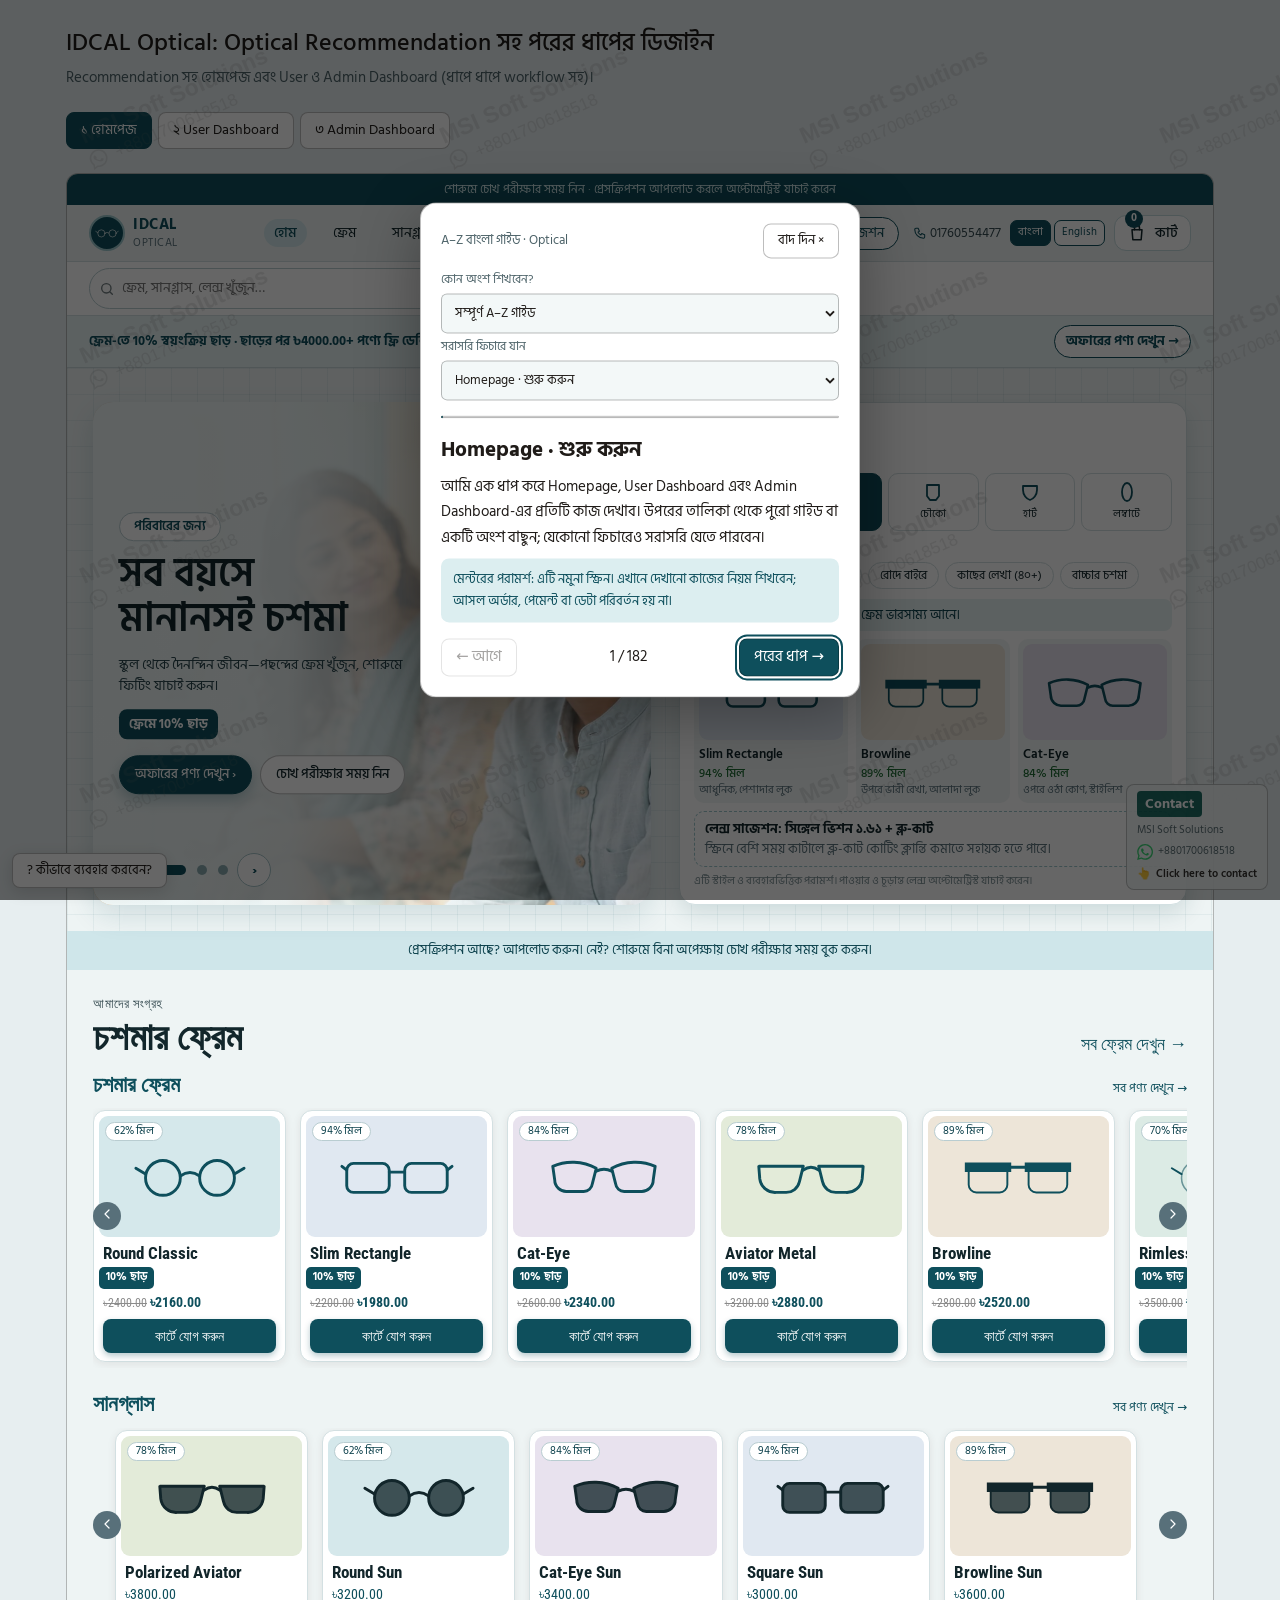
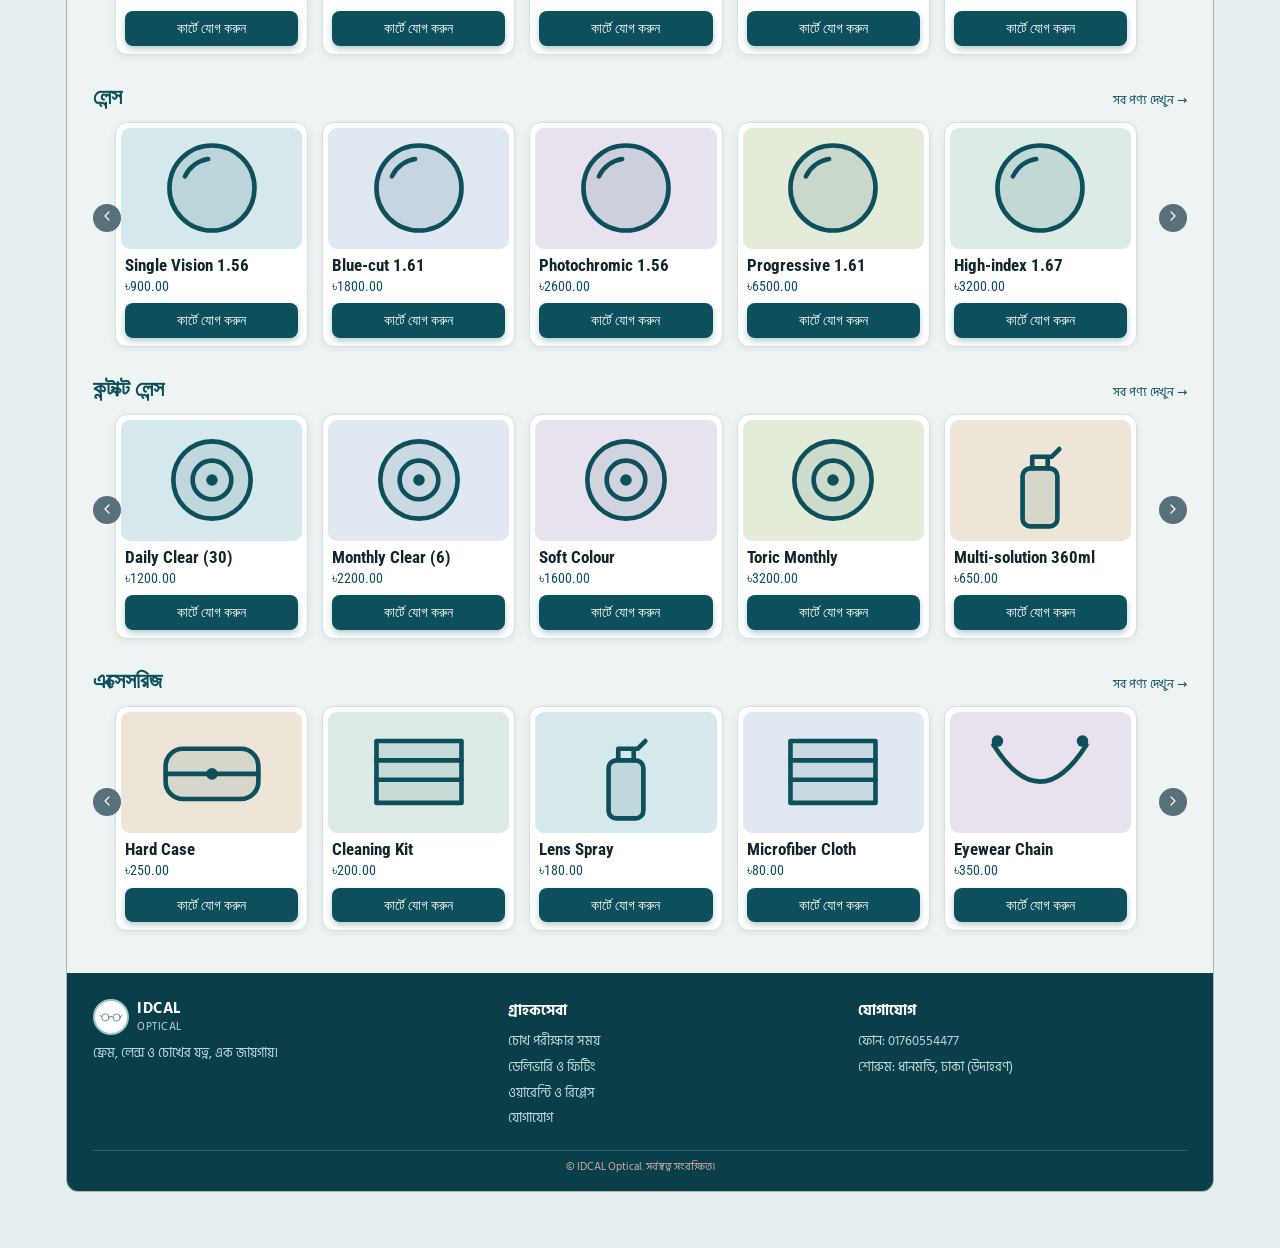
==== index.html @ ffb51991 "Place language switch after Optical phone number" ====
<!DOCTYPE html>
<html lang="bn">
<head>
<meta charset="utf-8">
<meta name="viewport" content="width=device-width, initial-scale=1, viewport-fit=cover">
<title>IDCAL Optical: Optical Recommendation সহ হোমপেজ, Dashboard ও Roadmap</title>
<link rel="preconnect" href="https://fonts.googleapis.com">
<link rel="preconnect" href="https://fonts.gstatic.com" crossorigin>
<link href="https://fonts.googleapis.com/css2?family=Hind+Siliguri:wght@400;500;600&family=Roboto+Condensed:wght@500;700&display=swap" rel="stylesheet">
<style>
:root{--page:#E7EEF0;--surface-1:#F3F8F8;--surface-2:#FFFFFF;--border:rgba(0,0,0,.12);--border-strong:rgba(0,0,0,.26);--text-primary:#1F1B18;--text-secondary:#4C6268;--text-muted:#7B8F94;--bg-accent:#DCEEF0;--text-accent:#0E4F5C;--border-accent:#8FBFC6;--bg-success:#E3F2E1;--text-success:#1E5A2B;--radius:8px}
@media (prefers-color-scheme:dark){:root:not([data-theme="light"]){--page:#10191B;--surface-1:#182326;--surface-2:#213034;--border:rgba(255,255,255,.14);--border-strong:rgba(255,255,255,.28);--text-primary:#E4EEF0;--text-secondary:#A9BDC2;--text-muted:#7F9498;--bg-accent:#12404A;--text-accent:#BFE3E9;--border-accent:#3F8794;--bg-success:#1F4A27;--text-success:#BFE3C2}}
:root[data-theme="dark"]{--page:#10191B;--surface-1:#182326;--surface-2:#213034;--border:rgba(255,255,255,.14);--border-strong:rgba(255,255,255,.28);--text-primary:#E4EEF0;--text-secondary:#A9BDC2;--text-muted:#7F9498;--bg-accent:#12404A;--text-accent:#BFE3E9;--border-accent:#3F8794;--bg-success:#1F4A27;--text-success:#BFE3C2}
*{box-sizing:border-box}
:root{padding-top:env(safe-area-inset-top,0px);padding-bottom:env(safe-area-inset-bottom,0px)}
html{height:100%;scroll-padding-top:env(safe-area-inset-top,0px)}
body{margin:0;min-height:100%;background:var(--page);color:var(--text-primary);font-family:'Hind Siliguri','Noto Sans Bengali',system-ui,-apple-system,'Segoe UI',sans-serif;font-size:15px;line-height:1.6}
.wrap{max-width:1180px;margin:0 auto;padding:24px 16px 56px}
h1{font-size:24px;font-weight:500;margin:0 0 4px}
.lead{margin:0 0 14px;color:var(--text-secondary)}
button{font:inherit;cursor:pointer;border-radius:var(--radius);border:1px solid var(--border-strong);background:var(--surface-2);color:var(--text-primary);padding:6px 14px}
button:hover{background:var(--surface-1)}
button:focus-visible,select:focus-visible{outline:2px solid #0E4F5C;outline-offset:2px}
.tabs{display:flex;flex-wrap:wrap;gap:6px;margin:0 0 16px;position:sticky;top:env(safe-area-inset-top,0px);z-index:5;background:var(--page);padding:8px 0}
.langbar{display:flex;justify-content:flex-end;gap:6px;margin:4px 0 8px}
.langbar button{min-width:72px;font-size:13px;padding:5px 12px}
.langbar button.on{background:#0E4F5C;color:#fff;border-color:#0E4F5C}
.tab{font-size:14px;padding:6px 14px}
.tab.on{background:#0E4F5C;color:#fff;border-color:#0E4F5C}
.panel[hidden]{display:none}
.legend{display:flex;align-items:center;flex-wrap:wrap;gap:6px 16px;font-size:13px;color:var(--text-secondary);margin:0 0 12px}
.nwd{display:inline-block;width:8px;height:8px;border-radius:50%;background:#2E8B4A;flex:none}
.grp{margin:0 0 10px}
.gl{font-size:12px;color:var(--text-muted);margin:0 0 4px}
.chips{display:flex;flex-wrap:wrap;gap:6px}
.chip{font-size:12px;padding:4px 10px;border-color:var(--border);color:var(--text-secondary);display:inline-flex;align-items:center;gap:6px;background:transparent}
.chip.on{background:var(--bg-accent);color:var(--text-accent);border-color:var(--border-accent)}
.stage{background:var(--surface-1);border:1px solid var(--border);border-radius:12px;padding:14px;margin-top:14px;overflow-x:auto}
.sys{margin:16px 0 4px;font-size:13px;color:var(--text-secondary)}
.flow{display:flex;flex-wrap:wrap;align-items:center;gap:6px;margin:6px 0 10px}
.sc{font-size:12px;padding:4px 10px;border-radius:var(--radius);background:var(--surface-2);border:1px solid var(--border-strong)}
.sf{font-size:12px;padding:4px 10px;border-radius:var(--radius);background:var(--bg-success);color:var(--text-success)}
.arw{color:var(--text-muted);font-size:13px}
.steps{list-style:none;margin:6px 0 10px;padding:0;display:grid;gap:6px;counter-reset:s}
.steps li{counter-increment:s;display:flex;gap:10px;align-items:flex-start;background:var(--surface-2);border:1px solid var(--border);border-radius:var(--radius);padding:6px 10px;font-size:14px}
.steps li:before{content:counter(s);flex:none;width:22px;height:22px;border-radius:50%;background:#0E4F5C;color:#fff;font-size:12px;display:flex;align-items:center;justify-content:center;margin-top:1px}
.nav2{display:flex;justify-content:space-between;align-items:center;margin-top:14px}
.ct{font-size:13px;color:var(--text-secondary)}
svg{vertical-align:-3px}
/* ---------- mock (brand) ---------- */
.scr{background:#F1F6F6;color:#12262B;font-size:13px;line-height:1.45}
.mock{min-width:720px;border-radius:12px;border:1px solid var(--border-strong);overflow:hidden}
.card{background:#fff;border:1px solid #D3E0E2;border-radius:14px;padding:12px}
.row{display:flex;justify-content:space-between;align-items:center;gap:10px}
.mut{color:#58707A}
.mar{color:#0E4F5C;font-weight:500}
.h{font-size:18px;font-weight:500;margin:0 0 10px;color:#12262B}
.inp{background:#fff;border:1px solid #D3E0E2;border-radius:10px;padding:7px 11px;color:#58707A;margin:3px 0 8px}
.btn{background:#0E4F5C;color:#fff;text-align:center;padding:8px 12px;border-radius:10px;font-weight:500;margin-top:8px}
.btn2{border:1.5px solid #0E4F5C;color:#0E4F5C;text-align:center;padding:6px 12px;border-radius:10px;font-weight:500;margin-top:8px}
.pill{display:inline-block;border:1px solid #D3E0E2;background:#fff;border-radius:999px;padding:3px 12px;margin:0 6px 6px 0;font-size:12px}
.pill.on{background:#0E4F5C;color:#fff;border-color:#0E4F5C}
.bd{font-size:11px;padding:2px 9px;border-radius:999px;display:inline-block;white-space:nowrap}
.dot{width:20px;height:20px;border-radius:50%;display:flex;align-items:center;justify-content:center;flex:none;font-size:12px}
.logo{font-weight:600;font-size:18px;color:#0E4F5C}
.hdr{background:#fff;border-bottom:1px solid #D3E0E2;display:flex;align-items:center;justify-content:space-between;gap:10px;padding:9px 14px}
.admbar{background:#0E4F5C;color:#fff;display:flex;align-items:center;justify-content:space-between;padding:9px 14px}
.shell{display:grid;grid-template-columns:170px minmax(0,1fr);min-height:440px}
.side{background:#fff;border-right:1px solid #D3E0E2;padding:10px 8px}
.si{padding:6px 10px;border-radius:8px;margin-bottom:2px;font-size:12.5px;color:#2F454B;cursor:pointer;width:100%;text-align:left;background:transparent;border:0;font-family:inherit}
.si.on{background:#DCEEF0;color:#0E4F5C;font-weight:500}
.main{padding:14px;min-width:0}
.g2{display:grid;grid-template-columns:repeat(2,minmax(0,1fr));gap:10px}
.g3{display:grid;grid-template-columns:repeat(3,minmax(0,1fr));gap:10px}
.g4{display:grid;grid-template-columns:repeat(4,minmax(0,1fr));gap:10px}
.kp{padding:9px 11px}
.tr{display:grid;gap:8px;padding:7px 4px;border-bottom:1px solid #D3E0E2;align-items:center;font-size:12px}
.tr.hd{font-size:11px;color:#58707A;border-bottom:1px solid #B9CDD1}
.pbar{height:6px;border-radius:3px;background:#D3E0E2;overflow:hidden;margin-top:6px}
.pbar i{display:block;height:100%;background:#0E4F5C;border-radius:3px}
.th{width:34px;height:34px;border-radius:8px;object-fit:cover;flex:none}
.kcol{background:#E3EEF0;border-radius:10px;padding:8px;min-height:150px}
.kcard{background:#fff;border:1px solid #D3E0E2;border-radius:8px;padding:7px 8px;margin-top:6px;font-size:12px}
/* ---------- homepage ---------- */
.site{background:#EEF4F4;color:#12262B;border-radius:12px;overflow:hidden;border:1px solid var(--border-strong);font-size:14px}
.ann{background:#0E4F5C;color:#D9EEF1;font-size:12px;text-align:center;padding:6px 10px}
.hh{display:flex;align-items:center;gap:14px;padding:10px 22px;flex-wrap:wrap}
.lg{display:flex;align-items:center;gap:8px;line-height:1.1}
.lgc{width:36px;height:36px;border-radius:50%;background:#0E4F5C;color:#fff;display:flex;align-items:center;justify-content:center;font-weight:600;border:2px solid #9CC7CC}
.lgt b{display:block;font-size:15px;letter-spacing:.04em;color:#0E4F5C}
.lgt span{font-size:11px;color:#58707A;letter-spacing:.05em}
.hn{display:flex;gap:16px;flex:1;justify-content:center;flex-wrap:wrap;font-size:14px}
.hn a{color:#12262B;text-decoration:none;padding:3px 10px;border-radius:999px}
.hn a.on{background:#D3E8EB;color:#0E4F5C;font-weight:500}
.hcta{border:1px solid #0E4F5C;border-radius:999px;padding:5px 14px;color:#0E4F5C;font-size:13px;background:#fff}
.hph{font-size:13px;color:#2F454B}
.fbar{display:flex;align-items:center;gap:8px;padding:6px 22px;background:#fff;border-top:1px solid #D3E0E2;border-bottom:1px solid #D3E0E2;font-size:12px;flex-wrap:wrap}
.fbar select{font:inherit;border:1px solid #B9CDD1;border-radius:6px;padding:3px 8px;background:#fff;color:#12262B}
.fbar button{background:#0E4F5C;color:#fff;border-color:#0E4F5C;padding:3px 12px;font-size:12px}
.cartf{margin-left:auto;background:#fff;border-radius:12px;padding:8px 14px;box-shadow:0 2px 10px rgba(80,30,20,.18);display:flex;align-items:center;gap:8px;font-weight:500;color:#12262B;position:relative}
.cartf b{position:absolute;top:-6px;left:10px;background:#0E4F5C;color:#fff;border-radius:50%;width:18px;height:18px;font-size:11px;display:flex;align-items:center;justify-content:center}
.hero{display:grid;grid-template-columns:minmax(0,1.1fr) minmax(0,1fr);gap:28px;padding:34px 26px 26px;background:#EEF4F4;background-image:linear-gradient(rgba(14,79,92,.06) 1px,transparent 1px),linear-gradient(90deg,rgba(14,79,92,.06) 1px,transparent 1px);background-size:26px 26px;align-items:center}
.htag{display:inline-block;border:1px solid #B9CDD1;background:#fff;border-radius:999px;padding:3px 14px;font-size:13px;color:#0E4F5C;margin-bottom:14px}
.hero h2{font-size:46px;line-height:1.15;margin:0 0 12px;font-weight:600;color:#12262B}
.hero h2 em{font-style:normal;color:#0E4F5C;display:block}
.hero p{max-width:460px;color:#41585E;margin:0 0 18px;font-size:15px}
.opt-hero{position:relative;min-width:0;min-height:470px;align-self:stretch;overflow:hidden;border-radius:20px;background:#dcebee;box-shadow:0 10px 28px rgba(14,79,92,.14)}
.opt-slide{position:absolute;inset:0;opacity:0;visibility:hidden;pointer-events:none;transition:opacity .55s ease,visibility .55s ease}
.opt-slide.on{opacity:1;visibility:visible;pointer-events:auto}
.opt-slide img{position:absolute;inset:0;width:100%;height:100%;object-fit:cover;object-position:61% center}
.opt-slide:after{content:"";position:absolute;inset:0;background:linear-gradient(90deg,rgba(239,247,247,.99) 0%,rgba(239,247,247,.96) 35%,rgba(239,247,247,.63) 57%,rgba(239,247,247,.08) 100%)}
.opt-slide-copy{position:absolute;z-index:1;left:26px;right:20px;top:50%;transform:translateY(-50%);max-width:65%}
.opt-slide-copy .htag{margin-bottom:10px;font-weight:600}
.opt-slide-copy h2{font-size:clamp(26px,3vw,40px);line-height:1.13;max-width:350px;margin-bottom:12px;text-wrap:balance}
.opt-slide-copy p{max-width:315px;font-size:14px;line-height:1.55;color:#28444b;margin-bottom:12px}
.opt-offer{display:inline-block;max-width:100%;padding:6px 10px;margin:0 0 16px;border-radius:8px;background:#0e4f5c;color:#fff;font-size:13px;font-weight:700;line-height:1.4}
.opt-offer[hidden]{display:none}
.opt-slide-copy .hb{gap:8px}.opt-slide-copy .hb button{font-size:13px;padding:8px 15px}
.opt-hero-controls{position:absolute;z-index:3;left:26px;bottom:18px;display:flex;align-items:center;gap:7px}
.opt-hero-controls button{width:34px;height:34px;padding:0;border:1px solid #a4c1c6;border-radius:50%;background:rgba(255,255,255,.95);color:#0e4f5c;font-weight:700}
.opt-hero-controls button:hover,.opt-hero-controls button:focus-visible{background:#0e4f5c;color:#fff}
.opt-hero-controls .opt-dot{width:10px;height:10px;border:0;border-radius:50%;background:#8aabb0;margin:0 2px}
.opt-hero-controls .opt-dot.on{width:24px;border-radius:10px;background:#0e4f5c}
.opt-hero-sr{position:absolute;width:1px;height:1px;overflow:hidden;clip-path:inset(50%);white-space:nowrap}
.hb{display:flex;gap:10px;flex-wrap:wrap}
.hb .p{background:#0E4F5C;color:#fff;border-radius:999px;padding:9px 26px;font-weight:500;box-shadow:0 6px 14px rgba(14,79,92,.28);border-color:#0E4F5C}
.hb .s{background:#fff;color:#12262B;border-radius:999px;padding:9px 22px;font-weight:500}
.hctl{display:flex;align-items:center;gap:8px;margin-top:22px}
.hctl button{width:30px;height:30px;border-radius:50%;padding:0;background:#fff}
.hctl .dt{width:18px;height:6px;border-radius:3px;background:#B9CDD1;padding:0;border:0}
.hctl .dt.on{width:30px;background:#0E4F5C}
.hv{display:grid;grid-template-columns:minmax(0,1.5fr) minmax(0,1fr);gap:10px;position:relative}
.hv .m{position:relative;border-radius:16px;overflow:hidden;border:4px solid #fff;box-shadow:0 8px 22px rgba(60,30,20,.2);aspect-ratio:4/5}
.hv .m img,.hv .sd img{width:100%;height:100%;object-fit:cover;display:block}
.hv .m .ft{position:absolute;top:10px;left:10px;background:#0E4F5C;color:#fff;font-size:11px;letter-spacing:.06em;padding:2px 8px;border-radius:4px;font-family:'Roboto Condensed',sans-serif}
.hv .m .sp{position:absolute;bottom:-4px;left:-4px;width:84px;height:84px;border-radius:50%;background:#0E4F5C;color:#fff;display:flex;align-items:center;justify-content:center;text-align:center;font-family:'Roboto Condensed',sans-serif;font-size:14px;line-height:1.1;border:4px solid #fff}
.hv .sd{display:grid;gap:10px;grid-template-rows:1fr 1fr}
.hv .sd div{border-radius:14px;overflow:hidden;border:3px solid #fff;box-shadow:0 5px 14px rgba(60,30,20,.16);cursor:pointer}
.strip{background:#CFE6EA;color:#0A3F4A;text-align:center;padding:9px 14px;font-size:13px}
.coll{padding:24px 26px 8px}
.eyebrow{font-family:'Roboto Condensed',sans-serif;font-size:13px;color:#2F454B;letter-spacing:.04em}
.ctitle{display:flex;align-items:flex-end;justify-content:space-between;gap:10px;margin:2px 0 8px}
.ctitle h3{font-family:'Roboto Condensed',sans-serif;font-size:38px;line-height:1.1;margin:0;font-weight:700}
.ctitle a{color:#0E4F5C;font-family:'Roboto Condensed',sans-serif;font-size:18px;text-decoration:none}
.crow{margin:0 0 18px}
.crow[hidden]{display:none}
.crow .rh{display:flex;justify-content:space-between;align-items:baseline;margin:0 0 6px}
.crow .rh h4{font-family:'Roboto Condensed',sans-serif;font-size:22px;margin:0;color:#0E4F5C;font-weight:700}
.crow .rh a{font-size:12px;color:#0E4F5C;text-decoration:none}
.rw{position:relative}
.rail{display:flex;gap:14px;overflow-x:auto;scroll-snap-type:x proximity;padding:2px 22px 6px;scrollbar-width:none}
.rail::-webkit-scrollbar{display:none}
.pc{flex:0 0 clamp(150px,18.4%,210px);scroll-snap-align:start;background:#fff;border:1px solid #D3E0E2;border-radius:12px;padding:5px 5px 8px;box-shadow:0 2px 8px rgba(60,30,20,.08)}
.pc img{width:100%;aspect-ratio:3/2;object-fit:cover;border-radius:9px;display:block}
.pc .n{font-family:'Roboto Condensed',sans-serif;font-size:17px;font-weight:700;margin:6px 4px 0;line-height:1.2}
.pc .pr{font-family:'Roboto Condensed',sans-serif;color:#0E4F5C;margin:0 4px 6px;font-size:14px}
.pc .add{width:calc(100% - 8px);margin:0 4px;background:#0E4F5C;color:#fff;border:0;border-radius:8px;padding:6px 0;font-size:14px;font-family:'Roboto Condensed',sans-serif;box-shadow:0 3px 6px rgba(14,79,92,.3)}
.pc .add:hover{background:#07303A}
.arr{position:absolute;top:36%;width:28px;height:28px;border-radius:50%;padding:0;background:#58707A;color:#fff;border:0;z-index:2}
.arr.l{left:0}.arr.r{right:0}
.ftr{background:#0A3F4A;color:#D3E8EB;padding:26px 26px 14px;margin-top:10px}
.ftr .cols{display:grid;grid-template-columns:1.2fr 1fr 1fr;gap:20px}
.ftr h5{margin:0 0 8px;font-size:15px;color:#fff}
.ftr a,.ftr p{display:block;color:#BFDDE2;font-size:13px;margin:0 0 5px;text-decoration:none}
.ftr .cp{border-top:1px solid rgba(255,255,255,.18);margin-top:16px;padding-top:8px;font-size:11px;text-align:center;color:#D2AFA6}
.toast{position:fixed;left:50%;bottom:calc(20px + env(safe-area-inset-bottom,0px));transform:translateX(-50%);background:#12262B;color:#fff;border-radius:10px;padding:8px 16px;font-size:13px;opacity:0;pointer-events:none;transition:opacity .2s;z-index:20}
.toast.show{opacity:1}
/* ---------- features ---------- */
.fg{display:grid;grid-template-columns:repeat(auto-fill,minmax(270px,1fr));gap:10px}
.fc{background:var(--surface-2);border:1px solid var(--border);border-radius:12px;padding:12px 14px}
.fc b{font-weight:500}
.fc p{margin:2px 0 0;font-size:13px;color:var(--text-secondary)}
.pr1,.pr2,.pr3{font-size:11px;padding:1px 9px;border-radius:999px;white-space:nowrap}
.pr1{background:#F6DEDB;color:#8A1F17}.pr2{background:#FBE9C6;color:#7A4B00}.pr3{background:#E3E8EC;color:#42525C}
.fh{font-size:15px;font-weight:500;margin:18px 0 8px}
/* ---------- roadmap ---------- */
.ph{background:var(--surface-2);border:1px solid var(--border);border-radius:12px;padding:14px 16px;margin:0 0 12px}
.ph header{display:flex;justify-content:space-between;align-items:flex-start;gap:10px;flex-wrap:wrap}
.ph h3{margin:0;font-size:17px;font-weight:500}
.ph .meta{font-size:12px;color:var(--text-secondary)}
.tk{display:flex;gap:8px;align-items:flex-start;padding:3px 0;cursor:pointer;font-size:14px}
.tk i{flex:none;width:16px;height:16px;border:1.5px solid #0E4F5C;border-radius:4px;margin-top:4px;display:flex;align-items:center;justify-content:center;color:#fff;font-style:normal;font-size:11px}
.tk.done i{background:#0E4F5C}
.tk.done span{color:var(--text-muted);text-decoration:line-through}
.tkb{height:6px;border-radius:3px;background:var(--border);overflow:hidden;margin:8px 0 6px}
.tkb i{display:block;height:100%;background:#0E4F5C}
.out{font-size:13px;color:var(--text-success);background:var(--bg-success);border-radius:8px;padding:5px 10px;margin-top:8px}
.col{display:grid;grid-template-columns:repeat(auto-fill,minmax(250px,1fr));gap:8px}
.col div{background:var(--surface-2);border:1px solid var(--border);border-radius:8px;padding:6px 10px;font-size:13px}
.col code{font-family:ui-monospace,Menlo,Consolas,monospace;font-size:12px;color:var(--text-accent)}

.hero h2{font-size:40px}
.art{aspect-ratio:3/2;border-radius:9px;display:flex;align-items:center;justify-content:center;position:relative}
.mb{position:absolute;top:6px;left:6px;font-size:11px;background:#fff;color:#0A3F4A;border-radius:999px;padding:0 8px;border:1px solid #B9CDD1}
.mb:empty{display:none}
.rxg{display:grid;grid-template-columns:38px repeat(4,minmax(0,1fr));gap:6px;align-items:center;font-size:12px;padding:4px 0}
.rxg .c{background:#fff;border:1px solid #D3E0E2;border-radius:8px;padding:3px 2px;text-align:center}
.recw{background:#fff;border:1px solid #D3E0E2;border-radius:16px;padding:14px;box-shadow:0 8px 22px rgba(10,63,74,.14);color:#12262B}
.rt{font-size:16px;font-weight:600;margin-bottom:2px}
.rl{font-size:12px;color:#58707A;margin:8px 0 4px}
.fts{display:grid;grid-template-columns:repeat(5,1fr);gap:6px}
.ft{display:flex;flex-direction:column;align-items:center;gap:2px;padding:6px 2px;border-radius:10px;border:1px solid #D3E0E2;background:#fff;font-size:11px;color:#12262B}
.ft.on{background:#0E4F5C;color:#fff;border-color:#0E4F5C}
.ups{display:flex;flex-wrap:wrap;gap:6px}
.up{font-size:12px;padding:3px 11px;border-radius:999px;background:#fff;border:1px solid #D3E0E2;color:#12262B}
.up.on{background:#0E4F5C;color:#fff;border-color:#0E4F5C}
.rrule{background:#E8F3F4;border-radius:8px;padding:6px 10px;font-size:12.5px;margin-top:10px;color:#0A3F4A}
.rcs{display:grid;grid-template-columns:repeat(3,1fr);gap:8px;margin-top:8px}
.rc{background:#F1F6F6;border-radius:10px;padding:5px}
.rn{font-size:12.5px;font-weight:600;margin-top:4px}
.rp{font-size:12px;color:#1E6B33;font-weight:500}
.rf{font-size:11px;color:#58707A;line-height:1.3}
.lensb{margin-top:8px;border:1px dashed #9CC7CC;border-radius:10px;padding:7px 10px;font-size:12.5px}
.lensb b{display:block}.lensb span{color:#58707A}
.rnote{font-size:11px;color:#7B8F94;margin-top:6px}
.trust{display:flex;gap:14px;flex-wrap:wrap;margin-top:18px;font-size:13px;color:#2F454B}
@media (max-width:760px){.hero{grid-template-columns:1fr;padding:22px 16px}.hero h2{font-size:34px}.ftr .cols{grid-template-columns:1fr}.hh{padding:10px 14px}.coll{padding:18px 12px 6px}.g4{grid-template-columns:repeat(2,minmax(0,1fr))}}
@media (max-width:760px){.opt-hero{min-height:440px}.opt-slide-copy h2{font-size:clamp(25px,7vw,38px)}}
@media (max-width:520px){.opt-hero{min-height:425px}.opt-slide img{object-position:63% center}.opt-slide:after{background:linear-gradient(90deg,rgba(239,247,247,.98) 0%,rgba(239,247,247,.94) 43%,rgba(239,247,247,.28) 100%)}.opt-slide-copy{left:18px;max-width:69%}.opt-slide-copy h2{font-size:clamp(23px,6.5vw,31px)}.opt-slide-copy p{font-size:12px}.opt-slide-copy .hb button{padding:7px 12px}.opt-hero-controls{left:18px}}
@media (prefers-reduced-motion:reduce){.opt-slide{transition:none}}
@media (max-width:520px){.wrap{padding:16px 10px 40px}}

/* ---- responsive fixes ---- */
.dt{position:relative}.dt::after{content:"";position:absolute;inset:-14px -4px}
@media (max-width:960px){
.hh{gap:10px}
.hn{order:3;flex:0 0 100%;flex-wrap:nowrap;overflow-x:auto;justify-content:flex-start;gap:6px;scrollbar-width:none;-webkit-overflow-scrolling:touch;padding:2px 0}
.hn::-webkit-scrollbar{display:none}
.hn a{white-space:nowrap;min-height:40px;display:inline-flex;align-items:center;padding:3px 14px}
.chip,.up{min-height:40px;padding-top:8px;padding-bottom:8px}
.chip{padding-left:14px;padding-right:14px}
.fbar select,.fbar button{min-height:36px;padding-top:6px;padding-bottom:6px}
.arr{width:36px;height:36px}
.rail{padding-left:34px;padding-right:34px}
.content-policy{font-size:11px;padding:4px 8px;max-width:170px}
.contact-heading{font-size:12px}
.tour-help{bottom:10px}
}
@media (max-width:760px){
.mockwrap::before{content:"\2190  \09B8\09CB\09DF\09BE\0987\09AA \0995\09B0\09C1\09A8  \2192";display:block;text-align:center;font-size:12px;color:var(--text-muted);padding:0 0 6px}
}

/* ---- View All catalog view ---- */
.cv{padding:18px 26px 14px;scroll-margin-top:90px}
.cv[hidden]{display:none}
.coll{scroll-margin-top:90px}
.cvmode .hero,.cvmode .strip,.cvmode .coll{display:none}

.cvb{background:none;border:0;color:#0E4F5C;font:inherit;font-size:14px;padding:8px 0;min-height:40px;cursor:pointer}
.cvn{font-size:13px;opacity:.75;white-space:nowrap}
.cvbody{display:grid;grid-template-columns:220px minmax(0,1fr);align-items:start;gap:18px;margin-top:12px}
.cvf{display:grid;gap:16px;padding:16px;background:#fff;border:1px solid #D3E0E2;border-radius:14px;min-width:0}
.cvfh{font-size:17px;font-weight:600;color:#12262B;border-bottom:1px solid #D3E0E2;padding-bottom:8px}
.cvr{display:grid;gap:8px}
.cvr>label{font-weight:600;font-size:13px}
.cc{flex:0 0 auto;white-space:nowrap;border:1px solid #B9CDD1;background:#fff;color:#12262B;border-radius:999px;padding:6px 14px;min-height:36px;font:inherit;font-size:13px;cursor:pointer}
.cc.on{background:#D3E8EB;border-color:#0E4F5C;color:#0E4F5C;font-weight:500}
.cvr select{font:inherit;font-size:13px;border:1px solid #B9CDD1;border-radius:8px;padding:9px 10px;background:#fff;color:#12262B;min-height:40px;width:100%;min-width:0;cursor:pointer}
.cvx{background:none;border:0;color:#0E4F5C;font:inherit;font-size:13px;text-decoration:underline;min-height:36px;cursor:pointer}
.cvg{display:grid;grid-template-columns:repeat(auto-fill,minmax(150px,1fr));gap:14px;min-width:0}
.cvg .pc{flex:none;min-width:0}
.cvempty{padding:28px 10px;text-align:center}
@media (max-width:760px){.cv{padding:14px 12px 10px}.cvbody{grid-template-columns:1fr}.cvf{grid-template-columns:repeat(2,minmax(0,1fr));gap:12px}.cvfh{grid-column:1/-1}.cvr{align-content:start}.cvr:last-child{grid-column:1/-1}.cvg{grid-template-columns:repeat(2,minmax(0,1fr));gap:10px}.ctitle h3{font-size:30px}}
@media (max-width:440px){.cvf{grid-template-columns:1fr}.cvfh,.cvr:last-child{grid-column:auto}}

/* ---- product search ---- */
.srch{position:relative;display:flex;align-items:center;flex:1 1 220px;max-width:380px;min-width:0}
.srch svg{position:absolute;left:10px;width:16px;height:16px;pointer-events:none;opacity:.6;stroke:currentColor;fill:none;stroke-width:2;stroke-linecap:round}
.srch input{width:100%;font:inherit;font-size:14px;color:#12262B;background:#fff;border:1px solid #B9CDD1;border-radius:999px;padding:8px 34px 8px 32px;min-height:38px;outline:0;-webkit-appearance:none;appearance:none}
.srch input::-webkit-search-cancel-button,.srch input::-webkit-search-decoration{-webkit-appearance:none;display:none}
.srch input:focus{border-color:#0E4F5C;box-shadow:0 0 0 3px rgba(0,0,0,.08)}
.srch .sx{position:absolute;right:4px;width:30px;height:30px;border:0;border-radius:50%;background:none;color:#12262B;font-size:20px;line-height:1;cursor:pointer;padding:0}
.srch .sx[hidden]{display:none}
.cvmode .fbar>:not(.cartf):not(.srch){display:none}
@media (max-width:760px){.fbar{row-gap:8px}.srch{order:-2;flex:1 1 200px;max-width:none}.cartf{order:-1;margin-left:0}.srch input{font-size:16px;min-height:42px}.srch .sx{width:34px;height:34px}}

/* ---- product detail ---- */
.pv{padding:14px 26px 22px;scroll-margin-top:90px}
.pv[hidden]{display:none}
.pvmode #cv{display:none}
#p0 .pc{cursor:pointer}
.pvbc{display:flex;flex-wrap:wrap;align-items:center;gap:6px;font-size:13px;margin:2px 0 14px}
.pvbc a{color:inherit;opacity:.75;text-decoration:none;min-height:28px;display:inline-flex;align-items:center}
.pvbc a:hover{text-decoration:underline}
.pvbc i{font-style:normal;opacity:.5}
.pvbc b{font-weight:500;overflow:hidden;text-overflow:ellipsis;white-space:nowrap;max-width:100%}
.pvg{display:grid;grid-template-columns:minmax(0,1fr);gap:18px}
@media (min-width:760px){.pvg{grid-template-columns:minmax(0,5fr) minmax(0,6fr);gap:26px}}
.pvimg{aspect-ratio:1/1;border-radius:14px;overflow:hidden;background:#fff;border:1px solid #D3E0E2;display:flex;align-items:center;justify-content:center}
.pvimg>img{width:100%;height:100%;object-fit:cover;transition:transform .25s}
.pvths{display:grid;grid-template-columns:repeat(4,minmax(0,1fr));gap:8px;margin-top:10px}
.pvth{aspect-ratio:1/1;border-radius:10px;overflow:hidden;padding:0;border:2px solid #D3E0E2;background:#fff;cursor:pointer;display:flex;align-items:center;justify-content:center}
.pvth.on{border-color:#0E4F5C}
.pvth img{width:100%;height:100%;object-fit:cover}
.pvcn{font-size:12px;opacity:.75;margin-top:6px}
.pvt{font-size:28px;line-height:1.2;margin:0 0 6px;font-weight:600}
.pvc{font-size:13px;opacity:.85;margin-bottom:8px}
.pvpr{font-size:30px;font-weight:700;color:#0E4F5C;margin:4px 0 8px}
.pvpr small{font-size:13px;font-weight:400;opacity:.7}
.pvs{display:inline-flex;align-items:center;gap:6px;font-size:12px;background:#E3F5E8;color:#12673A;border:1px solid #B9E3C7;border-radius:6px;padding:4px 10px}
.pvmt{margin-top:10px;font-size:13px;background:#D3E8EB;color:#0E4F5C;border-radius:8px;padding:8px 12px}
.pvo{margin-top:14px;display:grid;gap:12px}
.pvbox{background:#fff;border:1px solid #D3E0E2;border-radius:12px;padding:12px 14px}
.pvh{font-size:11px;letter-spacing:.06em;text-transform:uppercase;opacity:.8;margin-bottom:8px;font-weight:600}
.pvl{font-size:12px;opacity:.8;margin:12px 0 6px;font-weight:600}
.pvl:first-of-type{margin-top:0}
.pvst{font-size:12px;color:#0E4F5C;margin-bottom:8px}
.pvin{border:1px solid #D3E0E2;border-radius:10px;padding:10px;margin-bottom:10px;background:#FAFAFA}
.pvls{font-size:13px;margin-bottom:8px}
.pvls span{opacity:.7}
.pvch{display:flex;flex-wrap:wrap;gap:8px}
.pvgd{display:grid;grid-template-columns:repeat(auto-fit,minmax(150px,1fr));gap:8px}
.pvcd{display:flex;flex-direction:column;align-items:flex-start;gap:2px;text-align:left;border:1px solid #B9CDD1;border-radius:10px;background:#fff;color:#12262B;padding:10px 12px;font:inherit;font-size:13px;min-height:44px;cursor:pointer;width:100%}
.pvcd.on{border-color:#0E4F5C;background:#D3E8EB;box-shadow:0 0 0 1px #0E4F5C inset}
.pvcd small{opacity:.75;font-size:12px}
.pvbk{background:#fff;border:1px solid #B9CDD1;border-radius:8px;font:inherit;font-size:13px;color:#12262B;min-height:40px;padding:0 12px;cursor:pointer}
.pvin2{width:100%;font:inherit;font-size:14px;color:#12262B;border:1px solid #B9CDD1;border-radius:8px;padding:9px 12px;min-height:42px;background:#fff}
.pvq{display:inline-flex;align-items:center;border:1px solid #B9CDD1;border-radius:999px;background:#fff}
.pvq button{width:44px;height:44px;border:0;background:none;font-size:20px;color:#12262B;cursor:pointer}
.pvq b{min-width:30px;text-align:center}
.pvsp{display:grid;grid-template-columns:1fr 1fr;gap:10px}
.pvsp label{font-size:12px;display:grid;gap:4px}
.pvsp select{font:inherit;font-size:14px;border:1px solid #B9CDD1;border-radius:8px;padding:8px;min-height:42px;background:#fff;color:#12262B}
.pvs2{font-size:12px;opacity:.75;margin:0 0 8px}
.pvdz{position:relative;display:flex;align-items:center;justify-content:center;text-align:center;border:2px dashed #B9CDD1;border-radius:12px;padding:22px 12px;font-size:13px;cursor:pointer;background:#fff}
.pvdz input{position:absolute;inset:0;width:100%;height:100%;opacity:0;cursor:pointer}
.pvfile{display:flex;justify-content:space-between;align-items:center;gap:8px;border:1px solid #B9CDD1;border-radius:10px;padding:6px 6px 6px 12px;font-size:13px;background:#fff}
.pvfile span{overflow:hidden;text-overflow:ellipsis;white-space:nowrap}
.pvfile button{width:40px;height:40px;border:0;background:none;font-size:20px;cursor:pointer;color:#12262B}
.pvnote{font-size:12px;background:#FFF6DC;border:1px solid #F0DDA0;color:#6B5200;border-radius:999px;padding:6px 12px;display:inline-block}
.pvsm{border:1px solid #D3E0E2;border-radius:12px;background:#fff;padding:8px 14px;margin-top:12px}
.pvrw{display:flex;justify-content:space-between;gap:10px;padding:5px 0;font-size:14px}
.pvtt{border-top:1px solid #D3E0E2;margin-top:4px;padding-top:8px;font-weight:700}
.pvbt{display:grid;grid-template-columns:1fr 1fr;gap:10px;margin-top:12px}
.pvbt button{font:inherit;font-size:15px;font-weight:600;border:0;border-radius:10px;min-height:46px;cursor:pointer;color:#fff}
.pvbt button:hover{opacity:.9}
.pvb1{background:#0E4F5C}.pvb2{background:#1B1B1B}.pvb3{grid-column:1/-1;background:#1FA64F}
.pvd,.pvr{margin-top:26px;padding-top:18px;border-top:1px solid #D3E0E2}
.pvd h4,.pvr h4{font-size:20px;margin:0 0 8px}
.pvr p{font-size:13px;opacity:.7;margin:0 0 12px}
.pvdl{display:grid;gap:6px;font-size:14px}
.pvdl div{display:flex;gap:10px;flex-wrap:wrap}
.pvdl b{flex:0 0 140px;font-weight:600}
.pvdl span{flex:1 1 200px}
.pvmore{font-size:12px;opacity:.65;margin-top:10px}
@media (max-width:760px){.pv{padding:12px 12px 18px}.pvt{font-size:24px}.pvdl b{flex:0 0 100%}}
</style>
<link rel="stylesheet" href="assets/commerce.css?v=header-language-1">
</head>
<body data-project="optical">
<main class="wrap">
<h1>IDCAL Optical: Optical Recommendation সহ পরের ধাপের ডিজাইন</h1>
<p class="lead">Recommendation সহ হোমপেজ এবং User ও Admin Dashboard (ধাপে ধাপে workflow সহ)।</p>
<div class="langbar" id="langbar" role="group" aria-label="Language / ভাষা"><button type="button" data-lang="bn">বাংলা</button><button type="button" data-lang="en">English</button></div>
<div class="tabs" id="tabs" role="tablist"></div>

<section class="panel" id="p0"></section>
<section class="panel" id="p2" hidden></section>
<section class="panel" id="p3" hidden></section>
</main>
<div class="toast" id="toast" role="status"></div>
<script>
var IMG={};
var $=function(id){return document.getElementById(id)};
var ic=function(d,c,s){s=s||18;return '<svg width="'+s+'" height="'+s+'" viewBox="0 0 24 24" fill="none" stroke="'+c+'" stroke-width="1.8" stroke-linecap="round" stroke-linejoin="round" aria-hidden="true">'+d+'</svg>'};
var I={check:'<path d="M5 12l5 5L20 7"/>',bag:'<path d="M6 8h12l-1 12H7z"/><path d="M9 8V6a3 3 0 0 1 6 0v2"/>',left:'<path d="M15 6l-6 6 6 6"/>',right:'<path d="M9 6l6 6-6 6"/>',phone:'<path d="M5 4h4l2 5-2.5 1.5a11 11 0 0 0 5 5L15 13l5 2v4a2 2 0 0 1-2 2A15 15 0 0 1 3 6a2 2 0 0 1 2-2z"/>',heart:'<path d="M12 20s-7-4.5-7-10a4 4 0 0 1 7-2.5A4 4 0 0 1 19 10c0 5.500-7 10-7 10z"/>'};

/* ================= SVG ART ================= */
var GL=['round','rect','cat','aviator','brow','rimless'];
function G(t,c,f,w){
w=w||'64%';c=c||'#0E4F5C';f=f||'none';
var s='stroke="'+c+'" stroke-width="3" fill="'+f+'" stroke-linecap="round" stroke-linejoin="round"';
var p={
round:'<circle cx="32" cy="32" r="18" '+s+'/><circle cx="88" cy="32" r="18" '+s+'/><path d="M50 30q10-7 20 0" '+s.replace('fill="'+f+'"','fill="none"')+'/><path d="M14 28L4 22M106 28l10-6" '+s.replace('fill="'+f+'"','fill="none"')+'/>',
rect:'<rect x="8" y="17" width="44" height="30" rx="7" '+s+'/><rect x="68" y="17" width="44" height="30" rx="7" '+s+'/><path d="M52 26H68M8 24L3 20M112 24l5-4" '+s.replace('fill="'+f+'"','fill="none"')+'/>',
cat:'<path d="M7 20C20 14 38 14 52 22L48 38a9 9 0 0 1-9 8H22A12 12 0 0 1 9 34Z" '+s+'/><path d="M113 20C100 14 82 14 68 22L72 38a9 9 0 0 0 9 8H98a12 12 0 0 0 13-12Z" '+s+'/><path d="M52 25Q60 21 68 25" '+s.replace('fill="'+f+'"','fill="none"')+'/>',
aviator:'<path d="M6 20H52L48 36a14 14 0 0 1-14 11H24A16 16 0 0 1 7 33Z" '+s+'/><path d="M114 20H68L72 36a14 14 0 0 0 14 11H96a16 16 0 0 0 17-14Z" '+s+'/><path d="M52 24Q60 18 68 24" '+s.replace('fill="'+f+'"','fill="none"')+'/>',
brow:'<path d="M6 17H52v8H6Z" fill="'+c+'" stroke="'+c+'" stroke-width="2"/><path d="M9 25H49v14a8 8 0 0 1-8 8H17a8 8 0 0 1-8-8Z" stroke="'+c+'" stroke-width="2" fill="'+f+'"/><path d="M68 17H114v8H68Z" fill="'+c+'" stroke="'+c+'" stroke-width="2"/><path d="M71 25H111v14a8 8 0 0 1-8 8H79a8 8 0 0 1-8-8Z" stroke="'+c+'" stroke-width="2" fill="'+f+'"/><path d="M52 21H68" '+s.replace('fill="'+f+'"','fill="none"')+'/>',
rimless:'<circle cx="32" cy="32" r="18" stroke="'+c+'" stroke-opacity=".55" stroke-width="1.6" fill="'+f+'"/><circle cx="88" cy="32" r="18" stroke="'+c+'" stroke-opacity=".55" stroke-width="1.6" fill="'+f+'"/><path d="M50 30q10-6 20 0M14 28L4 22M106 28l10-6" stroke="'+c+'" stroke-width="2" fill="none" stroke-linecap="round"/><circle cx="50" cy="30" r="2" fill="'+c+'"/><circle cx="70" cy="30" r="2" fill="'+c+'"/>'
};
return '<svg viewBox="0 0 120 60" style="width:'+w+';height:auto;display:block" aria-hidden="true">'+p[t]+'</svg>'}
function A(t,c,w){
c=c||'#0E4F5C';w=w||'40%';
var s='stroke="'+c+'" stroke-width="2.4" stroke-linecap="round" stroke-linejoin="round"';
var p={
lens:'<ellipse cx="30" cy="30" rx="22" ry="22" fill="rgba(14,79,92,.12)" '+s+'/><path d="M16 24a16 16 0 0 1 12-9" fill="none" '+s+'/>',
cl:'<circle cx="30" cy="30" r="20" fill="rgba(14,79,92,.1)" '+s+'/><circle cx="30" cy="30" r="10" fill="none" '+s+'/><circle cx="30" cy="30" r="3" fill="'+c+'"/>',
case:'<rect x="6" y="18" width="48" height="26" rx="9" fill="rgba(14,79,92,.1)" '+s+'/><path d="M6 31h48" '+s+'/><circle cx="30" cy="31" r="3" fill="'+c+'"/>',
spray:'<rect x="21" y="24" width="18" height="30" rx="4" fill="rgba(14,79,92,.1)" '+s+'/><path d="M26 24v-6h8v6M26 18h10l4-4" fill="none" '+s+'/>',
cloth:'<path d="M8 14h44v32H8z" fill="rgba(14,79,92,.1)" '+s+'/><path d="M8 24h44M8 34h44" fill="none" '+s+'/>',
chain:'<path d="M6 16q24 38 48 0" fill="none" '+s+'/><circle cx="8" cy="14" r="3" fill="'+c+'"/><circle cx="52" cy="14" r="3" fill="'+c+'"/>'
};
return '<svg viewBox="0 0 60 60" style="width:'+w+';height:auto;display:block" aria-hidden="true">'+p[t]+'</svg>'}
function ART(t,c,f,w){return GL.indexOf(t)>-1?G(t,c,f,w):A(t,c,w)}
var TINT=['#D5E8EB','#E0E8F1','#E8E2EE','#E3EBD9','#EDE5D8','#DCEBE5'];

/* ================= TAB 1: HOMEPAGE ================= */
var FACES=[['oval','ডিম্বাকৃতি'],['round','গোল'],['square','চৌকো'],['heart','হার্ট'],['oblong','লম্বাটে']];
var FP={oval:'<ellipse cx="12" cy="12" rx="6" ry="8"/>',round:'<circle cx="12" cy="12" r="7.5"/>',square:'<path d="M6 5h12v11l-3 4H9l-3-4z"/>',heart:'<path d="M5 6h14v4c0 5-3.5 9-7 10-3.5-1-7-5-7-10z"/>',oblong:'<ellipse cx="12" cy="12" rx="5" ry="9"/>'};
var SC={oval:{round:88,rect:92,cat:85,aviator:90,brow:86,rimless:84},round:{round:62,rect:94,cat:84,aviator:78,brow:89,rimless:70},square:{round:94,rect:62,cat:82,aviator:90,brow:74,rimless:80},heart:{round:88,rect:80,cat:72,aviator:86,brow:70,rimless:92},oblong:{round:90,rect:66,cat:84,aviator:88,brow:80,rimless:72}};
var FRULE={oval:'ডিম্বাকৃতি মুখে প্রায় সব ফ্রেম মানায়, তাই পছন্দমতো বেছে নিন।',round:'গোল মুখে কৌণিক ও আয়তাকার ফ্রেম ভারসাম্য আনে।',square:'চৌকো মুখে গোল ফ্রেম চোয়ালের কোণ নরম দেখায়।',heart:'হার্ট আকৃতির মুখে হালকা নিচের অংশের ফ্রেম (রিমলেস, গোল) মানায়।',oblong:'লম্বাটে মুখে চওড়া ও গভীর ফ্রেম মুখকে সুষম দেখায়।'};
var FFEAT={round:'নরম, বুদ্ধিদীপ্ত লুক',rect:'আধুনিক, পেশাদার লুক',cat:'ওপরে ওঠা কোণ, স্টাইলিশ',aviator:'হালকা মেটাল, ক্লাসিক',brow:'উপরে ভারী রেখা, আলাদা লুক',rimless:'প্রায় অদৃশ্য, সবচেয়ে হালকা'};
var FNAME={round:'Round Classic',rect:'Slim Rectangle',cat:'Cat-Eye',aviator:'Aviator Metal',brow:'Browline',rimless:'Rimless Light'};
var USES=[['screen','স্ক্রিন / কম্পিউটার'],['drive','ড্রাইভিং'],['sun','রোদে বাইরে'],['near','কাছের লেখা (৪০+)'],['kid','বাচ্চার চশমা']];
var LENSU={screen:['সিঙ্গেল ভিশন ১.৬১ + ব্লু-কাট','স্ক্রিনে বেশি সময় কাটালে ব্লু-কাট কোটিং ক্লান্তি কমাতে সহায়ক হতে পারে।'],drive:['অ্যান্টি-গ্লেয়ার কোটিং','রাতের হেডলাইটের ঝলক কমায়। দিনে পোলারাইজড সানগ্লাস ভালো।'],sun:['ফটোক্রোমিক লেন্স','রোদে নিজে গাঢ় হয়, ঘরে স্বচ্ছ থাকে।'],near:['প্রগ্রেসিভ লেন্স','কাছে ও দূরে একই চশমা। ADD পাওয়ার থাকলে প্রযোজ্য।'],kid:['পলিকার্বনেট লেন্স','আঘাতে সহজে ভাঙে না, হালকা।']};
var HP={face:'round',use:'screen'};
var CATS=[
['frames','Eyeglass Frames',[['Round Classic',2400,'round',0],['Slim Rectangle',2200,'rect',1],['Cat-Eye',2600,'cat',2],['Aviator Metal',3200,'aviator',3],['Browline',2800,'brow',4],['Rimless Light',3500,'rimless',5]],1],
['sun','Sunglasses',[['Polarized Aviator',3800,'aviator',3],['Round Sun',3200,'round',0],['Cat-Eye Sun',3400,'cat',2],['Square Sun',3000,'rect',1],['Browline Sun',3600,'brow',4]],2],
['lens','Lenses',[['Single Vision 1.56',900,'lens',0],['Blue-cut 1.61',1800,'lens',1],['Photochromic 1.56',2600,'lens',2],['Progressive 1.61',6500,'lens',3],['High-index 1.67',3200,'lens',5]],0],
['cl','Contact Lenses',[['Daily Clear (30)',1200,'cl',0],['Monthly Clear (6)',2200,'cl',1],['Soft Colour',1600,'cl',2],['Toric Monthly',3200,'cl',3],['Multi-solution 360ml',650,'spray',4]],0],
['acc','Accessories',[['Hard Case',250,'case',4],['Cleaning Kit',200,'cloth',5],['Lens Spray',180,'spray',0],['Microfiber Cloth',80,'cloth',1],['Eyewear Chain',350,'chain',2]],0]
];
var cartN=3;
function recHTML(){
var f=HP.face,u=HP.use;
var ord=GL.slice().sort(function(a,b){return SC[f][b]-SC[f][a]}).slice(0,3);
var tiles=FACES.map(function(x){return '<button type="button" class="ft'+(x[0]===f?' on':'')+'" data-f="'+x[0]+'" aria-pressed="'+(x[0]===f)+'">'+ic(FP[x[0]],x[0]===f?'#fff':'#0E4F5C',24)+'<span>'+x[1]+'</span></button>'}).join('');
var uses=USES.map(function(x){return '<button type="button" class="up'+(x[0]===u?' on':'')+'" data-u="'+x[0]+'">'+x[1]+'</button>'}).join('');
var cards=ord.map(function(t,i){return '<div class="rc"><div class="art" style="background:'+TINT[GL.indexOf(t)]+'">'+G(t,'#0E4F5C','none','72%')+(i===0?'<span class="mb" style="background:#0E4F5C;color:#fff">সেরা মিল</span>':'')+'</div><div class="rn">'+FNAME[t]+'</div><div class="rp">'+SC[f][t]+'% মিল</div><div class="rf">'+FFEAT[t]+'</div></div>'}).join('');
return '<div class="rt">আপনার জন্য সাজেশন</div><div class="rl">১. মুখের আকৃতি</div><div class="fts">'+tiles+'</div><div class="rl">২. প্রধান ব্যবহার</div><div class="ups">'+uses+'</div><div class="rrule">'+FRULE[f]+'</div><div class="rcs">'+cards+'</div><div class="lensb"><b>লেন্স সাজেশন: '+LENSU[u][0]+'</b><span>'+LENSU[u][1]+'</span></div><div class="rnote">এটি স্টাইল ও ব্যবহারভিত্তিক পরামর্শ। পাওয়ার ও চূড়ান্ত লেন্স অপ্টোমেট্রিস্ট যাচাই করেন।</div>'}
var HERO_SLIDES=[
 {image:'hero-child-glasses.webp',alt:'চশমা পরা শিশু ও তার মা',tag:'পরিবারের জন্য',title:'সব বয়সে মানানসই চশমা',description:'স্কুল থেকে দৈনন্দিন জীবন—পছন্দের ফ্রেম খুঁজুন, শোরুমে ফিটিং যাচাই করুন।',offer:'category'},
 {image:'hero-young-glasses.webp',alt:'চশমা পরা তরুণ পেশাজীবী নারী',tag:'নতুন লুক',title:'কাজে ও স্টাইলে নতুন ফ্রেম',description:'আপনার মুখের আকৃতি ও ব্যবহার অনুযায়ী ফ্রেম বেছে নিন।',offer:'category'},
 {image:'hero-senior-glasses.webp',alt:'চশমা পরে বই পড়ছেন প্রবীণ ব্যক্তি',tag:'প্রতিদিনের স্বস্তি',title:'পড়া ও চলাফেরায় পরিষ্কার দৃষ্টি',description:'চোখ পরীক্ষার সময় নিন; পাওয়ার ও লেন্স অপ্টোমেট্রিস্ট যাচাই করবেন।',offer:'delivery'}
];
function heroHTML(){return '<div class="opt-hero" id="opt-hero" role="region" aria-roledescription="carousel" aria-label="চশমার অফার ও সংগ্রহ">'+HERO_SLIDES.map(function(slide,i){return '<div class="opt-slide'+(i===0?' on':'')+'" role="group" aria-roledescription="slide" aria-label="'+(i+1)+' / '+HERO_SLIDES.length+'" aria-hidden="'+(i!==0)+'"'+(i?' inert':'')+'><img src="assets/'+slide.image+'" alt="'+slide.alt+'" '+(i?'loading="lazy"':'fetchpriority="high"')+' decoding="async"><div class="opt-slide-copy"><span class="htag">'+slide.tag+'</span><h2>'+slide.title+'</h2><p>'+slide.description+'</p><span class="opt-offer" data-opt-promo="'+slide.offer+'">চলতি অফার দেখুন</span><div class="hb"><button class="p" type="button">ফ্রেম দেখুন ›</button><button class="s" type="button">চোখ পরীক্ষার সময় নিন</button></div></div></div>'}).join('')+'<div class="opt-hero-controls"><button type="button" data-hero-go="prev" aria-label="আগের স্লাইড">‹</button>'+HERO_SLIDES.map(function(_,i){return '<button type="button" class="opt-dot'+(i===0?' on':'')+'" data-hero-go="'+i+'" aria-label="স্লাইড '+(i+1)+' দেখুন" aria-current="'+(i===0)+'"></button>'}).join('')+'<button type="button" data-hero-go="next" aria-label="পরের স্লাইড">›</button><span class="opt-hero-sr" id="opt-hero-status" aria-live="polite">১ / '+HERO_SLIDES.length+'</span></div></div>'}
var heroIndex=0,heroTimer=0;
function heroSet(next){var root=$('opt-hero');if(!root)return;heroIndex=(next+HERO_SLIDES.length)%HERO_SLIDES.length;root.querySelectorAll('.opt-slide').forEach(function(slide,i){var on=i===heroIndex;slide.classList.toggle('on',on);slide.setAttribute('aria-hidden',String(!on));slide.inert=!on});root.querySelectorAll('.opt-dot').forEach(function(dot,i){var on=i===heroIndex;dot.classList.toggle('on',on);dot.setAttribute('aria-current',String(on))});$('opt-hero-status').textContent=(heroIndex+1)+' / '+HERO_SLIDES.length}
function heroPause(){clearInterval(heroTimer);heroTimer=0}
function heroPlay(){heroPause();if(window.matchMedia('(prefers-reduced-motion: reduce)').matches)return;heroTimer=setInterval(function(){if(!document.hidden&&!$('p0').hidden)heroSet(heroIndex+1)},6500)}
function heroInit(){var root=$('opt-hero');if(!root)return;heroSet(0);heroPlay();root.addEventListener('mouseenter',heroPause);root.addEventListener('mouseleave',heroPlay);root.addEventListener('focusin',heroPause);root.addEventListener('focusout',function(e){if(!root.contains(e.relatedTarget))heroPlay()});root.addEventListener('keydown',function(e){if(e.key==='ArrowLeft'||e.key==='ArrowRight'){e.preventDefault();heroSet(heroIndex+(e.key==='ArrowRight'?1:-1));heroPause()}})}
function hpHTML(){
var rows=CATS.map(function(c){
var cards=c[2].map(function(p){var ft=GL.indexOf(p[2])>-1&&c[3]?p[2]:'';var dark=c[0]==='sun';return '<div class="pc"'+(ft?' data-ft="'+ft+'"':'')+'><div class="art" style="background:'+TINT[p[3]]+'">'+ART(p[2],dark?'#12262B':'#0E4F5C',dark?'rgba(18,38,43,.78)':'none','64%')+(ft?'<span class="mb"></span>':'')+'</div><div class="n">'+p[0]+'</div><div class="pr">৳ '+p[1]+'</div><button class="add" type="button" data-n="'+p[0]+'">Add to Cart</button></div>'}).join('');
return '<div class="crow" data-c="'+c[0]+'"><div class="rh"><h4>'+c[1]+'</h4><a href="#" data-view="'+c[0]+'">সব পণ্য দেখুন →</a></div><div class="rw"><button class="arr l" type="button" aria-label="আগে" data-d="-1">'+ic(I.left,'#fff',16)+'</button><div class="rail">'+cards+'</div><button class="arr r" type="button" aria-label="পরে" data-d="1">'+ic(I.right,'#fff',16)+'</button></div></div>'}).join('');
var opts='<option value="all">সব ক্যাটেগরি</option>'+CATS.map(function(c){return '<option value="'+c[0]+'">'+c[1]+'</option>'}).join('');
var nav=['হোম','ফ্রেম','সানগ্লাস','লেন্স','কন্টাক্ট লেন্স','চোখ পরীক্ষা'].map(function(n,i){return '<a'+(i===0?' class="on"':'')+' href="#" '+(i===0?'data-home':i===5?'data-screen="2:5"':'data-view="'+['','frames','sun','lens','cl'][i]+'"')+'>'+n+'</a>'}).join('');
return '<div class="site"><div class="ann">শোরুমে চোখ পরীক্ষার সময় নিন · প্রেসক্রিপশন আপলোড করলে অপ্টোমেট্রিস্ট যাচাই করেন</div>'
+'<div class="hh"><div class="lg"><div class="lgc">'+G('round','#fff','none','24px')+'</div><div class="lgt"><b>IDCAL</b><span>OPTICAL</span></div></div><nav class="hn" aria-label="প্রধান মেনু">'+nav+'</nav><button class="hcta" type="button" data-screen="2:3">আমার সাজেশন</button><span class="hph">'+ic(I.phone,'#0E4F5C',14)+' 01760554477</span></div>'
+'<div class="fbar"><div class="srch" role="search"><svg viewBox="0 0 24 24" aria-hidden="true"><circle cx="11" cy="11" r="7"/><path d="M20 20l-3.5-3.5"/></svg><input id="q" type="search" placeholder="ফ্রেম, সানগ্লাস, লেন্স খুঁজুন…" autocomplete="off" enterkeyhint="search" aria-label="পণ্য খুঁজুন"><button type="button" class="sx" id="qx" aria-label="সার্চ মুছুন" hidden>×</button></div><select id="fsel" aria-label="ক্যাটেগরি">'+opts+'</select><button type="button" id="frange">দাম রেঞ্জ</button><div class="cartf" id="cartf">'+ic(I.bag,'#12262B',20)+'<b id="cn">'+cartN+'</b>কার্ট</div></div>'
+'<div id="cv" class="cv" hidden></div>'
+'<div id="pv" class="pv" hidden></div>'
+'<div class="hero">'+heroHTML()
+'<div class="recw" id="rec">'+recHTML()+'</div></div>'
+'<div class="strip">প্রেসক্রিপশন আছে? আপলোড করুন। নেই? শোরুমে বিনা অপেক্ষায় চোখ পরীক্ষার সময় বুক করুন।</div>'
+'<div class="coll"><div class="eyebrow">OUR COLLECTION</div><div class="ctitle"><h3>Eyeglass Frames</h3><a href="#" data-view="'+CATS[0][0]+'">View All Frames →</a></div>'+rows+'</div>'
+'<footer class="ftr"><div class="cols"><div><div class="lg" style="margin-bottom:8px"><div class="lgc" style="background:#fff;color:#0E4F5C">'+G('round','#0E4F5C','none','24px')+'</div><div class="lgt"><b style="color:#fff">IDCAL</b><span style="color:#BFDDE2">OPTICAL</span></div></div><p>ফ্রেম, লেন্স ও চোখের যত্ন, এক জায়গায়।</p></div>'
+'<div><h5>গ্রাহকসেবা</h5><a href="#" onclick="return false">চোখ পরীক্ষার সময়</a><a href="#" onclick="return false">ডেলিভারি ও ফিটিং</a><a href="#" onclick="return false">ওয়ারেন্টি ও রিপ্লেস</a><a href="#" onclick="return false">যোগাযোগ</a></div>'
+'<div><h5>যোগাযোগ</h5><p>ফোন: 01760554477</p><p>শোরুম: ধানমন্ডি, ঢাকা (উদাহরণ)</p></div></div><div class="cp">© IDCAL Optical. সর্বস্বত্ব সংরক্ষিত।</div></footer></div>'}
function badges(){var f=HP.face;[].forEach.call(document.querySelectorAll('.pc[data-ft]'),function(c){var m=c.querySelector('.mb');if(m)m.textContent=SC[f][c.getAttribute('data-ft')]+'% মিল'})}
var tt;function toast(t){var e=$('toast');e.textContent=t;e.className='toast show';clearTimeout(tt);tt=setTimeout(function(){e.className='toast'},1500)}

var CV={cat:'all',price:'all',sort:'def',obs:0,q:'',fromS:0};
var CVP=[['p1','≤ ৳1000',0,1000],['p2','৳1001 – 2500',1000.01,2500],['p3','৳2501 – 4000',2500.01,4000],['p4','৳4000+',4000.01,1e9]];
var CVS=[['match','সেরা মিল (আপনার মুখের আকৃতি)'],['def','ডিফল্ট'],['lo','দাম: কম থেকে বেশি'],['hi','দাম: বেশি থেকে কম'],['az','নাম A–Z']];
function cvMatch(c,p){return GL.indexOf(p[2])>-1&&c[3]?SC[HP.face][p[2]]:-1}function cvDef(cat){return (cat==='frames'||cat==='sun')?'match':'def'}
function cvCard(c,p){var ft=(typeof GL!=='undefined'&&GL.indexOf(p[2])>-1&&c[3]?p[2]:''),dark=c[0]==='sun';return '<div class="pc"'+(ft?' data-ft="'+ft+'"':'')+'><div class="art" style="background:'+TINT[p[3]]+'">'+ART(p[2],dark?'#12262B':'#0E4F5C',dark?'rgba(18,38,43,.78)':'none','64%')+(ft?'<span class="mb"></span>':'')+'</div><div class="n">'+p[0]+'</div><div class="pr">৳ '+p[1]+'</div><button class="add" type="button" data-n="'+p[0]+'">Add to Cart</button></div>'}

var CVBN={frames:'ফ্রেম চশমা',sun:'সানগ্লাস রোদ চশমা',lens:'লেন্স',cl:'কন্টাক্ট লেন্স',acc:'এক্সেসরিজ অ্যাক্সেসরিজ'};
var CVAL={'গোল':'round','রাউন্ড':'round','বিড়াল':'cat','ক্যাট':'cat','এভিয়েটর':'aviator','ব্রাউলাইন':'brow','রিমলেস':'rimless','স্লিম':'slim','কেস':'case','ক্লিনিং':'cleaning','চেইন':'chain','স্প্রে':'spray','কাপড়':'cloth','ক্লথ':'cloth','ব্লু':'blue','ফটোক্রোমিক':'photochromic','প্রগ্রেসিভ':'progressive','টরিক':'toric','কালার':'colour','রঙ':'colour','পোলারাইজড':'polarized','মোনোথলি':'monthly','ডেইলি':'daily'};
function cvEsc(s){return String(s).replace(/&/g,'&amp;').replace(/</g,'&lt;').replace(/>/g,'&gt;').replace(/"/g,'&quot;')}
function cvHit(c,p){var q=CV.q.toLowerCase();if(!q)return true;var h=(p[0]+' '+c[1]+' '+(CVBN[c[0]]||'')).toLowerCase();return q.split(/\s+/).every(function(t){return h.indexOf(t)>-1||(CVAL[t]&&h.indexOf(CVAL[t])>-1)})}
function cvClearQ(){CV.q='';var i=$('q');if(i){i.value='';$('qx').hidden=true}}
function cvSearch(v){CV.q=v.trim();$('qx').hidden=!v.length;var s=$('p0').querySelector('.site');var wasPv=s.classList.contains('pvmode'),home=wasPv&&PV.from==='home';pvClose();
if(!CV.q){if(home)cvExit();else if(s.classList.contains('cvmode')){if(CV.fromS)cvExit();else cvRender()}return}
if(!s.classList.contains('cvmode')||home){CV.cat='all';CV.price='all';CV.sort=cvDef('all');CV.fromS=1;s.classList.add('cvmode');$('cv').hidden=false;cvObs();$('cv').scrollIntoView({block:'start'})}
cvRender()}
function cvObs(){var m=document.getElementById('mentor-tour');if(m&&!CV.obs){CV.obs=1;new MutationObserver(function(){if(!m.hidden)cvExit(1)}).observe(m,{attributes:true,attributeFilter:['hidden']})}}
function cvItems(){var o=[];CATS.forEach(function(c){if(CV.cat!=='all'&&CV.cat!==c[0])return;c[2].forEach(function(p){var n=parseFloat(p[1]),ok=true;if(!cvHit(c,p))return;if(CV.price!=='all'){CVP.forEach(function(b){if(b[0]===CV.price)ok=n>=b[2]&&n<=b[3]})}if(ok)o.push({c:c,p:p,n:n,i:o.length})})});
o.sort(function(a,b){var s=CV.sort,d=0;if(s==='lo')d=a.n-b.n;else if(s==='hi')d=b.n-a.n;else if(s==='az')d=a.p[0].localeCompare(b.p[0]);else if(s==='match')d=cvMatch(b.c,b.p)-cvMatch(a.c,a.p);return d||a.i-b.i});return o}
function cvRender(){
var cat=CV.cat,t=cat==='all'?'সব পণ্য':CATS.filter(function(c){return c[0]===cat})[0][1],items=cvItems();if(CV.q)t='ফলাফল: “'+cvEsc(CV.q)+'”';
var cc=[['all','সব']].concat(CATS.map(function(c){return [c[0],c[1]]}));
var catOptions=cc.map(function(c){return '<option value="'+c[0]+'"'+(c[0]===cat?' selected':'')+'>'+c[1]+'</option>'}).join('');
var priceOptions=[['all','সব দাম']].concat(CVP).map(function(b){return '<option value="'+b[0]+'"'+(b[0]===CV.price?' selected':'')+'>'+b[1]+'</option>'}).join('');
var so=CVS.map(function(s){return '<option value="'+s[0]+'"'+(s[0]===CV.sort?' selected':'')+'>'+s[1]+'</option>'}).join('');
var dirty=CV.cat!=='all'||CV.price!=='all'||!!CV.q;
$('cv').innerHTML='<button type="button" class="cvb" data-cv="back">← হোমে ফিরুন</button><div class="eyebrow">OUR COLLECTION</div><div class="ctitle"><h3>'+t+'</h3><span class="cvn">'+items.length+'টি পণ্য</span></div>'
+'<div class="cvbody"><aside class="cvf" aria-label="পণ্য ফিল্টার"><div class="cvfh">পণ্য ফিল্টার</div><div class="cvr"><label for="cvcat">ক্যাটেগরি</label><select id="cvcat">'+catOptions+'</select></div><div class="cvr"><label for="cvprice">দাম</label><select id="cvprice">'+priceOptions+'</select></div><div class="cvr"><label for="cvsort">সাজান</label><select id="cvsort">'+so+'</select>'+(dirty?'<button type="button" class="cvx" data-cv="reset">ফিল্টার রিসেট</button>':'')+'</div></aside><div class="cvresults">'
+(items.length?'<div class="cvg">'+items.map(function(x){return cvCard(x.c,x.p)}).join('')+'</div>':'<div class="cvempty">'+(CV.q?'“'+cvEsc(CV.q)+'” নামে কোনো পণ্য পাওয়া যায়নি।':'এই ফিল্টারে কোনো পণ্য নেই।')+'<br><button type="button" class="cvx" data-cv="reset">ফিল্টার রিসেট করুন</button></div>')+'</div></div>';
if(typeof badges==='function')badges()}
function cvOpen(c){pvClose();cvClearQ();CV.fromS=0;CV.cat=c;CV.price='all';CV.sort=cvDef(c);$('p0').querySelector('.site').classList.add('cvmode');$('cv').hidden=false;cvRender();
var m=document.getElementById('mentor-tour');if(m&&!CV.obs){CV.obs=1;new MutationObserver(function(){if(!m.hidden)cvExit(1)}).observe(m,{attributes:true,attributeFilter:['hidden']})}
$('cv').scrollIntoView({block:'start'})}
function cvExit(q){var s=$('p0').querySelector('.site');if(!s||!s.classList.contains('cvmode'))return;s.classList.remove('cvmode','pvmode');$('cv').hidden=true;$('pv').hidden=true;cvClearQ();CV.fromS=0;if(!q){var e=$('p0').querySelector('.coll');if(e)e.scrollIntoView({block:'start'})}}
function cvAct(a){if(a==='back'){cvExit();return}
if(a==='reset'){cvClearQ();CV.fromS=0;CV.cat='all';CV.price='all';CV.sort=cvDef('all')}
else{var k=a.split(':');if(k[0]==='cat'){CV.cat=k[1];if(CV.sort==='def'||CV.sort==='match')CV.sort=cvDef(k[1])}else if(k[0]==='price')CV.price=k[1]}
cvRender()}


var PV={c:null,p:null,j:0,from:'home',o:{}};
function pvFind(n){for(var i=0;i<CATS.length;i++)for(var j=0;j<CATS[i][2].length;j++)if(CATS[i][2][j][0]===n)return {c:CATS[i],p:CATS[i][2][j],j:j};return null}
function pvM(n){return '৳ '+PVF(n)}
function pvClose(){var s=$('p0').querySelector('.site');if(s)s.classList.remove('pvmode');var e=$('pv');if(e)e.hidden=true}
function pvOpen(name){var f=pvFind(name);if(!f)return;var s=$('p0').querySelector('.site');
if(!s.classList.contains('pvmode'))PV.from=s.classList.contains('cvmode')?'cv':'home';
PV.c=f.c;PV.p=f.p;PV.j=f.j;PV.o=pvInit();
s.classList.add('cvmode','pvmode');$('pv').hidden=false;cvObs();pvRender();$('pv').scrollIntoView({block:'start'})}
function pvBack(){if(PV.from==='cv'){pvClose();cvRender()}else cvExit()}
function pvRel(){var o=[],i=0;PV.c[2].forEach(function(p){if(p!==PV.p)o.push({c:PV.c,p:p,i:i++,s:1})});CATS.forEach(function(c){if(c===PV.c)return;c[2].forEach(function(p){o.push({c:c,p:p,i:i++,s:0})})});
o.sort(function(a,b){return (b.s-a.s)||(cvMatch(b.c,b.p)-cvMatch(a.c,a.p))||(a.i-b.i)});return o.slice(0,8)}
function pvTotal(){var t=0;pvRows().forEach(function(r){t+=r[1]});return t}
function pvSum(){var h='';pvRows().forEach(function(r){h+='<div class="pvrw"><span>'+r[0]+'</span><b>'+pvM(r[1])+'</b></div>'});$('pvsum').innerHTML='<div class="pvsm">'+h+'<div class="pvrw pvtt"><span>Total</span><b>'+pvM(pvTotal())+'</b></div></div>'}
function pvRender(){var c=PV.c,p=PV.p;
$('pv').innerHTML='<button type="button" class="cvb" data-pv="back">← ফিরে যান</button>'
+'<nav class="pvbc" aria-label="breadcrumb"><a href="#" data-pv="home">Home</a><i>›</i><a href="#" data-pv="cat">'+c[1]+'</a><i>›</i><b>'+p[0]+'</b></nav>'
+'<div class="pvg"><div class="pvm" id="pvgal">'+pvGal()+'</div><div class="pvi"><h2 class="pvt">'+p[0]+'</h2><div class="pvc">Category: <b>'+c[1]+'</b></div>'
+'<div class="pvpr">'+pvPrice()+'</div><span class="pvs">● স্টকে আছে</span>'+pvBadge()
+'<div class="pvo" id="pvo"></div><div id="pvsum"></div>'
+'<div class="pvbt"><button type="button" class="pvb1" data-pv="add">Add to Cart</button><button type="button" class="pvb2" data-pv="order">Order Now</button><button type="button" class="pvb3" data-pv="wa">Order on WhatsApp</button></div></div></div>'
+'<section class="pvd"><h4>Description</h4>'+pvDesc()+'</section>'
+'<section class="pvr"><h4>Related Products</h4><p>আপনার পছন্দ হতে পারে এমন আরও কিছু পণ্য</p><div class="cvg">'+pvRel().map(function(x){return cvCard(x.c,x.p)}).join('')+'</div></section>';
pvPanel();pvSum();if(typeof badges==='function')badges()}
function pvAct(a){var i=a.indexOf(':'),k=i<0?a:a.slice(0,i),v=i<0?'':a.slice(i+1);
if(k==='back')pvBack();else if(k==='home')cvExit();else if(k==='cat')cvOpen(PV.c[0]);
else if(k==='add'){cartN+=pvCount();var ce=$('cn');if(ce)ce.textContent=cartN;toast(PV.p[0]+' কার্টে যোগ হয়েছে')}
else if(k==='order'){var m=pvValid();toast(m||'অর্ডার চেকআউট (ডেমো): মোট '+pvM(pvTotal()))}
else if(k==='wa'){window.open('https://wa.me/8801760554477?text='+encodeURIComponent(pvWa()),'_blank','noopener')}
else pvSet(k,v)}
function pvFile(f){if(!f)return;if(!/\.(pdf|png|jpe?g)$/i.test(f.name)){toast('শুধু PDF, JPG বা PNG দিন');return}if(f.size>5*1048576){toast('ফাইল ৫MB এর বেশি');return}PV.o.rx={n:f.name,s:f.size>1048576?(f.size/1048576).toFixed(1)+' MB':Math.max(1,Math.round(f.size/1024))+' KB'};pvPanel()}

var PVF=function(n){return String(Math.round(n))};
var PVCOL=['#0E4F5C','#12262B','#8A5A2B','#7A2E4D'];
var PVCN=['নীল-সবুজ','কালো','ব্রাউন','ওয়াইন'];
var PVLT=[['none','শুধু ফ্রেম','পাওয়ার ছাড়া / নন-প্রেসক্রিপশন'],['sv','Single Vision','এক দূরত্বের পাওয়ার'],['pg','Progressive','দূর ও কাছের মাল্টিফোকাল']];
var PVLP={sv:['Single Vision 1.56','Blue-cut 1.61','Photochromic 1.56','High-index 1.67'],pg:['Progressive 1.61']};
var PVSP=['','Plano','-0.50','-1.00','-1.50','-2.00','-2.50','-3.00','-3.50','-4.00','-5.00','-6.00'];
function pvKind(){var k=PV.c[0];return k==='frames'||k==='sun'?'frame':k==='lens'?'lens':(k==='cl'&&PV.p[2]!=='spray')?'cl':'qty'}
function pvLP(n){for(var i=0;i<CATS.length;i++)if(CATS[i][0]==='lens')for(var j=0;j<CATS[i][2].length;j++)if(CATS[i][2][j][0]===n)return CATS[i][2][j][1];return 0}
function pvInit(){var f=PV.c[0]==='frames';return {lt:f?'sv':'none',lens:f?'Single Vision 1.56':'',step:f?2:1,col:0,rx:null,sr:'',sl:'',qty:1}}
function pvPrice(){return pvM(PV.p[1])+(pvKind()==='frame'?' <small>ফ্রেমের দাম · লেন্স আলাদা</small>':'')}
function pvBadge(){var m=cvMatch(PV.c,PV.p);if(m<0)return '';var f=FACES.filter(function(x){return x[0]===HP.face})[0];return '<div class="pvmt">আপনার মুখের আকৃতি ('+(f?f[1]:'')+') অনুযায়ী <b>'+m+'% মিল</b></div>'}
function pvRows(){var o=PV.o,pr=PV.p[1];if(pvKind()==='frame')return [['Frame',pr],['Lens'+(o.lens?' ('+o.lens+')':''),o.lens?pvLP(o.lens):0]];return [['পণ্য ('+o.qty+' × '+pvM(pr)+')',pr*o.qty]]}
function pvCount(){return pvKind()==='frame'?1:PV.o.qty}
function pvValid(){var o=PV.o,k=pvKind();if(k==='frame'&&o.lt!=='none'&&!o.rx)return 'প্রেসক্রিপশন আপলোড করুন';if(k==='lens'&&!o.rx)return 'প্রেসক্রিপশন আপলোড করুন';if(k==='cl'&&(!o.sr||!o.sl))return 'ডান ও বাম চোখের পাওয়ার বেছে নিন';return ''}
function pvWa(){var o=PV.o,k=pvKind(),t='আসসালামু আলাইকুম, আমি অর্ডার করতে চাই:\n'+PV.p[0];if(k==='frame')t+='\nলেন্স: '+(o.lens||'শুধু ফ্রেম')+(o.rx?'\nপ্রেসক্রিপশন: ছবি/ফাইল পাঠাচ্ছি':'');else{t+=' × '+o.qty;if(k==='cl')t+='\nপাওয়ার: ডান '+o.sr+', বাম '+o.sl}return t+'\nমোট: '+pvM(pvTotal())}
function pvGal(){var p=PV.p,k=PV.o.col||0,t='',sun=PV.c[0]==='sun',fl=sun?'rgba(18,38,43,.78)':'none';
PVCOL.forEach(function(q,i){t+='<button type="button" class="pvth'+(i===k?' on':'')+'" data-pv="col:'+i+'" aria-label="রঙ: '+PVCN[i]+'" title="'+PVCN[i]+'" style="background:'+TINT[(p[3]+i)%TINT.length]+'">'+ART(p[2],q,fl,'72%')+'</button>'});
return '<div class="pvimg" style="background:'+TINT[(p[3]+k)%TINT.length]+'">'+ART(p[2],PVCOL[k],fl,'62%')+'</div><div class="pvths">'+t+'</div><div class="pvcn">রঙ: '+PVCN[k]+'</div>'}
function pvCard(on,act,t,s){return '<button type="button" class="pvcd'+(on?' on':'')+'" data-pv="'+act+'" aria-pressed="'+!!on+'"><b>'+t+'</b>'+(s?'<small>'+s+'</small>':'')+'</button>'}
function pvQty(){return '<div class="pvbox"><div class="pvh">পরিমাণ'+(PV.c[0]==='lens'?' (জোড়া)':PV.c[0]==='cl'?' (বক্স)':'')+'</div><div class="pvq"><button type="button" data-pv="q:-1" aria-label="কমান">−</button><b>'+PV.o.qty+'</b><button type="button" data-pv="q:1" aria-label="বাড়ান">+</button></div></div>'}
function pvRxBox(){var r=PV.o.rx;return '<div class="pvbox"><div class="pvh">Upload prescription</div><p class="pvs2">PDF বা ছবি (JPG, PNG), সর্বোচ্চ ৫MB। প্রেসক্রিপশন না থাকলে শোরুমে চোখ পরীক্ষা করানো যাবে।</p>'+(r?'<div class="pvfile"><span>'+cvEsc(r.n)+' ('+r.s+')</span><button type="button" data-pv="rxclear" aria-label="ফাইল মুছুন">×</button></div>':'<label class="pvdz"><input type="file" id="pvrxf" accept=".pdf,.png,.jpg,.jpeg,application/pdf,image/png,image/jpeg"><span>প্রেসক্রিপশন এখানে ছাড়ুন অথবা <u>ব্রাউজ করুন</u></span></label>')+'</div>'}
function pvPanel(){var o=PV.o,k=pvKind(),h='';
if(k==='frame'){h='<div class="pvbox"><div class="pvh">Select lens</div>';
 if(o.step===1){h+='<div class="pvst">1 / 2 — Lens type</div><div class="pvgd">';PVLT.forEach(function(t){h+=pvCard(o.lt===t[0],'lt:'+t[0],t[1],t[2])});h+='</div>'}
 else{var nm=o.lt==='pg'?'Progressive / Multifocal':'Single Vision / Unifocal';h+='<div class="pvst">2 / 2 — Lens details</div><div class="pvin"><div class="pvls">Lens setup · <span>'+nm+'</span></div><div class="pvh">Lens package</div><div class="pvgd">';
  PVLP[o.lt].forEach(function(n){h+=pvCard(o.lens===n,'lens:'+n,n,pvM(pvLP(n)))});h+='</div></div><button type="button" class="pvbk" data-pv="step1">← Back to types</button>'}
 h+='</div>';if(o.lt!=='none')h+=pvRxBox();h+='<div><span class="pvnote">লেন্স পাওয়ার বেশি হলে দাম পরিবর্তন হতে পারে, কল করুন 01760554477</span></div>'}
else if(k==='lens'){h=pvRxBox()+pvQty()+'<div><span class="pvnote">লেন্স পাওয়ার বেশি হলে দাম পরিবর্তন হতে পারে, কল করুন 01760554477</span></div>'}
else if(k==='cl'){var op=function(id,v){return PVSP.map(function(x){return '<option value="'+x+'"'+(x===v?' selected':'')+'>'+(x||'বেছে নিন')+'</option>'}).join('')};
 h='<div class="pvbox"><div class="pvh">পাওয়ার (SPH)</div><div class="pvsp"><label>ডান চোখ<select id="pvsr">'+op('r',o.sr)+'</select></label><label>বাম চোখ<select id="pvsl">'+op('l',o.sl)+'</select></label></div></div>'+pvQty()}
else h=pvQty();
$('pvo').innerHTML=h}
function pvSet(k,v){var o=PV.o;
if(k==='lt'){o.lt=v;if(v==='none'){o.lens='';o.step=1}else{o.lens=PVLP[v][0];o.step=2}}
else if(k==='lens')o.lens=v;else if(k==='step1')o.step=1;
else if(k==='q')o.qty=Math.max(1,Math.min(10,o.qty+(+v)));
else if(k==='rxclear')o.rx=null;
else if(k==='col'){o.col=+v;$('pvgal').innerHTML=pvGal();return}
pvPanel();pvSum()}
function pvDesc(){var c=PV.c,p=PV.p,k=pvKind(),sku='IDO-'+c[0].slice(0,3).toUpperCase()+'-'+('0'+(PV.j+1)).slice(-2),m=cvMatch(c,p),r='<div><b>SKU</b><span>'+sku+'</span></div><div><b>ক্যাটেগরি</b><span>'+c[1]+'</span></div>';
if(k==='frame'){r+='<div><b>ফ্রেমের ধরন</b><span>'+(FNAME[p[2]]||p[0])+'</span></div><div><b>মুখের আকৃতির মিল</b><span>'+m+'% (আপনার নির্বাচিত আকৃতি অনুযায়ী)</span></div><div><b>লেন্স</b><span>পছন্দের লেন্স প্যাকেজ যোগ করা যায়</span></div><div><b>ফিটিং</b><span>শোরুমে ফিটিং ও অ্যাডজাস্টমেন্ট</span></div>'}
else if(k==='lens'){r+='<div><b>প্রস্তুতি</b><span>প্রেসক্রিপশন অনুযায়ী তৈরি; দাম প্রতি জোড়া</span></div><div><b>যাচাই</b><span>অপটোমেট্রিস্ট দ্বারা প্রেসক্রিপশন যাচাই</span></div>'}
else if(k==='cl'){r+='<div><b>পাওয়ার</b><span>ডান ও বাম চোখের আলাদা পাওয়ার বেছে নেওয়া যায়</span></div><div><b>পরামর্শ</b><span>প্রথমবার ব্যবহারকারীরা শোরুমে চোখ পরীক্ষা করে নিন</span></div>'}
else r+='<div><b>ব্যবহার</b><span>চশমা ও লেন্সের যত্নে</span></div>';
return '<div class="pvdl">'+r+'</div><p class="pvmore">দ্রষ্টব্য: এটি নমুনা তথ্য, আসল তথ্য দিয়ে বদলে নিন।</p>'}

function hpInit(){
$('p0').innerHTML=hpHTML();badges();heroInit();
$('p0').onclick=function(e){
var heroControl=e.target.closest('[data-hero-go]');if(heroControl){var go=heroControl.getAttribute('data-hero-go');heroSet(go==='prev'?heroIndex-1:go==='next'?heroIndex+1:Number(go));heroPause();return}
var screen=e.target.closest('[data-screen]');if(screen){if(screen.tagName==='A')e.preventDefault();var route=screen.getAttribute('data-screen').split(':');openScreen(+route[0],+route[1]);return}
var home=e.target.closest('[data-home]');if(home){e.preventDefault();returnHome();return}
var av=e.target.closest('a[data-view]');if(av){e.preventDefault();cvOpen(av.getAttribute('data-view'));return}
var cx=e.target.closest('[data-cv]');if(cx){cvAct(cx.getAttribute('data-cv'));return}
var px=e.target.closest('[data-pv]');if(px){if(px.tagName==='A')e.preventDefault();pvAct(px.getAttribute('data-pv'));return}
var pcd=e.target.closest('.pc');if(pcd&&!e.target.closest('button')){var nn=pcd.querySelector('.n');if(nn){pvOpen(nn.textContent);return}}
var t=e.target.closest('button');if(!t)return;
if(t.matches('.hb .p')){cvOpen('frames');return}
if(t.matches('.hb .s')){openScreen(2,5);return}
if(t.classList.contains('add')){cartN++;$('cn').textContent=cartN;toast(t.getAttribute('data-n')+' কার্টে যোগ হয়েছে');return}
if(t.classList.contains('arr')){var r=t.parentNode.querySelector('.rail');r.scrollBy({left:parseInt(t.getAttribute('data-d'))*r.clientWidth*.8,behavior:'smooth'});return}
if(t.hasAttribute('data-f')){HP.face=t.getAttribute('data-f');$('rec').innerHTML=recHTML();badges();return}
if(t.hasAttribute('data-u')){HP.use=t.getAttribute('data-u');$('rec').innerHTML=recHTML()}
};
$('fsel').onchange=function(){var v=this.value;[].forEach.call(document.querySelectorAll('.crow'),function(r){r.hidden=(v!=='all'&&r.getAttribute('data-c')!==v)})};
$('p0').addEventListener('change',function(e){if(e.target.id==='cvcat')cvAct('cat:'+e.target.value);else if(e.target.id==='cvprice')cvAct('price:'+e.target.value);else if(e.target.id==='cvsort'){CV.sort=e.target.value;cvRender()}});

$('p0').addEventListener('input',function(e){if(e.target.id==='pvmsg')PV.o.msg=e.target.value});
$('p0').addEventListener('change',function(e){var t=e.target;if(t.id==='pvrxf')pvFile(t.files[0]);else if(t.id==='pvsr')PV.o.sr=t.value;else if(t.id==='pvsl')PV.o.sl=t.value});
['dragover','drop'].forEach(function(n){$('p0').addEventListener(n,function(e){var z=e.target.closest&&e.target.closest('.pvdz');if(!z)return;e.preventDefault();if(n==='drop')pvFile(e.dataTransfer.files[0])})});
var qi=$('q');qi.addEventListener('input',function(){cvSearch(this.value)});
qi.addEventListener('keydown',function(e){if(e.key==='Escape'){if(CV.fromS)cvExit();else{cvClearQ();cvRender()}}else if(e.key==='Enter'){e.preventDefault();this.blur();var c=$('cv');if(!c.hidden)c.scrollIntoView({block:'start'})}});
$('qx').onclick=function(){if(CV.fromS)cvExit();else{cvClearQ();if(!$('cv').hidden)cvRender()}$('q').focus()};
$('frange').onclick=function(){toast('দাম রেঞ্জ ফিল্টার: ৳৮০ – ৳৮০০০ (ডেমো)')};
}

/* ================= helpers for mocks ================= */
var B=function(t,bg,fg){return '<span class="bd" style="background:'+bg+';color:'+fg+'">'+t+'</span>'};
var ST={pend:B('Pending','#FBE9C6','#7A4B00'),conf:B('Confirmed','#E6E0F5','#4A3A8A'),prep:B('Preparing','#DCE8F8','#1D4F91'),ofd:B('Out for delivery','#DDEFF5','#0E5A73'),del:B('Delivered','#DDF1E0','#1E6B33'),can:B('Cancelled','#F6DEDB','#8A1F17'),paid:B('Paid','#DDF1E0','#1E6B33'),warn:function(t){return B(t,'#FBE9C6','#7A4B00')},ok:function(t){return B(t,'#DDF1E0','#1E6B33')},red:function(t){return B(t,'#F6DEDB','#8A1F17')},blue:function(t){return B(t,'#DCE8F8','#1D4F91')}};
var pl=function(t,on){return '<span class="pill'+(on?' on':'')+'">'+t+'</span>'};
var mc=function(l,v,s){return '<div class="card kp"><div class="mut" style="font-size:11px">'+l+'</div><div class="mar" style="font-size:19px">'+v+'</div>'+(s?'<div class="mut" style="font-size:11px">'+s+'</div>':'')+'</div>'};
var ck=function(on){return '<span style="display:inline-block;width:12px;height:12px;border:1px solid #0E4F5C;border-radius:3px;vertical-align:-2px;background:'+(on?'#0E4F5C':'#fff')+'"></span>'};
var tg=function(on){return '<span style="display:inline-block;width:32px;height:17px;border-radius:9px;background:'+(on?'#0E4F5C':'#B9CDD1')+';position:relative;vertical-align:middle"><span style="position:absolute;top:2px;'+(on?'right':'left')+':2px;width:13px;height:13px;border-radius:50%;background:#fff"></span></span>'};
var chk=function(){return ic(I.check,'currentColor',13)};
var im=function(k,s){return '<img class="th" src="'+IMG[k]+'" alt="" style="'+(s?'width:'+s+'px;height:'+s+'px':'')+'">'};
var sub=function(t){return '<div class="mut" style="font-size:12px">'+t+'</div>'};
var steps4=function(a){var n=['অর্ডার','নিশ্চিত','তৈরি','পথে','পৌঁছেছে'];return '<div class="row" style="margin-top:10px;gap:4px">'+n.map(function(x,i){var c=i<a?'#0E4F5C':i===a?'#0E4F5C':'#B9CDD1';return '<div style="flex:1;text-align:center"><div style="height:5px;border-radius:3px;background:'+(i<=a?'#0E4F5C':'#D3E0E2')+'"></div><div style="font-size:11px;margin-top:3px;color:'+(i<=a?'#12262B':'#9A8C80')+'">'+x+'</div></div>'}).join('')+'</div>'};
var tl=function(r){return r.map(function(x){var d=x[2]==1?'<div class="dot" style="background:#0E4F5C;color:#fff">'+chk()+'</div>':x[2]==2?'<div class="dot" style="border:2px solid #0E4F5C;color:#0E4F5C">●</div>':'<div class="dot" style="border:1px solid #B9CDD1"></div>';return '<div class="row" style="justify-content:flex-start;padding:4px 0">'+d+'<div style="color:'+(x[2]?'#12262B':'#9A8C80')+'">'+x[0]+'<div class="mut" style="font-size:11px">'+x[1]+'</div></div></div>'}).join('')};
var bars=function(v,h,labels){var m=Math.max.apply(null,v),w=100/v.length;return '<svg viewBox="0 0 100 '+h+'" preserveAspectRatio="none" width="100%" height="'+h+'" style="display:block">'+v.map(function(x,i){var bh=Math.round(x/m*(h-6));return '<rect x="'+(i*w+w*.18)+'" y="'+(h-bh)+'" width="'+(w*.64)+'" height="'+bh+'" rx="1.2" fill="'+(i===v.length-1?'#0E4F5C':'#8DBBC3')+'"/>'}).join('')+'</svg>'+(labels?'<div class="row mut" style="font-size:11px;gap:0">'+labels.map(function(l){return '<span style="flex:1;text-align:center">'+l+'</span>'}).join('')+'</div>':'')};
var tr=function(cols,cells,hd){return '<div class="tr'+(hd?' hd':'')+'" style="grid-template-columns:'+cols+'">'+cells.map(function(c){return '<span>'+c+'</span>'}).join('')+'</div>'};
var im=function(k,s){s=s||34;return '<span class="th" style="width:'+s+'px;height:'+s+'px;display:inline-flex;align-items:center;justify-content:center;background:'+TINT[Math.max(0,GL.indexOf(k))%6]+'">'+ART(k,'#0E4F5C','none',Math.round(s*.78)+'px')+'</span>'};
var steps4=function(a){var n=['অর্ডার','Rx যাচাই','ল্যাব','QC','ডেলিভারি'];return '<div class="row" style="margin-top:10px;gap:4px">'+n.map(function(x,i){return '<div style="flex:1;text-align:center"><div style="height:5px;border-radius:3px;background:'+(i<=a?'#0E4F5C':'#D3E0E2')+'"></div><div style="font-size:11px;margin-top:3px;color:'+(i<=a?'#12262B':'#8CA0A5')+'">'+x+'</div></div>'}).join('')+'</div>'};
var rxg=function(od,os,pd){var cell=function(l,a){return '<div class="rxg"><span style="font-weight:500">'+l+'</span>'+a.map(function(x){return '<span class="c">'+x+'</span>'}).join('')+'</div>'};return '<div class="rxg" style="padding-top:0"><span></span><span class="mut" style="text-align:center">SPH</span><span class="mut" style="text-align:center">CYL</span><span class="mut" style="text-align:center">AXIS</span><span class="mut" style="text-align:center">ADD</span></div>'+cell('ডান',od)+cell('বাম',os)+'<div class="row" style="font-size:12px;margin-top:4px"><span class="mut">PD</span><span>'+pd+'</span></div>'};
var UNAV=['ওভারভিউ','আমার অর্ডার','আমার সাজেশন','প্রেসক্রিপশন ও পরিবার','চোখ পরীক্ষা','উইশলিস্ট ও ঠিকানা','লয়্যালটি ও ওয়ারেন্টি','প্রোফাইল ও নিরাপত্তা'];
var ANAV=['Dashboard','অর্ডার','Rx যাচাই','ল্যাব বোর্ড','পণ্য ও ফ্রেম ট্যাগ','Recommendation নিয়ম','ইনভেন্টরি','ডেলিভারি ও অ্যাপয়েন্টমেন্ট','কাস্টমার','কুপন ও মার্কেটিং','রিপোর্ট','স্টাফ ও সেটিংস'];
var UMAP=[0,1,3,4,5,6,7,8], SIDEMAP=[0,1,3,4,5,6,7,8,9,10,11,12];
var uf=function(a,inner){return '<div class="scr mock"><div class="hdr"><div class="logo">IDCAL <span class="mut" style="font-size:11px;font-weight:400">Optical · আমার অ্যাকাউন্ট</span></div><div class="row mut" style="font-size:12px;gap:14px"><span>কার্ট (৩)</span><span class="bd" style="background:#0E4F5C;color:#fff">রা</span></div></div><div class="shell"><nav class="side" aria-label="অ্যাকাউন্ট মেনু">'+UNAV.map(function(n,i){return '<button type="button" class="si'+(i===a?' on':'')+'" data-flow-screen="'+UMAP[i]+'">'+n+'</button>'}).join('')+'<button type="button" class="si" data-home style="margin-top:8px;color:#8A1F17">লগআউট</button></nav><div class="main">'+inner+'</div></div></div>'};
var af=function(a,inner){return '<div class="scr mock"><div class="admbar"><span style="font-weight:500;font-size:15px">IDCAL Optical Admin</span><span style="font-size:12px">ম্যানেজার · মিতা আক্তার</span></div><div class="shell"><nav class="side" aria-label="অ্যাডমিন মেনু">'+ANAV.map(function(n,i){return '<button type="button" class="si'+(i===a?' on':'')+'" data-flow-screen="'+SIDEMAP[i]+'">'+n+'</button>'}).join('')+'</nav><div class="main">'+inner+'</div></div></div>'};

/* ================= USER DASHBOARD ================= */
var US=[
{g:0,l:'U1 ওভারভিউ',steps:['লগইন করে /account-এ যান','চলমান অর্ডারের ল্যাব ধাপ ও আনুমানিক ডেলিভারি দেখুন','সংরক্ষিত সাজেশন ও প্রেসক্রিপশনের অবস্থা দেখুন','রিমাইন্ডার থেকে চোখ পরীক্ষার সময় নিন','"আবার অর্ডার" দিয়ে একই Rx ও লেন্সে নতুন ফ্রেম নিন'],
sys:['GET /account (middleware: session যাচাই)','একসাথে আনা: চলমান অর্ডার, Rx অবস্থা, সাজেশন','পরিসংখ্যান cache (৬০ সেকেন্ড)','চলমান অর্ডার ২০ সেকেন্ডে poll','"আবার অর্ডার" → cart, Rx মেয়াদ ও দাম নতুন করে যাচাই'],
safe:['শুধু নিজের userId-র ডেটা (server-এ filter)','Rx ও অর্ডার ID অনুমান করে অন্যেরটা দেখা যায় না','cache থাকায় DB-তে চাপ কম','session না থাকলে /login-এ redirect'],
v:function(){return uf(0,'<div class="h" style="margin-bottom:2px">স্বাগতম, রাফি</div>'+sub('আপনার অর্ডার, সাজেশন ও প্রেসক্রিপশন এক নজরে')
+'<div class="card" style="background:#E8F3F4;border-color:#9CC7CC;margin:10px 0"><div class="row"><div><b>অর্ডার #IO-১০৪২</b> '+ST.blue('লেন্স তৈরি')+sub('Slim Rectangle + ব্লু-কাট ১.৬১ · আনুমানিক ১৫ অক্টোবর')+'</div><span class="btn2" style="margin:0">ট্র্যাক করুন</span></div>'+steps4(2)+'</div>'
+'<div class="g4">'+mc('মোট অর্ডার','২')+mc('সেভ করা Rx','২','১টি যাচাইকৃত')+mc('পরের চোখ পরীক্ষা','জুলাই ২০২৭')+mc('লয়্যালটি পয়েন্ট','১২০')+'</div>'
+'<div class="g2" style="margin-top:10px"><div class="card"><b>আমার সাজেশন</b><div class="row" style="margin-top:8px;justify-content:flex-start">'+im('rect',44)+'<div style="flex:1">গোল মুখ · স্ক্রিন কাজ'+sub('Slim Rectangle ৯৪% মিল')+'</div></div><div class="btn2">সাজেশন দেখুন</div></div>'
+'<div class="card"><b>চোখ পরীক্ষার রিমাইন্ডার</b>'+sub('মায়ের Rx ১৪ মাসের পুরোনো, নতুন পরীক্ষা ভালো')+'<div class="btn2" style="margin-top:12px">সময় নিন</div></div></div>')}},

{g:0,l:'U2 আমার অর্ডার',steps:['"আমার অর্ডার" খুলুন','স্ট্যাটাস ট্যাব বা অর্ডার নম্বর দিয়ে খুঁজুন','অর্ডার চাপলে বিস্তারিত ও ল্যাব ট্র্যাকিং দেখুন','ইনভয়েস PDF নামান','পছন্দের অর্ডারে "আবার অর্ডার" চাপুন'],
sys:['GET /api/me/orders?status=&page=','index: userId + createdAt','cursor pagination','ইনভয়েস PDF চাহিদা মতো তৈরি, cache','আবার অর্ডার → cart-এ item, Rx মেয়াদ ও stock যাচাই'],
safe:['index + pagination, বড় তালিকাতেও দ্রুত','search-এ rate limit','PDF signed লিংক, মেয়াদ ১০ মিনিট','পুরনো দাম কপি হয় না'],
v:function(){var r=function(o,d,it,t,s){return tr('90px 80px minmax(0,1fr) 70px 110px 160px',['<b>'+o+'</b>',d,it,t,s,'<span class="mar">বিস্তারিত</span> · <span class="mar">ইনভয়েস</span> · <span class="mar">আবার</span>'])};
return uf(1,'<div class="row"><div class="h" style="margin:0">আমার অর্ডার</div><div class="inp" style="margin:0;width:200px">অর্ডার নম্বর খুঁজুন</div></div><div style="margin:10px 0 6px">'+pl('সব',1)+pl('চলমান')+pl('সম্পন্ন')+pl('বাতিল')+'</div><div class="card" style="padding:4px 12px">'
+tr('90px 80px minmax(0,1fr) 70px 110px 160px',['অর্ডার','তারিখ','আইটেম','মোট','অবস্থা',''],1)
+r('#IO-১০৪২','১০ অক্টো','Slim Rectangle + ব্লু-কাট ১.৬১','৳৪২৮০',ST.blue('লেন্স তৈরি'))+r('#IO-১০৩০','৮ জুলাই','Round Classic + সিঙ্গেল ভিশন','৳৩৩০০',ST.del)+r('#IO-০৯৯৭','১২ মার্চ','কন্টাক্ট লেন্স ×৩','৳৬৬০০',ST.can)+'</div>')}},

{g:0,l:'U3 অর্ডার ও ল্যাব ট্র্যাকিং',steps:['অর্ডার খুলে টাইমলাইনে বর্তমান ধাপ দেখুন','Rx যাচাইয়ের আগে হলে অর্ডার বাতিল করুন (লেন্স কাটা শুরু হলে বাতিল হয় না)','অর্ডারের সময়কার Rx কপি দেখুন (শুধু পড়া যায়)','ডেলিভারির পর ফিটিং বা দেখতে সমস্যা হলে "সমস্যা জানান" চাপুন','রিভিউ দিন'],
sys:['GET /api/me/orders/[id]','statusHistory থেকে টাইমলাইন','বাতিল: শুধু status ≤ rx_verified হলে','Rx snapshot অর্ডারের সাথে জমা (অপরিবর্তনীয়)','courier webhook → status → notification queue'],
safe:['বাতিল atomic: শর্ত মিললেই status বদলায়','দুবার চাপলেও একবারই রিফান্ড (idempotency)','Rx snapshot পরে Rx বদলালেও অক্ষত','শুধু মালিক দেখতে পারেন'],
v:function(){var r=[['অর্ডার ও পেমেন্ট নিশ্চিত','১০ অক্টোবর, ১০:২২',1],['Rx যাচাই সম্পন্ন (অপ্টোমেট্রিস্ট)','১০ অক্টোবর, ১১:০৫',1],['লেন্স কাটা ও ফিটিং চলছে','আজ',2],['মান পরীক্ষা (QC)','',0],['ডেলিভারির পথে','',0],['ডেলিভারি সম্পন্ন','',0]];
return uf(1,'<div class="row"><div class="h" style="margin:0">অর্ডার #IO-১০৪২ '+ST.blue('লেন্স তৈরি')+'</div><span class="mar">← সব অর্ডার</span></div><div class="g2" style="margin-top:10px"><div><div class="card"><b>টাইমলাইন</b>'+tl(r)+'</div><div class="card" style="margin-top:10px;background:#FBF1D9;border-color:#EBD08F"><b style="color:#7A4B00">বাতিল করা যাবে না</b>'+sub('লেন্স কাটা শুরু হয়েছে। সমস্যা হলে "সমস্যা জানান" দিন।')+'</div></div>'
+'<div><div class="card"><b>আইটেম</b><div class="row" style="margin-top:6px;justify-content:flex-start">'+im('rect',40)+'<div style="flex:1">Slim Rectangle · ম্যাট ব্ল্যাক'+sub('৫২-১৭-১৪০')+'</div><span class="mar">৳২২০০</span></div><div class="row" style="margin-top:6px;justify-content:flex-start">'+im('lens',40)+'<div style="flex:1">সিঙ্গেল ভিশন ১.৬১ ব্লু-কাট'+sub('অ্যান্টি-গ্লেয়ার সহ')+'</div><span class="mar">৳১৮০০</span></div></div>'
+'<div class="card" style="margin-top:10px"><div class="row"><b>অর্ডারের সময়ের Rx</b>'+ST.ok('যাচাইকৃত')+'</div>'+rxg(['−২.২৫','−০.৭৫','১৮০','—'],['−২.০০','−০.৫০','১৭০','—'],'৬২ মিমি')+'</div><div class="row" style="margin-top:8px"><span class="btn2" style="margin:0;flex:1">ইনভয়েস</span><span class="btn2" style="margin:0;flex:1">সমস্যা জানান</span></div></div></div>')}},

{g:0,l:'U4 আমার সাজেশন',nw:1,steps:['প্রথমবার Recommendation কুইজ দিন (মুখের আকৃতি, ব্যবহার, বয়স)','ফলাফল প্রোফাইলে সেভ হয়, সেরা ৩টি ফ্রেম ও লেন্স দেখুন','ক্যামেরায় ট্রাই-অন করে দেখুন','পছন্দের ফ্রেম কার্টে বা উইশলিস্টে নিন','ব্যবহার বদলালে (নতুন কাজ, ড্রাইভিং) কুইজ আবার দিন'],
sys:['POST /api/recommend/frames (faceShape, use, age)','rules engine: নিয়মের সংস্করণ অনুযায়ী score','স্টকে থাকা ফ্রেম আগে, ব্যাখ্যাসহ','ফলাফল recommendationProfiles-এ সেভ','নিয়ম বদলালে পুরনো ফলাফলে সংস্করণ লেখা থাকে'],
safe:['ফেস-ফটো ডিভাইসেই বিশ্লেষণ, সার্ভারে যায় না','স্টক-আউট ফ্রেম সাজেশনে আসে না','প্রতিটি সাজেশনে কারণ দেখানো হয়','"এটি স্টাইল পরামর্শ, চিকিৎসা নয়" সবসময় দেখানো হয়'],
v:function(){var c=function(t,p,why,sel){return '<div class="card" style="padding:8px;'+(sel?'border:2px solid #0E4F5C':'')+'"><div style="background:'+TINT[GL.indexOf(t)]+';border-radius:10px;padding:10px 0;display:flex;justify-content:center">'+G(t,'#0E4F5C','none','70%')+'</div><div class="row" style="margin-top:6px"><b>'+FNAME[t]+'</b>'+ST.ok(p+'% মিল')+'</div>'+sub(why)+'</div>'};
return uf(2,'<div class="row"><div class="h" style="margin:0">আমার সাজেশন</div><span class="btn2" style="margin:0">কুইজ আবার দিন</span></div><div class="g3" style="margin-top:10px"><div class="card"><div class="mut" style="font-size:11px">মুখের আকৃতি</div><div class="row" style="justify-content:flex-start;margin-top:4px">'+ic(FP.round,'#0E4F5C',26)+'<b>গোল</b></div></div><div class="card"><div class="mut" style="font-size:11px">প্রধান ব্যবহার</div><b>স্ক্রিন / কম্পিউটার</b></div><div class="card"><div class="mut" style="font-size:11px">বয়স</div><b>১৮–৩৯</b></div></div>'
+'<div class="g3" style="margin-top:10px">'+c('rect',94,'কৌণিক রেখা ভারসাম্য আনে',1)+c('brow',89,'উপরের ভারী রেখা মুখ লম্বাটে দেখায়',0)+c('cat',84,'ওপরে ওঠা কোণ গালের গোলভাব কমায়',0)+'</div>'
+'<div class="card" style="margin-top:10px;background:#E8F3F4;border-color:#9CC7CC"><div class="row"><div><b>লেন্স সাজেশন: সিঙ্গেল ভিশন ১.৬১ + ব্লু-কাট</b>'+sub('আপনার Rx (−২.২৫ / −২.০০) ও স্ক্রিন কাজের জন্য')+'</div><span class="btn" style="margin:0">কার্টে যোগ করুন</span></div></div><div class="mut" style="font-size:11px;margin-top:8px">এটি স্টাইল ও ব্যবহারভিত্তিক পরামর্শ। চূড়ান্ত পাওয়ার ও লেন্স অপ্টোমেট্রিস্ট যাচাই করেন। নিয়মের সংস্করণ: v৩</div>')}},

{g:0,l:'U5 প্রেসক্রিপশন ও পরিবার',nw:1,steps:['সদস্য বাছুন (আমি, মা, ছেলে) বা নতুন সদস্য যোগ করুন','"নতুন Rx" দিয়ে ছবি আপলোড করুন বা হাতে মান লিখুন','জমা দিলে অপ্টোমেট্রিস্ট যাচাইয়ের জন্য queue-তে যায়','যাচাইকৃত Rx দিয়ে অর্ডার করুন; মেয়াদ ২ বছরের বেশি হলে নতুন পরীক্ষা চাওয়া হয়','Rx বদলাতে চাইলে নতুন সংস্করণ হয়, পুরনোটা ইতিহাসে থাকে'],
sys:['POST /api/prescriptions (memberId)','ছবি signed URL-এ সরাসরি storage-এ','রেঞ্জ validation: SPH, CYL, AXIS, PD, ADD','যাচাই queue → অপ্টোমেট্রিস্ট → verified / প্রশ্ন','মেয়াদ job: ১২ মাস পর রিমাইন্ডার'],
safe:['CYL থাকলে AXIS বাধ্যতামূলক, PD ৪৫–৮০ মিমি','Rx এনক্রিপ্টেড ও শুধু মালিক ও অনুমোদিত স্টাফ দেখেন','Rx সংস্করণ অপরিবর্তনীয়, অর্ডারে snapshot','অন্যের সদস্য প্রোফাইলে প্রবেশ নেই'],
v:function(){return uf(3,'<div class="row"><div class="h" style="margin:0">প্রেসক্রিপশন ও পরিবার</div><span class="btn" style="margin:0">+ নতুন Rx</span></div><div style="margin:10px 0 6px">'+pl('আমি',1)+pl('মা')+pl('ছেলে (৯)')+pl('+ সদস্য')+'</div><div class="g2"><div class="card"><div class="row"><b>রাফি আহমেদ</b>'+ST.ok('যাচাইকৃত')+'</div>'+sub('তারিখ ১০ জুলাই ২০২৬ · মেয়াদ ঠিক আছে')+rxg(['−২.২৫','−০.৭৫','১৮০','—'],['−২.০০','−০.৫০','১৭০','—'],'৬২ মিমি')+'<div class="row" style="margin-top:8px"><span class="btn" style="margin:0;flex:1">এই Rx দিয়ে অর্ডার</span><span class="btn2" style="margin:0">ছবি</span></div></div>'
+'<div><div class="card"><div class="row"><b>মা (সুরাইয়া)</b>'+ST.warn('মেয়াদ প্রায় শেষ')+'</div>'+sub('তারিখ ১২ আগস্ট ২০২৪ · ২৬ মাসের পুরোনো')+'<div class="btn2" style="margin-top:8px">নতুন চোখ পরীক্ষার সময় নিন</div></div><div class="card" style="margin-top:10px"><b>সংস্করণের ইতিহাস (আমি)</b>'+tr('90px minmax(0,1fr) 90px',['১০ জুলাই ২০২৬','ডান −২.২৫ · বাম −২.০০',ST.ok('বর্তমান')])+tr('90px minmax(0,1fr) 90px',['৩ জুন ২০২৪','ডান −২.০০ · বাম −১.৭৫',ST.blue('পুরনো')])+'</div></div></div>')}},

{g:0,l:'U6 চোখ পরীক্ষার অ্যাপয়েন্টমেন্ট',nw:1,steps:['শাখা বাছুন (ধানমন্ডি, গুলশান)','দিন ও খালি স্লট বাছুন','কার জন্য তা বাছুন (আমি বা পরিবারের সদস্য)','নিশ্চিত করুন; SMS ও রিমাইন্ডার পাবেন','পরীক্ষার পর ডিজিটাল Rx অ্যাকাউন্টে যোগ হয়, চাইলে বদলাতে বা বাতিল করতে পারবেন'],
sys:['GET /api/appointments/slots?branch=&date=','স্লট hold ৫ মিনিট (atomic), তারপর confirm','confirmation SMS + আগের দিন রিমাইন্ডার (queue)','পরীক্ষা শেষে অপ্টোমেট্রিস্ট Rx এন্ট্রি → গ্রাহকের প্রোফাইলে','না এলে স্লট ফেরত ও no-show চিহ্ন'],
safe:['স্লট শর্তসহ atomic কমে, দুজন একই স্লট পান না','বদল/বাতিলের সময়সীমা (২ ঘণ্টা আগে)','no-show বেশি হলে অগ্রিম নেওয়া যায়','রিমাইন্ডার idempotent, একবারই যায়'],
v:function(){var s=function(t,b,dim,sel){return '<div class="card" style="padding:8px 12px;margin-bottom:6px;'+(sel?'border:2px solid #0E4F5C;':'')+(dim?'opacity:.5':'')+'"><div class="row"><span style="font-weight:500">'+t+'</span>'+b+'</div></div>'};
return uf(4,'<div class="h">চোখ পরীক্ষার সময় নিন</div><div class="g2"><div class="card"><b>শাখা ও সময়</b><div style="margin:6px 0">'+pl('ধানমন্ডি',1)+pl('গুলশান-২')+'</div><div>'+pl('আজ')+pl('কাল',1)+pl('১৩ অক্টো')+'</div><div style="margin-top:6px">'+s('সকাল ১০:০০',ST.ok('২টি খালি'))+s('সকাল ১১:০০',ST.warn('শেষ ১টি'),0,1)+s('দুপুর ১২:০০',ST.red('পূর্ণ'),1)+'</div><div class="mut" style="font-size:12px;margin:6px 0 2px">কার জন্য</div><div>'+pl('আমি',1)+pl('মা')+pl('ছেলে')+'</div><div class="btn">নিশ্চিত করুন</div></div>'
+'<div><div class="card" style="background:#E8F3F4;border-color:#9CC7CC"><b>আসন্ন অ্যাপয়েন্টমেন্ট</b>'+sub('১৩ অক্টোবর · সকাল ১১:০০ · ধানমন্ডি শাখা · মায়ের জন্য')+'<div class="row" style="margin-top:8px"><span class="btn2" style="margin:0;flex:1">সময় বদল</span><span class="btn2" style="margin:0;flex:1;color:#8A1F17;border-color:#8A1F17">বাতিল</span></div></div><div class="card" style="margin-top:10px"><b>কী নিয়ে আসবেন</b>'+sub('পুরোনো চশমা বা Rx থাকলে সাথে আনুন। কন্টাক্ট লেন্স পরলে পরীক্ষার আগে খুলে আসুন।')+'</div><div class="mut" style="font-size:11px;margin-top:8px">পরীক্ষা শেষে ডিজিটাল Rx আপনার অ্যাকাউন্টে যোগ হবে।</div></div></div>')}},

{g:0,l:'U7 উইশলিস্ট ও ঠিকানা',steps:['ফ্রেমের ♡ চাপলে উইশলিস্টে যোগ হয়','উইশলিস্টে মুখের আকৃতি অনুযায়ী মিল % দেখুন','কার্টে নিন বা দুটি তুলনা করুন','ঠিকানা বই-এ নতুন ঠিকানা যোগ করুন (জেলা, এলাকা, চার্জ)','চেকআউটে এক ট্যাপে ঠিকানা বাছুন'],
sys:['POST /api/me/wishlist (toggle)','মিল % সাজেশন প্রোফাইল থেকে হিসাব','POST /api/me/addresses','server validation: ফোন, zone-এর ভেতরে','চেকআউটে লোড'],
safe:['wishlist unique (user + product)','প্রতি ব্যবহারকারী সর্বোচ্চ ১০ ঠিকানা','zone-এর বাইরের ঠিকানা সেভ হয় না','মুছলেও পুরনো অর্ডারের ঠিকানা snapshot অক্ষত'],
v:function(){var c=function(t,n,p,pr){return '<div class="card" style="padding:8px"><div style="background:'+TINT[GL.indexOf(t)]+';border-radius:10px;padding:8px 0;display:flex;justify-content:center">'+G(t,'#0E4F5C','none','66%')+'</div><div style="font-weight:500;margin-top:4px">'+n+'</div><div class="row"><span class="mar">৳'+pr+'</span>'+ST.ok(p+'%')+'</div></div>'};
return uf(5,'<div class="h">উইশলিস্ট</div><div class="g4">'+c('rect','Slim Rectangle',94,'২২০০')+c('brow','Browline',89,'২৮০০')+c('rimless','Rimless Light',70,'৩৫০০')+c('aviator','Aviator Metal',78,'৩২০০')+'</div><div class="row" style="margin:14px 0 6px"><b>ঠিকানা বই</b><span class="btn2" style="margin:0">+ নতুন</span></div><div class="g2"><div class="card" style="border:2px solid #0E4F5C"><div class="row"><b>বাসা</b>'+ST.ok('ডিফল্ট')+'</div>'+sub('বাসা ১২, রোড ৫, ধানমন্ডি · চার্জ ৳৮০')+'</div><div class="card"><b>অফিস</b>'+sub('ফ্ল্যাট ৪বি, গুলশান-২ · চার্জ ৳১০০')+'</div></div>')}},

{g:0,l:'U8 লয়্যালটি, ওয়ারেন্টি ও সাপোর্ট',steps:['অর্ডার delivered হলে পয়েন্ট জমা হয়','চেকআউটে পয়েন্ট বা কুপন ব্যবহার করুন','"ওয়ারেন্টি" তালিকায় প্রতিটি চশমার মেয়াদ দেখুন','ফিটিং ঢিলা, দাগ বা দেখতে অসুবিধা হলে টিকিট খুলুন','শোরুমে ফ্রি সমন্বয় বা পুনঃপরীক্ষার সময় বুক হয়; লেন্স সমস্যা প্রমাণিত হলে রিমেক'],
sys:['delivered হলে ledger entry (earn)','ওয়ারেন্টি: orderItem.deliveredAt + মেয়াদ','POST /api/support/tickets (orderId, ধরন)','টিকিট → assignee → সময়সীমা (SLA)','রিমেক হলে নতুন labJob (আগের Rx snapshot দিয়ে)'],
safe:['ledger শুধু যোগ হয়, হাতে বদলানো যায় না','টিকিট শুধু নিজের অর্ডারে','রিমেক অনুমোদন আলাদা permission','ছবি আপলোডে টাইপ ও আকার সীমা'],
v:function(){return uf(6,'<div class="h">লয়্যালটি, ওয়ারেন্টি ও সাপোর্ট</div><div class="g3"><div class="card" style="background:#0E4F5C;color:#fff;border:0"><div style="font-size:12px;opacity:.85">আপনার পয়েন্ট</div><div style="font-size:28px;font-weight:600">১২০</div><div style="font-size:12px;opacity:.85">≈ ৳১২০ ছাড়</div></div><div class="card"><b>রেফারেল কোড</b><div class="inp" style="margin:6px 0;color:#12262B;font-weight:500">IDCAL-RAFI25</div><div class="btn2" style="margin:0">কপি করুন</div></div><div class="card"><b>কুপন</b><div style="margin-top:6px">'+pl('WELCOME১০')+pl('SECOND১৫')+'</div></div></div>'
+'<div class="g2" style="margin-top:10px"><div class="card" style="padding:4px 12px"><div style="padding:6px 0"><b>ওয়ারেন্টি</b></div>'+tr('minmax(0,1fr) 110px',['Round Classic (#IO-১০৩০)',ST.ok('জুলাই ২০২৭ পর্যন্ত')])+tr('minmax(0,1fr) 110px',['Slim Rectangle (#IO-১০৪২)',ST.warn('ডেলিভারির পর শুরু')])+'</div><div class="card"><div class="row"><b>সাপোর্ট টিকিট</b><span class="btn2" style="margin:0">+ নতুন</span></div>'+tr('minmax(0,1fr) 100px',['ফিটিং ঢিলা · #IO-১০৩০',ST.blue('শোরুমে সময় বুক')])+'</div></div>')}},

{g:0,l:'U9 প্রোফাইল ও নিরাপত্তা',steps:['নাম, ইমেইল (ঐচ্ছিক) ও জন্মতারিখ এডিট করুন','ফোন বদলাতে নতুন নম্বরে OTP দিয়ে যাচাই করুন','Rx ও ছবি কারা দেখতে পারে তা দেখুন (শুধু আপনি ও যাচাইকারী অপ্টোমেট্রিস্ট)','নোটিফিকেশন ও রিমাইন্ডার পছন্দ ঠিক করুন','সক্রিয় ডিভাইস দেখুন; অ্যাকাউন্ট মুছতে চাইলে ডেটা ডাউনলোড করে অনুরোধ করুন'],
sys:['PATCH /api/me','ফোন বদল → OTP → যাচাই → update','session তালিকা: ডিভাইস, শেষ ব্যবহার','মোছার অনুরোধ → ৭ দিন অপেক্ষা → Rx ও ব্যক্তিগত তথ্য মুছে ফেলা','অর্ডারের হিসাব বেনামে রাখা'],
safe:['ফোন বদলে OTP rate limit','এক ক্লিকে সব সেশন revoke','Rx ও ছবি মুছে ফেলা যায়, হিসাবের রেকর্ড থাকে','সব ইনপুট sanitize ও validate'],
v:function(){return uf(7,'<div class="h">প্রোফাইল ও নিরাপত্তা</div><div class="g2"><div class="card"><b>ব্যক্তিগত তথ্য</b><div class="mut" style="font-size:11px;margin-top:6px">নাম</div><div class="inp">রাফি আহমেদ</div><div class="mut" style="font-size:11px">মোবাইল</div><div class="row"><div class="inp" style="flex:1;margin:3px 0 8px">০১৭১২৩৪৫৬৭৮</div>'+ST.ok('যাচাইকৃত')+'</div><div class="mut" style="font-size:11px">ইমেইল (ঐচ্ছিক)</div><div class="inp">rafi@example.com</div><div class="btn" style="display:inline-block;padding:8px 22px">সংরক্ষণ</div></div>'
+'<div><div class="card"><b>Rx গোপনীয়তা</b>'+sub('আপনার Rx ও ছবি দেখতে পারেন: আপনি, যাচাইকারী অপ্টোমেট্রিস্ট ও আপনার অর্ডার সামলানো ল্যাব স্টাফ')+'<div class="row" style="margin-top:8px"><span>Rx ইতিহাস সংরক্ষণ</span>'+tg(1)+'</div></div><div class="card" style="margin-top:10px"><b>নোটিফিকেশন</b><div class="row" style="margin-top:8px"><span>SMS</span>'+tg(1)+'</div><div class="row" style="margin-top:6px"><span>চোখ পরীক্ষার রিমাইন্ডার</span>'+tg(1)+'</div></div><div class="card" style="margin-top:10px"><b style="color:#8A1F17">অ্যাকাউন্ট মুছুন</b>'+sub('আগে ডেটা ডাউনলোড করুন। ৭ দিনে মত বদলানো যাবে।')+'<div class="row" style="margin-top:6px"><span class="btn2" style="margin:0">ডেটা ডাউনলোড</span><span class="btn2" style="margin:0;color:#8A1F17;border-color:#8A1F17">মোছার অনুরোধ</span></div></div></div></div>')}}
];

/* ================= ADMIN DASHBOARD ================= */
var AS=[
{g:0,l:'A1 Dashboard',steps:['স্টাফ OTP দিয়ে লগইন করুন (role অনুযায়ী মেনু দেখা যায়)','আজকের অর্ডার, আয় ও ল্যাবে চলমান কাজ দেখুন','"জরুরি করণীয়" থেকে Rx যাচাই, ব্ল্যাঙ্ক ঘাটতি বা অ্যাপয়েন্টমেন্টে যান','তারিখের পরিসীমা বদলে তুলনা দেখুন','নতুন অর্ডার এলে badge দেখে সাড়া দিন'],
sys:['GET /admin/dashboard (role যাচাই)','aggregation: আজকের ও ৭ দিনের বিক্রি','cache ৩০ সেকেন্ড','নতুন অর্ডার ও Rx-এ live update (poll বা SSE)','জরুরি তালিকা: কাউন্ট query'],
safe:['রিপোর্টের read query আলাদা, write-এ চাপ নেই','role ও permission server-এ যাচাই','admin API-তে আলাদা rate limit','সংবেদনশীল পেজ (Rx) দেখলে অডিট লগ'],
v:function(){return af(0,'<div class="row"><div class="h" style="margin:0">Dashboard</div><div class="inp" style="margin:0">আজ ▾</div></div><div class="g4" style="margin-top:10px">'+mc('আজকের অর্ডার','১৮','গতকাল ১৫')+mc('Rx যাচাই বাকি','৫')+mc('ল্যাবে চলমান','১৪')+mc('আজকের আয়','৳৯৬,৪০০','+৮%')+'</div>'
+'<div class="g2" style="margin-top:10px"><div class="card"><b>গত ৭ দিনের বিক্রি</b><div style="margin-top:8px">'+bars([22,30,26,34,28,41,38],70,['শনি','রবি','সোম','মঙ্গল','বুধ','বৃহ','শুক্র'])+'</div></div>'
+'<div class="card"><b>জরুরি করণীয়</b><div class="row" style="margin-top:8px"><span>Rx যাচাই বাকি</span>'+ST.warn('৫')+'</div><div class="row" style="margin-top:6px"><span>Rx-এ প্রশ্ন (গ্রাহকের উত্তর বাকি)</span>'+ST.warn('২')+'</div><div class="row" style="margin-top:6px"><span>লেন্স ব্ল্যাঙ্ক কম</span>'+ST.red('৩')+'</div><div class="row" style="margin-top:6px"><span>আজকের চোখ পরীক্ষা</span>'+ST.blue('৮')+'</div></div></div>')}},

{g:0,l:'A2 অর্ডার ম্যানেজমেন্ট',steps:['স্ট্যাটাস ট্যাব বাছুন (Pending, Rx যাচাই, ল্যাব, ফিটিং, প্রস্তুত…)','তারিখ, শাখা, পেমেন্ট ও Rx অবস্থা দিয়ে ফিল্টার করুন','একাধিক অর্ডার টিক দিন','bulk: জব কার্ড প্রিন্ট, কুরিয়ার বুক','দরকারে CSV এক্সপোর্ট'],
sys:['GET /api/admin/orders?filters','index: status + createdAt','bulk PATCH: ক্রম যাচাই করে status','কুরিয়ার বুকিং → queue','Rx যাচাই ছাড়া "ল্যাবে পাঠান" নিষিদ্ধ'],
safe:['bulk batch-এ, ব্যর্থ হলে কোনটি ব্যর্থ তা দেখায়','অবৈধ status লাফ আটকানো','একই order দুজন বদলালে version যাচাই','এক্সপোর্টে Rx ছবি বাদ, অডিট লগ'],
v:function(){var r=function(o,n,it,t,x,st,on){return tr('24px 70px 80px minmax(0,1fr) 70px 110px 110px',[ck(on),'<b>'+o+'</b>',n,it,t,x,st])};
return af(1,'<div class="h">অর্ডার</div><div>'+pl('সব (১৮)',1)+pl('Pending (৪)')+pl('Rx যাচাই (৫)')+pl('ল্যাব (৬)')+pl('ফিটিং/QC (২)')+pl('প্রস্তুত')+pl('Delivered')+'</div><div class="row" style="margin:4px 0 8px;justify-content:flex-start;gap:8px"><div class="inp" style="margin:0">১১ অক্টোবর ▾</div><div class="inp" style="margin:0">শাখা ▾</div><div class="inp" style="margin:0">পেমেন্ট ▾</div><div class="inp" style="margin:0">Rx অবস্থা ▾</div></div>'
+'<div class="card" style="padding:4px 10px"><div class="row" style="background:#E8F3F4;border-radius:8px;padding:6px 8px;margin:4px 0;font-size:12px"><span class="mar">২টি নির্বাচিত</span><span>জব কার্ড প্রিন্ট</span><span>কুরিয়ার বুক</span><span>CSV</span></div>'
+tr('24px 70px 80px minmax(0,1fr) 70px 110px 110px',['','অর্ডার','গ্রাহক','আইটেম','মোট','Rx','অবস্থা'],1)
+r('#১০৪৩','মিতু','Round Classic + প্রগ্রেসিভ','৳৮৭০০',ST.warn('যাচাই বাকি'),ST.pend,0)+r('#১০৪২','রাফি','Slim Rect + ব্লু-কাট ১.৬১','৳৪২৮০',ST.ok('যাচাইকৃত'),ST.blue('লেন্স তৈরি'),1)+r('#১০৪১','করিম','কন্টাক্ট লেন্স ×২','৳৪৪০০','—',ST.conf,1)+r('#১০৪০','সুমি','Cat-Eye + ফটোক্রোমিক','৳৫২০০',ST.ok('যাচাইকৃত'),ST.blue('ফিটিং'),0)+'</div>')}},

{g:0,l:'A3 অর্ডার বিস্তারিত',steps:['অর্ডার খুলে গ্রাহক, ফ্রেম, লেন্স ও Rx snapshot মিলিয়ে দেখুন','পেমেন্ট যাচাই করুন (স্বয়ংক্রিয় বা ম্যানুয়াল)','Rx "যাচাইকৃত" না হলে "ল্যাবে পাঠান" বন্ধ থাকে','ল্যাবে পাঠান; ফিটিং ও QC শেষে "প্রস্তুত" করুন','ডেলিভারি/পিকআপ ও ট্র্যাকিং ID বসান; delivered করলে গ্রাহক SMS পান','দরকারে রিফান্ড বা রিমেক শুরু করুন'],
sys:['gateway webhook → paid, নয়তো admin যাচাই','status শুধু বৈধ ক্রমে','Rx verified গেট: order.rxVerified = true হলেই পরের ধাপ','statusHistory-তে নতুন entry','notification queue → গ্রাহককে SMS'],
safe:['statusHistory শুধু যোগ হয়, মোছা যায় না','রিফান্ড ও রিমেকের আলাদা permission','দুজন একসাথে বদলালে version যাচাই','পেমেন্ট webhook দুবার এলেও একবারই কাজ'],
v:function(){return af(1,'<div class="row"><div class="h" style="margin:0">#IO-১০৪২ '+ST.conf+'</div><span class="row" style="gap:8px"><span class="btn2" style="margin:0">ইনভয়েস</span><span class="btn2" style="margin:0">জব কার্ড</span></span></div><div class="g2" style="margin-top:10px"><div class="card">'+sub('গ্রাহক')+'রাফি আহমেদ · ০১৭১২৩৪৫৬৭৮'+sub('ঠিকানা / পিকআপ')+'বাসা ১২, রোড ৫, ধানমন্ডি'+sub('ফ্রেম')+'Slim Rectangle · ম্যাট ব্ল্যাক · ৫২-১৭-১৪০'+sub('লেন্স')+'সিঙ্গেল ভিশন ১.৬১ · ব্লু-কাট · অ্যান্টি-গ্লেয়ার'+sub('Rx snapshot')+'<div class="card" style="padding:6px 10px;margin-top:2px;background:#F1F6F6">'+rxg(['−২.২৫','−০.৭৫','১৮০','—'],['−২.০০','−০.৫০','১৭০','—'],'৬২ মিমি')+'</div></div>'
+'<div><div class="card"><div class="row"><b>পেমেন্ট</b>'+ST.paid+'</div>'+sub('বিকাশ · ৳৪২৮০ · gateway ID BK-9F2A31')+'</div><div class="card" style="margin-top:10px"><div class="row"><b>Rx যাচাই</b>'+ST.ok('সম্পন্ন · ডা. রহমান')+'</div>'+sub('১০ অক্টোবর, ১১:০৫')+'</div><div class="card" style="margin-top:10px"><b>ডেলিভারি / স্ট্যাটাস</b><div style="margin:6px 0">'+pl('শোরুম পিকআপ')+pl('Pathao',1)+pl('Steadfast')+'</div><div class="inp">লেন্স তৈরি → মান পরীক্ষা (QC) ▾</div><div class="btn">Update করুন ও SMS পাঠান</div></div><div class="row" style="margin-top:8px"><span class="btn2" style="margin:0;flex:1;color:#8A1F17;border-color:#8A1F17">রিফান্ড</span><span class="btn2" style="margin:0;flex:1">রিমেক</span></div></div></div>')}},

{g:0,l:'A4 Rx যাচাই',nw:1,steps:['কিউ থেকে সবচেয়ে পুরোনো Rx খুলুন','Rx ছবি ও গ্রাহকের লেখা মান পাশাপাশি মিলিয়ে দেখুন','স্বয়ংক্রিয় যাচাইয়ের ফল দেখুন (রেঞ্জ, জোড়া, PD, তারিখ, দুই চোখের পার্থক্য)','সব ঠিক থাকলে "যাচাই সম্পন্ন" চাপুন','সন্দেহ থাকলে গ্রাহককে প্রশ্ন পাঠান বা নতুন পরীক্ষা চান'],
sys:['GET /api/admin/rx-queue (শুধু optometrist role)','স্বয়ংক্রিয় যাচাই: রেঞ্জ, CYL-AXIS জোড়া, PD, মেয়াদ, anisometropia','যাচাই সম্পন্ন → order.rxVerified = true, যাচাইকারীর নাম ও সময়','প্রশ্ন → গ্রাহককে SMS, অর্ডার থেমে থাকে','সবকিছু auditLogs-এ'],
safe:['শুধু optometrist role Rx ছবি দেখেন','যাচাই ছাড়া লেন্স ল্যাবে যায় না','যাচাইকারী নিজের পরিবর্তনের কারণ লেখেন','সংবেদনশীল ছবি দেখলেই অডিট লগ'],
v:function(){var chk=function(ok,t){return '<div class="row" style="justify-content:flex-start;gap:8px;padding:3px 0"><span class="dot" style="background:'+(ok?'#DDF1E0':'#FBE9C6')+';color:'+(ok?'#1E6B33':'#7A4B00')+'">'+(ok?'✓':'!')+'</span><span>'+t+'</span></div>'};
return af(2,'<div class="row"><div class="h" style="margin:0">Rx যাচাই</div>'+ST.warn('৫টি বাকি')+'</div><div class="g2" style="margin-top:10px;grid-template-columns:minmax(0,.8fr) minmax(0,1.6fr)"><div class="card" style="padding:4px 10px"><div style="padding:6px 0"><b>কিউ</b></div>'+tr('minmax(0,1fr) 70px',['<b>#১০৪৩</b> মিতু','২ ঘণ্টা'])+tr('minmax(0,1fr) 70px',['<b>#১০৪৪</b> সুমন','১ ঘণ্টা'])+tr('minmax(0,1fr) 70px',['<b>#১০৪৫</b> নাজমা','৩০ মি.'])+'</div>'
+'<div class="card"><div class="row"><b>#১০৪৩ · মিতু আহমেদ</b>'+ST.warn('যাচাই বাকি')+'</div><div class="g2" style="margin-top:8px"><div style="background:#E3EEF0;border-radius:10px;height:150px;display:flex;align-items:center;justify-content:center;color:#58707A">প্রেসক্রিপশনের ছবি</div><div>'+rxg(['−৩.৫০','−১.০০','১০','+১.৫০'],['−৩.২৫','−০.৭৫','১৭০','+১.৫০'],'৫৬ মিমি')+'</div></div><div style="margin-top:8px">'
+chk(1,'SPH, CYL ও AXIS রেঞ্জের মধ্যে ও জোড়া ঠিক')+chk(1,'দুই চোখের পার্থক্য ০.২৫ (স্বাভাবিক)')+chk(1,'Rx তারিখ ৮ মাস আগে (মেয়াদের মধ্যে)')+chk(0,'PD ৫৬ মিমি, স্বাভাবিকের চেয়ে কম। ছবির সাথে মিলিয়ে দেখুন')+'</div><div class="row" style="margin-top:8px"><span class="btn" style="margin:0;flex:1">যাচাই সম্পন্ন</span><span class="btn2" style="margin:0;flex:1">গ্রাহককে প্রশ্ন</span><span class="btn2" style="margin:0;flex:1;color:#8A1F17;border-color:#8A1F17">নতুন পরীক্ষা চান</span></div></div></div>')}},

{g:0,l:'A5 ল্যাব বোর্ড',nw:1,steps:['Rx যাচাই হওয়া অর্ডার নিজে থেকে বোর্ডের প্রথম কলামে আসে','লেন্স ব্ল্যাঙ্ক রিজার্ভ হয়; না থাকলে "ব্ল্যাঙ্ক অর্ডার" চিহ্ন','টেকনিশিয়ান কার্ড টেনে "কাটা" → "ফিটিং" → "QC"-তে নেন','QC-তে পাওয়ার মিটারে মান মিলিয়ে ফল লেখেন','পাশ করলে "প্রস্তুত", ব্যর্থ হলে "রিমেক" (কারণসহ)'],
sys:['rxVerified → labJob তৈরি (লেন্স ও ফ্রেম স্পেক)','লেন্স ব্ল্যাঙ্ক reserve (পাওয়ার গ্রিড থেকে)','কার্ড সরালে job ও order status সিঙ্ক','QC ফল সংরক্ষণ; পাশ → ready','ডেডলাইন ঘনিয়ে এলে alert'],
safe:['job শুধু সামনে যায়, পিছাতে কারণ লাগে','টেকনিশিয়ান role-এ দাম ও ফোন দেখা যায় না','রিমেকে কারণ বাধ্যতামূলক, হার রিপোর্টে','বোর্ড real-time, ব্যর্থ হলে poll fallback'],
v:function(){var col=function(t,n,cards){return '<div class="kcol"><div class="row"><b>'+t+'</b><span class="bd" style="background:#fff">'+n+'</span></div>'+cards.map(function(c){return '<div class="kcard"><b>'+c[0]+'</b><div>'+c[1]+'</div><div class="mut" style="font-size:11px">'+c[2]+'</div></div>'}).join('')+'</div>'};
return af(3,'<div class="h">ল্যাব বোর্ড</div><div class="card" style="margin-bottom:10px"><b>আজকের কাজ</b><div style="margin-top:6px">'+pl('নতুন ৩')+pl('কাটা ৪')+pl('ফিটিং ২')+pl('QC ২')+pl('প্রস্তুত ৫')+ST.red('ব্ল্যাঙ্ক অর্ডার দরকার ১')+'</div></div><div class="g4">'
+col('Rx যাচাইকৃত','৩',[['#১০৪৫','সিঙ্গেল ১.৬১','ব্ল্যাঙ্ক ঠিক আছে'],['#১০৪৪','প্রগ্রেসিভ ১.৬১','ব্ল্যাঙ্ক অর্ডার দরকার']])+col('লেন্স কাটা','৪',[['#১০৪২','ব্লু-কাট ১.৬১','টেক: রবি'],['#১০৪০','ফটোক্রোমিক','টেক: সজীব']])+col('ফিটিং ও QC','৪',[['#১০৩৯','Aviator + সিঙ্গেল','QC: পাওয়ার ঠিক']])+col('প্রস্তুত','৫',[['#১০৩৮','Round + ব্লু-কাট','পিকআপ']])+'</div>')}},

{g:0,l:'A6 পণ্য ও ফ্রেম ট্যাগ',nw:1,steps:['"+ নতুন ফ্রেম" চাপুন','নাম, আকৃতি (গোল, আয়তাকার…), উপাদান ও মাপ (লেন্স, ব্রিজ, টেম্পল) দিন','মুখের আকৃতি ট্যাগ ও রঙের variant ও স্টক দিন','কোন লেন্সের সাথে মানায় তা বলুন (যেমন রিমলেসে হাই-ইন্ডেক্স)','ছবি ও ট্রাই-অন ফাইল আপলোড করে Preview দেখে প্রকাশ করুন'],
sys:['POST /api/admin/products (validation)','আকৃতি ও মাপ থেকে Recommendation নিয়মে যুক্ত','ছবি signed URL → storage → resize → CDN','প্রকাশ → ISR revalidate','দাম বদল → priceHistory'],
safe:['দাম ও স্টক বদল অডিট লগে','ফ্রেম-লেন্স সামঞ্জস্যের নিয়ম সংরক্ষিত','প্রকাশের আগে preview','মোছা নয়, archive (পুরনো অর্ডার অক্ষত)'],
v:function(){var r=function(k,n,sh,m,on){return tr('44px minmax(0,1fr) 80px 90px 60px',[im(k,34),'<b>'+n+'</b>',sh,m,tg(on)])};
return af(4,'<div class="row"><div class="h" style="margin:0">পণ্য ও ফ্রেম ট্যাগ</div><span class="btn" style="margin:0">+ নতুন ফ্রেম</span></div><div class="g2" style="margin-top:10px;grid-template-columns:minmax(0,1.3fr) minmax(0,1fr)"><div class="card" style="padding:4px 10px">'+tr('44px minmax(0,1fr) 80px 90px 60px',['','নাম','আকৃতি','মাপ (মিমি)','চালু'],1)
+r('round','Round Classic','গোল','৪৬-২০-১৪০',1)+r('rect','Slim Rectangle','আয়তাকার','৫২-১৭-১৪০',1)+r('cat','Cat-Eye','ক্যাট-আই','৫৩-১৬-১৩৫',1)+r('aviator','Aviator Metal','এভিয়েটর','৫৮-১৪-১৪০',1)+r('rimless','Rimless Light','রিমলেস','৫০-১৮-১৪০',0)+'</div>'
+'<div class="card"><b>ফ্রেম সম্পাদনা: Slim Rectangle</b><div class="mut" style="font-size:11px;margin-top:6px">মুখের আকৃতি ট্যাগ</div><div>'+pl('গোল',1)+pl('ডিম্বাকৃতি',1)+pl('চৌকো')+pl('হার্ট')+pl('লম্বাটে')+'</div><div class="mut" style="font-size:11px">রং ও স্টক</div><div>'+pl('ম্যাট ব্ল্যাক · ৮',1)+pl('গান মেটাল · ৩')+pl('নেভি · ০')+'</div><div class="mut" style="font-size:11px">লেন্স সামঞ্জস্য</div><div>'+pl('সব ১.৫৬–১.৭৪ চলবে')+'</div><div class="row"><span class="btn2" style="margin:0;flex:1">Preview</span><span class="btn" style="margin:0;flex:1">প্রকাশ</span></div></div></div>')}},

{g:0,l:'A7 Recommendation নিয়ম',nw:1,steps:['"মুখ × ফ্রেম" ম্যাট্রিক্সে প্রতিটি score দেখুন ও বদলান','ব্যবহার → লেন্সের নিয়ম এবং পাওয়ার → লেন্স index নিয়ম ঠিক করুন','সিমুলেটরে নমুনা (মুখ, ব্যবহার, Rx) দিয়ে ফল পরীক্ষা করুন','অপ্টোমেট্রিস্টের অনুমোদন নিয়ে নতুন সংস্করণ প্রকাশ করুন','রিপোর্টে সাজেশন থেকে অর্ডারের হার দেখে নিয়ম ঠিক করুন'],
sys:['recommendationRules collection (versioned)','draft → অনুমোদন (optometrist) → প্রকাশ','প্রকাশের পর API নতুন সংস্করণ ব্যবহার করে','প্রতিটি সাজেশন ফলাফলে ব্যবহৃত সংস্করণ লেখা','সিমুলেটর draft নিয়মে চলে, লাইভে প্রভাব নেই'],
safe:['নিয়ম বদল অডিট লগে (কে, কখন, আগে/পরে)','অনুমোদন ছাড়া প্রকাশ হয় না','পুরনো সংস্করণে rollback যায়','score ০–১০০ ও index তালিকা validate'],
v:function(){var c=function(a){return a.map(function(x){return '<span class="c" style="background:#fff;border:1px solid #D3E0E2;border-radius:6px;padding:3px 0;text-align:center'+(x>=90?';background:#DDF1E0':'')+'">'+x+'</span>'}).join('')};
var row=function(l,f){return '<div style="display:grid;grid-template-columns:70px repeat(6,1fr);gap:4px;align-items:center;font-size:12px;padding:3px 0"><b>'+l+'</b>'+c(GL.map(function(g){return SC[f][g]}))+'</div>'};
return af(5,'<div class="row"><div class="h" style="margin:0">Recommendation নিয়ম</div><span class="row" style="gap:8px">'+ST.blue('draft v৪')+'<span class="btn2" style="margin:0">অনুমোদনের জন্য পাঠান</span></span></div><div class="g2" style="margin-top:10px;grid-template-columns:minmax(0,1.4fr) minmax(0,1fr)"><div class="card"><b>মুখ × ফ্রেম score</b><div style="display:grid;grid-template-columns:70px repeat(6,1fr);gap:4px;font-size:11px;margin-top:6px" class="mut"><span></span><span>গোল</span><span>আয়ত</span><span>ক্যাট</span><span>এভি</span><span>ব্রাউ</span><span>রিমলেস</span></div>'+row('ডিম্বাকৃতি','oval')+row('গোল','round')+row('চৌকো','square')+row('হার্ট','heart')+row('লম্বাটে','oblong')+'</div>'
+'<div><div class="card" style="padding:4px 12px"><div style="padding:6px 0"><b>পাওয়ার → লেন্স index</b></div>'+tr('minmax(0,1fr) 80px',['|SPH| ≤ ২.০০','১.৫৬'])+tr('minmax(0,1fr) 80px',['২.০১ – ৪.০০','১.৬১'])+tr('minmax(0,1fr) 80px',['৪.০১ – ৬.০০','১.৬৭'])+tr('minmax(0,1fr) 80px',['> ৬.০০','১.৭৪ (অপ্টোমেট্রিস্টের মতামত)'])+'</div><div class="card" style="margin-top:10px"><b>সিমুলেটর</b><div class="row" style="margin-top:6px"><span class="inp" style="margin:0">গোল</span><span class="inp" style="margin:0">স্ক্রিন</span><span class="inp" style="margin:0">−২.২৫</span></div><div style="margin-top:8px">'+ST.ok('Slim Rectangle ৯৪%')+' '+ST.ok('Browline ৮৯%')+' '+ST.ok('১.৬১ ব্লু-কাট')+'</div></div></div></div><div class="mut" style="font-size:11px;margin-top:8px">নিয়মগুলো অপ্টোমেট্রিস্টের অনুমোদিত নির্দেশনা হিসেবে ব্যবহার করুন; এগুলো স্টাইল ও সাধারণ ব্যবহারভিত্তিক পরামর্শ, চিকিৎসা নয়।</div>')}},

{g:0,l:'A8 ইনভেন্টরি',steps:['তিনটি ট্যাব: ফ্রেম, লেন্স ব্ল্যাঙ্ক, কন্টাক্ট লেন্স','লেন্স ব্ল্যাঙ্কে index ও পাওয়ার রেঞ্জ অনুযায়ী স্টক ও সর্বনিম্ন সীমা দিন','কেনা মাল এলে "স্টক ইন" এন্ট্রি করুন','অর্ডারে ব্ল্যাঙ্ক reserve, কাটার সময় consume','কম হলে alert ও সরবরাহকারীকে অর্ডার; ভাঙা বা নষ্টে কারণসহ অপচয় এন্ট্রি'],
sys:['stock collections: frames (variant), lensBlanks (index × power), contactLenses','অর্ডার rxVerified → ব্ল্যাঙ্ক reserve','কাটা শুরুতে consume','সর্বনিম্ন সীমার নিচে → alert','দিনশেষে স্টক মিলিয়ে দেখা'],
safe:['stock movement ledger শুধু যোগ হয়','নেগেটিভ স্টক আটকানো (শর্তসহ atomic)','অপচয়ে কারণ বাধ্যতামূলক','শুধু inventory role এডিট করতে পারে'],
v:function(){var r=function(n,rg,q,m,p,st){return tr('minmax(0,1fr) 110px 70px 70px 120px 90px',['<b>'+n+'</b>',rg,q,m,'<div class="pbar" style="margin:0"><i style="width:'+p+'%;'+(p<35?'background:#B3261E':'')+'"></i></div>',st])};
return af(6,'<div class="row"><div class="h" style="margin:0">ইনভেন্টরি</div><span class="row" style="gap:8px"><span class="btn2" style="margin:0">স্টক ইন</span><span class="btn2" style="margin:0">অপচয় এন্ট্রি</span></span></div><div style="margin:10px 0 6px">'+pl('ফ্রেম')+pl('লেন্স ব্ল্যাঙ্ক',1)+pl('কন্টাক্ট লেন্স')+'</div><div class="card" style="padding:4px 12px">'+tr('minmax(0,1fr) 110px 70px 70px 120px 90px',['লেন্স ব্ল্যাঙ্ক','SPH রেঞ্জ','আছে','সর্বনিম্ন','স্তর','অবস্থা'],1)
+r('সিঙ্গেল ১.৫৬','০ থেকে −২.০০','৪০','২০',80,ST.ok('ঠিক আছে'))+r('সিঙ্গেল ১.৬১','−২.০১ থেকে −৪.০০','১২','১৫',30,ST.red('কম'))+r('সিঙ্গেল ১.৬৭','−৪.০১ থেকে −৬.০০','৮','৮',50,ST.warn('সীমার কাছে'))+r('প্রগ্রেসিভ ১.৬১','+১.০০ থেকে −৪.০০','১০','৬',70,ST.ok('ঠিক আছে'))+r('ফটোক্রোমিক ১.৫৬','০ থেকে −৩.০০','৯','৮',52,ST.ok('ঠিক আছে'))+'</div>')}},

{g:0,l:'A9 ডেলিভারি ও অ্যাপয়েন্টমেন্ট',steps:['এলাকা অনুযায়ী zone, চার্জ ও ন্যূনতম অর্ডার ঠিক করুন','শাখা অনুযায়ী অপ্টোমেট্রিস্টের কাজের সময় ও স্লট ক্যাপাসিটি দিন','ছুটি বা বন্ধের তারিখ চিহ্নিত করুন','কুরিয়ারের API কী যোগ করে পরীক্ষা করুন','প্রস্তুত অর্ডার কুরিয়ার বা শোরুম পিকআপে অ্যাসাইন করুন','ডেলিভারির সময় OTP বা ছবি দিয়ে প্রমাণ নিন'],
sys:['deliveryZones, branches, slotTemplates collection','রোজ রাত ১২টায় আগামী ৭ দিনের স্লট তৈরি (cron)','অ্যাপয়েন্টমেন্ট স্লট atomic hold ও confirm','অ্যাসাইন → courier booking queue','courier webhook → status'],
safe:['স্লট ক্যাপাসিটি শর্তসহ atomic কমে','চার্জ বদলালে পুরনো অর্ডারে প্রভাব পড়ে না (snapshot)','কুরিয়ার API কী encrypted','webhook signature যাচাই'],
v:function(){return af(7,'<div class="h">ডেলিভারি ও অ্যাপয়েন্টমেন্ট</div><div class="g2"><div class="card" style="padding:4px 12px"><div style="padding:6px 0"><b>Zone ও চার্জ</b></div>'+tr('minmax(0,1fr) 70px 80px',['এলাকা','চার্জ','ন্যূনতম'],1)+tr('minmax(0,1fr) 70px 80px',['ধানমন্ডি','৳৮০','৳১০০০'])+tr('minmax(0,1fr) 70px 80px',['গুলশান','৳১০০','৳১০০০'])+tr('minmax(0,1fr) 70px 80px',['ঢাকার বাইরে','৳১৫০','৳২০০০'])+'</div>'
+'<div class="card"><b>চোখ পরীক্ষার স্লট (আজ)</b><div class="row" style="margin-top:8px;font-size:12px"><span>ধানমন্ডি · সকাল</span><span>৪/৬</span></div><div class="pbar"><i style="width:66%"></i></div><div class="row" style="margin-top:8px;font-size:12px"><span>ধানমন্ডি · বিকাল</span><span class="mar">৬/৬ পূর্ণ</span></div><div class="pbar"><i style="width:100%"></i></div><div class="row" style="margin-top:8px;font-size:12px"><span>গুলশান · সকাল</span><span>২/৬</span></div><div class="pbar"><i style="width:33%"></i></div></div></div>'
+'<div class="card" style="margin-top:10px"><b>কুরিয়ার</b><div class="row" style="margin-top:6px"><span>Pathao</span>'+ST.ok('সংযুক্ত')+'</div><div class="row" style="margin-top:4px"><span>Steadfast</span>'+ST.warn('API কী বাকি')+'</div><div class="row" style="margin-top:4px"><span>শোরুম পিকআপ</span>'+ST.ok('চালু')+'</div></div>')}},

{g:0,l:'A10 কাস্টমার ও CRM',nw:1,steps:['কাস্টমারকে নাম বা ফোন দিয়ে খুঁজুন','অর্ডার, Rx সংস্করণ ও পরিবারের সদস্যদের দেখুন','"Rx মেয়াদ শেষের কাছাকাছি" সেগমেন্ট দিয়ে তালিকা বানান','রিমাইন্ডার SMS বা অ্যাপয়েন্টমেন্ট লিংক পাঠান','অভিযোগ টিকিট স্টাফকে অ্যাসাইন করুন, ঝুঁকিপূর্ণ কাস্টমারে COD বন্ধ করুন'],
sys:['customers aggregation (orders ও prescriptions join)','সেগমেন্ট query সংরক্ষণ (Rx > ১১ মাস)','campaign → batch queue → SMS','ঝুঁকি স্কোর: বাতিল ও ফেরতের হার','টিকিট → assignee → সময়সীমা'],
safe:['Rx মান CRM তালিকায় দেখা যায় না, শুধু অবস্থা (যাচাইকৃত/মেয়াদ)','ফোন নম্বর ডিফল্টে আংশিক মাস্ক','এক্সপোর্টে অডিট লগ','opt-out সম্মান করা হয়'],
v:function(){var r=function(n,o,rx,l,tag){return tr('minmax(0,1fr) 60px 120px 90px 100px',['<b>'+n+'</b>',o,rx,l,tag])};
return af(8,'<div class="row"><div class="h" style="margin:0">কাস্টমার</div><div class="inp" style="margin:0;width:220px">নাম বা ফোন খুঁজুন</div></div><div style="margin:10px 0 6px">'+pl('সব',1)+pl('Rx মেয়াদ শেষের কাছাকাছি (৪২)')+pl('VIP')+pl('COD ঝুঁকি')+'</div><div class="g2" style="grid-template-columns:minmax(0,1.5fr) minmax(0,1fr)"><div class="card" style="padding:4px 12px">'+tr('minmax(0,1fr) 60px 120px 90px 100px',['নাম','অর্ডার','Rx অবস্থা','শেষ অর্ডার','ট্যাগ'],1)
+r('রাফি আহমেদ','২',ST.ok('বৈধ'),'১০ অক্টো',ST.ok('VIP'))+r('মিতু','৩',ST.warn('মেয়াদ প্রায় শেষ'),'১০ অক্টো','—')+r('করিম','১',ST.red('মেয়াদোত্তীর্ণ'),'৩ মার্চ',ST.red('COD ঝুঁকি'))+'</div>'
+'<div class="card"><b>রাফি আহমেদ</b>'+sub('০১৭১২****৭৮ · সদস্য: ৩ জন (আমি, মা, ছেলে)')+'<div class="g2" style="margin-top:8px">'+mc('অর্ডার','২')+mc('মোট খরচ','৳৭,৫৮০')+'</div><div style="margin-top:8px">'+pl('VIP',1)+pl('+ ট্যাগ')+'</div><div class="row"><span class="btn2" style="margin:0;flex:1">রিমাইন্ডার SMS</span><span class="btn2" style="margin:0;flex:1">টিকিট</span></div></div></div>')}},

{g:0,l:'A11 কুপন ও মার্কেটিং',steps:['কুপন তৈরি: কোড, ধরন, ন্যূনতম অর্ডার, মেয়াদ, ব্যবহার সীমা','"দ্বিতীয় জোড়া" বা "কম্বো" অফারের নিয়ম বসান','হোমপেজ ব্যানারের সময়সূচি ঠিক করুন','সেগমেন্ট বেছে SMS ক্যাম্পেইন লিখুন (যেমন চোখ পরীক্ষার রিমাইন্ডার)','পাঠানোর আগে প্রিভিউ ও খরচ দেখে নিশ্চিত করুন; ফলাফল দেখুন'],
sys:['coupons collection ও যাচাইয়ের নিয়ম','চেকআউটে apply → server যাচাই','campaign → batch queue → SMS gateway','abandoned cart: ২ ঘণ্টা পর একবার রিমাইন্ডার','ব্যানার বদল → ISR revalidate'],
safe:['কুপন ব্যবহার atomic','ক্যাম্পেইনে opt-out মানা, দিনে সীমা','পাঠানোর আগে দ্বিতীয় নিশ্চিতকরণ','কুপন কোড অনুমান আটকাতে rate limit'],
v:function(){return af(9,'<div class="h">কুপন ও মার্কেটিং</div><div class="g2"><div class="card"><b>নতুন কুপন</b><div class="g2" style="margin-top:6px"><div><div class="mut" style="font-size:11px">কোড</div><div class="inp">SECOND১৫</div></div><div><div class="mut" style="font-size:11px">ধরন</div><div class="inp">১৫% ▾</div></div><div><div class="mut" style="font-size:11px">শর্ত</div><div class="inp">দ্বিতীয় জোড়ায়</div></div><div><div class="mut" style="font-size:11px">মেয়াদ</div><div class="inp">৩০ নভেম্বর</div></div></div><div class="btn">কুপন সংরক্ষণ</div></div>'
+'<div class="card" style="padding:4px 12px"><div style="padding:6px 0"><b>চালু কুপন</b></div>'+tr('minmax(0,1fr) 70px 80px',['WELCOME১০','৩৮ বার','৳২১,০০০'])+tr('minmax(0,1fr) 70px 80px',['SECOND১৫','১২ বার','৳১৮,৫০০'])+'</div></div>'
+'<div class="card" style="margin-top:10px"><div class="row"><b>SMS ক্যাম্পেইন</b>'+ST.warn('ড্রাফট')+'</div><div class="g2" style="margin-top:6px"><div><div class="mut" style="font-size:11px">সেগমেন্ট</div><div class="inp">Rx ১১ মাসের বেশি পুরোনো (৪২ জন)</div></div><div><div class="mut" style="font-size:11px">টেমপ্লেট</div><div class="inp">চোখ পরীক্ষার সময় হয়েছে ▾</div></div></div><div class="row"><span class="mut">খরচ আনুমানিক ৳২১ · opt-out বাদ</span><span class="btn" style="margin:0">প্রিভিউ ও পাঠান</span></div></div>')}},

{g:0,l:'A12 রিপোর্ট',steps:['তারিখের পরিসীমা বাছুন, চাইলে আগের সময়ের সাথে তুলনা করুন','বিক্রি, অর্ডার, গড় অর্ডার মূল্য দেখুন','Recommendation ফানেল: কুইজ শুরু থেকে অর্ডার পর্যন্ত কত শতাংশ যায়','সেরা ফ্রেম ও লেন্স, রিমেকের হার ও ল্যাবের গড় সময় দেখুন','CSV বা PDF এক্সপোর্ট করুন'],
sys:['প্রতি রাতে daily stats aggregate (job)','রিপোর্ট stats থেকে, সরাসরি orders থেকে নয়','Recommendation event: quiz_start, result_view, add_to_cart','এক্সপোর্ট background job → ডাউনলোড লিংক','তুলনা: আগের সময়কাল'],
safe:['ভারী রিপোর্ট production DB-তে চাপ দেয় না','এক্সপোর্টের আকার সীমা','শুধু owner/finance role','রাতে সংখ্যা মেলানোর (reconcile) job'],
v:function(){var f=function(l,v,p){return '<div style="margin-top:6px"><div class="row" style="font-size:12px"><span>'+l+'</span><span class="mar">'+v+'</span></div><div class="pbar"><i style="width:'+p+'%"></i></div></div>'};
return af(10,'<div class="row"><div class="h" style="margin:0">রিপোর্ট</div><span class="row" style="gap:8px"><span class="inp" style="margin:0">গত ৩০ দিন ▾</span><span class="btn2" style="margin:0">CSV</span><span class="btn2" style="margin:0">PDF</span></span></div><div class="g4" style="margin-top:10px">'+mc('মোট বিক্রি','৳১২.৪ লক্ষ','+১১%')+mc('অর্ডার','২৮৬')+mc('গড় অর্ডার মূল্য','৳৪,৩৩৫')+mc('রিমেকের হার','২.১%')+'</div>'
+'<div class="g2" style="margin-top:10px"><div class="card"><b>Recommendation ফানেল</b>'+f('কুইজ শুরু','১,২০০ জন',100)+f('সাজেশন দেখেছেন','৯৪০ (৭৮%)',78)+f('কার্টে যোগ','৩৮০ (৩২%)',32)+f('অর্ডার','২১০ (১৮%)',18)+'</div>'
+'<div class="card"><b>সেরা ফ্রেম</b>'+tr('44px minmax(0,1fr) 50px',[im('rect',30),'Slim Rectangle','৬৮'])+tr('44px minmax(0,1fr) 50px',[im('round',30),'Round Classic','৫৪'])+tr('44px minmax(0,1fr) 50px',[im('aviator',30),'Aviator Metal','৪১'])+'<div class="row" style="margin-top:8px"><span class="mut">ল্যাবের গড় সময়</span><span class="mar">২.৮ দিন</span></div></div></div>')}},

{g:0,l:'A13 স্টাফ, Role ও সেটিংস',steps:['"+ স্টাফ" দিয়ে ফোন নম্বর যোগ করুন, OTP-তে সক্রিয় হবে','role দিন (Owner, Manager, Optometrist, Lab Tech, Sales, Support)','permission ম্যাট্রিক্সে ঠিক করুন কে কী দেখতে/বদলাতে পারবে (Rx শুধু Optometrist ও Owner)','অগ্রিম %, Rx মেয়াদ, বাতিলের নিয়ম ও COD নিয়ম ঠিক করুন','Recommendation নিয়মের সংস্করণ ও SMS টেমপ্লেট দেখুন','অডিট লগে কে কখন কী বদলেছে দেখুন'],
sys:['users.role ও permissions','middleware: প্রতি API-তে permission যাচাই','settings collection (version সহ)','বদল → auditLogs (কে, কখন, আগে/পরে)','স্টাফ লগইন: OTP ও ডিভাইস সেশন'],
safe:['ডিফল্টে কম অনুমতি (least privilege)','Rx ছবি ও মান শুধু যাচাইকারী role-এ','audit log মোছা যায় না','role বদলাতে পারে শুধু Owner'],
v:function(){var pm=function(r,a){return tr('minmax(0,1fr) repeat(5,50px)',['<b>'+r+'</b>'].concat(a.map(function(x){return ck(x)})))};
return af(11,'<div class="row"><div class="h" style="margin:0">স্টাফ ও সেটিংস</div><span class="btn" style="margin:0">+ স্টাফ</span></div><div class="g2" style="margin-top:10px"><div class="card" style="padding:4px 12px"><div style="padding:6px 0"><b>Permission ম্যাট্রিক্স</b></div>'+tr('minmax(0,1fr) repeat(5,50px)',['Role','অর্ডার','Rx','ল্যাব','পণ্য','রিপোর্ট'],1)+pm('Owner',[1,1,1,1,1])+pm('Manager',[1,0,1,1,1])+pm('Optometrist',[0,1,0,0,0])+pm('Lab Tech',[0,0,1,0,0])+pm('Sales',[1,0,0,1,0])+'</div>'
+'<div><div class="card"><b>নিয়ম</b><div class="row" style="margin-top:6px"><span>কাস্টম লেন্সে অগ্রিম</span><span class="mar">৫০%</span></div><div class="row" style="margin-top:6px"><span>Rx মেয়াদ</span><span class="mar">২ বছর</span></div><div class="row" style="margin-top:6px"><span>বাতিল শুধু</span><span class="mar">Rx যাচাইয়ের আগে</span></div><div class="row" style="margin-top:6px"><span>Recommendation নিয়ম</span><span class="mar">v৩ (লাইভ)</span></div></div><div class="card" style="margin-top:10px"><b>অডিট লগ</b>'+tr('70px minmax(0,1fr)',['১১:২০','ডা. রহমান: Rx #১০৪২ যাচাই'])+tr('70px minmax(0,1fr)',['১০:৪৫','মিতা: নিয়ম v৪ ড্রাফট'])+'</div></div></div>')}}
];

/* ================= FLOW FACTORY ================= */
function mkFlow(p,S,groups,stepLabel){
var cur=0;
var root=$(p);
root.addEventListener('click',function(e){var target=e.target.closest('[data-flow-screen],[data-home]');if(!target)return;if(target.hasAttribute('data-home'))returnHome();else{cur=+target.getAttribute('data-flow-screen');render()}});
root.innerHTML='<div class="legend"><span class="nwd"></span><span>সবুজ বিন্দু মানে নতুন বা modern feature যুক্ত screen</span></div><div id="'+p+'n"></div><section class="stage" id="'+p+'s" aria-live="polite"></section><div class="sys">'+stepLabel+'</div><ol class="steps" id="'+p+'t"></ol><div class="sys">System-এ কী ঘটে</div><div class="flow" id="'+p+'f"></div><div class="sys">চাপ, concurrency ও নিরাপত্তায় সুরক্ষা</div><div class="flow" id="'+p+'z"></div><div class="nav2"><button type="button" id="'+p+'a">← আগে</button><span class="ct" id="'+p+'c"></span><button type="button" id="'+p+'b">পরে →</button></div>';
function render(){
var nav=$(p+'n');nav.innerHTML='';
groups.forEach(function(gn,gi){var w=document.createElement('div');w.className='grp';var l=document.createElement('div');l.className='gl';l.textContent=gn;w.appendChild(l);var cs=document.createElement('div');cs.className='chips';
S.forEach(function(s,i){if(s.g!==gi)return;var b=document.createElement('button');b.type='button';b.className='chip'+(i===cur?' on':'');if(s.nw){var d=document.createElement('span');d.className='nwd';b.appendChild(d)}b.appendChild(document.createTextNode(s.l));b.onclick=function(){cur=i;render()};cs.appendChild(b)});w.appendChild(cs);nav.appendChild(w)});
$(p+'s').innerHTML='<div class="mockwrap">'+S[cur].v()+'</div>';
$(p+'t').innerHTML=S[cur].steps.map(function(x){return '<li>'+x+'</li>'}).join('');
$(p+'f').innerHTML=S[cur].sys.map(function(x){return '<span class="sc">'+x+'</span>'}).join('<span class="arw" aria-hidden="true">›</span>');
$(p+'z').innerHTML=S[cur].safe.map(function(x){return '<span class="sf">'+x+'</span>'}).join('');
$(p+'c').textContent=(cur+1)+' / '+S.length;
}
function go(d){cur=(cur+d+S.length)%S.length;render()}
$(p+'a').onclick=function(){go(-1)};$(p+'b').onclick=function(){go(1)};
render();
return {go:go,set:function(i){cur=Math.max(0,Math.min(S.length-1,i));render()},get:function(){return cur}};
}

/* ================= TABS ================= */
var TABN=[[0,'১ হোমপেজ'],[2,'২ User Dashboard'],[3,'৩ Admin Dashboard']];
var flows={};
function openScreen(tab,index){showTab(tab);flows[tab].set(index);$('p'+tab).scrollIntoView({block:'start'})}
function returnHome(){showTab(0);cvExit(1);$('p0').scrollIntoView({block:'start'})}
function showTab(i){
TABN.forEach(function(t){$('p'+t[0]).hidden=(t[0]!==i)});
[].forEach.call(document.querySelectorAll('.tab'),function(b){var k=parseInt(b.getAttribute('data-i'));b.className='tab'+(k===i?' on':'')+'';b.setAttribute('aria-selected',k===i)});
window.curTab=i;
}
function init(){
$('tabs').innerHTML=TABN.map(function(t){return '<button type="button" role="tab" class="tab'+(t[0]===0?' on':'')+'" aria-selected="'+(t[0]===0)+'" data-i="'+t[0]+'">'+t[1]+'</button>'}).join('');
$('tabs').onclick=function(e){var b=e.target.closest('.tab');if(b)showTab(parseInt(b.getAttribute('data-i')))};
hpInit();
flows[2]=mkFlow('p2',US,['ব্যবহারকারীর অ্যাকাউন্ট'],'ব্যবহারকারীর ধাপ (step by step)');
flows[3]=mkFlow('p3',AS,['অ্যাডমিন প্যানেল'],'অ্যাডমিনের ধাপ (step by step)');
document.addEventListener('keydown',function(e){if(e.target&&/INPUT|SELECT|TEXTAREA/.test(e.target.tagName))return;var f=flows[window.curTab];if(!f)return;if(e.key==='ArrowRight')f.go(1);if(e.key==='ArrowLeft')f.go(-1)});
showTab(0);
}
init();
</script>

<!-- Browser deterrents only: delivered source and OS screenshots cannot be secured by JavaScript. -->
<style id="content-protection-style">
.contact-heading{display:table;font-size:14px;font-weight:700;color:#fff;background:#075e54;border-radius:4px;padding:2px 8px;margin-bottom:5px;animation:contact-blink 1.6s steps(1,end) infinite}
@keyframes contact-blink{0%,100%{opacity:1}50%{opacity:.1}}

.screenshot-watermark{position:fixed;inset:0;z-index:999;pointer-events:none;background-image:url("data:image/svg+xml,%3Csvg%20xmlns%3D%22http%3A%2F%2Fwww.w3.org%2F2000%2Fsvg%22%20width%3D%22360%22%20height%3D%22220%22%20viewBox%3D%220%200%20360%20220%22%3E%3Cg%20transform%3D%22rotate(-24%20180%20110)%22%20color%3D%22%23777777%22%20fill%3D%22%23777777%22%20opacity%3D%220.16%22%20font-family%3D%22Arial%2C%20sans-serif%22%3E%3Ctext%20x%3D%22180%22%20y%3D%22102%22%20text-anchor%3D%22middle%22%20font-size%3D%2223%22%20font-weight%3D%22600%22%3EMSI%20Soft%20Solutions%3C%2Ftext%3E%3Cg%20transform%3D%22translate(77%20112)%20scale(.75)%22%3E%3Cpath%20fill%3D%22currentColor%22%20d%3D%22M20.5%203.5A11.8%2011.8%200%200%200%2012.1%200C5.6%200%20.3%205.3.3%2011.8c0%202.1.5%204.1%201.6%205.9L.2%2024l6.4-1.7a11.8%2011.8%200%200%200%205.5%201.4h.1c6.5%200%2011.8-5.3%2011.8-11.8%200-3.2-1.2-6.1-3.5-8.4ZM12.2%2021.7a9.8%209.8%200%200%201-5-1.4l-.4-.2-3.8%201%201-3.7-.2-.4a9.8%209.8%200%201%201%208.4%204.7Zm5.4-7.3c-.3-.1-1.7-.8-2-.9-.3-.1-.5-.1-.7.2-.2.3-.8.9-1%201.1-.2.2-.4.2-.7.1-.3-.1-1.2-.4-2.3-1.4-.9-.8-1.5-1.7-1.7-2-.2-.3%200-.5.1-.6l.5-.6.3-.5c.1-.2%200-.4%200-.6l-.9-2.1c-.2-.5-.5-.5-.7-.5h-.6c-.2%200-.5.1-.7.3-.3.3-1%201-1%202.4s1%202.7%201.2%202.9c.1.2%202%203.1%204.9%204.3.7.3%201.2.5%201.6.6.7.2%201.3.2%201.8.1.5-.1%201.7-.7%201.9-1.4.2-.7.2-1.3.2-1.4-.1-.1-.3-.2-.6-.3Z%22%2F%3E%3C%2Fg%3E%3Ctext%20x%3D%22104%22%20y%3D%22128%22%20font-size%3D%2217%22%3E%2B8801700618518%3C%2Ftext%3E%3C%2Fg%3E%3C%2Fsvg%3E");background-repeat:repeat}
@media (prefers-color-scheme:dark){:root:not([data-theme="light"]) .screenshot-watermark{filter:brightness(1.8)}}
:root[data-theme="dark"] .screenshot-watermark{filter:brightness(1.8)}

body{-webkit-user-select:none;user-select:none;-webkit-touch-callout:none}
input,textarea,[contenteditable="true"]{-webkit-user-select:text;user-select:text}
img{-webkit-user-drag:none}
.content-policy{position:fixed;right:12px;bottom:10px;z-index:1000;max-width:calc(100vw - 24px);padding:6px 10px;border:1px solid var(--border-strong);border-radius:8px;background:var(--surface-1);color:var(--text-secondary);font-size:11px;pointer-events:none;opacity:.9}

.content-policy{animation:contact-route 24s ease-in-out 3;will-change:transform}
@keyframes contact-route{
  0%,8%{transform:translate(0,0)}
  28%,34%{transform:translateY(calc(-100vh + 100% + 24px));transform:translateY(calc(-100dvh + 100% + 24px))}
  54%,60%{transform:translate(0,0)}
  80%,86%{transform:translateX(calc(-100vw + 100% + 24px))}
  100%{transform:translate(0,0)}
}

.protection-message{position:fixed;left:50%;bottom:64px;transform:translateX(-50%);z-index:1001;width:max-content;max-width:calc(100vw - 32px);padding:10px 16px;border:1px solid var(--border-strong);border-radius:8px;background:var(--surface-2);color:var(--text-primary);box-shadow:0 4px 20px #0002;font-size:14px;pointer-events:none}
.protection-message[hidden]{display:none}
@media print{body>*{display:none!important}body:after{content:'IDCAL — Printing and content reproduction are not allowed.';display:block;padding:40px;font:18px sans-serif}}
</style>
<div id="screenshot-watermark" class="screenshot-watermark" aria-hidden="true"></div>
<div class="content-policy" aria-label="Contact MSI Soft Solutions, WhatsApp: +8801700618518"><div class="contact-heading">Contact</div>MSI Soft Solutions <a href="https://wa.me/8801700618518" target="_blank" rel="noopener noreferrer" aria-label="WhatsApp MSI Soft Solutions" style="display:flex;align-items:center;gap:5px;margin-top:3px;color:inherit;text-decoration:none;pointer-events:auto"><svg xmlns="http://www.w3.org/2000/svg" width="16" height="16" viewBox="0 0 24 24" style="color:#25D366" aria-hidden="true"><path fill="currentColor" d="M20.5 3.5A11.8 11.8 0 0 0 12.1 0C5.6 0 .3 5.3.3 11.8c0 2.1.5 4.1 1.6 5.9L.2 24l6.4-1.7a11.8 11.8 0 0 0 5.5 1.4h.1c6.5 0 11.8-5.3 11.8-11.8 0-3.2-1.2-6.1-3.5-8.4ZM12.2 21.7a9.8 9.8 0 0 1-5-1.4l-.4-.2-3.8 1 1-3.7-.2-.4a9.8 9.8 0 1 1 8.4 4.7Zm5.4-7.3c-.3-.1-1.7-.8-2-.9-.3-.1-.5-.1-.7.2-.2.3-.8.9-1 1.1-.2.2-.4.2-.7.1-.3-.1-1.2-.4-2.3-1.4-.9-.8-1.5-1.7-1.7-2-.2-.3 0-.5.1-.6l.5-.6.3-.5c.1-.2 0-.4 0-.6l-.9-2.1c-.2-.5-.5-.5-.7-.5h-.6c-.2 0-.5.1-.7.3-.3.3-1 1-1 2.4s1 2.7 1.2 2.9c.1.2 2 3.1 4.9 4.3.7.3 1.2.5 1.6.6.7.2 1.3.2 1.8.1.5-.1 1.7-.7 1.9-1.4.2-.7.2-1.3.2-1.4-.1-.1-.3-.2-.6-.3Z"/></svg><span>+8801700618518</span></a><a class="contact-cta" href="https://wa.me/8801700618518" target="_blank" rel="noopener noreferrer" style="display:flex;align-items:center;gap:5px;margin-top:5px;color:var(--text-primary);font-weight:600;text-decoration:none;pointer-events:auto"><span aria-hidden="true">👆</span><span>Click here to contact</span></a></div>
<div id="protection-message" class="protection-message" role="status" aria-live="polite" hidden></div>
<script id="content-protection-script">
(function(){
  'use strict';
  var message=document.getElementById('protection-message');
  var timer;
  function deny(event,text){
    event.preventDefault();
    event.stopImmediatePropagation();
    message.textContent=text;
    message.hidden=false;
    clearTimeout(timer);
    timer=setTimeout(function(){message.hidden=true},2800);
  }
  ['copy','cut','paste'].forEach(function(type){
    document.addEventListener(type,function(event){deny(event,'Copy/paste is not allowed on this page.')},true);
  });
  document.addEventListener('contextmenu',function(event){deny(event,'The right-click menu is disabled on this page.')},true);
  document.addEventListener('dragstart',function(event){deny(event,'Dragging page content is not allowed.')},true);
  document.addEventListener('keydown',function(event){
    var key=event.key.toLowerCase();
    var modifier=event.ctrlKey||event.metaKey;
    var inspect=key==='f12'||(modifier&&event.shiftKey&&['i','j','c','k'].includes(key))||(event.metaKey&&event.altKey&&['i','j','c','u'].includes(key));
    if(inspect||(modifier&&['u','s','p'].includes(key))){
      deny(event,'Source inspection, saving and printing are not allowed.');
    }else if(modifier&&['c','x','v'].includes(key)){
      deny(event,'Copy/paste is not allowed on this page.');
    }else if(key==='printscreen'||(event.metaKey&&event.shiftKey&&['3','4','5'].includes(key))){
      // Some browsers never receive system capture shortcuts; this is a policy reminder only.
      deny(event,'Screenshots are not allowed. System capture cannot be blocked by this page.');
    }
  },true);
})();
</script>


<style id="mentor-tour-style">
.tour-pickers{display:grid;grid-template-columns:1fr;gap:4px;margin-top:12px}.tour-pickers label{font-size:12px;color:var(--text-secondary)}.tour-pickers select{width:100%;min-width:0;padding:7px 9px;font:inherit;font-size:13px;border:1px solid var(--border-strong);border-radius:6px;background:var(--surface-1);color:var(--text-primary)}.tour-card button:disabled{opacity:.4;cursor:default}

.tour-help{position:fixed;left:12px;bottom:12px;z-index:1002;box-shadow:0 4px 16px #0002;font-size:13px;background:var(--surface-2)}
.mentor-tour[hidden],.tour-spotlight[hidden]{display:none!important}
.mentor-tour{position:fixed;inset:0;z-index:2000;isolation:isolate}
.tour-shade{position:absolute;inset:0;background:#0009}
.tour-spotlight{position:fixed;z-index:1;border:3px solid #f5c451;border-radius:10px;box-shadow:0 0 0 9999px #0009;pointer-events:none}
.tour-card{position:fixed;z-index:2;width:min(440px,calc(100vw - 24px));max-height:calc(100dvh - 24px);overflow:auto;background:var(--surface-2);color:var(--text-primary);border:1px solid var(--border-strong);border-radius:16px;padding:20px;box-shadow:0 16px 64px #0005;left:50%;transform:translateX(-50%)}
.tour-card h2{font-size:21px;line-height:1.4;margin:12px 0 8px}.tour-card p{margin:8px 0;line-height:1.7}
.tour-top{display:flex;justify-content:space-between;align-items:center;gap:12px;font-size:13px;color:var(--text-secondary)}
.tour-tip{padding:10px 12px;border-radius:8px;background:var(--bg-accent);color:var(--text-accent);font-size:13px}
.tour-actions{display:flex;justify-content:space-between;align-items:center;gap:8px;margin-top:16px}.tour-next{background:var(--text-accent);color:var(--surface-2)}
.tour-progress{width:100%;height:5px;margin-top:12px;accent-color:var(--text-accent)}
body.tour-open .content-policy,body.tour-open .contact-heading{animation-play-state:paused}
body.tour-open .content-policy{transform:none!important}
@media(max-width:480px){.tour-card{padding:15px}.tour-card h2{font-size:19px}.tour-help{font-size:12px;padding:6px 9px}}
</style>
<button type="button" class="tour-help" id="tour-help">? কীভাবে ব্যবহার করবেন?</button>
<div class="mentor-tour" id="mentor-tour" hidden>
 <div class="tour-shade" id="tour-shade"></div>
 <div class="tour-spotlight" id="tour-spotlight" hidden></div>
 <section class="tour-card" id="tour-card" role="dialog" aria-modal="true" aria-labelledby="tour-title" aria-describedby="tour-copy tour-tip" tabindex="-1">
  <div class="tour-top"><span>A–Z বাংলা গাইড · Optical</span><button type="button" id="tour-close" aria-label="গাইড বন্ধ করুন">বাদ দিন ×</button></div>
  <div class="tour-pickers"><label for="tour-scope">কোন অংশ শিখবেন?</label><select id="tour-scope"><option value="all">সম্পূর্ণ A–Z গাইড</option><option value="0">Homepage</option><option value="2">User Dashboard</option><option value="3">Admin Dashboard</option></select><label for="tour-jump">সরাসরি ফিচারে যান</label><select id="tour-jump"></select></div>
  <progress class="tour-progress" id="tour-progress" aria-label="গাইডের অগ্রগতি"></progress>
  <div aria-live="polite" aria-atomic="true"><h2 id="tour-title"></h2><p id="tour-copy"></p><p class="tour-tip" id="tour-tip"></p></div>
  <div class="tour-actions"><button type="button" id="tour-prev">← আগে</button><span id="tour-count"></span><button type="button" class="tour-next" id="tour-next">পরের ধাপ →</button></div>
 </section>
</div>
<script id="mentor-tour-script">

(function(){
'use strict';
var allSteps=[];
function add(tab,selector,title,copy,tip,extra){allSteps.push(Object.assign({tab:tab,selector:selector,title:title,copy:copy,tip:tip,group:title},extra||{}))}
var demo='এটি নমুনা স্ক্রিন। এখানে দেখানো কাজের নিয়ম শিখবেন; আসল অর্ডার, পেমেন্ট বা ডেটা পরিবর্তন হয় না।';
add(0,null,'Homepage · শুরু করুন','আমি এক ধাপ করে Homepage, User Dashboard এবং Admin Dashboard-এর প্রতিটি কাজ দেখাব। উপরের তালিকা থেকে পুরো গাইড বা একটি অংশ বাছুন; যেকোনো ফিচারেও সরাসরি যেতে পারবেন।',demo);
add(0,'#p0 .ann','ঘোষণা ও সেবার শর্ত','পেজের শুরুতে গুরুত্বপূর্ণ ঘোষণা পড়ুন। চোখ পরীক্ষা ও প্রেসক্রিপশন যাচাইয়ের তথ্য এখানে থাকে।','অর্ডার করার আগে সময় ও সেবার শর্ত মিলিয়ে নিন।');
add(0,'#p0 .hh .lg','দোকানের পরিচয়','এখানে দোকানের নাম ও পরিচয় দেখবেন। কোন দোকানের পণ্য দেখছেন তা আগে নিশ্চিত করুন।','এটি IDCAL Optical-এর নমুনা দোকান।');
add(0,'#p0 .hn','প্রধান মেনু','এই মেনুতে ফ্রেম, সানগ্লাস, লেন্স, কন্টাক্ট লেন্স ও চোখ পরীক্ষা সাজানো আছে।','এই নমুনায় মেনুর লিংক আলাদা পেজ খোলে না। পণ্য বাছতে কার্যকর ক্যাটেগরি ফিল্টারটি ব্যবহার করুন।');
add(0,'#p0 .hcta','আমার সাজেশন','ব্যক্তিগত ফ্রেম ও লেন্স সাজেশনের প্রবেশপথ এটি। নিচের সাজেশন অংশে মুখের আকৃতি ও ব্যবহার বেছে ফল দেখতে পারবেন।','এই হেডার লেবেলটি ডেমোতে আলাদা ফর্ম খোলে না।');
add(0,'#p0 .hph','দোকানের ফোন','দোকানের প্রদর্শিত ফোন নম্বর এখানে দেখবেন।','এটি দোকানের নমুনা যোগাযোগ। এই ডেমো সম্পর্কে সাহায্যের জন্য MSI Soft Solutions-এর WhatsApp ব্যবহার করুন।');
add(0,'#q','প্রোডাক্ট সার্চ','এখানে পণ্যের নাম লিখলেই (ইংরেজি বা বাংলায়) সব ক্যাটেগরির মধ্যে মিলে যাওয়া পণ্য সঙ্গে সঙ্গে দেখায়।','Esc বা × চাপলে সার্চ মুছে হোমে ফিরে যায়; ফলাফলে দাম ও সাজানোর ফিল্টারও কাজ করে।'); add(0,'#fsel','ক্যাটেগরি ফিল্টার','এই তালিকা থেকে একটি ক্যাটেগরি বেছে নিলে শুধু সেই সারির পণ্য থাকে। “সব ক্যাটেগরি” দিলে সব পণ্য ফিরে আসে।','পরের ধাপগুলোতে প্রতিটি ক্যাটেগরির পণ্য দেখাব।');
CATS.forEach(function(category){add(0,'#p0 .crow[data-c="'+category[0]+'"] .rh','ক্যাটেগরি · '+category[1],category[1]+' ক্যাটেগরির পণ্য এই সারিতে দেখবেন। প্রতিটি কার্ডে নাম, দাম এবং কার্টে যোগ করার বাটন আছে।','এই ক্যাটেগরি ফিল্টার করে দেখানো হচ্ছে। পরের ক্যাটেগরি দেখতে পরের ধাপে যান।',{category:category[0],group:'ক্যাটেগরি · '+category[1]})});
add(0,'#frange','দাম রেঞ্জ','দামের মধ্যে পণ্য খোঁজার প্রবেশপথ এই বাটন।','বর্তমান ডেমোতে বাটন চাপলে নমুনা রেঞ্জের বার্তা আসে; দাম দিয়ে তালিকা বদলায় না।');
add(0,'#p0 .hero h2','হিরো পরিচিতি','প্রধান অফার ও দোকানের সেবার সংক্ষিপ্ত পরিচিতি এখানে পড়বেন।','শুধু প্রচার দেখে নয়—পণ্যের দাম ও প্রয়োজন মিলিয়ে সিদ্ধান্ত নিন।');
add(0,'#p0 .hb .p','ফ্রেম দেখুন','এই প্রধান বাটনটি ফ্রেমের সংগ্রহ বোঝায়।','এই ডেমোতে বাটনটি নতুন পেজ খোলে না; নিচের পণ্যের কার্ড দিয়ে কার্টে যোগ করা যায়।');
add(0,'#p0 .hb .s','চোখ পরীক্ষার সময় নিন','চোখ পরীক্ষার জন্য শাখা, দিন ও খালি স্লট বেছে নেওয়ার নিয়ম User Dashboard-এ দেখাব।','এই নমুনার হিরো বাটনে আলাদা বুকিং বা মেনু পেজ নেই।');

add(0,'#p0 .trust','সেবা ও পেমেন্টের পরিচিতি','অপ্টোমেট্রিস্ট যাচাই, শোরুমে ফিটিং এবং পেমেন্টের ধরন এখানে দেখানো আছে।','পাওয়ার ও চূড়ান্ত লেন্স বিশেষজ্ঞ যাচাই করেন; স্টাইল সাজেশন প্রেসক্রিপশন নয়।');
FACES.forEach(function(face){add(0,'#rec [data-f="'+face[0]+'"]','মুখের আকৃতি · '+face[1],face[1]+' বাছলে মানানসই ফ্রেমের স্কোর এবং সেরা তিনটি সাজেশন বদলায়। এখন এই আকৃতিটি নির্বাচন করে দেখানো হচ্ছে।','নিজের মুখের কাছাকাছি আকৃতি বাছুন। এটি স্টাইলের সহায়ক ধারণা।',{face:face[0],group:'মুখের আকৃতি · '+face[1]})});
USES.forEach(function(use){add(0,'#rec [data-u="'+use[0]+'"]','ব্যবহার · '+use[1],use[1]+' বাছলে নিচের লেন্স সাজেশন বদলায়। এখন এই প্রয়োজনটি নির্বাচন করা হয়েছে।','ব্যবহারের প্রয়োজন সঠিকভাবে বলুন; চূড়ান্ত পাওয়ার ও লেন্স অপ্টোমেট্রিস্ট যাচাই করবেন।',{use:use[0],group:'ব্যবহার · '+use[1]})});
add(0,'#rec .rrule','কেন এই ফ্রেম?','নির্বাচিত মুখের আকৃতির সঙ্গে কোন ধরনের ফ্রেম ভালো মানাতে পারে তার ব্যাখ্যা এখানে থাকে।','শুধু স্কোর নয়, কারণটিও পড়ুন।');
add(0,'#rec .rcs','সেরা তিনটি ফ্রেম','সাজেশন কার্ডে ফ্রেমের নাম, মিলের শতাংশ এবং বৈশিষ্ট্য দেখবেন। সবচেয়ে মানানসইটিতে “সেরা মিল” চিহ্ন থাকে।','মিলের শতাংশ স্টাইলের নিয়মভিত্তিক স্কোর; চোখের স্বাস্থ্য পরীক্ষার ফল নয়।');
add(0,'#rec .lensb','লেন্স সাজেশন','নির্বাচিত ব্যবহারের জন্য লেন্সের ধরন ও ব্যাখ্যা এখানে দেখবেন।','পাওয়ার, PD ও প্রেসক্রিপশন যাচাই ছাড়া লেন্স চূড়ান্ত করবেন না।');
add(0,'#p0 .pc[data-ft] .mb','পণ্যে মিলের ব্যাজ','প্রাসঙ্গিক ফ্রেমের কার্ডে আপনার মুখের আকৃতি অনুযায়ী মিলের শতাংশ দেখানো হয়।','মুখের আকৃতি বদলালে এই ব্যাজও বদলায়।');

add(0,'#p0 .strip','সেবার স্মরণবার্তা','এই ব্যানারে প্রেসক্রিপশন আপলোড অথবা চোখ পরীক্ষার বুকিং সম্পর্কে মনে করিয়ে দেওয়া হয়।','সংশ্লিষ্ট বিস্তারিত নিয়ম User Dashboard-এর গাইডে দেখবেন।');
add(0,'#p0 .coll .ctitle','সম্পূর্ণ সংগ্রহ','এখান থেকে পণ্যের সংগ্রহ শুরু। “View All” পুরো সংগ্রহ দেখার প্রবেশপথ বোঝায়।','চাপলে একই পেজে সম্পূর্ণ তালিকা খোলে; ক্যাটেগরি, দাম ও সাজানোর ফিল্টার পাওয়া যায়, আর “← হোমে ফিরুন” চাপলে ফিরে আসা যায়।');
add(0,'#p0 .pc','পণ্যের কার্ড','ছবি, পণ্যের নাম এবং টাকা—এই তিনটি মিলিয়ে পছন্দ করুন।','কার্ডের তথ্য দেখানো আছে; আলাদা product-detail পেজ এই ডেমোতে নেই।');
add(0,'#p0 .pc .add','Add to Cart','এই বাটন চাপলে পণ্য ডেমো কার্টে যোগ হয়। কার্টের সংখ্যা বাড়ে এবং একটি বার্তা দেখায়।','গাইড শেষে চেষ্টা করুন। এটি আসল অর্ডার বা পেমেন্ট তৈরি করে না।');
add(0,'#p0 .cartf','কার্টের সংখ্যা','কতটি পণ্য যোগ হলো তা কার্টের পাশে দেখবেন। একই পণ্য আবার যোগ করলে সংখ্যাও বাড়বে।','এই ডেমোতে পূর্ণ checkout বা কার্টের বিস্তারিত পেজ নেই।');
add(0,'#p0 .crow .arr.r','সারির পরের পণ্য','ডানের তীর চাপলে একই ক্যাটেগরির আরও পণ্য সামনে আসে।','মোবাইলে সারিটি আঙুল দিয়েও সরাতে পারবেন।');
add(0,'#p0 .crow .arr.l','সারির আগের পণ্য','বাঁয়ের তীর চাপলে একই সারির আগের পণ্যগুলো ফিরে আসে।','এটি ক্যাটেগরি বদলায় না, শুধু সারিটি সরায়।');
add(0,'#p0 .crow .rh a','সব পণ্য দেখুন','একটি ক্যাটেগরির সম্পূর্ণ তালিকা দেখার প্রবেশপথ এটি।','চাপলে সেই ক্যাটেগরির সম্পূর্ণ তালিকা খোলে, সঙ্গে ক্যাটেগরি, দাম ও সাজানোর ফিল্টার থাকে।');
add(0,'#p0 .ftr','গ্রাহকসেবা ও যোগাযোগ','পেজের নিচে চোখ পরীক্ষা, ডেলিভারি ও ফিটিং, ওয়ারেন্টি ও রিপ্লেস এবং যোগাযোগের পরিচিতি আছে।','এখানকার লিংক ও ঠিকানা নমুনা। বাস্তব সেবার শর্ত দোকানের সঙ্গে নিশ্চিত করুন।');
add(0,'.content-policy','ডেমো সম্পর্কে সাহায্য','WhatsApp নম্বর বা “Click here to contact” চাপলে MSI Soft Solutions-এর সঙ্গে যোগাযোগের লিংক খুলবে।','যে ফিচারটি বুঝতে সমস্যা হচ্ছে তার নাম লিখে সাহায্য চাইতে পারেন।');
function mentorTip(text){
 if(/মুছ|বাতিল|রিফান্ড/.test(text))return 'আগে সঠিক রেকর্ড ও প্রযোজ্য শর্ত মিলিয়ে নিন। নমুনায় এই কাজের ফল বাস্তবে প্রয়োগ হয় না।';
 if(/পেমেন্ট|অগ্রিম|কুপন|পয়েন্ট/.test(text))return 'মোট টাকা, ছাড় এবং পেমেন্টের অবস্থা মিলিয়ে নিন। এটি নমুনা—কোনো টাকা নেওয়া হবে না।';
 if(/Rx|প্রেসক্রিপশন|পাওয়ার|লেন্স/.test(text))return 'প্রাসঙ্গিক Rx ও লেন্সের তথ্য মিলিয়ে বুঝুন; চূড়ান্ত চিকিৎসাগত যাচাই বিশেষজ্ঞের কাজ।';
 if(/OTP|role|permission|নিরাপত্তা|ডিভাইস/.test(text))return 'শুধু নিজের বা অনুমোদিত অ্যাকাউন্টের তথ্য ব্যবহার করুন। এই নমুনায় লগইন বা নিরাপত্তার পরিবর্তন হয় না।';
 if(/প্রিন্ট|CSV|PDF|এক্সপোর্ট|ডাউনলোড/.test(text))return 'কোন তথ্য রপ্তানি হবে তা আগে মিলিয়ে নিন। এই নমুনা স্ক্রিন থেকে বাস্তব ফাইল তৈরি হয় না।';
 if(/SMS|ক্যাম্পেইন|পাঠান|নোটিফিকেশন/.test(text))return 'প্রাপক, লেখা ও সময় নিশ্চিত করার নিয়ম বুঝুন। এই ডেমো কোনো বার্তা পাঠায় না।';
 return 'হাইলাইট করা অংশটি স্ক্রিনে চিনে নিন। এটি কাজের নমুনা; গাইড শেষে একই স্ক্রিন আবার খুলে দেখুন।';
}
function addDashboard(tab,screens,label){
 add(tab,'#p'+tab+'n',label+' · স্ক্রিন বাছাই','উপরের চিপগুলো দিয়ে প্রতিটি স্ক্রিন আলাদা করে দেখতে পারবেন। এই গাইড সব স্ক্রিনের প্রতিটি করণীয় ধাপে ধাপে দেখাবে।','সরাসরি ফিচারে যেতে গাইডের তালিকা ব্যবহার করুন।',{screen:0,group:label+' · পরিচিতি'});
 screens.forEach(function(screen,screenIndex){
  var group=label+' · '+screen.l;
  add(tab,'#p'+tab+'s .main',screen.l+' · পরিচিতি','এই স্ক্রিনে '+screen.steps.length+'টি করণীয় দেখাব। আগে স্ক্রিনটি চিনে নিন, এরপর প্রতিটি কাজের জায়গা এবং নিয়ম দেখুন।',demo,{screen:screenIndex,group:group});
  screen.steps.forEach(function(text,taskIndex){
   add(tab,null,screen.l+' · কাজ '+(taskIndex+1)+'/'+screen.steps.length,text,mentorTip(text),{screen:screenIndex,task:taskIndex,group:group});
  });
 });
 add(tab,'#p'+tab+' .nav2',label+' · আবার অনুশীলন','গাইডের বাইরে এই “আগে” ও “পরে” বাটন দিয়ে ড্যাশবোর্ডের স্ক্রিন ঘুরিয়ে দেখবেন। উপরের চিপে চাপলে সরাসরি নির্দিষ্ট স্ক্রিন আসে।','নমুনা স্ক্রিনের অনেক কন্ট্রোল ছবি/লেবেলের মতো দেখানো; গাইড সেগুলোর কাজের নিয়ম বোঝায়।',{screen:0,group:label+' · অনুশীলন'});
 
}
addDashboard(2,US,'User Dashboard');
add(2,'#p2s .side .si:last-child','লগআউট','নিজের অ্যাকাউন্ট ব্যবহার শেষে লগআউট করার প্রবেশপথ এটি।','এই নমুনায় আসল লগইন সেশন বা কার্যকর লগআউট নেই।',{screen:0,group:'User Dashboard · লগআউট'});
addDashboard(3,AS,'Admin Dashboard');
var steps=allSteps,storageKey='msi-mentor-tour-optical-az-v2';
var root=document.getElementById('mentor-tour'),card=document.getElementById('tour-card'),spot=document.getElementById('tour-spotlight'),shade=document.getElementById('tour-shade');
var next=document.getElementById('tour-next'),prev=document.getElementById('tour-prev'),help=document.getElementById('tour-help'),scope=document.getElementById('tour-scope'),jump=document.getElementById('tour-jump');
var index=0,active=false,target=null,oldFocus=null,oldTab=0,inertStates=[],savedScroll=[],snapshot=null;
function rebuild(value){
 steps=allSteps.filter(function(step){return value==='all'||step.tab===Number(value)});index=0;jump.replaceChildren();
 var previous='';steps.forEach(function(step,i){if(step.group===previous)return;previous=step.group;var option=document.createElement('option');option.value=String(i);option.textContent=step.group;jump.appendChild(option)});
}
function position(){
 if(!active)return;
 var rect=target&&target.getBoundingClientRect(),usable=rect&&rect.width>0&&rect.height>0;
 spot.hidden=!usable;shade.hidden=!!usable;card.style.top='';card.style.bottom='';card.style.maxHeight='calc(100dvh - 24px)';
 if(!usable){card.style.top='50%';card.style.transform='translate(-50%,-50%)';return}
 card.style.transform='translateX(-50%)';var w=window.innerWidth,h=window.innerHeight;
 var left=Math.max(6,rect.left-6),top=Math.max(6,rect.top-6);
 spot.style.left=left+'px';spot.style.top=top+'px';spot.style.width=Math.max(0,Math.min(w-6,rect.right+6)-left)+'px';spot.style.height=Math.max(0,Math.min(h-6,rect.bottom+6)-top)+'px';
 card.style.maxHeight=Math.max(180,Math.floor(h*.52))+'px';
 if(rect.top+rect.height/2>h/2)card.style.top='12px';else card.style.bottom='12px';
}
function taskTarget(step){
 var main=document.querySelector('#p'+step.tab+'s .main');if(!main)return null;
 var text=step.copy,quotes=Array.from(text.matchAll(/["“]([^"”]+)["”]/g)).map(function(m){return m[1]});
 var tokens=text.split(/[\s、,;:()।]+/).filter(function(word){return word.length>=4});
 var candidates=Array.from(main.querySelectorAll('.btn,.btn2,.inp,.pill,.card b,.mar,.mut,.h,.kp,.dot'));
 var best=null,bestScore=0;
 candidates.forEach(function(el){
  var label=el.textContent.trim();if(!label||label.length>150)return;
  var score=0;quotes.forEach(function(q){if(label.includes(q)||q.includes(label))score+=12});
  tokens.forEach(function(word){if(label.includes(word))score+=2});
  if(score>bestScore){bestScore=score;best=el}
 });
 return bestScore>=2?best:main;
}
function render(){
 var step=steps[index];showTab(step.tab);
 if(step.screen!==undefined)flows[step.tab].set(step.screen);
 if(step.tab===0){
  var filter=document.getElementById('fsel');filter.value=step.category||'all';filter.onchange();
  if(step.face)HP.face=step.face;if(step.use)HP.use=step.use;document.getElementById('rec').innerHTML=recHTML();badges();
 }
 target=step.task!==undefined?taskTarget(step):(step.selector?document.querySelector(step.selector):null);
 document.getElementById('tour-title').textContent=step.title;document.getElementById('tour-copy').textContent=step.copy;
 document.getElementById('tour-tip').textContent='মেন্টরের পরামর্শ: '+step.tip;
 document.getElementById('tour-count').textContent=(index+1)+' / '+steps.length;
 var progress=document.getElementById('tour-progress');progress.max=steps.length;progress.value=index+1;
 var option=Array.from(jump.options).filter(function(item){return Number(item.value)<=index}).pop();if(option)jump.value=option.value;
 prev.disabled=index===0;next.textContent=index===steps.length-1?'বুঝেছি, শেষ করি ✓':'পরের ধাপ →';
 if(target)target.scrollIntoView({behavior:'instant',block:'center',inline:'center'});
 position();requestAnimationFrame(position);next.focus({preventScroll:true});
}
function open(){
 if(active)return;active=true;oldFocus=document.activeElement;oldTab=window.curTab||0;savedScroll=[window.scrollX,window.scrollY];
 snapshot={filter:document.getElementById('fsel').value,user:flows[2].get(),admin:flows[3].get(),face:HP.face,use:HP.use};
 root.hidden=false;document.body.classList.add('tour-open');
 inertStates=Array.from(document.body.children).filter(function(el){return el!==root&&el.tagName!=='SCRIPT'&&el.tagName!=='STYLE'}).map(function(el){var old=el.inert;el.inert=true;return [el,old]});
 scope.value='all';rebuild('all');render();
}
function close(){
 if(!active)return;active=false;root.hidden=true;target=null;document.body.classList.remove('tour-open');
 inertStates.forEach(function(item){item[0].inert=item[1]});
 flows[2].set(snapshot.user);flows[3].set(snapshot.admin);
 document.getElementById('fsel').value=snapshot.filter;document.getElementById('fsel').onchange();
 HP.face=snapshot.face;HP.use=snapshot.use;document.getElementById('rec').innerHTML=recHTML();badges();
 showTab(oldTab);window.scrollTo(savedScroll[0],savedScroll[1]);
 try{localStorage.setItem(storageKey,'seen')}catch(e){}
 (oldFocus&&oldFocus.isConnected?oldFocus:help).focus({preventScroll:true});
}
help.addEventListener('click',open);document.getElementById('tour-close').addEventListener('click',close);
scope.addEventListener('change',function(){rebuild(scope.value);render()});jump.addEventListener('change',function(){index=Number(jump.value);render()});
prev.addEventListener('click',function(){if(index>0){index--;render()}});next.addEventListener('click',function(){if(index===steps.length-1)close();else{index++;render()}});
document.addEventListener('keydown',function(e){
 if(!active)return;
 if(e.key==='Escape'){e.preventDefault();e.stopImmediatePropagation();close();return}
 if(e.key==='Tab'){
  var controls=Array.from(card.querySelectorAll('button:not(:disabled),select')),first=controls[0],last=controls[controls.length-1];
  if(e.shiftKey&&document.activeElement===first){e.preventDefault();last.focus()}
  else if(!e.shiftKey&&document.activeElement===last){e.preventDefault();first.focus()}
 }
 if(e.key==='ArrowRight'||e.key==='ArrowLeft')e.stopImmediatePropagation();
},true);
window.addEventListener('resize',position);window.addEventListener('scroll',position,true);
var seen=false;try{seen=localStorage.getItem(storageKey)==='seen'}catch(e){}if(!seen)setTimeout(open,650);
})();

</script>

<script src="assets/i18n-dictionary.js"></script>
<script src="assets/bilingual.js?v=optical-carousel-1"></script>
<script src="assets/commerce.js?v=header-language-1"></script>
</body>
</html>
---- assets/commerce.css ----
:root{--com-accent:#7b1113;--com-soft:#f9eeea}
body[data-project="optical"]{--com-accent:#0e4f5c;--com-soft:#e8f3f4}
.com-button{border:1px solid var(--com-accent);border-radius:9px;background:#fff;color:var(--com-accent);font:inherit;font-size:13px;font-weight:600;padding:8px 13px;cursor:pointer}
.com-button.primary{background:var(--com-accent);color:#fff}
.com-site-link:focus-visible,.langbar button:focus-visible,.com-button:focus-visible,.com-dialog button:focus-visible,.com-dialog input:focus-visible,.com-dialog select:focus-visible,.com-dialog textarea:focus-visible{outline:3px solid #e4ae45;outline-offset:2px}
.hh .langbar,.hdr .langbar,.admbar .langbar{display:inline-flex;align-items:center;gap:3px;margin:0;white-space:nowrap}
.hh .langbar button,.hdr .langbar button,.admbar .langbar button{min-width:0;padding:4px 7px;border-radius:7px;font-size:11px;line-height:1.4;cursor:pointer}
.hh .langbar button:not(.on),.hdr .langbar button:not(.on){background:#fff;color:var(--com-accent);border:1px solid var(--com-accent)}
.hh .langbar{margin-left:auto}
.fbar .com-site-link{border:1px solid var(--com-accent);background:#fff;color:var(--com-accent);border-radius:8px;padding:6px 11px;min-height:34px;font:inherit;font-weight:600;white-space:nowrap;cursor:pointer}
.fbar .com-site-link[data-com-open="orders"]{margin-left:auto}
.fbar .cartf{margin-left:0}
body[data-project="optical"] .fbar .com-site-link[data-com-open="orders"]{margin-left:0}
body[data-project="optical"] .hh .hcontact{display:flex;align-items:center;gap:9px;flex:none;white-space:nowrap}
body[data-project="optical"] .hh .hcontact .langbar{margin-left:0}
body[data-project="optical"] .hh .hcontact .cartf{order:0;margin-left:0;flex:none;min-height:34px;padding:6px 12px;border:1px solid #c4dadd;box-shadow:none}
.com-dashboard-tools{display:flex;align-items:center;justify-content:flex-end;gap:10px;flex-wrap:wrap;margin-left:auto}
.hdr,.admbar{flex-wrap:wrap}
.com-dashboard-tools .com-site-link{border:1px solid var(--com-accent);background:#fff;color:var(--com-accent);border-radius:8px;padding:5px 10px;font:inherit;font-size:12px;font-weight:600;cursor:pointer}
.admbar .com-dashboard-tools .com-site-link{border-color:#fff}
.admbar .langbar button{border-color:rgba(255,255,255,.75);color:#fff;background:transparent}
.admbar .langbar button.on{background:#fff;color:var(--com-accent)}
.cartf{cursor:pointer}.cartf:focus-visible{outline:3px solid #e4ae45;outline-offset:2px}
.com-overlay{position:fixed;inset:0;z-index:100000;background:rgba(13,20,21,.62);display:grid;place-items:center;padding:16px}
.com-overlay[hidden]{display:none}
.com-dialog{box-sizing:border-box;width:min(760px,100%);max-height:min(92vh,900px);overflow:auto;border-radius:18px;background:#fff;color:#192326;padding:22px;box-shadow:0 18px 70px rgba(0,0,0,.28);font:14px/1.5 system-ui,"Noto Sans Bengali",sans-serif}
.com-head{display:flex;align-items:flex-start;justify-content:space-between;gap:12px;border-bottom:1px solid #e5e7e7;padding-bottom:12px;margin-bottom:14px}
.com-head h2{margin:0;font-size:22px;line-height:1.3}.com-head p{margin:3px 0 0;color:#596569;font-size:12px}
.com-close{border:0;background:var(--com-soft);color:var(--com-accent);border-radius:8px;font-size:22px;line-height:1;width:36px;height:36px;cursor:pointer}
.com-row{display:flex;align-items:center;justify-content:space-between;gap:12px;padding:12px 0;border-bottom:1px solid #edf0f0}
.com-row strong{display:block}.com-muted{color:#667277;font-size:12px}.com-price{white-space:nowrap;font-weight:700;color:var(--com-accent)}
.com-actions{display:flex;gap:7px;align-items:center;flex-wrap:wrap}.com-actions button{border:1px solid #cbd5d5;background:#fff;border-radius:7px;padding:4px 9px;cursor:pointer;font:inherit}
.com-dialog .com-actions button{min-height:38px;border-color:var(--com-accent);background:#fff;color:var(--com-accent);font-size:14px;font-weight:700;padding:6px 12px}
.com-dialog .com-actions button[data-com="qty"]{min-width:38px;padding:4px;font-size:21px;line-height:1}
.com-dialog .com-actions button[data-com="remove"]{background:var(--com-soft)}
.com-dialog .com-actions button:hover{background:var(--com-accent);color:#fff}
.com-dialog .com-actions button:focus-visible{outline:3px solid #e4ae45;outline-offset:2px}
.com-dialog .com-row .com-actions button[data-com="qty"],.com-dialog .com-row .com-actions button[data-com="remove"]{background:var(--com-accent);border-color:var(--com-accent);color:#fff;opacity:1}
.com-dialog .com-row .com-actions button[data-com="qty"]:hover,.com-dialog .com-row .com-actions button[data-com="remove"]:hover{filter:brightness(.88)}
.com-summary{background:var(--com-soft);border-radius:12px;padding:14px;margin:14px 0}.com-summary div{display:flex;justify-content:space-between;gap:15px;margin:3px 0}.com-summary .total{font-size:18px;font-weight:700;border-top:1px solid #cbd1d1;margin-top:9px;padding-top:9px}
.com-form{display:grid;grid-template-columns:repeat(2,minmax(0,1fr));gap:12px}.com-field{display:flex;flex-direction:column;gap:5px;font-weight:600}.com-field.full{grid-column:1/-1}.com-field input,.com-field select,.com-field textarea{box-sizing:border-box;width:100%;border:1px solid #bdc9ca;border-radius:8px;padding:10px;font:inherit;background:#fff;color:#192326}.com-field textarea{min-height:74px;resize:vertical}
.com-bottom{display:flex;justify-content:flex-end;gap:8px;flex-wrap:wrap;margin-top:16px}.com-note{background:#fff8e5;border:1px solid #eddaa7;padding:10px 12px;border-radius:9px;font-size:12px;margin:12px 0}
.com-empty{padding:28px 10px;text-align:center;color:#667277}.com-status{display:inline-block;background:var(--com-soft);color:var(--com-accent);border-radius:99px;padding:3px 9px;font-size:12px;font-weight:700}
.com-error{color:#a12424;font-size:12px;min-height:18px}.com-tabs{display:flex;gap:7px;flex-wrap:wrap;margin-bottom:12px}.com-tabs button{border:1px solid #cbd5d5;background:#fff;border-radius:8px;padding:7px 11px;font:inherit;cursor:pointer}.com-tabs button.on{background:var(--com-accent);border-color:var(--com-accent);color:#fff}
.com-metrics{display:grid;grid-template-columns:repeat(3,1fr);gap:8px;margin:10px 0}.com-metrics div{background:var(--com-soft);padding:12px;border-radius:10px}.com-metrics b{display:block;font-size:20px}
.com-admin-row{display:grid;grid-template-columns:minmax(0,1fr) auto;gap:8px;align-items:center;border-bottom:1px solid #edf0f0;padding:10px 0}.com-admin-row select,.com-admin-row input{border:1px solid #bdc9ca;border-radius:7px;padding:6px;font:inherit;max-width:160px}
.com-search{width:100%;box-sizing:border-box;border:1px solid #bdc9ca;border-radius:8px;padding:9px;font:inherit;margin:5px 0}
.com-sr{position:absolute;width:1px;height:1px;overflow:hidden;clip-path:inset(50%);white-space:nowrap}
.com-stock{display:block;font-size:11px;font-weight:700;color:var(--com-accent);margin:3px 0}
.pc .add:disabled{opacity:.55;cursor:not-allowed}
.com-promo-strip{display:flex;align-items:center;justify-content:space-between;gap:12px;flex-wrap:wrap;padding:9px 22px;background:var(--com-soft);color:var(--com-accent);border-bottom:1px solid color-mix(in srgb,var(--com-accent) 22%,white);font-size:13px}
.com-promo-strip button{border:1px solid var(--com-accent);background:#fff;color:var(--com-accent);border-radius:999px;padding:5px 11px;font:inherit;font-weight:700;cursor:pointer}
.com-offer-badge{display:inline-block;width:max-content;max-width:100%;margin:4px 0 2px;padding:2px 7px;border-radius:5px;background:var(--com-accent);color:#fff;font-size:11px;font-weight:700}
.pc .pr del{color:#8b8b8b;font-weight:400;font-size:.85em}.pc .pr strong{color:var(--com-accent)}
.com-detail-offer{display:inline-block;margin:5px 0 10px;padding:7px 10px;border-radius:8px;background:var(--com-soft);color:var(--com-accent);font-size:13px;font-weight:700}
.com-price del{font-size:11px;color:#778287;font-weight:400}.com-saving{color:#08704e;font-weight:700}.com-promo-progress{padding:10px 12px;border-radius:9px;background:var(--com-soft);color:var(--com-accent);font-weight:700}
.com-coupon{border:1px solid #d8dfdf;border-radius:9px;padding:10px 12px;margin:12px 0;font-weight:400}.com-coupon summary{cursor:pointer;font-weight:700;color:var(--com-accent)}.com-coupon label{display:flex;flex-direction:column;gap:4px;margin:8px 0}.com-coupon input{border:1px solid #bdc9ca;border-radius:7px;padding:8px;font:inherit}.com-coupon small{display:block;color:#667277}.com-coupon-status{margin-top:5px;font-size:12px;color:var(--com-accent);font-weight:700}
@media(max-width:600px){.com-dialog{padding:15px}.com-form{grid-template-columns:1fr}.com-metrics{grid-template-columns:1fr 1fr}.com-admin-row{grid-template-columns:1fr}.com-head h2{font-size:19px}.hh .langbar{margin-left:0}.fbar .com-site-link[data-com-open="orders"]{margin-left:auto}.com-dashboard-tools{gap:5px}}
.com-receipt h3{margin:0 0 3px}.com-receipt h4{margin:15px 0 4px}.com-receipt-grid{display:grid;grid-template-columns:1fr 1fr;gap:12px;padding:12px 0;border-bottom:1px solid #e5e7e7}.com-receipt .com-summary small{display:block;font-weight:400}.com-timeline{margin:4px 0;padding-left:20px}.com-timeline li{padding:3px 0}.com-timeline time{color:#667277;font-size:12px;margin-left:8px}
@media(max-width:600px){.com-receipt-grid{grid-template-columns:1fr}}
@media print{body.com-printing>*{display:none!important}body.com-printing>.com-overlay{display:block!important;position:static!important;background:#fff!important;padding:0!important}body.com-printing .com-dialog{display:block!important;width:100%!important;max-height:none!important;overflow:visible!important;box-shadow:none!important;padding:0!important}body.com-printing .com-head,body.com-printing #com-body>.com-note,body.com-printing #com-body>.com-bottom{display:none!important}body.com-printing #com-body>.com-receipt{display:block!important;color:#111!important}.com-receipt .com-summary{print-color-adjust:exact}}
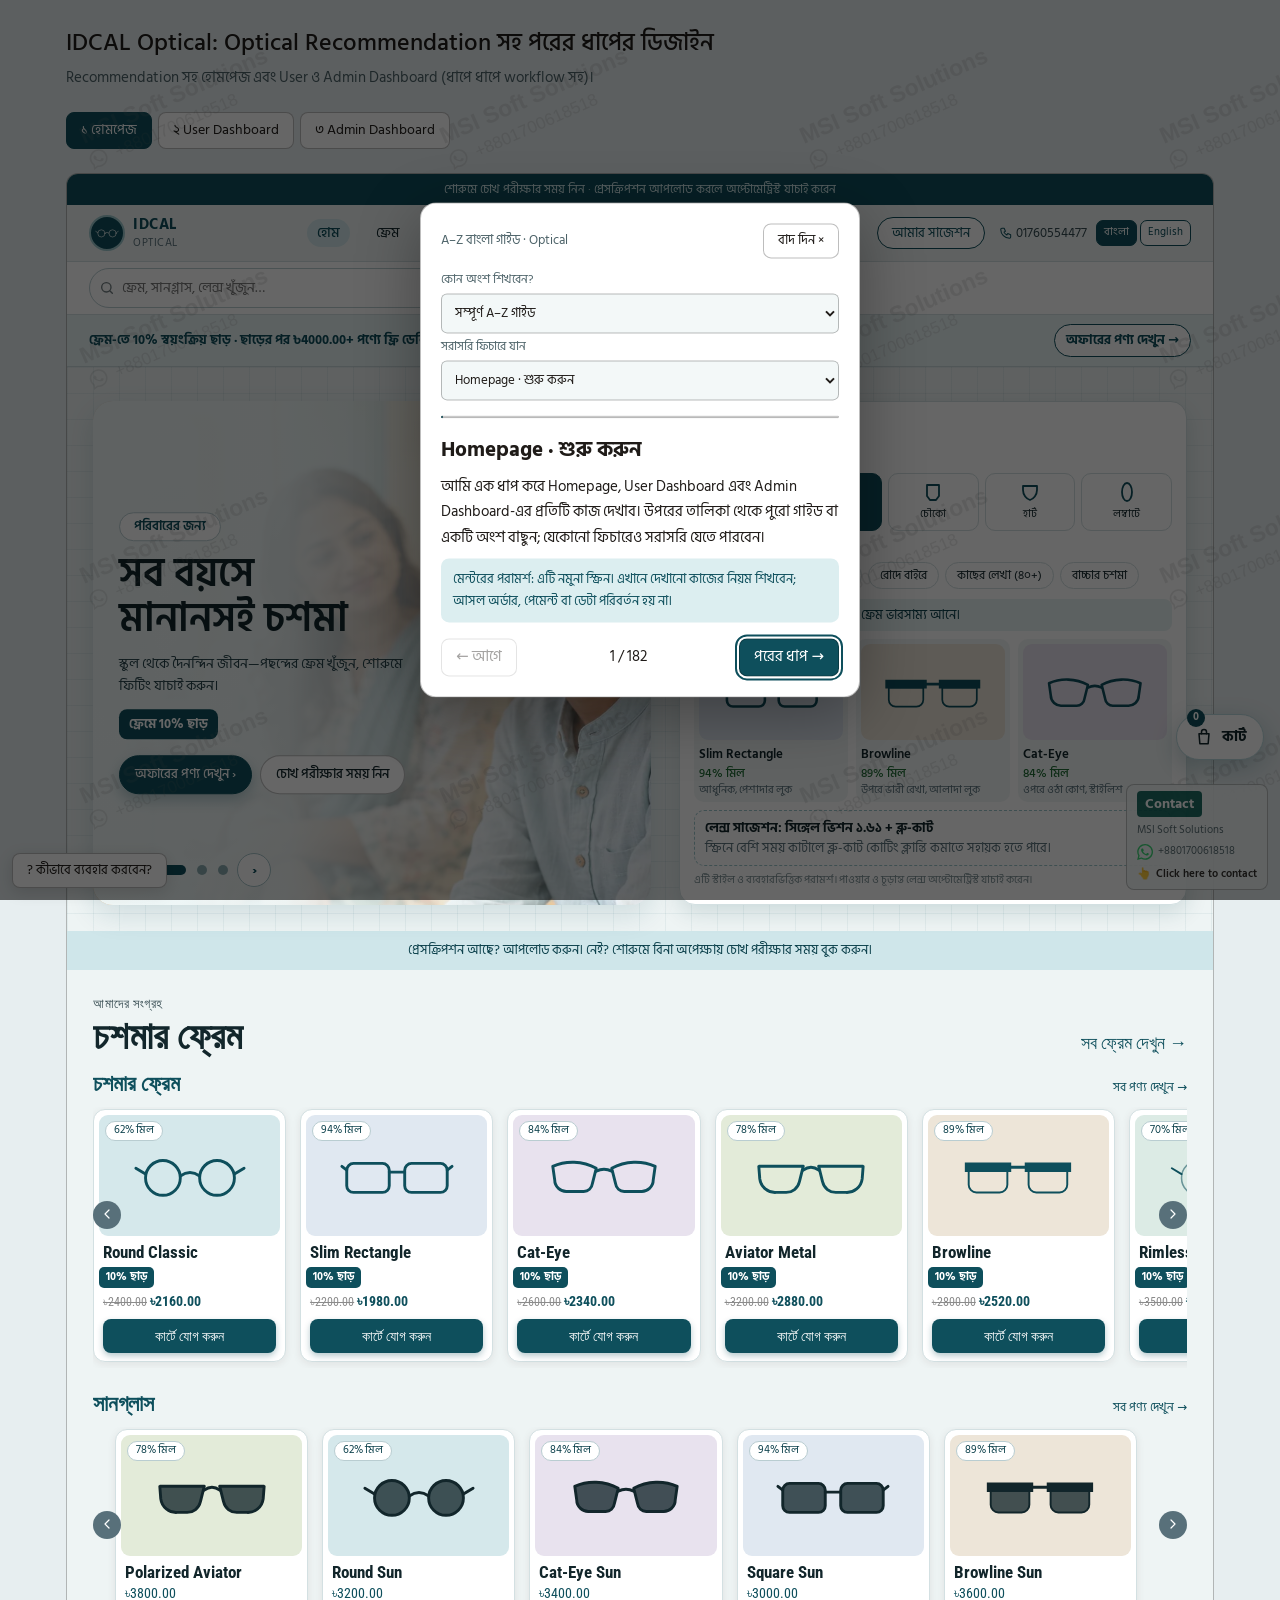
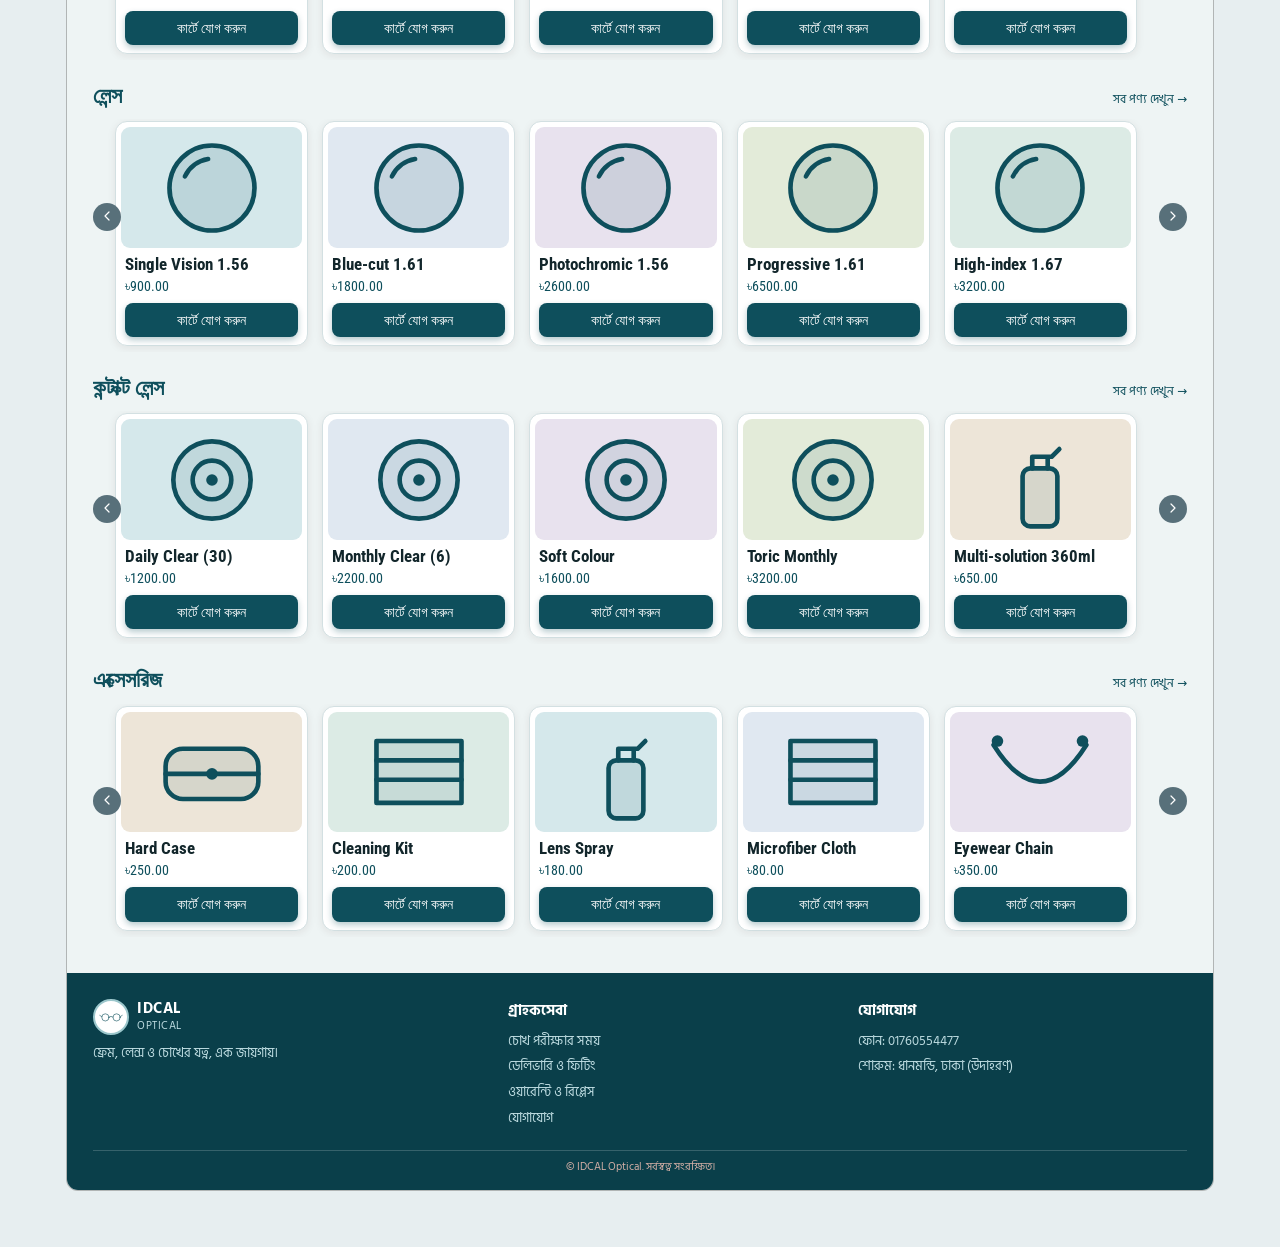
==== commit b4f62a1f: "Make Optical cart a persistent floating control" ====
--- a/index.html
+++ b/index.html
@@ -345,7 +345,7 @@
 .pvmore{font-size:12px;opacity:.65;margin-top:10px}
 @media (max-width:760px){.pv{padding:12px 12px 18px}.pvt{font-size:24px}.pvdl b{flex:0 0 100%}}
 </style>
-<link rel="stylesheet" href="assets/commerce.css?v=header-language-1">
+<link rel="stylesheet" href="assets/commerce.css?v=floating-cart-1">
 </head>
 <body data-project="optical">
 <main class="wrap">
@@ -1076,6 +1076,6 @@
 
 <script src="assets/i18n-dictionary.js"></script>
 <script src="assets/bilingual.js?v=optical-carousel-1"></script>
-<script src="assets/commerce.js?v=header-language-1"></script>
+<script src="assets/commerce.js?v=floating-cart-1"></script>
 </body>
 </html>
--- a/assets/commerce.css
+++ b/assets/commerce.css
@@ -13,7 +13,8 @@
 body[data-project="optical"] .fbar .com-site-link[data-com-open="orders"]{margin-left:0}
 body[data-project="optical"] .hh .hcontact{display:flex;align-items:center;gap:9px;flex:none;white-space:nowrap}
 body[data-project="optical"] .hh .hcontact .langbar{margin-left:0}
-body[data-project="optical"] .hh .hcontact .cartf{order:0;margin-left:0;flex:none;min-height:34px;padding:6px 12px;border:1px solid #c4dadd;box-shadow:none}
+body[data-project="optical"] > #cartf{position:fixed;right:16px;bottom:calc(140px + env(safe-area-inset-bottom,0px));z-index:1003;margin:0;min-height:46px;padding:9px 17px;border:1px solid #b9d7dc;border-radius:999px;background:#fff;box-shadow:0 8px 25px #0e4f5c40;font-weight:700}
+@media(max-width:600px){body[data-project="optical"] > #cartf{right:12px;bottom:calc(140px + env(safe-area-inset-bottom,0px));min-height:48px}}
 .com-dashboard-tools{display:flex;align-items:center;justify-content:flex-end;gap:10px;flex-wrap:wrap;margin-left:auto}
 .hdr,.admbar{flex-wrap:wrap}
 .com-dashboard-tools .com-site-link{border:1px solid var(--com-accent);background:#fff;color:var(--com-accent);border-radius:8px;padding:5px 10px;font:inherit;font-size:12px;font-weight:600;cursor:pointer}
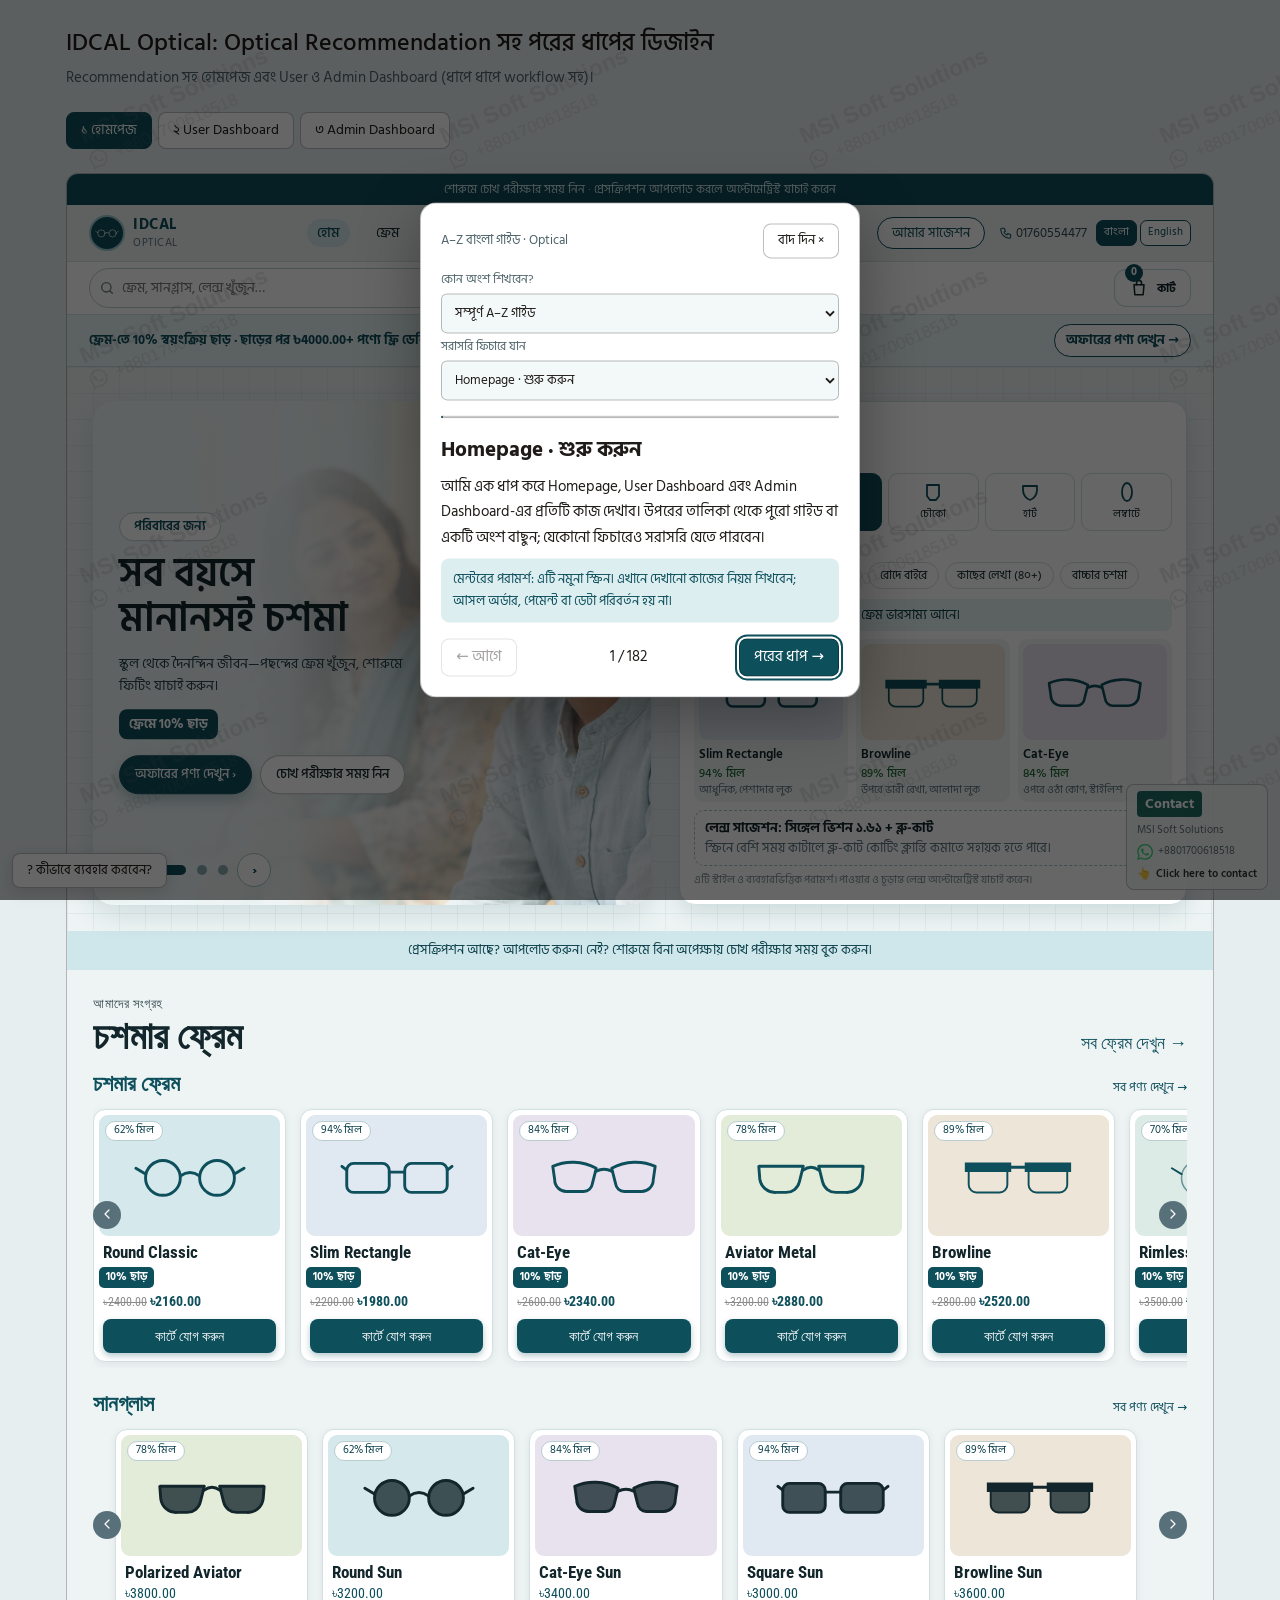
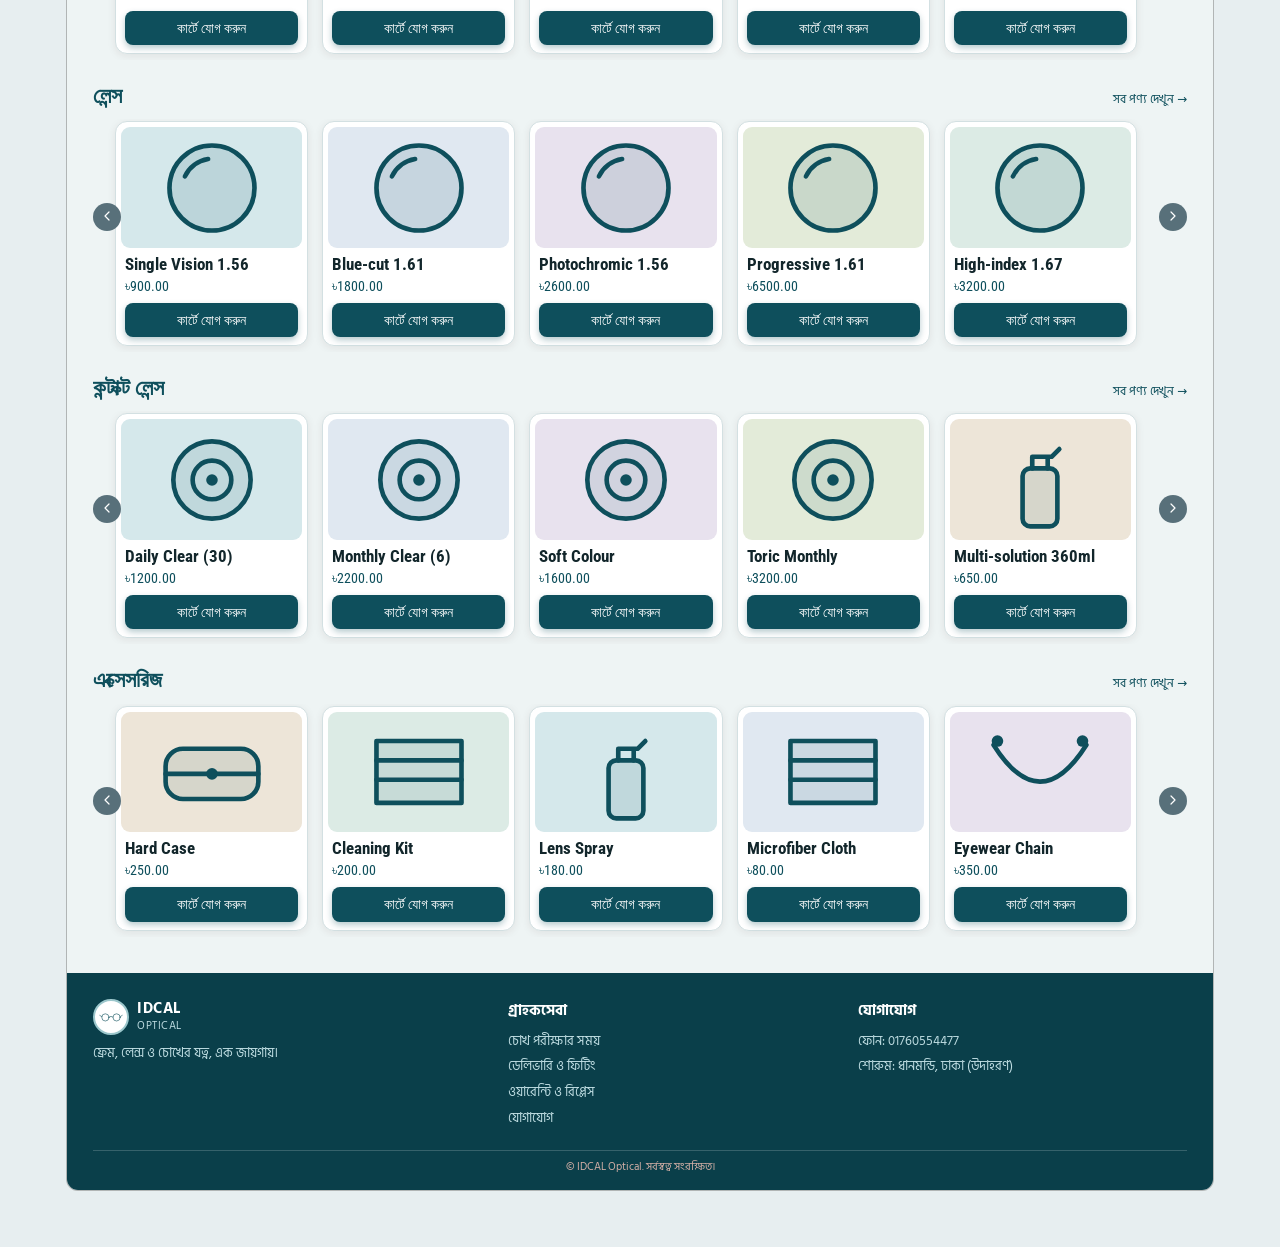
==== commit d8108dee: "Dock Optical cart in filter bar and float on scroll" ====
--- a/index.html
+++ b/index.html
@@ -345,7 +345,7 @@
 .pvmore{font-size:12px;opacity:.65;margin-top:10px}
 @media (max-width:760px){.pv{padding:12px 12px 18px}.pvt{font-size:24px}.pvdl b{flex:0 0 100%}}
 </style>
-<link rel="stylesheet" href="assets/commerce.css?v=floating-cart-1">
+<link rel="stylesheet" href="assets/commerce.css?v=scroll-cart-1">
 </head>
 <body data-project="optical">
 <main class="wrap">
@@ -1076,6 +1076,6 @@
 
 <script src="assets/i18n-dictionary.js"></script>
 <script src="assets/bilingual.js?v=optical-carousel-1"></script>
-<script src="assets/commerce.js?v=floating-cart-1"></script>
+<script src="assets/commerce.js?v=scroll-cart-1"></script>
 </body>
 </html>
--- a/assets/commerce.css
+++ b/assets/commerce.css
@@ -13,8 +13,9 @@
 body[data-project="optical"] .fbar .com-site-link[data-com-open="orders"]{margin-left:0}
 body[data-project="optical"] .hh .hcontact{display:flex;align-items:center;gap:9px;flex:none;white-space:nowrap}
 body[data-project="optical"] .hh .hcontact .langbar{margin-left:0}
-body[data-project="optical"] > #cartf{position:fixed;right:16px;bottom:calc(140px + env(safe-area-inset-bottom,0px));z-index:1003;margin:0;min-height:46px;padding:9px 17px;border:1px solid #b9d7dc;border-radius:999px;background:#fff;box-shadow:0 8px 25px #0e4f5c40;font-weight:700}
-@media(max-width:600px){body[data-project="optical"] > #cartf{right:12px;bottom:calc(140px + env(safe-area-inset-bottom,0px));min-height:48px}}
+body[data-project="optical"] .fbar .cartf{margin-left:auto;min-height:38px;border:1px solid #b9d7dc;box-shadow:none;font-weight:700}
+body[data-project="optical"] .fbar .cartf.is-floating{position:fixed;right:16px;bottom:calc(140px + env(safe-area-inset-bottom,0px));z-index:1003;margin:0;min-height:46px;padding:9px 17px;border-radius:999px;background:#fff;box-shadow:0 8px 25px #0e4f5c40}
+@media(max-width:600px){body[data-project="optical"] .fbar .cartf.is-floating{right:12px;bottom:calc(140px + env(safe-area-inset-bottom,0px));min-height:48px}}
 .com-dashboard-tools{display:flex;align-items:center;justify-content:flex-end;gap:10px;flex-wrap:wrap;margin-left:auto}
 .hdr,.admbar{flex-wrap:wrap}
 .com-dashboard-tools .com-site-link{border:1px solid var(--com-accent);background:#fff;color:var(--com-accent);border-radius:8px;padding:5px 10px;font:inherit;font-size:12px;font-weight:600;cursor:pointer}
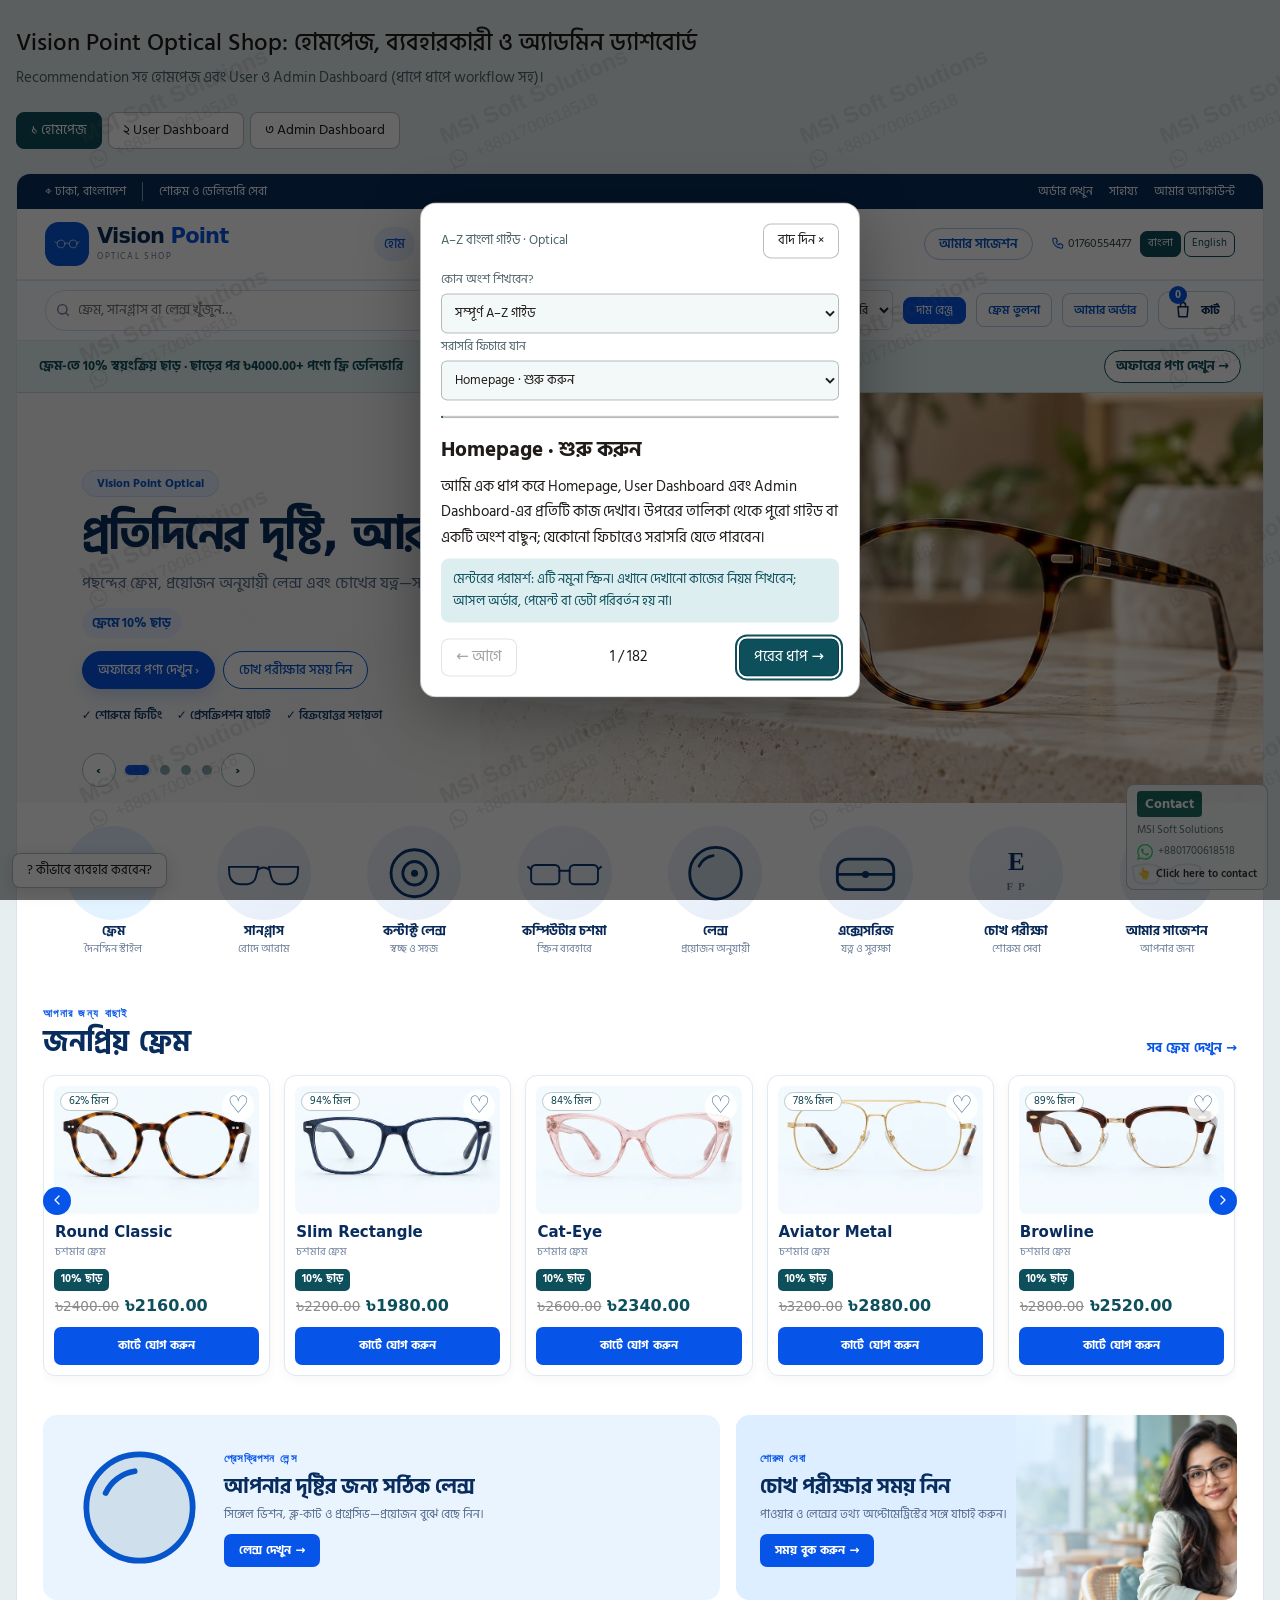
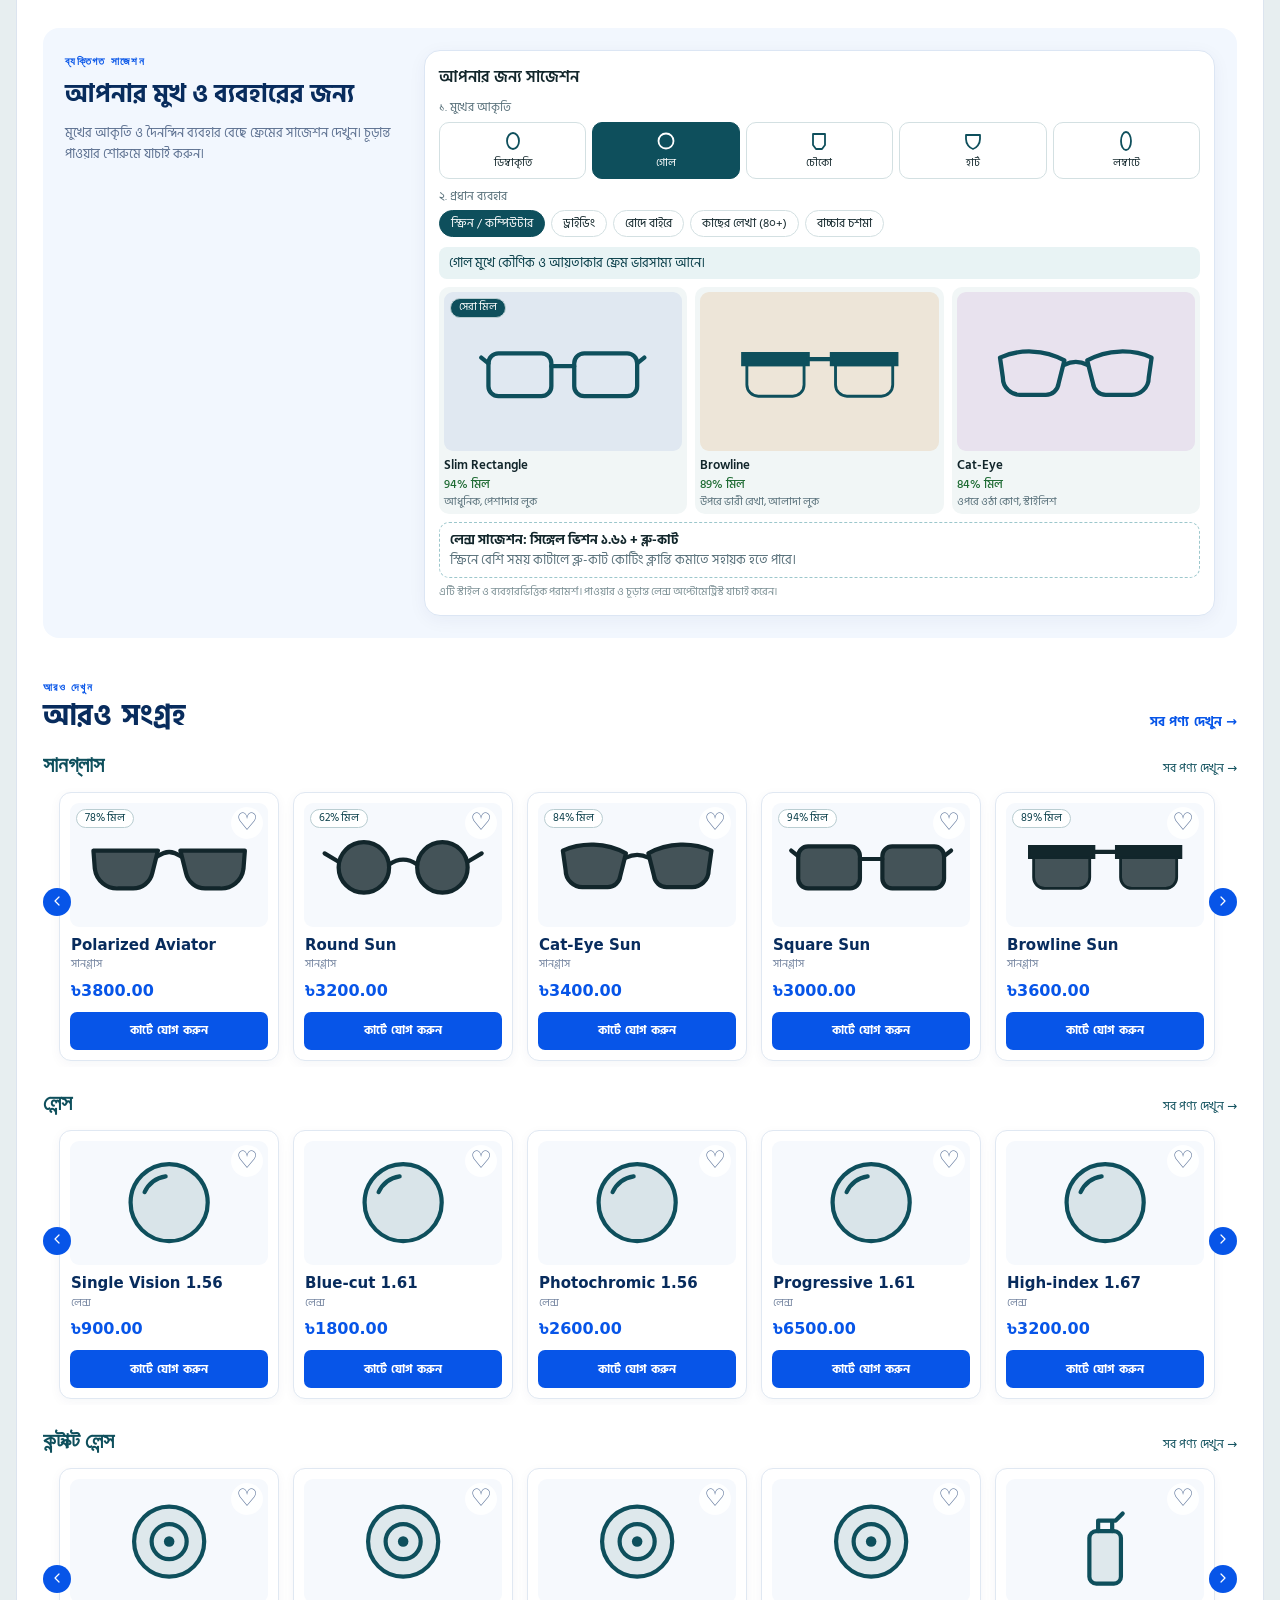
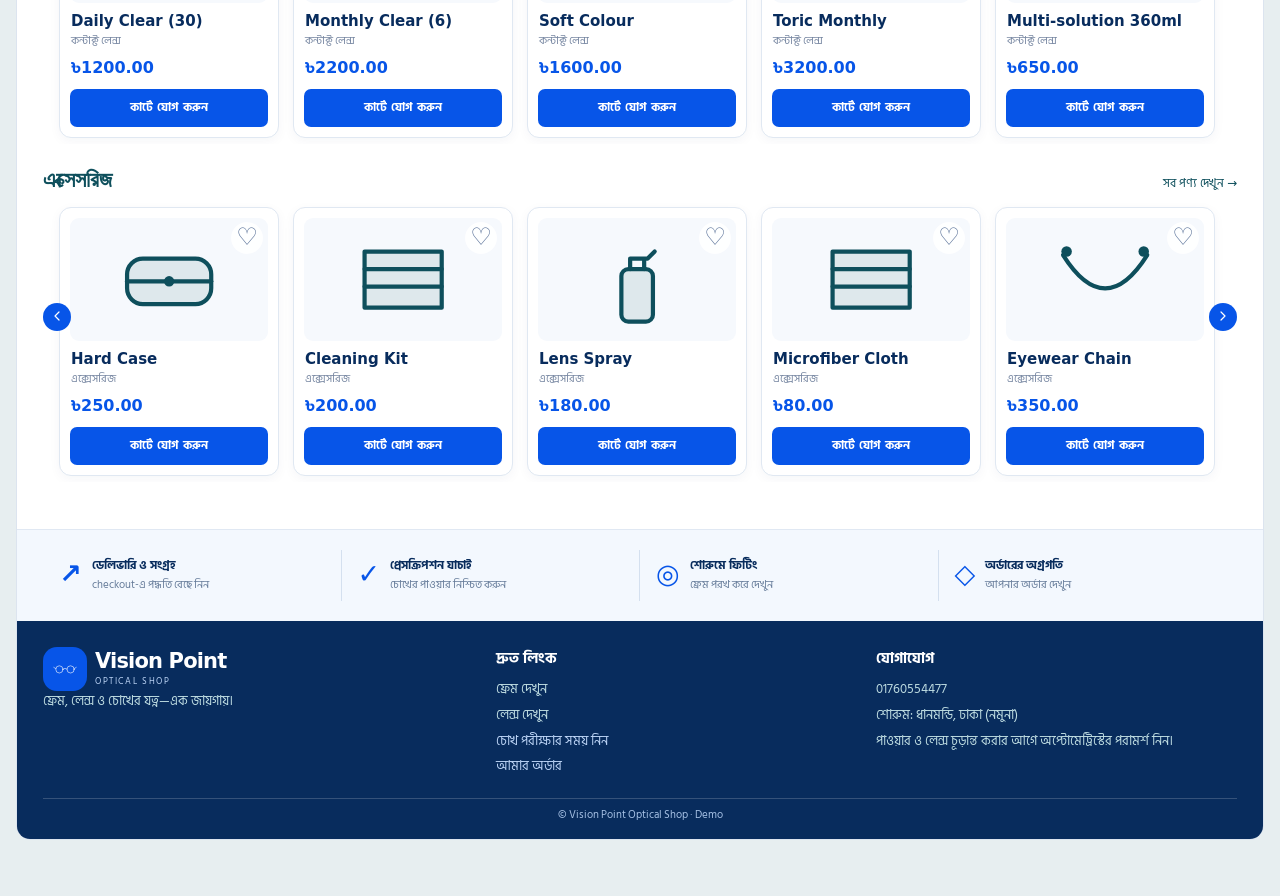
==== commit 22381d93: "Build Vision Point optical storefront from reference" ====
--- a/index.html
+++ b/index.html
@@ -3,7 +3,7 @@
 <head>
 <meta charset="utf-8">
 <meta name="viewport" content="width=device-width, initial-scale=1, viewport-fit=cover">
-<title>IDCAL Optical: Optical Recommendation সহ হোমপেজ, Dashboard ও Roadmap</title>
+<title>Vision Point Optical Shop — Homepage and dashboards</title>
 <link rel="preconnect" href="https://fonts.googleapis.com">
 <link rel="preconnect" href="https://fonts.gstatic.com" crossorigin>
 <link href="https://fonts.googleapis.com/css2?family=Hind+Siliguri:wght@400;500;600&family=Roboto+Condensed:wght@500;700&display=swap" rel="stylesheet">
@@ -345,11 +345,12 @@
 .pvmore{font-size:12px;opacity:.65;margin-top:10px}
 @media (max-width:760px){.pv{padding:12px 12px 18px}.pvt{font-size:24px}.pvdl b{flex:0 0 100%}}
 </style>
-<link rel="stylesheet" href="assets/commerce.css?v=scroll-cart-1">
+<link rel="stylesheet" href="assets/commerce.css?v=top-floating-cart-1">
+<link rel="stylesheet" href="assets/vision-home.css?v=vision-point-1">
 </head>
 <body data-project="optical">
 <main class="wrap">
-<h1>IDCAL Optical: Optical Recommendation সহ পরের ধাপের ডিজাইন</h1>
+<h1>Vision Point Optical Shop: হোমপেজ, ব্যবহারকারী ও অ্যাডমিন ড্যাশবোর্ড</h1>
 <p class="lead">Recommendation সহ হোমপেজ এবং User ও Admin Dashboard (ধাপে ধাপে workflow সহ)।</p>
 <div class="langbar" id="langbar" role="group" aria-label="Language / ভাষা"><button type="button" data-lang="bn">বাংলা</button><button type="button" data-lang="en">English</button></div>
 <div class="tabs" id="tabs" role="tablist"></div>
@@ -420,34 +421,43 @@
 var cards=ord.map(function(t,i){return '<div class="rc"><div class="art" style="background:'+TINT[GL.indexOf(t)]+'">'+G(t,'#0E4F5C','none','72%')+(i===0?'<span class="mb" style="background:#0E4F5C;color:#fff">সেরা মিল</span>':'')+'</div><div class="rn">'+FNAME[t]+'</div><div class="rp">'+SC[f][t]+'% মিল</div><div class="rf">'+FFEAT[t]+'</div></div>'}).join('');
 return '<div class="rt">আপনার জন্য সাজেশন</div><div class="rl">১. মুখের আকৃতি</div><div class="fts">'+tiles+'</div><div class="rl">২. প্রধান ব্যবহার</div><div class="ups">'+uses+'</div><div class="rrule">'+FRULE[f]+'</div><div class="rcs">'+cards+'</div><div class="lensb"><b>লেন্স সাজেশন: '+LENSU[u][0]+'</b><span>'+LENSU[u][1]+'</span></div><div class="rnote">এটি স্টাইল ও ব্যবহারভিত্তিক পরামর্শ। পাওয়ার ও চূড়ান্ত লেন্স অপ্টোমেট্রিস্ট যাচাই করেন।</div>'}
 var HERO_SLIDES=[
+ {image:'vision-hero-glasses.webp',alt:'পাথরের ডিসপ্লেতে টর্টয়েসশেল ফ্রেমের চশমা',tag:'Vision Point Optical',title:'প্রতিদিনের দৃষ্টি, আরও সুন্দর',description:'পছন্দের ফ্রেম, প্রয়োজন অনুযায়ী লেন্স এবং চোখের যত্ন—সব এক জায়গায়।',offer:'category',trust:true},
  {image:'hero-child-glasses.webp',alt:'চশমা পরা শিশু ও তার মা',tag:'পরিবারের জন্য',title:'সব বয়সে মানানসই চশমা',description:'স্কুল থেকে দৈনন্দিন জীবন—পছন্দের ফ্রেম খুঁজুন, শোরুমে ফিটিং যাচাই করুন।',offer:'category'},
  {image:'hero-young-glasses.webp',alt:'চশমা পরা তরুণ পেশাজীবী নারী',tag:'নতুন লুক',title:'কাজে ও স্টাইলে নতুন ফ্রেম',description:'আপনার মুখের আকৃতি ও ব্যবহার অনুযায়ী ফ্রেম বেছে নিন।',offer:'category'},
  {image:'hero-senior-glasses.webp',alt:'চশমা পরে বই পড়ছেন প্রবীণ ব্যক্তি',tag:'প্রতিদিনের স্বস্তি',title:'পড়া ও চলাফেরায় পরিষ্কার দৃষ্টি',description:'চোখ পরীক্ষার সময় নিন; পাওয়ার ও লেন্স অপ্টোমেট্রিস্ট যাচাই করবেন।',offer:'delivery'}
 ];
-function heroHTML(){return '<div class="opt-hero" id="opt-hero" role="region" aria-roledescription="carousel" aria-label="চশমার অফার ও সংগ্রহ">'+HERO_SLIDES.map(function(slide,i){return '<div class="opt-slide'+(i===0?' on':'')+'" role="group" aria-roledescription="slide" aria-label="'+(i+1)+' / '+HERO_SLIDES.length+'" aria-hidden="'+(i!==0)+'"'+(i?' inert':'')+'><img src="assets/'+slide.image+'" alt="'+slide.alt+'" '+(i?'loading="lazy"':'fetchpriority="high"')+' decoding="async"><div class="opt-slide-copy"><span class="htag">'+slide.tag+'</span><h2>'+slide.title+'</h2><p>'+slide.description+'</p><span class="opt-offer" data-opt-promo="'+slide.offer+'">চলতি অফার দেখুন</span><div class="hb"><button class="p" type="button">ফ্রেম দেখুন ›</button><button class="s" type="button">চোখ পরীক্ষার সময় নিন</button></div></div></div>'}).join('')+'<div class="opt-hero-controls"><button type="button" data-hero-go="prev" aria-label="আগের স্লাইড">‹</button>'+HERO_SLIDES.map(function(_,i){return '<button type="button" class="opt-dot'+(i===0?' on':'')+'" data-hero-go="'+i+'" aria-label="স্লাইড '+(i+1)+' দেখুন" aria-current="'+(i===0)+'"></button>'}).join('')+'<button type="button" data-hero-go="next" aria-label="পরের স্লাইড">›</button><span class="opt-hero-sr" id="opt-hero-status" aria-live="polite">১ / '+HERO_SLIDES.length+'</span></div></div>'}
+function heroHTML(){return '<div class="opt-hero" id="opt-hero" role="region" aria-roledescription="carousel" aria-label="চশমার অফার ও সংগ্রহ">'+HERO_SLIDES.map(function(slide,i){return '<div class="opt-slide'+(i===0?' on':'')+'" role="group" aria-roledescription="slide" aria-label="'+(i+1)+' / '+HERO_SLIDES.length+'" aria-hidden="'+(i!==0)+'"'+(i?' inert':'')+'><img src="assets/'+slide.image+'" alt="'+slide.alt+'" '+(i?'loading="lazy"':'fetchpriority="high"')+' decoding="async"><div class="opt-slide-copy"><span class="htag">'+slide.tag+'</span><h2>'+slide.title+'</h2><p>'+slide.description+'</p><span class="opt-offer" data-opt-promo="'+slide.offer+'">চলতি অফার দেখুন</span><div class="hb"><button class="p" type="button">ফ্রেম দেখুন ›</button><button class="s" type="button">চোখ পরীক্ষার সময় নিন</button></div>'+(slide.trust?'<div class="vision-hero-trust"><span>✓ শোরুমে ফিটিং</span><span>✓ প্রেসক্রিপশন যাচাই</span><span>✓ বিক্রয়োত্তর সহায়তা</span></div>':'')+'</div></div>'}).join('')+'<div class="opt-hero-controls"><button type="button" data-hero-go="prev" aria-label="আগের স্লাইড">‹</button>'+HERO_SLIDES.map(function(_,i){return '<button type="button" class="opt-dot'+(i===0?' on':'')+'" data-hero-go="'+i+'" aria-label="স্লাইড '+(i+1)+' দেখুন" aria-current="'+(i===0)+'"></button>'}).join('')+'<button type="button" data-hero-go="next" aria-label="পরের স্লাইড">›</button><span class="opt-hero-sr" id="opt-hero-status" aria-live="polite">১ / '+HERO_SLIDES.length+'</span></div></div>'}
 var heroIndex=0,heroTimer=0;
 function heroSet(next){var root=$('opt-hero');if(!root)return;heroIndex=(next+HERO_SLIDES.length)%HERO_SLIDES.length;root.querySelectorAll('.opt-slide').forEach(function(slide,i){var on=i===heroIndex;slide.classList.toggle('on',on);slide.setAttribute('aria-hidden',String(!on));slide.inert=!on});root.querySelectorAll('.opt-dot').forEach(function(dot,i){var on=i===heroIndex;dot.classList.toggle('on',on);dot.setAttribute('aria-current',String(on))});$('opt-hero-status').textContent=(heroIndex+1)+' / '+HERO_SLIDES.length}
 function heroPause(){clearInterval(heroTimer);heroTimer=0}
 function heroPlay(){heroPause();if(window.matchMedia('(prefers-reduced-motion: reduce)').matches)return;heroTimer=setInterval(function(){if(!document.hidden&&!$('p0').hidden)heroSet(heroIndex+1)},6500)}
 function heroInit(){var root=$('opt-hero');if(!root)return;heroSet(0);heroPlay();root.addEventListener('mouseenter',heroPause);root.addEventListener('mouseleave',heroPlay);root.addEventListener('focusin',heroPause);root.addEventListener('focusout',function(e){if(!root.contains(e.relatedTarget))heroPlay()});root.addEventListener('keydown',function(e){if(e.key==='ArrowLeft'||e.key==='ArrowRight'){e.preventDefault();heroSet(heroIndex+(e.key==='ArrowRight'?1:-1));heroPause()}})}
+var visionSaved=[];
+try{visionSaved=JSON.parse(localStorage.getItem('vision-point-favorites')||'[]');if(!Array.isArray(visionSaved))visionSaved=[]}catch(e){visionSaved=[]}
+function visionFavorite(name){return '<button class="vision-fav" type="button" data-fav="'+cvEsc(name)+'" aria-label="'+(visionSaved.includes(name)?'পছন্দের তালিকা থেকে সরান':'পছন্দের তালিকায় যোগ করুন')+'" aria-pressed="'+visionSaved.includes(name)+'">'+(visionSaved.includes(name)?'♥':'♡')+'</button>'}
+var VISION_PHOTOS={'Round Classic':'round-classic','Slim Rectangle':'slim-rectangle','Cat-Eye':'cat-eye','Aviator Metal':'aviator-metal','Browline':'browline','Rimless Light':'rimless-light'};
+function visionProductArt(c,p){var photo=c[0]==='frames'&&VISION_PHOTOS[p[0]];return photo?'<img class="vision-product-photo" src="assets/vision-'+photo+'.webp" alt="'+cvEsc(p[0])+' চশমার ফ্রেম" loading="lazy">':ART(p[2],c[0]==='sun'?'#12262B':'#0E4F5C',c[0]==='sun'?'rgba(18,38,43,.78)':'none','64%')}
 function hpHTML(){
 var rows=CATS.map(function(c){
-var cards=c[2].map(function(p){var ft=GL.indexOf(p[2])>-1&&c[3]?p[2]:'';var dark=c[0]==='sun';return '<div class="pc"'+(ft?' data-ft="'+ft+'"':'')+'><div class="art" style="background:'+TINT[p[3]]+'">'+ART(p[2],dark?'#12262B':'#0E4F5C',dark?'rgba(18,38,43,.78)':'none','64%')+(ft?'<span class="mb"></span>':'')+'</div><div class="n">'+p[0]+'</div><div class="pr">৳ '+p[1]+'</div><button class="add" type="button" data-n="'+p[0]+'">Add to Cart</button></div>'}).join('');
-return '<div class="crow" data-c="'+c[0]+'"><div class="rh"><h4>'+c[1]+'</h4><a href="#" data-view="'+c[0]+'">সব পণ্য দেখুন →</a></div><div class="rw"><button class="arr l" type="button" aria-label="আগে" data-d="-1">'+ic(I.left,'#fff',16)+'</button><div class="rail">'+cards+'</div><button class="arr r" type="button" aria-label="পরে" data-d="1">'+ic(I.right,'#fff',16)+'</button></div></div>'}).join('');
+ var cards=c[2].map(function(p){var ft=GL.indexOf(p[2])>-1&&c[3]?p[2]:'';return '<div class="pc"'+(ft?' data-ft="'+ft+'"':'')+'><div class="art" style="background:'+TINT[p[3]]+'">'+visionProductArt(c,p)+(ft?'<span class="mb"></span>':'')+'</div>'+visionFavorite(p[0])+'<div class="n">'+p[0]+'</div><div class="vision-card-meta">'+c[1]+'</div><div class="pr">৳ '+p[1]+'</div><button class="add" type="button" data-n="'+p[0]+'">Add to Cart</button></div>'}).join('');
+ return '<div class="crow" data-c="'+c[0]+'"><div class="rh"><h4>'+c[1]+'</h4><a href="#" data-view="'+c[0]+'">সব পণ্য দেখুন →</a></div><div class="rw"><button class="arr l" type="button" aria-label="আগে" data-d="-1">'+ic(I.left,'#fff',16)+'</button><div class="rail">'+cards+'</div><button class="arr r" type="button" aria-label="পরে" data-d="1">'+ic(I.right,'#fff',16)+'</button></div></div>'
+});
 var opts='<option value="all">সব ক্যাটেগরি</option>'+CATS.map(function(c){return '<option value="'+c[0]+'">'+c[1]+'</option>'}).join('');
-var nav=['হোম','ফ্রেম','সানগ্লাস','লেন্স','কন্টাক্ট লেন্স','চোখ পরীক্ষা'].map(function(n,i){return '<a'+(i===0?' class="on"':'')+' href="#" '+(i===0?'data-home':i===5?'data-screen="2:5"':'data-view="'+['','frames','sun','lens','cl'][i]+'"')+'>'+n+'</a>'}).join('');
-return '<div class="site"><div class="ann">শোরুমে চোখ পরীক্ষার সময় নিন · প্রেসক্রিপশন আপলোড করলে অপ্টোমেট্রিস্ট যাচাই করেন</div>'
-+'<div class="hh"><div class="lg"><div class="lgc">'+G('round','#fff','none','24px')+'</div><div class="lgt"><b>IDCAL</b><span>OPTICAL</span></div></div><nav class="hn" aria-label="প্রধান মেনু">'+nav+'</nav><button class="hcta" type="button" data-screen="2:3">আমার সাজেশন</button><span class="hph">'+ic(I.phone,'#0E4F5C',14)+' 01760554477</span></div>'
-+'<div class="fbar"><div class="srch" role="search"><svg viewBox="0 0 24 24" aria-hidden="true"><circle cx="11" cy="11" r="7"/><path d="M20 20l-3.5-3.5"/></svg><input id="q" type="search" placeholder="ফ্রেম, সানগ্লাস, লেন্স খুঁজুন…" autocomplete="off" enterkeyhint="search" aria-label="পণ্য খুঁজুন"><button type="button" class="sx" id="qx" aria-label="সার্চ মুছুন" hidden>×</button></div><select id="fsel" aria-label="ক্যাটেগরি">'+opts+'</select><button type="button" id="frange">দাম রেঞ্জ</button><div class="cartf" id="cartf">'+ic(I.bag,'#12262B',20)+'<b id="cn">'+cartN+'</b>কার্ট</div></div>'
-+'<div id="cv" class="cv" hidden></div>'
-+'<div id="pv" class="pv" hidden></div>'
-+'<div class="hero">'+heroHTML()
-+'<div class="recw" id="rec">'+recHTML()+'</div></div>'
-+'<div class="strip">প্রেসক্রিপশন আছে? আপলোড করুন। নেই? শোরুমে বিনা অপেক্ষায় চোখ পরীক্ষার সময় বুক করুন।</div>'
-+'<div class="coll"><div class="eyebrow">OUR COLLECTION</div><div class="ctitle"><h3>Eyeglass Frames</h3><a href="#" data-view="'+CATS[0][0]+'">View All Frames →</a></div>'+rows+'</div>'
-+'<footer class="ftr"><div class="cols"><div><div class="lg" style="margin-bottom:8px"><div class="lgc" style="background:#fff;color:#0E4F5C">'+G('round','#0E4F5C','none','24px')+'</div><div class="lgt"><b style="color:#fff">IDCAL</b><span style="color:#BFDDE2">OPTICAL</span></div></div><p>ফ্রেম, লেন্স ও চোখের যত্ন, এক জায়গায়।</p></div>'
-+'<div><h5>গ্রাহকসেবা</h5><a href="#" onclick="return false">চোখ পরীক্ষার সময়</a><a href="#" onclick="return false">ডেলিভারি ও ফিটিং</a><a href="#" onclick="return false">ওয়ারেন্টি ও রিপ্লেস</a><a href="#" onclick="return false">যোগাযোগ</a></div>'
-+'<div><h5>যোগাযোগ</h5><p>ফোন: 01760554477</p><p>শোরুম: ধানমন্ডি, ঢাকা (উদাহরণ)</p></div></div><div class="cp">© IDCAL Optical. সর্বস্বত্ব সংরক্ষিত।</div></footer></div>'}
+var nav=[['হোম','home'],['ফ্রেম','frames'],['সানগ্লাস','sun'],['কন্টাক্ট লেন্স','cl'],['চোখ পরীক্ষা','exam'],['লেন্স','lens'],['অফার','offer']].map(function(item,i){var action=item[1]==='home'?'data-home':item[1]==='exam'?'data-screen="2:5"':item[1]==='offer'?'data-opt-promo-nav data-promo-category="frames"':'data-view="'+item[1]+'"';return '<a'+(i===0?' class="on"':'')+' href="#" '+action+'>'+item[0]+'</a>'}).join('');
+var quick=[['ফ্রেম','দৈনন্দিন স্টাইল','round','frames'],['সানগ্লাস','রোদে আরাম','aviator','sun'],['কন্টাক্ট লেন্স','স্বচ্ছ ও সহজ','cl','cl'],['কম্পিউটার চশমা','স্ক্রিন ব্যবহারে','rect','frames'],['লেন্স','প্রয়োজন অনুযায়ী','lens','lens'],['এক্সেসরিজ','যত্ন ও সুরক্ষা','case','acc'],['চোখ পরীক্ষা','শোরুম সেবা','exam','service'],['আমার সাজেশন','আপনার জন্য','cat','recommend']].map(function(item){var action=item[3]==='service'?'data-com-open="service"':item[3]==='recommend'?'data-recommend':'data-view="'+item[3]+'"';var tag=item[3]==='service'?'button':'a';return '<'+tag+' class="vision-quick-link" '+(tag==='button'?'type="button"':'href="'+(item[3]==='recommend'?'#vision-recommend':'#')+'"')+' '+action+'><span class="vision-quick-art">'+(item[2]==='exam'?'<b class="vision-eye-chart">E<br><small>F P</small></b>':ART(item[2],'#0a3670','none','72%'))+'</span><strong>'+item[0]+'</strong><small>'+item[1]+'</small></'+tag+'>'}).join('');
+return '<div class="site vision-site"><div class="vision-topbar"><div><span>⌖ ঢাকা, বাংলাদেশ</span><span>শোরুম ও ডেলিভারি সেবা</span></div><div><button type="button" data-com-open="orders">অর্ডার দেখুন</button><a href="#vision-footer">সাহায্য</a><button type="button" data-screen="2:0">আমার অ্যাকাউন্ট</button></div></div>'
++'<div class="hh"><a class="lg" href="#" data-home><div class="lgc">'+G('round','#fff','none','26px')+'</div><div class="lgt"><b>Vision <em>Point</em></b><span>OPTICAL SHOP</span></div></a><nav class="hn" aria-label="প্রধান মেনু">'+nav+'</nav><button class="hcta" type="button" data-screen="2:3">আমার সাজেশন</button><span class="hph">'+ic(I.phone,'#0755ca',14)+' 01760554477</span></div>'
++'<div class="fbar"><div class="srch" role="search"><svg viewBox="0 0 24 24" aria-hidden="true"><circle cx="11" cy="11" r="7"/><path d="M20 20l-3.5-3.5"/></svg><input id="q" type="search" placeholder="ফ্রেম, সানগ্লাস বা লেন্স খুঁজুন…" autocomplete="off" enterkeyhint="search" aria-label="পণ্য খুঁজুন"><button type="button" class="sx" id="qx" aria-label="সার্চ মুছুন" hidden>×</button></div><select id="fsel" aria-label="ক্যাটেগরি">'+opts+'</select><button type="button" id="frange">দাম রেঞ্জ</button><div class="cartf" id="cartf">'+ic(I.bag,'#092b59',20)+'<b id="cn">'+cartN+'</b>কার্ট</div></div>'
++'<div id="cv" class="cv" hidden></div><div id="pv" class="pv" hidden></div>'
++'<div class="hero">'+heroHTML()+'</div>'
++'<div class="vision-quick" aria-label="পণ্যের বিভাগ">'+quick+'</div>'
++'<section class="coll vision-popular"><div class="ctitle"><div><span class="eyebrow">আপনার জন্য বাছাই</span><h3>জনপ্রিয় ফ্রেম</h3></div><a href="#" data-view="frames">সব ফ্রেম দেখুন →</a></div>'+rows[0]+'</section>'
++'<div class="vision-promos" id="vision-offers"><section class="vision-promo vision-lens-promo"><div class="vision-promo-art">'+ART('lens','#0755ca','none','80%')+'</div><div><span>প্রেসক্রিপশন লেন্স</span><h3>আপনার দৃষ্টির জন্য সঠিক লেন্স</h3><p>সিঙ্গেল ভিশন, ব্লু-কাট ও প্রগ্রেসিভ—প্রয়োজন বুঝে বেছে নিন।</p><a href="#" data-view="lens">লেন্স দেখুন →</a></div></section><section class="vision-promo vision-exam-promo"><img src="assets/hero-young-glasses.webp" alt="চশমা পরা তরুণী" loading="lazy"><div><span>শোরুম সেবা</span><h3>চোখ পরীক্ষার সময় নিন</h3><p>পাওয়ার ও লেন্সের তথ্য অপ্টোমেট্রিস্টের সঙ্গে যাচাই করুন।</p><button type="button" data-com-open="service">সময় বুক করুন →</button></div></section></div>'
++'<section class="vision-recommend" id="vision-recommend"><div class="vision-recommend-intro"><span class="eyebrow">PERSONALIZED FIT</span><h3>আপনার মুখ ও ব্যবহারের জন্য</h3><p>মুখের আকৃতি ও দৈনন্দিন ব্যবহার বেছে ফ্রেমের সাজেশন দেখুন। চূড়ান্ত পাওয়ার শোরুমে যাচাই করুন।</p></div><div class="recw" id="rec">'+recHTML()+'</div></section>'
++'<section class="coll vision-collection"><div class="ctitle"><div><span class="eyebrow">EXPLORE MORE</span><h3>আরও সংগ্রহ</h3></div><a href="#" data-view="all">সব পণ্য দেখুন →</a></div>'+rows.slice(1).join('')+'</section>'
++'<div class="vision-benefits" id="vision-benefits"><div><b>↗</b><span><strong>ডেলিভারি ও সংগ্রহ</strong><small>checkout-এ পদ্ধতি বেছে নিন</small></span></div><div><b>✓</b><span><strong>প্রেসক্রিপশন যাচাই</strong><small>চোখের পাওয়ার নিশ্চিত করুন</small></span></div><div><b>◎</b><span><strong>শোরুমে ফিটিং</strong><small>ফ্রেম পরখ করে দেখুন</small></span></div><div><b>◇</b><span><strong>অর্ডারের অগ্রগতি</strong><small>আপনার অর্ডার দেখুন</small></span></div></div>'
++'<footer class="ftr" id="vision-footer"><div class="cols"><div><div class="lg"><div class="lgc">'+G('round','#fff','none','24px')+'</div><div class="lgt"><b>Vision Point</b><span>OPTICAL SHOP</span></div></div><p>ফ্রেম, লেন্স ও চোখের যত্ন—এক জায়গায়।</p></div><div><h5>দ্রুত লিংক</h5><a href="#" data-view="frames">ফ্রেম দেখুন</a><a href="#" data-view="lens">লেন্স দেখুন</a><button type="button" data-com-open="service">চোখ পরীক্ষার সময় নিন</button><button type="button" data-com-open="orders">আমার অর্ডার</button></div><div><h5>যোগাযোগ</h5><a href="tel:+8801760554477">01760554477</a><p>শোরুম: ধানমন্ডি, ঢাকা (নমুনা)</p><p>পাওয়ার ও লেন্স চূড়ান্ত করার আগে অপ্টোমেট্রিস্টের পরামর্শ নিন।</p></div></div><div class="cp">© Vision Point Optical Shop · Demo</div></footer></div>'
+}
 function badges(){var f=HP.face;[].forEach.call(document.querySelectorAll('.pc[data-ft]'),function(c){var m=c.querySelector('.mb');if(m)m.textContent=SC[f][c.getAttribute('data-ft')]+'% মিল'})}
 var tt;function toast(t){var e=$('toast');e.textContent=t;e.className='toast show';clearTimeout(tt);tt=setTimeout(function(){e.className='toast'},1500)}
 
@@ -455,7 +465,7 @@
 var CVP=[['p1','≤ ৳1000',0,1000],['p2','৳1001 – 2500',1000.01,2500],['p3','৳2501 – 4000',2500.01,4000],['p4','৳4000+',4000.01,1e9]];
 var CVS=[['match','সেরা মিল (আপনার মুখের আকৃতি)'],['def','ডিফল্ট'],['lo','দাম: কম থেকে বেশি'],['hi','দাম: বেশি থেকে কম'],['az','নাম A–Z']];
 function cvMatch(c,p){return GL.indexOf(p[2])>-1&&c[3]?SC[HP.face][p[2]]:-1}function cvDef(cat){return (cat==='frames'||cat==='sun')?'match':'def'}
-function cvCard(c,p){var ft=(typeof GL!=='undefined'&&GL.indexOf(p[2])>-1&&c[3]?p[2]:''),dark=c[0]==='sun';return '<div class="pc"'+(ft?' data-ft="'+ft+'"':'')+'><div class="art" style="background:'+TINT[p[3]]+'">'+ART(p[2],dark?'#12262B':'#0E4F5C',dark?'rgba(18,38,43,.78)':'none','64%')+(ft?'<span class="mb"></span>':'')+'</div><div class="n">'+p[0]+'</div><div class="pr">৳ '+p[1]+'</div><button class="add" type="button" data-n="'+p[0]+'">Add to Cart</button></div>'}
+function cvCard(c,p){var ft=(typeof GL!=='undefined'&&GL.indexOf(p[2])>-1&&c[3]?p[2]:'');return '<div class="pc"'+(ft?' data-ft="'+ft+'"':'')+'><div class="art" style="background:'+TINT[p[3]]+'">'+visionProductArt(c,p)+(ft?'<span class="mb"></span>':'')+'</div><div class="n">'+p[0]+'</div><div class="pr">৳ '+p[1]+'</div><button class="add" type="button" data-n="'+p[0]+'">Add to Cart</button></div>'}
 
 var CVBN={frames:'ফ্রেম চশমা',sun:'সানগ্লাস রোদ চশমা',lens:'লেন্স',cl:'কন্টাক্ট লেন্স',acc:'এক্সেসরিজ অ্যাক্সেসরিজ'};
 var CVAL={'গোল':'round','রাউন্ড':'round','বিড়াল':'cat','ক্যাট':'cat','এভিয়েটর':'aviator','ব্রাউলাইন':'brow','রিমলেস':'rimless','স্লিম':'slim','কেস':'case','ক্লিনিং':'cleaning','চেইন':'chain','স্প্রে':'spray','কাপড়':'cloth','ক্লথ':'cloth','ব্লু':'blue','ফটোক্রোমিক':'photochromic','প্রগ্রেসিভ':'progressive','টরিক':'toric','কালার':'colour','রঙ':'colour','পোলারাইজড':'polarized','মোনোথলি':'monthly','ডেইলি':'daily'};
@@ -576,6 +586,7 @@
 var av=e.target.closest('a[data-view]');if(av){e.preventDefault();cvOpen(av.getAttribute('data-view'));return}
 var cx=e.target.closest('[data-cv]');if(cx){cvAct(cx.getAttribute('data-cv'));return}
 var px=e.target.closest('[data-pv]');if(px){if(px.tagName==='A')e.preventDefault();pvAct(px.getAttribute('data-pv'));return}
+var fav=e.target.closest('[data-fav]');if(fav){var name=fav.getAttribute('data-fav'),at=visionSaved.indexOf(name);if(at<0)visionSaved.push(name);else visionSaved.splice(at,1);try{localStorage.setItem('vision-point-favorites',JSON.stringify(visionSaved))}catch(err){}document.querySelectorAll('[data-fav]').forEach(function(button){if(button.getAttribute('data-fav')===name){var selected=visionSaved.includes(name);button.setAttribute('aria-pressed',String(selected));button.setAttribute('aria-label',selected?'পছন্দের তালিকা থেকে সরান':'পছন্দের তালিকায় যোগ করুন');button.textContent=selected?'♥':'♡'}});return}
 var pcd=e.target.closest('.pc');if(pcd&&!e.target.closest('button')){var nn=pcd.querySelector('.n');if(nn){pvOpen(nn.textContent);return}}
 var t=e.target.closest('button');if(!t)return;
 if(t.matches('.hb .p')){cvOpen('frames');return}
@@ -617,8 +628,8 @@
 var UNAV=['ওভারভিউ','আমার অর্ডার','আমার সাজেশন','প্রেসক্রিপশন ও পরিবার','চোখ পরীক্ষা','উইশলিস্ট ও ঠিকানা','লয়্যালটি ও ওয়ারেন্টি','প্রোফাইল ও নিরাপত্তা'];
 var ANAV=['Dashboard','অর্ডার','Rx যাচাই','ল্যাব বোর্ড','পণ্য ও ফ্রেম ট্যাগ','Recommendation নিয়ম','ইনভেন্টরি','ডেলিভারি ও অ্যাপয়েন্টমেন্ট','কাস্টমার','কুপন ও মার্কেটিং','রিপোর্ট','স্টাফ ও সেটিংস'];
 var UMAP=[0,1,3,4,5,6,7,8], SIDEMAP=[0,1,3,4,5,6,7,8,9,10,11,12];
-var uf=function(a,inner){return '<div class="scr mock"><div class="hdr"><div class="logo">IDCAL <span class="mut" style="font-size:11px;font-weight:400">Optical · আমার অ্যাকাউন্ট</span></div><div class="row mut" style="font-size:12px;gap:14px"><span>কার্ট (৩)</span><span class="bd" style="background:#0E4F5C;color:#fff">রা</span></div></div><div class="shell"><nav class="side" aria-label="অ্যাকাউন্ট মেনু">'+UNAV.map(function(n,i){return '<button type="button" class="si'+(i===a?' on':'')+'" data-flow-screen="'+UMAP[i]+'">'+n+'</button>'}).join('')+'<button type="button" class="si" data-home style="margin-top:8px;color:#8A1F17">লগআউট</button></nav><div class="main">'+inner+'</div></div></div>'};
-var af=function(a,inner){return '<div class="scr mock"><div class="admbar"><span style="font-weight:500;font-size:15px">IDCAL Optical Admin</span><span style="font-size:12px">ম্যানেজার · মিতা আক্তার</span></div><div class="shell"><nav class="side" aria-label="অ্যাডমিন মেনু">'+ANAV.map(function(n,i){return '<button type="button" class="si'+(i===a?' on':'')+'" data-flow-screen="'+SIDEMAP[i]+'">'+n+'</button>'}).join('')+'</nav><div class="main">'+inner+'</div></div></div>'};
+var uf=function(a,inner){return '<div class="scr mock"><div class="hdr"><div class="logo">Vision Point <span class="mut" style="font-size:11px;font-weight:400">Optical · আমার অ্যাকাউন্ট</span></div><div class="row mut" style="font-size:12px;gap:14px"><span>কার্ট (৩)</span><span class="bd" style="background:#0E4F5C;color:#fff">রা</span></div></div><div class="shell"><nav class="side" aria-label="অ্যাকাউন্ট মেনু">'+UNAV.map(function(n,i){return '<button type="button" class="si'+(i===a?' on':'')+'" data-flow-screen="'+UMAP[i]+'">'+n+'</button>'}).join('')+'<button type="button" class="si" data-home style="margin-top:8px;color:#8A1F17">লগআউট</button></nav><div class="main">'+inner+'</div></div></div>'};
+var af=function(a,inner){return '<div class="scr mock"><div class="admbar"><span style="font-weight:500;font-size:15px">Vision Point Admin</span><span style="font-size:12px">ম্যানেজার · মিতা আক্তার</span></div><div class="shell"><nav class="side" aria-label="অ্যাডমিন মেনু">'+ANAV.map(function(n,i){return '<button type="button" class="si'+(i===a?' on':'')+'" data-flow-screen="'+SIDEMAP[i]+'">'+n+'</button>'}).join('')+'</nav><div class="main">'+inner+'</div></div></div>'};
 
 /* ================= USER DASHBOARD ================= */
 var US=[
@@ -677,7 +688,7 @@
 {g:0,l:'U8 লয়্যালটি, ওয়ারেন্টি ও সাপোর্ট',steps:['অর্ডার delivered হলে পয়েন্ট জমা হয়','চেকআউটে পয়েন্ট বা কুপন ব্যবহার করুন','"ওয়ারেন্টি" তালিকায় প্রতিটি চশমার মেয়াদ দেখুন','ফিটিং ঢিলা, দাগ বা দেখতে অসুবিধা হলে টিকিট খুলুন','শোরুমে ফ্রি সমন্বয় বা পুনঃপরীক্ষার সময় বুক হয়; লেন্স সমস্যা প্রমাণিত হলে রিমেক'],
 sys:['delivered হলে ledger entry (earn)','ওয়ারেন্টি: orderItem.deliveredAt + মেয়াদ','POST /api/support/tickets (orderId, ধরন)','টিকিট → assignee → সময়সীমা (SLA)','রিমেক হলে নতুন labJob (আগের Rx snapshot দিয়ে)'],
 safe:['ledger শুধু যোগ হয়, হাতে বদলানো যায় না','টিকিট শুধু নিজের অর্ডারে','রিমেক অনুমোদন আলাদা permission','ছবি আপলোডে টাইপ ও আকার সীমা'],
-v:function(){return uf(6,'<div class="h">লয়্যালটি, ওয়ারেন্টি ও সাপোর্ট</div><div class="g3"><div class="card" style="background:#0E4F5C;color:#fff;border:0"><div style="font-size:12px;opacity:.85">আপনার পয়েন্ট</div><div style="font-size:28px;font-weight:600">১২০</div><div style="font-size:12px;opacity:.85">≈ ৳১২০ ছাড়</div></div><div class="card"><b>রেফারেল কোড</b><div class="inp" style="margin:6px 0;color:#12262B;font-weight:500">IDCAL-RAFI25</div><div class="btn2" style="margin:0">কপি করুন</div></div><div class="card"><b>কুপন</b><div style="margin-top:6px">'+pl('WELCOME১০')+pl('SECOND১৫')+'</div></div></div>'
+v:function(){return uf(6,'<div class="h">লয়্যালটি, ওয়ারেন্টি ও সাপোর্ট</div><div class="g3"><div class="card" style="background:#0E4F5C;color:#fff;border:0"><div style="font-size:12px;opacity:.85">আপনার পয়েন্ট</div><div style="font-size:28px;font-weight:600">১২০</div><div style="font-size:12px;opacity:.85">≈ ৳১২০ ছাড়</div></div><div class="card"><b>রেফারেল কোড</b><div class="inp" style="margin:6px 0;color:#12262B;font-weight:500">VISION-RAFI25</div><div class="btn2" style="margin:0">কপি করুন</div></div><div class="card"><b>কুপন</b><div style="margin-top:6px">'+pl('WELCOME১০')+pl('SECOND১৫')+'</div></div></div>'
 +'<div class="g2" style="margin-top:10px"><div class="card" style="padding:4px 12px"><div style="padding:6px 0"><b>ওয়ারেন্টি</b></div>'+tr('minmax(0,1fr) 110px',['Round Classic (#IO-১০৩০)',ST.ok('জুলাই ২০২৭ পর্যন্ত')])+tr('minmax(0,1fr) 110px',['Slim Rectangle (#IO-১০৪২)',ST.warn('ডেলিভারির পর শুরু')])+'</div><div class="card"><div class="row"><b>সাপোর্ট টিকিট</b><span class="btn2" style="margin:0">+ নতুন</span></div>'+tr('minmax(0,1fr) 100px',['ফিটিং ঢিলা · #IO-১০৩০',ST.blue('শোরুমে সময় বুক')])+'</div></div>')}},
 
 {g:0,l:'U9 প্রোফাইল ও নিরাপত্তা',steps:['নাম, ইমেইল (ঐচ্ছিক) ও জন্মতারিখ এডিট করুন','ফোন বদলাতে নতুন নম্বরে OTP দিয়ে যাচাই করুন','Rx ও ছবি কারা দেখতে পারে তা দেখুন (শুধু আপনি ও যাচাইকারী অপ্টোমেট্রিস্ট)','নোটিফিকেশন ও রিমাইন্ডার পছন্দ ঠিক করুন','সক্রিয় ডিভাইস দেখুন; অ্যাকাউন্ট মুছতে চাইলে ডেটা ডাউনলোড করে অনুরোধ করুন'],
@@ -856,7 +867,7 @@
 
 .protection-message{position:fixed;left:50%;bottom:64px;transform:translateX(-50%);z-index:1001;width:max-content;max-width:calc(100vw - 32px);padding:10px 16px;border:1px solid var(--border-strong);border-radius:8px;background:var(--surface-2);color:var(--text-primary);box-shadow:0 4px 20px #0002;font-size:14px;pointer-events:none}
 .protection-message[hidden]{display:none}
-@media print{body>*{display:none!important}body:after{content:'IDCAL — Printing and content reproduction are not allowed.';display:block;padding:40px;font:18px sans-serif}}
+@media print{body>*{display:none!important}body:after{content:'Vision Point — Printing and content reproduction are not allowed.';display:block;padding:40px;font:18px sans-serif}}
 </style>
 <div id="screenshot-watermark" class="screenshot-watermark" aria-hidden="true"></div>
 <div class="content-policy" aria-label="Contact MSI Soft Solutions, WhatsApp: +8801700618518"><div class="contact-heading">Contact</div>MSI Soft Solutions <a href="https://wa.me/8801700618518" target="_blank" rel="noopener noreferrer" aria-label="WhatsApp MSI Soft Solutions" style="display:flex;align-items:center;gap:5px;margin-top:3px;color:inherit;text-decoration:none;pointer-events:auto"><svg xmlns="http://www.w3.org/2000/svg" width="16" height="16" viewBox="0 0 24 24" style="color:#25D366" aria-hidden="true"><path fill="currentColor" d="M20.5 3.5A11.8 11.8 0 0 0 12.1 0C5.6 0 .3 5.3.3 11.8c0 2.1.5 4.1 1.6 5.9L.2 24l6.4-1.7a11.8 11.8 0 0 0 5.5 1.4h.1c6.5 0 11.8-5.3 11.8-11.8 0-3.2-1.2-6.1-3.5-8.4ZM12.2 21.7a9.8 9.8 0 0 1-5-1.4l-.4-.2-3.8 1 1-3.7-.2-.4a9.8 9.8 0 1 1 8.4 4.7Zm5.4-7.3c-.3-.1-1.7-.8-2-.9-.3-.1-.5-.1-.7.2-.2.3-.8.9-1 1.1-.2.2-.4.2-.7.1-.3-.1-1.2-.4-2.3-1.4-.9-.8-1.5-1.7-1.7-2-.2-.3 0-.5.1-.6l.5-.6.3-.5c.1-.2 0-.4 0-.6l-.9-2.1c-.2-.5-.5-.5-.7-.5h-.6c-.2 0-.5.1-.7.3-.3.3-1 1-1 2.4s1 2.7 1.2 2.9c.1.2 2 3.1 4.9 4.3.7.3 1.2.5 1.6.6.7.2 1.3.2 1.8.1.5-.1 1.7-.7 1.9-1.4.2-.7.2-1.3.2-1.4-.1-.1-.3-.2-.6-.3Z"/></svg><span>+8801700618518</span></a><a class="contact-cta" href="https://wa.me/8801700618518" target="_blank" rel="noopener noreferrer" style="display:flex;align-items:center;gap:5px;margin-top:5px;color:var(--text-primary);font-weight:600;text-decoration:none;pointer-events:auto"><span aria-hidden="true">👆</span><span>Click here to contact</span></a></div>
@@ -935,7 +946,7 @@
 var demo='এটি নমুনা স্ক্রিন। এখানে দেখানো কাজের নিয়ম শিখবেন; আসল অর্ডার, পেমেন্ট বা ডেটা পরিবর্তন হয় না।';
 add(0,null,'Homepage · শুরু করুন','আমি এক ধাপ করে Homepage, User Dashboard এবং Admin Dashboard-এর প্রতিটি কাজ দেখাব। উপরের তালিকা থেকে পুরো গাইড বা একটি অংশ বাছুন; যেকোনো ফিচারেও সরাসরি যেতে পারবেন।',demo);
 add(0,'#p0 .ann','ঘোষণা ও সেবার শর্ত','পেজের শুরুতে গুরুত্বপূর্ণ ঘোষণা পড়ুন। চোখ পরীক্ষা ও প্রেসক্রিপশন যাচাইয়ের তথ্য এখানে থাকে।','অর্ডার করার আগে সময় ও সেবার শর্ত মিলিয়ে নিন।');
-add(0,'#p0 .hh .lg','দোকানের পরিচয়','এখানে দোকানের নাম ও পরিচয় দেখবেন। কোন দোকানের পণ্য দেখছেন তা আগে নিশ্চিত করুন।','এটি IDCAL Optical-এর নমুনা দোকান।');
+add(0,'#p0 .hh .lg','দোকানের পরিচয়','এখানে দোকানের নাম ও পরিচয় দেখবেন। কোন দোকানের পণ্য দেখছেন তা আগে নিশ্চিত করুন।','এটি Vision Point Optical Shop-এর নমুনা দোকান।');
 add(0,'#p0 .hn','প্রধান মেনু','এই মেনুতে ফ্রেম, সানগ্লাস, লেন্স, কন্টাক্ট লেন্স ও চোখ পরীক্ষা সাজানো আছে।','এই নমুনায় মেনুর লিংক আলাদা পেজ খোলে না। পণ্য বাছতে কার্যকর ক্যাটেগরি ফিল্টারটি ব্যবহার করুন।');
 add(0,'#p0 .hcta','আমার সাজেশন','ব্যক্তিগত ফ্রেম ও লেন্স সাজেশনের প্রবেশপথ এটি। নিচের সাজেশন অংশে মুখের আকৃতি ও ব্যবহার বেছে ফল দেখতে পারবেন।','এই হেডার লেবেলটি ডেমোতে আলাদা ফর্ম খোলে না।');
 add(0,'#p0 .hph','দোকানের ফোন','দোকানের প্রদর্শিত ফোন নম্বর এখানে দেখবেন।','এটি দোকানের নমুনা যোগাযোগ। এই ডেমো সম্পর্কে সাহায্যের জন্য MSI Soft Solutions-এর WhatsApp ব্যবহার করুন।');
@@ -1075,7 +1086,7 @@
 </script>
 
 <script src="assets/i18n-dictionary.js"></script>
-<script src="assets/bilingual.js?v=optical-carousel-1"></script>
-<script src="assets/commerce.js?v=scroll-cart-1"></script>
+<script src="assets/bilingual.js?v=vision-point-1"></script>
+<script src="assets/commerce.js?v=vision-point-1"></script>
 </body>
 </html>
--- a/assets/commerce.css
+++ b/assets/commerce.css
@@ -14,8 +14,8 @@
 body[data-project="optical"] .hh .hcontact{display:flex;align-items:center;gap:9px;flex:none;white-space:nowrap}
 body[data-project="optical"] .hh .hcontact .langbar{margin-left:0}
 body[data-project="optical"] .fbar .cartf{margin-left:auto;min-height:38px;border:1px solid #b9d7dc;box-shadow:none;font-weight:700}
-body[data-project="optical"] .fbar .cartf.is-floating{position:fixed;right:16px;bottom:calc(140px + env(safe-area-inset-bottom,0px));z-index:1003;margin:0;min-height:46px;padding:9px 17px;border-radius:999px;background:#fff;box-shadow:0 8px 25px #0e4f5c40}
-@media(max-width:600px){body[data-project="optical"] .fbar .cartf.is-floating{right:12px;bottom:calc(140px + env(safe-area-inset-bottom,0px));min-height:48px}}
+body[data-project="optical"] .fbar .cartf.is-floating{position:fixed;top:calc(88px + env(safe-area-inset-top,0px));right:var(--cart-dock-right,16px);bottom:auto;z-index:1003;margin:0;min-height:46px;padding:9px 17px;border-radius:999px;background:#fff;box-shadow:0 8px 25px #0e4f5c40}
+@media(max-width:600px){body[data-project="optical"] .fbar .cartf.is-floating{top:calc(76px + env(safe-area-inset-top,0px));min-height:48px}}
 .com-dashboard-tools{display:flex;align-items:center;justify-content:flex-end;gap:10px;flex-wrap:wrap;margin-left:auto}
 .hdr,.admbar{flex-wrap:wrap}
 .com-dashboard-tools .com-site-link{border:1px solid var(--com-accent);background:#fff;color:var(--com-accent);border-radius:8px;padding:5px 10px;font:inherit;font-size:12px;font-weight:600;cursor:pointer}
--- a/assets/vision-home.css
+++ b/assets/vision-home.css
@@ -0,0 +1,157 @@
+/* Vision Point storefront. Dashboard layouts keep their existing styles. */
+body[data-project="optical"] .wrap{max-width:1500px}
+.vision-site{background:#fff;color:#08244c;border-color:#dce4ef;border-radius:14px}
+.vision-site .vision-topbar{display:flex;align-items:center;justify-content:space-between;gap:12px;padding:8px 28px;background:#082c5d;color:#fff;font-size:12px}
+.vision-topbar>div{display:flex;align-items:center;gap:16px;flex-wrap:wrap}
+.vision-topbar>div>*+*{border-left:1px solid #ffffff88;padding-left:16px}
+.vision-topbar button,.vision-topbar a{border:0;background:transparent;color:#fff;padding:0;font:inherit;text-decoration:none;cursor:pointer}
+.vision-topbar button:hover,.vision-topbar a:hover{text-decoration:underline}
+.vision-site .hh{gap:18px;padding:13px 28px;background:#fff;border-bottom:1px solid #e6edf5}
+.vision-site .lg{text-decoration:none;flex:none;gap:8px}
+.vision-site .lgc{width:44px;height:44px;background:#0855d5;border:0;border-radius:14px}
+.vision-site .lgt b{font:700 21px/1.05 system-ui,sans-serif;letter-spacing:-.04em;color:#082c5d;white-space:nowrap}
+.vision-site .lgt b em{font-style:normal;color:#0755e8}
+.vision-site .lgt span{font-size:9px;letter-spacing:.18em;color:#6c7c95}
+.vision-site .hn{gap:2px;font-size:13px;justify-content:center}
+.vision-site .hn a{color:#08244c;padding:7px 10px;white-space:nowrap}
+.vision-site .hn a:hover,.vision-site .hn a.on{background:#e9f2ff;color:#0755e8}
+.vision-site .hcta{border-color:#adc6eb;color:#0755ca;font-weight:600;white-space:nowrap}
+.vision-site .hph{font-size:12px;white-space:nowrap}
+.vision-site .fbar{gap:10px;padding:9px 28px;background:#fbfdff;border-color:#e0e9f3}
+.vision-site .srch{max-width:none;flex:1 1 390px}
+.vision-site .srch input{border-color:#d3deec;min-height:41px}
+.vision-site .fbar select{border-color:#d3deec;min-height:40px}
+.vision-site .fbar button{background:#0755e8;border-color:#0755e8}
+.vision-site .fbar .com-site-link{background:#fff;color:#0755ca;border:1px solid #b8cbe8}
+.vision-site .fbar .cartf{background:#fff;color:#082c5d;border:1px solid #b8cbe8;border-radius:12px}
+.vision-site .fbar .cartf.is-floating{background:#fff;color:#082c5d;box-shadow:0 12px 30px #082c5d38}
+.vision-site .cartf b{background:#0755e8}
+.vision-site .hero{display:block;padding:0;background:#f3f7fb}
+.vision-site .opt-hero{min-height:410px;border-radius:0;box-shadow:none;background:#f8f6f1}
+.vision-site .opt-slide img{object-position:center center}
+.vision-site .opt-slide:after{background:linear-gradient(90deg,#f7f8f7 0%,rgba(247,248,247,.97) 29%,rgba(247,248,247,.62) 46%,transparent 70%)}
+.vision-site .opt-slide-copy{left:5.2%;max-width:47%;right:auto}
+.vision-site .opt-slide-copy .htag{background:#e7f0ff;border-color:#c7dcff;color:#0755ca;font-weight:700;font-size:12px;margin-bottom:12px}
+.vision-site .opt-slide-copy h2{font:800 clamp(34px,3.6vw,55px)/1.08 system-ui,'Hind Siliguri',sans-serif;letter-spacing:-.04em;color:#082c5d;max-width:620px;margin-bottom:12px}
+.vision-site .opt-slide-copy p{font-size:16px;line-height:1.55;color:#536989;max-width:490px;margin-bottom:12px}
+.vision-site .opt-offer{background:#e7f0ff;color:#0755ca;border-radius:999px;margin-bottom:13px}
+.vision-site .hb .p{background:#0755e8;border-color:#0755e8;box-shadow:0 7px 16px #0755e82b}
+.vision-site .hb .s{border-color:#0755e8;color:#0755ca}
+.vision-hero-trust{display:flex;flex-wrap:wrap;gap:8px 15px;margin-top:17px;color:#163c72;font-size:12px;font-weight:600}
+.vision-site .opt-hero-controls{left:5.2%;bottom:16px}
+.vision-site .opt-hero-controls .opt-dot.on{background:#0755e8}
+.vision-site .opt-hero-controls button:hover,.vision-site .opt-hero-controls button:focus-visible{background:#0755e8}
+.vision-quick{display:grid;grid-template-columns:repeat(8,minmax(0,1fr));gap:10px;padding:18px 26px 6px;background:#fff}
+.vision-quick-link{display:flex;flex-direction:column;align-items:center;text-align:center;gap:3px;color:#092a59;text-decoration:none;min-width:0;padding:5px 2px 10px;border-radius:12px}
+.vision-quick button,.vision-quick-link:is(button){border:0;background:transparent;font:inherit;cursor:pointer}
+.vision-quick-link:hover,.vision-quick-link:focus-visible{background:#f0f6ff;outline-color:#0755e8}
+.vision-quick-art{width:94px;height:94px;max-width:100%;border-radius:50%;display:flex;align-items:center;justify-content:center;background:linear-gradient(145deg,#f1f5fa,#e7eef9);overflow:hidden}
+.vision-quick-link:first-child .vision-quick-art{background:#e3f2ff}
+.vision-quick-art svg{width:82%!important;height:auto!important;max-height:75%}
+.vision-eye-chart{font:800 25px/.8 Georgia,serif;color:#0c356d}
+.vision-eye-chart small{font:700 12px Georgia,serif;letter-spacing:.12em}
+.vision-quick-link strong{font-size:13px;line-height:1.25}
+.vision-quick-link small{color:#6d7e99;font-size:11px;line-height:1.3}
+.vision-site .coll{padding:28px 26px 4px}
+.vision-site .eyebrow{font:700 11px system-ui,sans-serif;letter-spacing:.12em;color:#0755e8}
+.vision-site .ctitle{align-items:end;margin-bottom:14px}
+.vision-site .ctitle h3{font:750 clamp(24px,2.3vw,32px)/1.15 system-ui,'Hind Siliguri',sans-serif;color:#082c5d}
+.vision-site .ctitle>a{font:700 13px system-ui,'Hind Siliguri',sans-serif;color:#0755e8;white-space:nowrap}
+.vision-popular .crow>.rh{display:none}
+.vision-popular .rail{display:grid;grid-auto-flow:column;grid-auto-columns:calc((100% - 4*14px)/5);gap:14px;padding:2px 1px 14px}
+.vision-site .pc{position:relative;min-width:0;flex-basis:220px;border:1px solid #e0e8f2;border-radius:12px;padding:10px;box-shadow:0 3px 12px #082c5d0b}
+.vision-site .pc .art{background:#f6f9fd!important;aspect-ratio:1.6}
+.vision-site .pc .art svg{width:85%!important;height:85%!important}
+.vision-site .pc .art .vision-product-photo{width:100%;height:100%;object-fit:cover;border-radius:8px}
+.vision-site .pc .n{font:700 15px/1.25 system-ui,'Hind Siliguri',sans-serif;color:#082c5d;margin:9px 1px 2px}
+.vision-card-meta{font-size:11px;color:#7585a0;margin:0 1px 4px}
+.vision-site .pc .pr{font:700 16px system-ui,'Hind Siliguri',sans-serif;color:#0755e8;margin:0 1px 8px}
+.vision-site .pc .add{width:100%;margin:0;background:#0755e8;color:#fff;border-radius:7px;box-shadow:none;font:700 12px system-ui,'Hind Siliguri',sans-serif;min-height:38px}
+.vision-site .pc .add:hover{background:#063fa8}
+.vision-fav{position:absolute;right:15px;top:14px;z-index:1;width:32px;height:32px;padding:0;border:0;background:#ffffffdd;color:#597198;font-size:24px;line-height:1;border-radius:50%}
+.vision-fav[aria-pressed="true"]{color:#e54e64}
+.vision-fav:hover{color:#0755e8}
+.vision-site .arr{background:#0755e8}
+.vision-promos{display:grid;grid-template-columns:1.35fr 1fr;gap:16px;padding:3px 26px 8px}
+.vision-promo{min-height:185px;border-radius:14px;overflow:hidden;position:relative;background:#eaf4ff;display:flex;align-items:center;padding:20px 24px;gap:12px;color:#082c5d}
+.vision-promo>div:last-child{position:relative;z-index:1;max-width:470px}
+.vision-promo span{font:700 11px system-ui,sans-serif;letter-spacing:.08em;color:#0755e8}
+.vision-promo h3{font-size:21px;line-height:1.2;margin:5px 0}
+.vision-promo p{font-size:12px;color:#536989;margin:0 0 10px}
+.vision-promo a,.vision-promo button{display:inline-block;background:#0755e8;color:#fff;border:0;border-radius:7px;padding:7px 15px;text-decoration:none;font:700 12px system-ui,'Hind Siliguri',sans-serif}
+.vision-promo-art{width:145px;flex:none}
+.vision-promo-art svg{width:100%!important;height:auto!important}
+.vision-exam-promo{background:#dceeff}
+.vision-exam-promo img{position:absolute;right:0;top:0;width:44%;height:100%;object-fit:cover;object-position:center 28%}
+.vision-exam-promo:after{content:"";position:absolute;inset:0;background:linear-gradient(90deg,#dceeff 0%,#dceeff 48%,transparent 83%)}
+.vision-exam-promo>div{max-width:58%!important}
+.vision-recommend{display:grid;grid-template-columns:minmax(200px,.6fr) minmax(0,1.4fr);align-items:start;gap:20px;margin:20px 26px 8px;padding:22px;border-radius:16px;background:#f2f7fe;scroll-margin-top:90px}
+.vision-recommend-intro h3{font-size:25px;line-height:1.2;margin:8px 0;color:#082c5d}
+.vision-recommend-intro p{font-size:13px;color:#5d7191;line-height:1.6}
+.vision-recommend .recw{box-shadow:0 4px 18px #082c5d0d;border-color:#dce6f4}
+.vision-collection .rail{padding-top:4px}
+.vision-benefits{display:grid;grid-template-columns:repeat(4,minmax(0,1fr));gap:0;margin-top:25px;padding:20px 26px;background:#f3f8fe;border-top:1px solid #e0e8f3}
+.vision-benefits>div{display:flex;align-items:center;gap:10px;padding:4px 16px;border-right:1px solid #d4e0ef}
+.vision-benefits>div:last-child{border-right:0}
+.vision-benefits b{font-size:27px;color:#0755e8}
+.vision-benefits span{display:grid;gap:2px}
+.vision-benefits strong{font-size:12px;color:#082c5d}
+.vision-benefits small{font-size:11px;color:#657b99}
+.vision-site .ftr{margin:0;background:#082c5d}
+.vision-site .ftr .lgc{background:#0755e8}
+.vision-site .ftr .lgt b{color:#fff}
+.vision-site .ftr .lgt span{color:#bcd4f6}
+.vision-site .ftr button{display:block;background:transparent;border:0;color:#bcd4f6;padding:0;font-size:13px;text-align:left;margin:0 0 5px}
+.vision-site .ftr button:hover,.vision-site .ftr a:hover{text-decoration:underline}
+.vision-site .ftr .cp{color:#a6c1e5}
+.vision-site.cvmode .vision-quick,.vision-site.cvmode .vision-promos,.vision-site.cvmode .vision-recommend,.vision-site.cvmode .vision-benefits{display:none}
+@media(max-width:1120px){
+ .vision-site .hh{gap:10px}
+ .vision-site .hn{order:3;flex:0 0 100%;justify-content:flex-start;overflow:auto;flex-wrap:nowrap}
+ .vision-quick{grid-template-columns:repeat(4,minmax(0,1fr))}
+ .vision-popular .rail{grid-auto-columns:calc((100% - 2*14px)/3)}
+}
+@media(max-width:760px){
+ .vision-site .vision-topbar{padding:7px 15px;font-size:10px}
+ .vision-topbar>div{gap:8px}
+ .vision-topbar>div>*+*{padding-left:8px}
+ .vision-site .hh{padding:10px 14px}
+ .vision-site .fbar{padding:9px 14px}
+ .vision-site .fbar .cartf{order:10;margin-left:auto}
+ .vision-site .opt-hero{min-height:455px}
+ .vision-site .opt-slide img{object-position:69% center}
+ .vision-site .opt-slide:after{background:linear-gradient(90deg,rgba(248,249,249,.98),rgba(248,249,249,.86) 52%,rgba(248,249,249,.1) 100%)}
+ .vision-site .opt-slide-copy{left:20px;max-width:72%}
+ .vision-site .opt-slide-copy h2{font-size:clamp(27px,6.6vw,39px)}
+ .vision-site .opt-slide-copy p{font-size:13px}
+ .vision-site .opt-hero-controls{left:20px}
+ .vision-quick{padding:15px 10px 5px;gap:4px}
+ .vision-quick-art{width:72px;height:72px}
+ .vision-quick-link strong{font-size:11px}
+ .vision-quick-link small{font-size:10px}
+ .vision-site .coll{padding:24px 13px 4px}
+ .vision-popular .rail{grid-auto-columns:calc((100% - 14px)/2)}
+ .vision-promos{grid-template-columns:1fr;padding:8px 13px}
+ .vision-recommend{grid-template-columns:1fr;margin:16px 13px;padding:16px}
+ .vision-recommend-intro h3{font-size:22px}
+ .vision-benefits{grid-template-columns:repeat(2,minmax(0,1fr));padding:15px 12px}
+ .vision-benefits>div:nth-child(2){border-right:0}
+}
+@media(max-width:520px){
+ .vision-site .vision-topbar>div:last-child{display:none}
+ .vision-site .hh .lgc{width:38px;height:38px}
+ .vision-site .lgt b{font-size:17px}
+ .vision-site .hh .hcta{font-size:11px;padding:5px 9px}
+ .vision-site .opt-slide-copy{max-width:77%}
+ .vision-site .opt-slide-copy h2{font-size:clamp(25px,7vw,33px)}
+ .vision-site .opt-slide-copy p{font-size:12px}
+ .vision-hero-trust{font-size:10px;gap:5px 9px}
+ .vision-site .hb .p,.vision-site .hb .s{font-size:11px;padding:7px 10px}
+ .vision-popular .rail{grid-auto-columns:75%}
+ .vision-promo{min-height:175px;padding:16px}
+ .vision-promo-art{width:82px}
+ .vision-promo h3{font-size:18px}
+ .vision-exam-promo img{width:50%}
+ .vision-exam-promo>div{max-width:67%!important}
+ .vision-benefits>div{padding:7px 8px}
+}
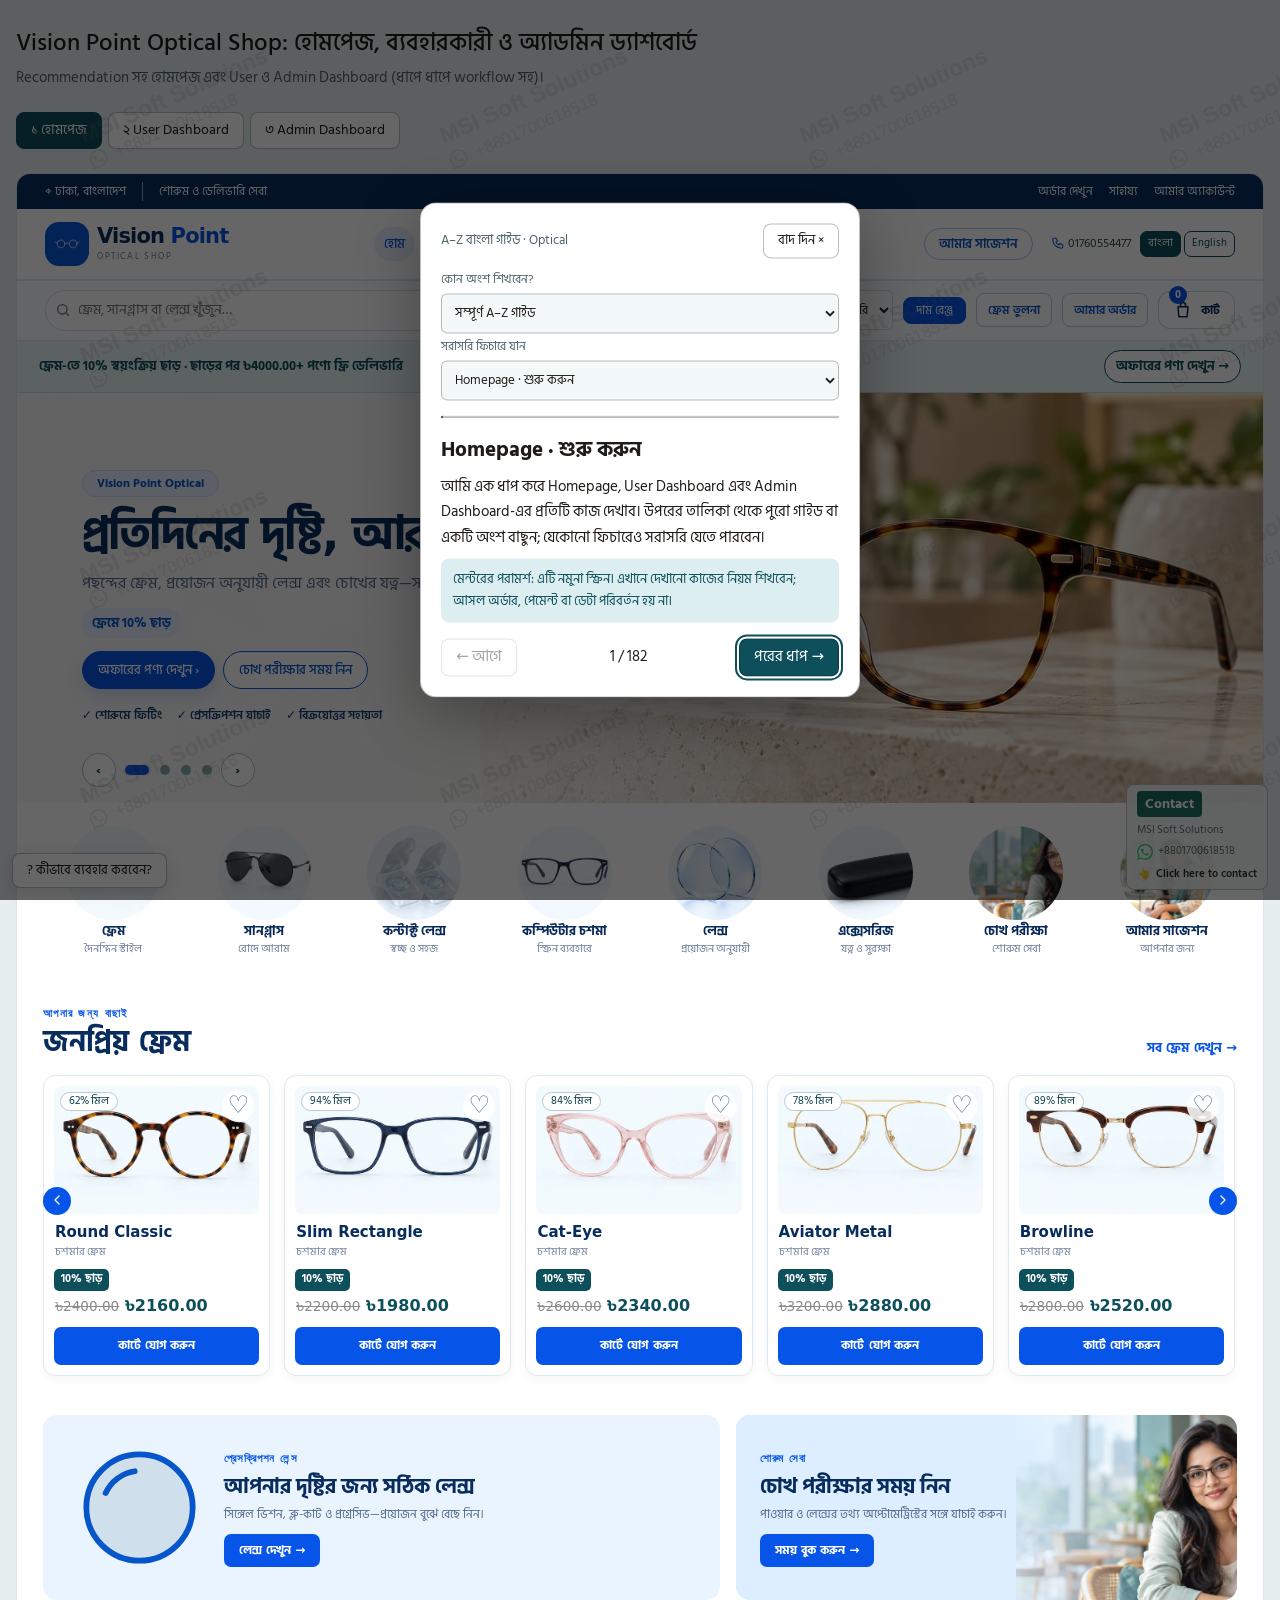
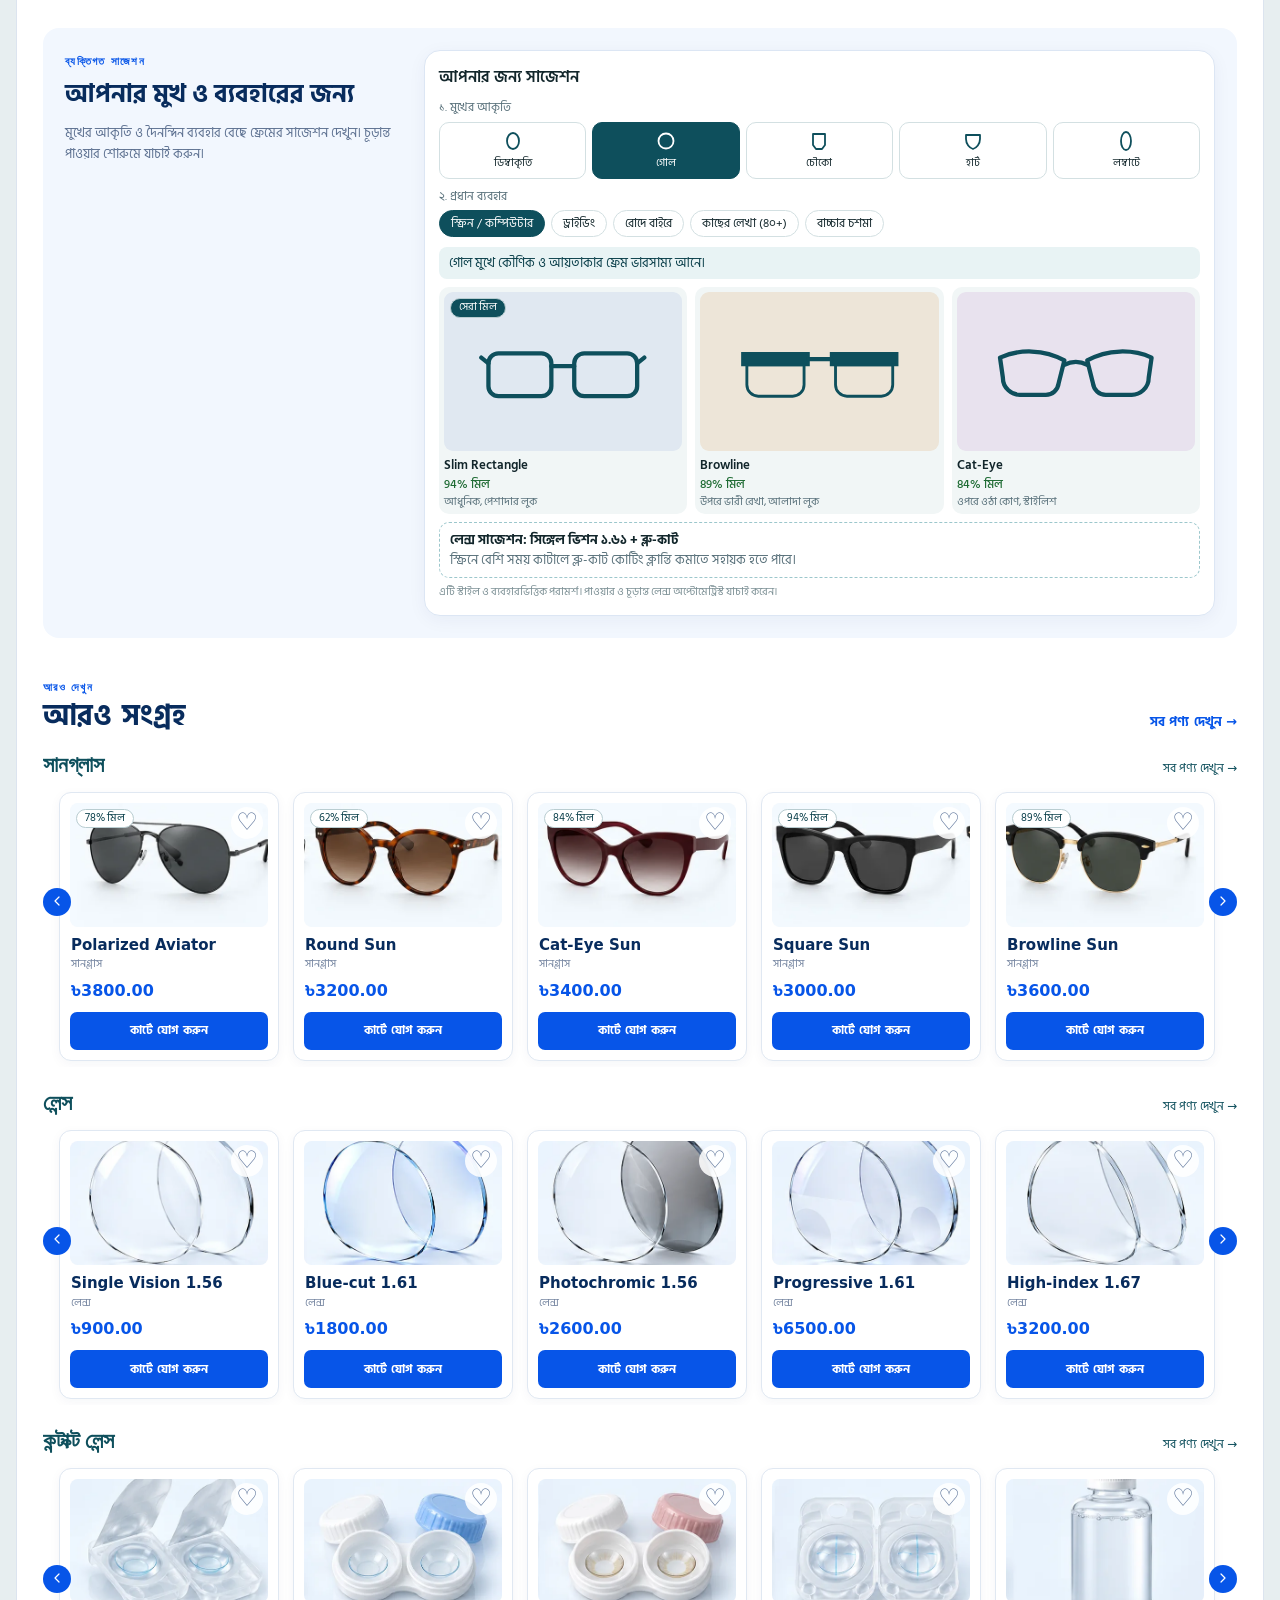
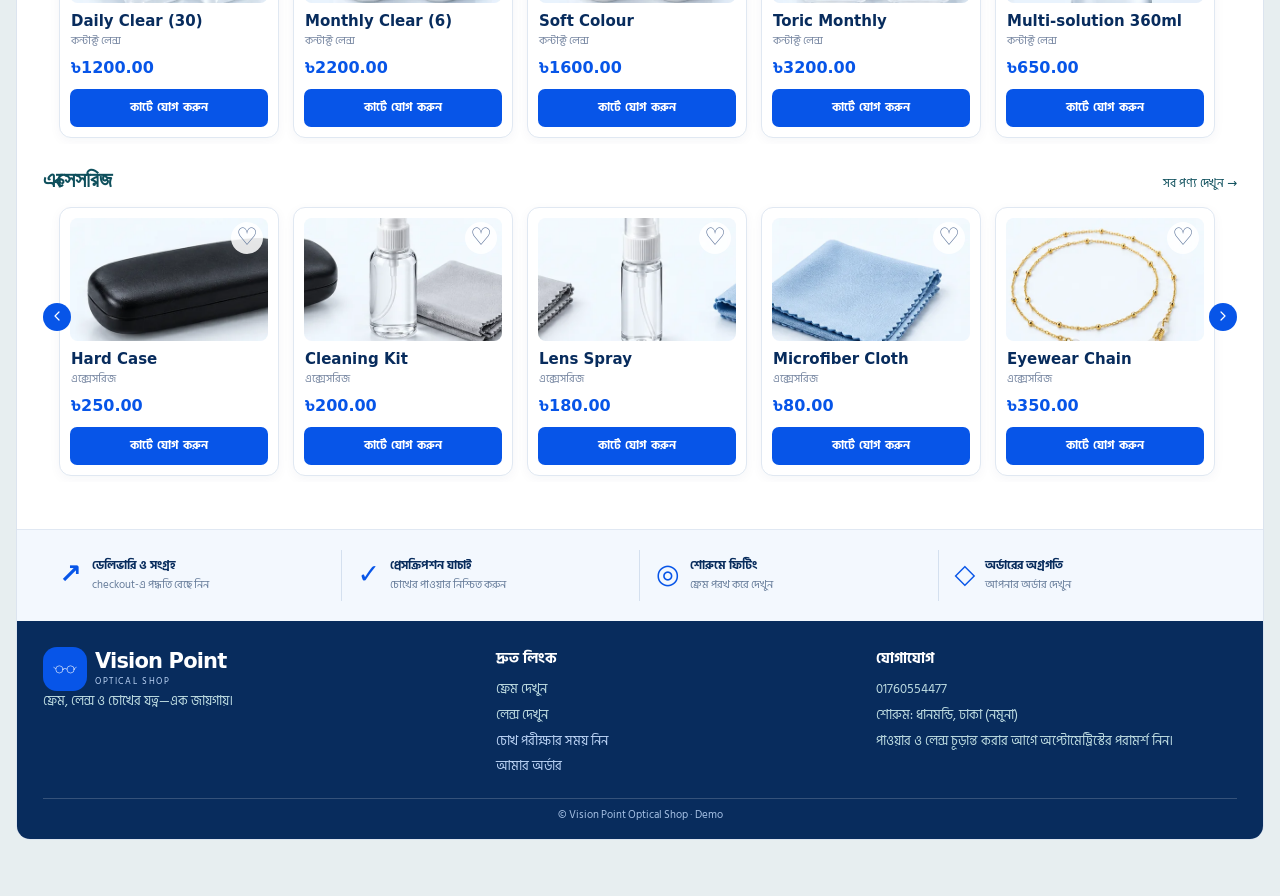
==== commit ee2a90a1: "Add product photos across optical categories" ====
--- a/index.html
+++ b/index.html
@@ -346,7 +346,7 @@
 @media (max-width:760px){.pv{padding:12px 12px 18px}.pvt{font-size:24px}.pvdl b{flex:0 0 100%}}
 </style>
 <link rel="stylesheet" href="assets/commerce.css?v=top-floating-cart-1">
-<link rel="stylesheet" href="assets/vision-home.css?v=vision-point-1">
+<link rel="stylesheet" href="assets/vision-home.css?v=category-photos-1">
 </head>
 <body data-project="optical">
 <main class="wrap">
@@ -435,8 +435,14 @@
 var visionSaved=[];
 try{visionSaved=JSON.parse(localStorage.getItem('vision-point-favorites')||'[]');if(!Array.isArray(visionSaved))visionSaved=[]}catch(e){visionSaved=[]}
 function visionFavorite(name){return '<button class="vision-fav" type="button" data-fav="'+cvEsc(name)+'" aria-label="'+(visionSaved.includes(name)?'পছন্দের তালিকা থেকে সরান':'পছন্দের তালিকায় যোগ করুন')+'" aria-pressed="'+visionSaved.includes(name)+'">'+(visionSaved.includes(name)?'♥':'♡')+'</button>'}
-var VISION_PHOTOS={'Round Classic':'round-classic','Slim Rectangle':'slim-rectangle','Cat-Eye':'cat-eye','Aviator Metal':'aviator-metal','Browline':'browline','Rimless Light':'rimless-light'};
-function visionProductArt(c,p){var photo=c[0]==='frames'&&VISION_PHOTOS[p[0]];return photo?'<img class="vision-product-photo" src="assets/vision-'+photo+'.webp" alt="'+cvEsc(p[0])+' চশমার ফ্রেম" loading="lazy">':ART(p[2],c[0]==='sun'?'#12262B':'#0E4F5C',c[0]==='sun'?'rgba(18,38,43,.78)':'none','64%')}
+var VISION_PHOTOS={
+ 'Round Classic':'round-classic','Slim Rectangle':'slim-rectangle','Cat-Eye':'cat-eye','Aviator Metal':'aviator-metal','Browline':'browline','Rimless Light':'rimless-light',
+ 'Polarized Aviator':'polarized-aviator','Round Sun':'round-sun','Cat-Eye Sun':'cat-eye-sun','Square Sun':'square-sun','Browline Sun':'browline-sun',
+ 'Single Vision 1.56':'single-vision-156','Blue-cut 1.61':'blue-cut-161','Photochromic 1.56':'photochromic-156','Progressive 1.61':'progressive-161','High-index 1.67':'high-index-167',
+ 'Daily Clear (30)':'daily-clear-30','Monthly Clear (6)':'monthly-clear-6','Soft Colour':'soft-colour','Toric Monthly':'toric-monthly','Multi-solution 360ml':'multi-solution-360ml',
+ 'Hard Case':'hard-case','Cleaning Kit':'cleaning-kit','Lens Spray':'lens-spray','Microfiber Cloth':'microfiber-cloth','Eyewear Chain':'eyewear-chain'
+};
+function visionProductArt(c,p){var photo=VISION_PHOTOS[p[0]];return photo?'<img class="vision-product-photo" src="assets/vision-'+photo+'.webp" alt="'+cvEsc(p[0])+'" loading="lazy" decoding="async">':ART(p[2],c[0]==='sun'?'#12262B':'#0E4F5C',c[0]==='sun'?'rgba(18,38,43,.78)':'none','64%')}
 function hpHTML(){
 var rows=CATS.map(function(c){
  var cards=c[2].map(function(p){var ft=GL.indexOf(p[2])>-1&&c[3]?p[2]:'';return '<div class="pc"'+(ft?' data-ft="'+ft+'"':'')+'><div class="art" style="background:'+TINT[p[3]]+'">'+visionProductArt(c,p)+(ft?'<span class="mb"></span>':'')+'</div>'+visionFavorite(p[0])+'<div class="n">'+p[0]+'</div><div class="vision-card-meta">'+c[1]+'</div><div class="pr">৳ '+p[1]+'</div><button class="add" type="button" data-n="'+p[0]+'">Add to Cart</button></div>'}).join('');
@@ -444,7 +450,12 @@
 });
 var opts='<option value="all">সব ক্যাটেগরি</option>'+CATS.map(function(c){return '<option value="'+c[0]+'">'+c[1]+'</option>'}).join('');
 var nav=[['হোম','home'],['ফ্রেম','frames'],['সানগ্লাস','sun'],['কন্টাক্ট লেন্স','cl'],['চোখ পরীক্ষা','exam'],['লেন্স','lens'],['অফার','offer']].map(function(item,i){var action=item[1]==='home'?'data-home':item[1]==='exam'?'data-screen="2:5"':item[1]==='offer'?'data-opt-promo-nav data-promo-category="frames"':'data-view="'+item[1]+'"';return '<a'+(i===0?' class="on"':'')+' href="#" '+action+'>'+item[0]+'</a>'}).join('');
-var quick=[['ফ্রেম','দৈনন্দিন স্টাইল','round','frames'],['সানগ্লাস','রোদে আরাম','aviator','sun'],['কন্টাক্ট লেন্স','স্বচ্ছ ও সহজ','cl','cl'],['কম্পিউটার চশমা','স্ক্রিন ব্যবহারে','rect','frames'],['লেন্স','প্রয়োজন অনুযায়ী','lens','lens'],['এক্সেসরিজ','যত্ন ও সুরক্ষা','case','acc'],['চোখ পরীক্ষা','শোরুম সেবা','exam','service'],['আমার সাজেশন','আপনার জন্য','cat','recommend']].map(function(item){var action=item[3]==='service'?'data-com-open="service"':item[3]==='recommend'?'data-recommend':'data-view="'+item[3]+'"';var tag=item[3]==='service'?'button':'a';return '<'+tag+' class="vision-quick-link" '+(tag==='button'?'type="button"':'href="'+(item[3]==='recommend'?'#vision-recommend':'#')+'"')+' '+action+'><span class="vision-quick-art">'+(item[2]==='exam'?'<b class="vision-eye-chart">E<br><small>F P</small></b>':ART(item[2],'#0a3670','none','72%'))+'</span><strong>'+item[0]+'</strong><small>'+item[1]+'</small></'+tag+'>'}).join('');
+var quick=[
+ ['ফ্রেম','দৈনন্দিন স্টাইল','round-classic','frames'],['সানগ্লাস','রোদে আরাম','polarized-aviator','sun'],
+ ['কন্টাক্ট লেন্স','স্বচ্ছ ও সহজ','daily-clear-30','cl'],['কম্পিউটার চশমা','স্ক্রিন ব্যবহারে','slim-rectangle','frames'],
+ ['লেন্স','প্রয়োজন অনুযায়ী','blue-cut-161','lens'],['এক্সেসরিজ','যত্ন ও সুরক্ষা','hard-case','acc'],
+ ['চোখ পরীক্ষা','শোরুম সেবা','hero-young-glasses','service'],['আমার সাজেশন','আপনার জন্য','hero-child-glasses','recommend']
+].map(function(item){var action=item[3]==='service'?'data-com-open="service"':item[3]==='recommend'?'data-recommend':'data-view="'+item[3]+'"';var tag=item[3]==='service'?'button':'a';var photo=item[2].indexOf('hero-')===0?item[2]+'.webp':'vision-'+item[2]+'.webp';return '<'+tag+' class="vision-quick-link" '+(tag==='button'?'type="button"':'href="'+(item[3]==='recommend'?'#vision-recommend':'#')+'"')+' '+action+'><span class="vision-quick-art"><img src="assets/'+photo+'" alt="" loading="lazy" decoding="async"></span><strong>'+item[0]+'</strong><small>'+item[1]+'</small></'+tag+'>'}).join('');
 return '<div class="site vision-site"><div class="vision-topbar"><div><span>⌖ ঢাকা, বাংলাদেশ</span><span>শোরুম ও ডেলিভারি সেবা</span></div><div><button type="button" data-com-open="orders">অর্ডার দেখুন</button><a href="#vision-footer">সাহায্য</a><button type="button" data-screen="2:0">আমার অ্যাকাউন্ট</button></div></div>'
 +'<div class="hh"><a class="lg" href="#" data-home><div class="lgc">'+G('round','#fff','none','26px')+'</div><div class="lgt"><b>Vision <em>Point</em></b><span>OPTICAL SHOP</span></div></a><nav class="hn" aria-label="প্রধান মেনু">'+nav+'</nav><button class="hcta" type="button" data-screen="2:3">আমার সাজেশন</button><span class="hph">'+ic(I.phone,'#0755ca',14)+' 01760554477</span></div>'
 +'<div class="fbar"><div class="srch" role="search"><svg viewBox="0 0 24 24" aria-hidden="true"><circle cx="11" cy="11" r="7"/><path d="M20 20l-3.5-3.5"/></svg><input id="q" type="search" placeholder="ফ্রেম, সানগ্লাস বা লেন্স খুঁজুন…" autocomplete="off" enterkeyhint="search" aria-label="পণ্য খুঁজুন"><button type="button" class="sx" id="qx" aria-label="সার্চ মুছুন" hidden>×</button></div><select id="fsel" aria-label="ক্যাটেগরি">'+opts+'</select><button type="button" id="frange">দাম রেঞ্জ</button><div class="cartf" id="cartf">'+ic(I.bag,'#092b59',20)+'<b id="cn">'+cartN+'</b>কার্ট</div></div>'
@@ -547,8 +558,9 @@
 function pvValid(){var o=PV.o,k=pvKind();if(k==='frame'&&o.lt!=='none'&&!o.rx)return 'প্রেসক্রিপশন আপলোড করুন';if(k==='lens'&&!o.rx)return 'প্রেসক্রিপশন আপলোড করুন';if(k==='cl'&&(!o.sr||!o.sl))return 'ডান ও বাম চোখের পাওয়ার বেছে নিন';return ''}
 function pvWa(){var o=PV.o,k=pvKind(),t='আসসালামু আলাইকুম, আমি অর্ডার করতে চাই:\n'+PV.p[0];if(k==='frame')t+='\nলেন্স: '+(o.lens||'শুধু ফ্রেম')+(o.rx?'\nপ্রেসক্রিপশন: ছবি/ফাইল পাঠাচ্ছি':'');else{t+=' × '+o.qty;if(k==='cl')t+='\nপাওয়ার: ডান '+o.sr+', বাম '+o.sl}return t+'\nমোট: '+pvM(pvTotal())}
 function pvGal(){var p=PV.p,k=PV.o.col||0,t='',sun=PV.c[0]==='sun',fl=sun?'rgba(18,38,43,.78)':'none';
-PVCOL.forEach(function(q,i){t+='<button type="button" class="pvth'+(i===k?' on':'')+'" data-pv="col:'+i+'" aria-label="রঙ: '+PVCN[i]+'" title="'+PVCN[i]+'" style="background:'+TINT[(p[3]+i)%TINT.length]+'">'+ART(p[2],q,fl,'72%')+'</button>'});
-return '<div class="pvimg" style="background:'+TINT[(p[3]+k)%TINT.length]+'">'+ART(p[2],PVCOL[k],fl,'62%')+'</div><div class="pvths">'+t+'</div><div class="pvcn">রঙ: '+PVCN[k]+'</div>'}
+var photo=VISION_PHOTOS[p[0]],photoHTML=photo?'<img class="vision-detail-photo" src="assets/vision-'+photo+'.webp" alt="'+cvEsc(p[0])+'" decoding="async">':'';
+PVCOL.forEach(function(q,i){t+='<button type="button" class="pvth'+(i===k?' on':'')+'" data-pv="col:'+i+'" aria-label="রঙ: '+PVCN[i]+'" title="'+PVCN[i]+'" style="background:'+TINT[(p[3]+i)%TINT.length]+'">'+(i===0&&photoHTML?photoHTML:ART(p[2],q,fl,'72%'))+'</button>'});
+return '<div class="pvimg" style="background:'+TINT[(p[3]+k)%TINT.length]+'">'+(k===0&&photoHTML?photoHTML:ART(p[2],PVCOL[k],fl,'62%'))+'</div><div class="pvths">'+t+'</div><div class="pvcn">রঙ: '+PVCN[k]+'</div>'}
 function pvCard(on,act,t,s){return '<button type="button" class="pvcd'+(on?' on':'')+'" data-pv="'+act+'" aria-pressed="'+!!on+'"><b>'+t+'</b>'+(s?'<small>'+s+'</small>':'')+'</button>'}
 function pvQty(){return '<div class="pvbox"><div class="pvh">পরিমাণ'+(PV.c[0]==='lens'?' (জোড়া)':PV.c[0]==='cl'?' (বক্স)':'')+'</div><div class="pvq"><button type="button" data-pv="q:-1" aria-label="কমান">−</button><b>'+PV.o.qty+'</b><button type="button" data-pv="q:1" aria-label="বাড়ান">+</button></div></div>'}
 function pvRxBox(){var r=PV.o.rx;return '<div class="pvbox"><div class="pvh">Upload prescription</div><p class="pvs2">PDF বা ছবি (JPG, PNG), সর্বোচ্চ ৫MB। প্রেসক্রিপশন না থাকলে শোরুমে চোখ পরীক্ষা করানো যাবে।</p>'+(r?'<div class="pvfile"><span>'+cvEsc(r.n)+' ('+r.s+')</span><button type="button" data-pv="rxclear" aria-label="ফাইল মুছুন">×</button></div>':'<label class="pvdz"><input type="file" id="pvrxf" accept=".pdf,.png,.jpg,.jpeg,application/pdf,image/png,image/jpeg"><span>প্রেসক্রিপশন এখানে ছাড়ুন অথবা <u>ব্রাউজ করুন</u></span></label>')+'</div>'}
--- a/assets/vision-home.css
+++ b/assets/vision-home.css
@@ -47,6 +47,8 @@
 .vision-quick-link:hover,.vision-quick-link:focus-visible{background:#f0f6ff;outline-color:#0755e8}
 .vision-quick-art{width:94px;height:94px;max-width:100%;border-radius:50%;display:flex;align-items:center;justify-content:center;background:linear-gradient(145deg,#f1f5fa,#e7eef9);overflow:hidden}
 .vision-quick-link:first-child .vision-quick-art{background:#e3f2ff}
+.vision-quick-art img{display:block;width:100%;height:100%;object-fit:cover;object-position:center}
+.vision-quick-art img[src*="hero-"]{object-position:center 30%}
 .vision-quick-art svg{width:82%!important;height:auto!important;max-height:75%}
 .vision-eye-chart{font:800 25px/.8 Georgia,serif;color:#0c356d}
 .vision-eye-chart small{font:700 12px Georgia,serif;letter-spacing:.12em}
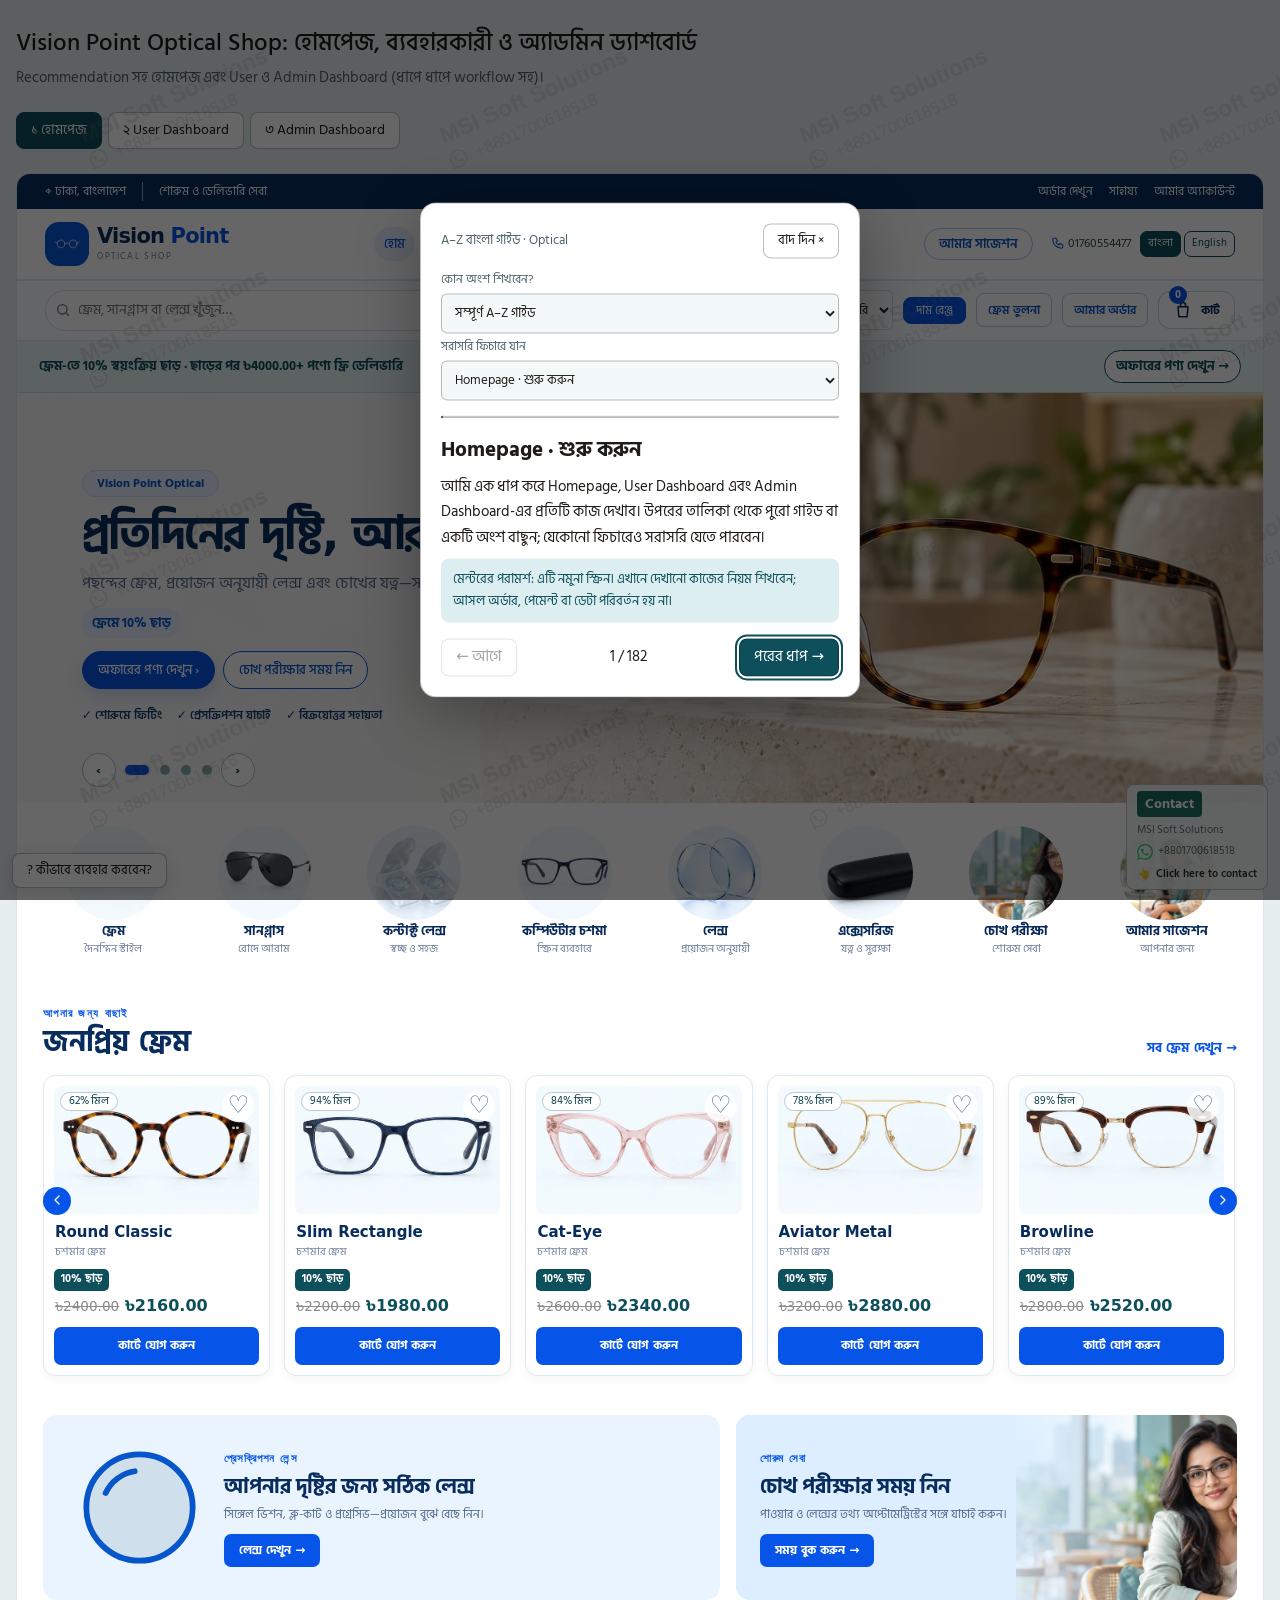
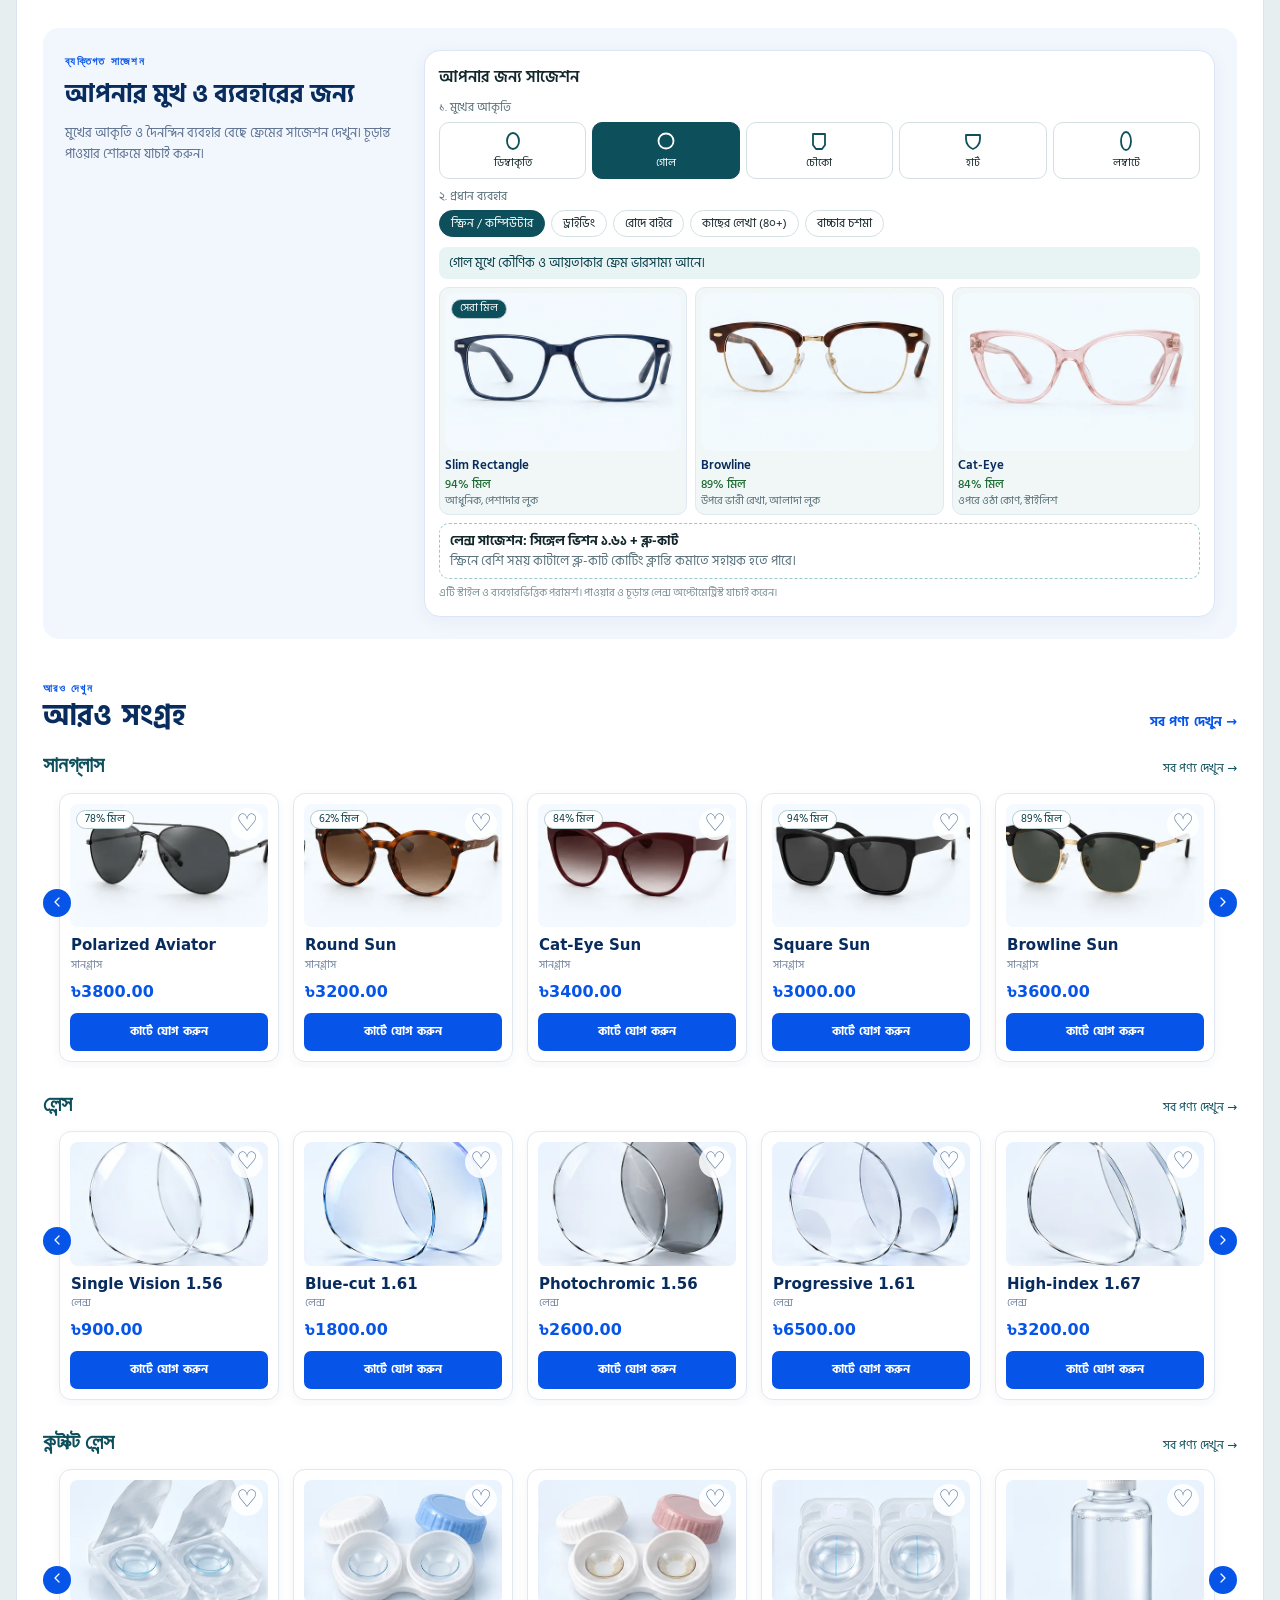
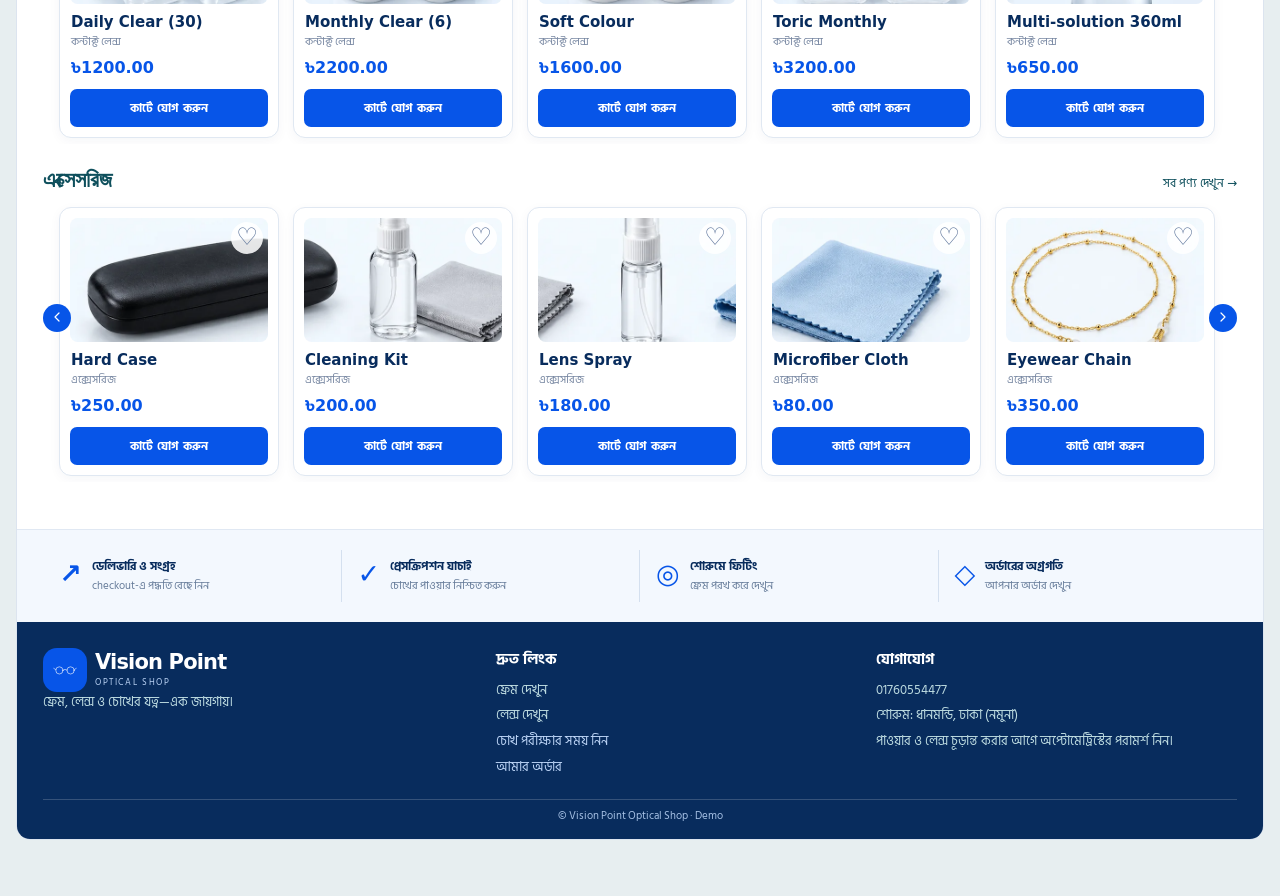
==== commit 3de8de69: "Show product photos in optical recommendations" ====
--- a/index.html
+++ b/index.html
@@ -346,7 +346,7 @@
 @media (max-width:760px){.pv{padding:12px 12px 18px}.pvt{font-size:24px}.pvdl b{flex:0 0 100%}}
 </style>
 <link rel="stylesheet" href="assets/commerce.css?v=top-floating-cart-1">
-<link rel="stylesheet" href="assets/vision-home.css?v=category-photos-1">
+<link rel="stylesheet" href="assets/vision-home.css?v=recommendation-photos-1">
 </head>
 <body data-project="optical">
 <main class="wrap">
@@ -418,7 +418,7 @@
 var ord=GL.slice().sort(function(a,b){return SC[f][b]-SC[f][a]}).slice(0,3);
 var tiles=FACES.map(function(x){return '<button type="button" class="ft'+(x[0]===f?' on':'')+'" data-f="'+x[0]+'" aria-pressed="'+(x[0]===f)+'">'+ic(FP[x[0]],x[0]===f?'#fff':'#0E4F5C',24)+'<span>'+x[1]+'</span></button>'}).join('');
 var uses=USES.map(function(x){return '<button type="button" class="up'+(x[0]===u?' on':'')+'" data-u="'+x[0]+'">'+x[1]+'</button>'}).join('');
-var cards=ord.map(function(t,i){return '<div class="rc"><div class="art" style="background:'+TINT[GL.indexOf(t)]+'">'+G(t,'#0E4F5C','none','72%')+(i===0?'<span class="mb" style="background:#0E4F5C;color:#fff">সেরা মিল</span>':'')+'</div><div class="rn">'+FNAME[t]+'</div><div class="rp">'+SC[f][t]+'% মিল</div><div class="rf">'+FFEAT[t]+'</div></div>'}).join('');
+var cards=ord.map(function(t,i){var name=FNAME[t],photo=VISION_PHOTOS[name];return '<a class="rc" href="#" data-rec-product="'+cvEsc(name)+'"><div class="art" style="background:'+TINT[GL.indexOf(t)]+'">'+(photo?'<img src="assets/vision-'+photo+'.webp" alt="'+cvEsc(name)+'" loading="lazy" decoding="async">':G(t,'#0E4F5C','none','72%'))+(i===0?'<span class="mb" style="background:#0E4F5C;color:#fff">সেরা মিল</span>':'')+'</div><div class="rn">'+name+'</div><div class="rp">'+SC[f][t]+'% মিল</div><div class="rf">'+FFEAT[t]+'</div></a>'}).join('');
 return '<div class="rt">আপনার জন্য সাজেশন</div><div class="rl">১. মুখের আকৃতি</div><div class="fts">'+tiles+'</div><div class="rl">২. প্রধান ব্যবহার</div><div class="ups">'+uses+'</div><div class="rrule">'+FRULE[f]+'</div><div class="rcs">'+cards+'</div><div class="lensb"><b>লেন্স সাজেশন: '+LENSU[u][0]+'</b><span>'+LENSU[u][1]+'</span></div><div class="rnote">এটি স্টাইল ও ব্যবহারভিত্তিক পরামর্শ। পাওয়ার ও চূড়ান্ত লেন্স অপ্টোমেট্রিস্ট যাচাই করেন।</div>'}
 var HERO_SLIDES=[
  {image:'vision-hero-glasses.webp',alt:'পাথরের ডিসপ্লেতে টর্টয়েসশেল ফ্রেমের চশমা',tag:'Vision Point Optical',title:'প্রতিদিনের দৃষ্টি, আরও সুন্দর',description:'পছন্দের ফ্রেম, প্রয়োজন অনুযায়ী লেন্স এবং চোখের যত্ন—সব এক জায়গায়।',offer:'category',trust:true},
@@ -595,6 +595,7 @@
 var heroControl=e.target.closest('[data-hero-go]');if(heroControl){var go=heroControl.getAttribute('data-hero-go');heroSet(go==='prev'?heroIndex-1:go==='next'?heroIndex+1:Number(go));heroPause();return}
 var screen=e.target.closest('[data-screen]');if(screen){if(screen.tagName==='A')e.preventDefault();var route=screen.getAttribute('data-screen').split(':');openScreen(+route[0],+route[1]);return}
 var home=e.target.closest('[data-home]');if(home){e.preventDefault();returnHome();return}
+var recommendation=e.target.closest('[data-rec-product]');if(recommendation){e.preventDefault();pvOpen(recommendation.getAttribute('data-rec-product'));return}
 var av=e.target.closest('a[data-view]');if(av){e.preventDefault();cvOpen(av.getAttribute('data-view'));return}
 var cx=e.target.closest('[data-cv]');if(cx){cvAct(cx.getAttribute('data-cv'));return}
 var px=e.target.closest('[data-pv]');if(px){if(px.tagName==='A')e.preventDefault();pvAct(px.getAttribute('data-pv'));return}
--- a/assets/vision-home.css
+++ b/assets/vision-home.css
@@ -91,6 +91,10 @@
 .vision-recommend-intro h3{font-size:25px;line-height:1.2;margin:8px 0;color:#082c5d}
 .vision-recommend-intro p{font-size:13px;color:#5d7191;line-height:1.6}
 .vision-recommend .recw{box-shadow:0 4px 18px #082c5d0d;border-color:#dce6f4}
+.vision-recommend .rc{display:block;color:#082c5d;text-decoration:none;border:1px solid #e0e8f2;transition:border-color .18s,box-shadow .18s}
+.vision-recommend .rc:hover,.vision-recommend .rc:focus-visible{border-color:#0755e8;box-shadow:0 6px 18px #0755e824;outline-color:#0755e8}
+.vision-recommend .rc .art{overflow:hidden;background:#f6f9fd!important}
+.vision-recommend .rc .art img{width:100%;height:100%;object-fit:cover;display:block}
 .vision-collection .rail{padding-top:4px}
 .vision-benefits{display:grid;grid-template-columns:repeat(4,minmax(0,1fr));gap:0;margin-top:25px;padding:20px 26px;background:#f3f8fe;border-top:1px solid #e0e8f3}
 .vision-benefits>div{display:flex;align-items:center;gap:10px;padding:4px 16px;border-right:1px solid #d4e0ef}
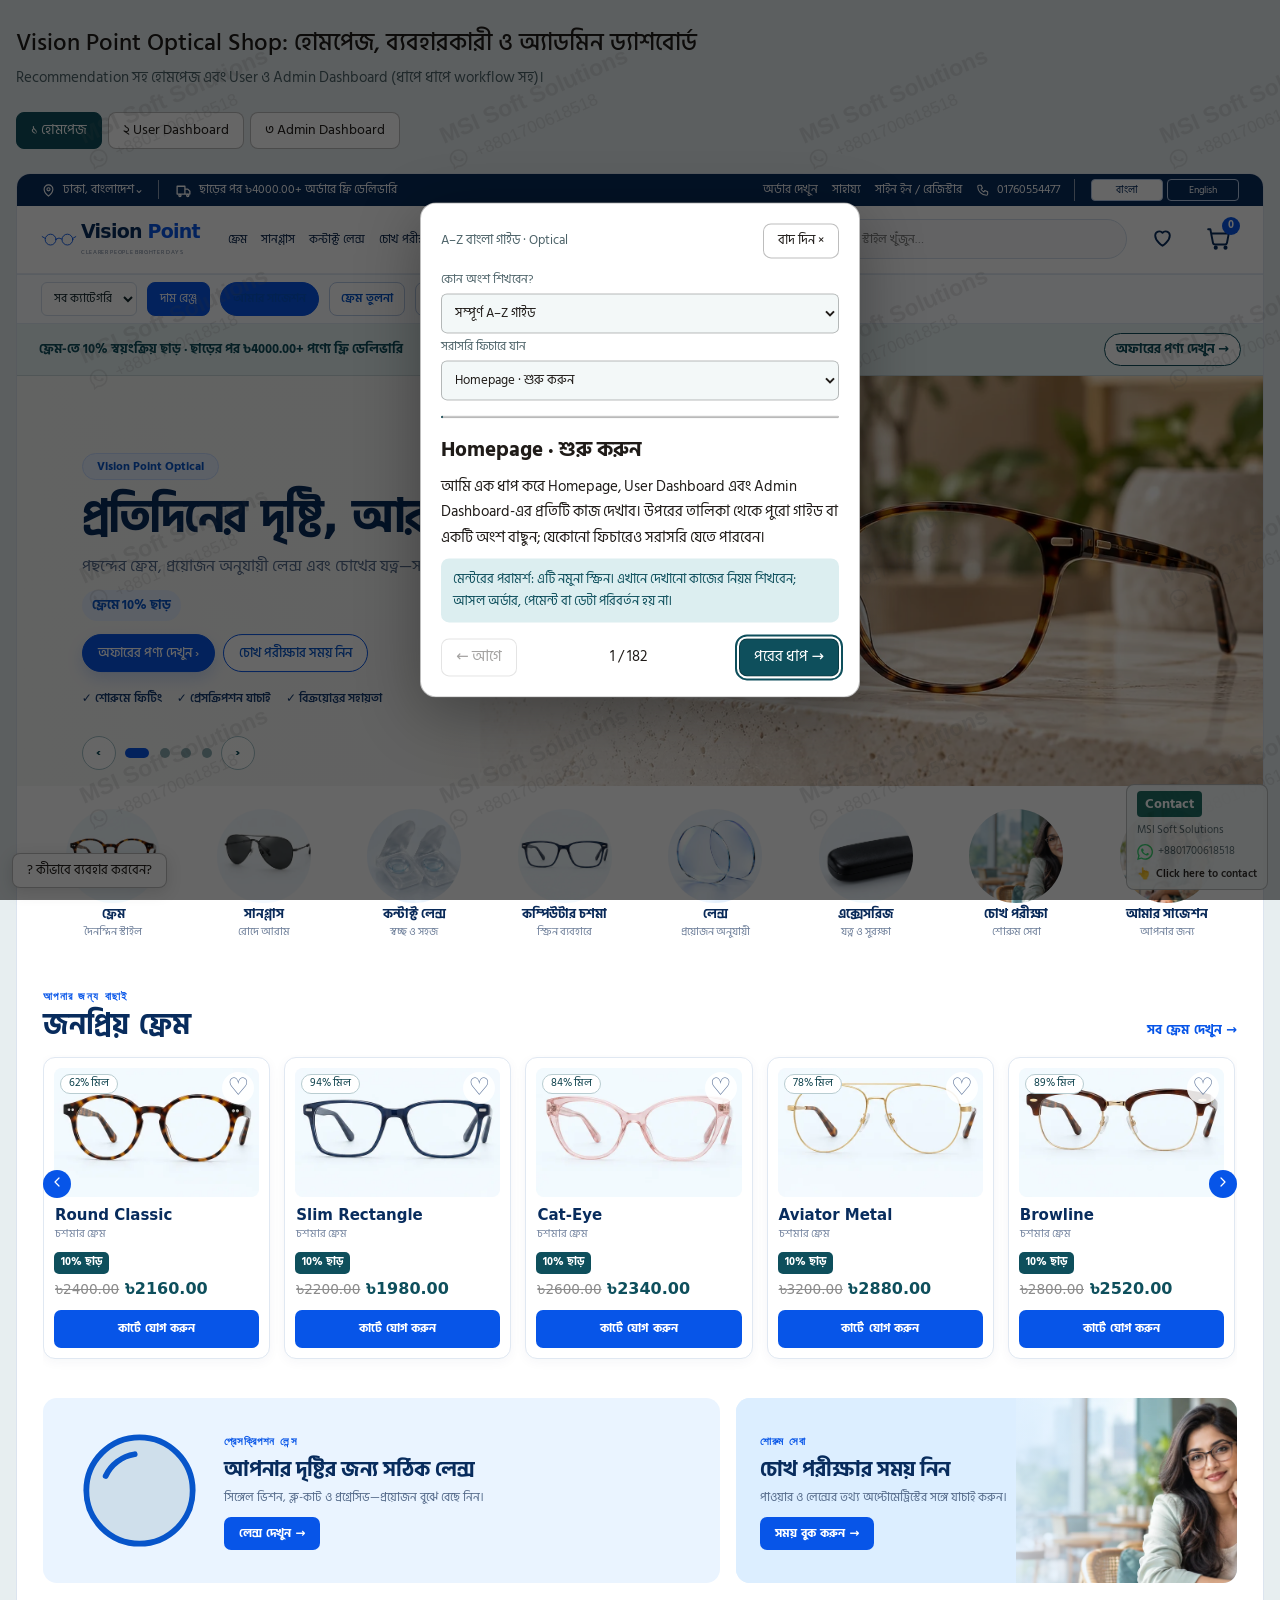
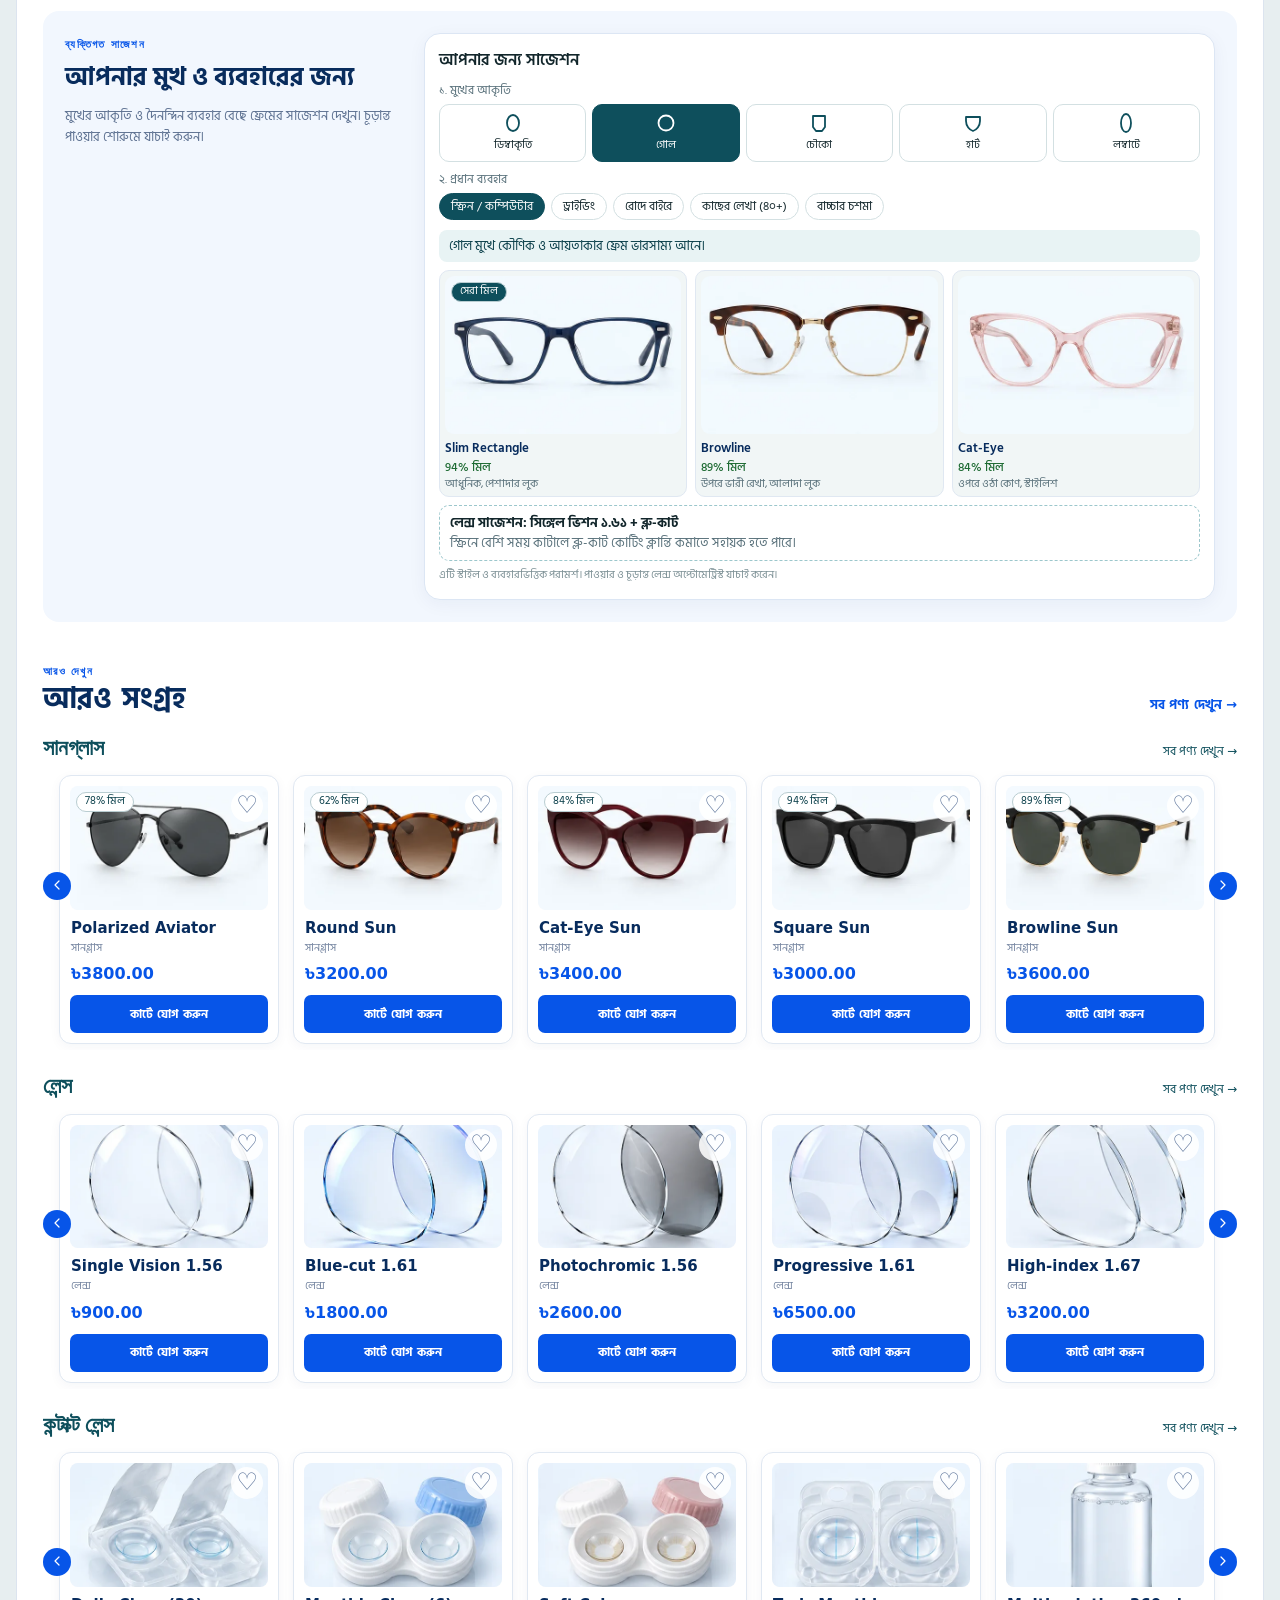
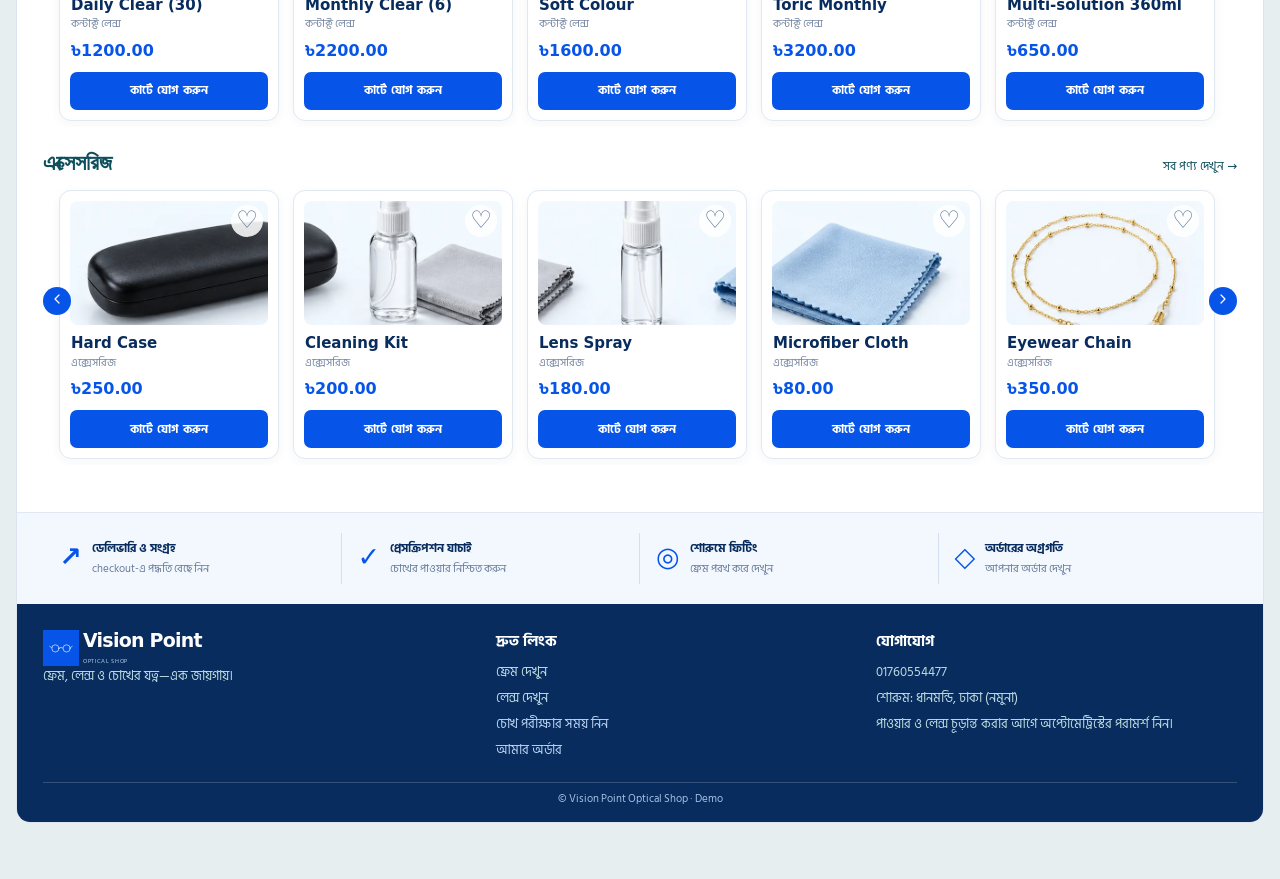
==== commit e1815461: "Match Vision Point retail header layout" ====
--- a/index.html
+++ b/index.html
@@ -346,7 +346,7 @@
 @media (max-width:760px){.pv{padding:12px 12px 18px}.pvt{font-size:24px}.pvdl b{flex:0 0 100%}}
 </style>
 <link rel="stylesheet" href="assets/commerce.css?v=top-floating-cart-1">
-<link rel="stylesheet" href="assets/vision-home.css?v=recommendation-photos-1">
+<link rel="stylesheet" href="assets/vision-home.css?v=header-2">
 </head>
 <body data-project="optical">
 <main class="wrap">
@@ -364,7 +364,7 @@
 var IMG={};
 var $=function(id){return document.getElementById(id)};
 var ic=function(d,c,s){s=s||18;return '<svg width="'+s+'" height="'+s+'" viewBox="0 0 24 24" fill="none" stroke="'+c+'" stroke-width="1.8" stroke-linecap="round" stroke-linejoin="round" aria-hidden="true">'+d+'</svg>'};
-var I={check:'<path d="M5 12l5 5L20 7"/>',bag:'<path d="M6 8h12l-1 12H7z"/><path d="M9 8V6a3 3 0 0 1 6 0v2"/>',left:'<path d="M15 6l-6 6 6 6"/>',right:'<path d="M9 6l6 6-6 6"/>',phone:'<path d="M5 4h4l2 5-2.5 1.5a11 11 0 0 0 5 5L15 13l5 2v4a2 2 0 0 1-2 2A15 15 0 0 1 3 6a2 2 0 0 1 2-2z"/>',heart:'<path d="M12 20s-7-4.5-7-10a4 4 0 0 1 7-2.5A4 4 0 0 1 19 10c0 5.500-7 10-7 10z"/>'};
+var I={check:'<path d="M5 12l5 5L20 7"/>',bag:'<path d="M6 8h12l-1 12H7z"/><path d="M9 8V6a3 3 0 0 1 6 0v2"/>',cart:'<circle cx="9" cy="20" r="1"/><circle cx="18" cy="20" r="1"/><path d="M2 3h2l2.4 12.3a2 2 0 0 0 2 1.7h9a2 2 0 0 0 2-1.6L21 7H5"/>',left:'<path d="M15 6l-6 6 6 6"/>',right:'<path d="M9 6l6 6-6 6"/>',phone:'<path d="M5 4h4l2 5-2.5 1.5a11 11 0 0 0 5 5L15 13l5 2v4a2 2 0 0 1-2 2A15 15 0 0 1 3 6a2 2 0 0 1 2-2z"/>',heart:'<path d="M12 20s-7-4.5-7-10a4 4 0 0 1 7-2.5A4 4 0 0 1 19 10c0 5.500-7 10-7 10z"/>'};
 
 /* ================= SVG ART ================= */
 var GL=['round','rect','cat','aviator','brow','rimless'];
@@ -434,6 +434,7 @@
 function heroInit(){var root=$('opt-hero');if(!root)return;heroSet(0);heroPlay();root.addEventListener('mouseenter',heroPause);root.addEventListener('mouseleave',heroPlay);root.addEventListener('focusin',heroPause);root.addEventListener('focusout',function(e){if(!root.contains(e.relatedTarget))heroPlay()});root.addEventListener('keydown',function(e){if(e.key==='ArrowLeft'||e.key==='ArrowRight'){e.preventDefault();heroSet(heroIndex+(e.key==='ArrowRight'?1:-1));heroPause()}})}
 var visionSaved=[];
 try{visionSaved=JSON.parse(localStorage.getItem('vision-point-favorites')||'[]');if(!Array.isArray(visionSaved))visionSaved=[]}catch(e){visionSaved=[]}
+function visionWishlistRender(){var count=$('vision-wishlist-count'),panel=$('vision-wishlist-panel'),list=$('vision-wishlist-list');if(count){count.textContent=visionSaved.length;count.hidden=!visionSaved.length}if(list)list.innerHTML=visionSaved.length?visionSaved.map(function(name){return '<button type="button" data-wishlist-product="'+cvEsc(name)+'">'+cvEsc(name)+' →</button>'}).join(''):'<p>এখনও কোনো পণ্য সংরক্ষিত নেই।</p>'}
 function visionFavorite(name){return '<button class="vision-fav" type="button" data-fav="'+cvEsc(name)+'" aria-label="'+(visionSaved.includes(name)?'পছন্দের তালিকা থেকে সরান':'পছন্দের তালিকায় যোগ করুন')+'" aria-pressed="'+visionSaved.includes(name)+'">'+(visionSaved.includes(name)?'♥':'♡')+'</button>'}
 var VISION_PHOTOS={
  'Round Classic':'round-classic','Slim Rectangle':'slim-rectangle','Cat-Eye':'cat-eye','Aviator Metal':'aviator-metal','Browline':'browline','Rimless Light':'rimless-light',
@@ -449,16 +450,16 @@
  return '<div class="crow" data-c="'+c[0]+'"><div class="rh"><h4>'+c[1]+'</h4><a href="#" data-view="'+c[0]+'">সব পণ্য দেখুন →</a></div><div class="rw"><button class="arr l" type="button" aria-label="আগে" data-d="-1">'+ic(I.left,'#fff',16)+'</button><div class="rail">'+cards+'</div><button class="arr r" type="button" aria-label="পরে" data-d="1">'+ic(I.right,'#fff',16)+'</button></div></div>'
 });
 var opts='<option value="all">সব ক্যাটেগরি</option>'+CATS.map(function(c){return '<option value="'+c[0]+'">'+c[1]+'</option>'}).join('');
-var nav=[['হোম','home'],['ফ্রেম','frames'],['সানগ্লাস','sun'],['কন্টাক্ট লেন্স','cl'],['চোখ পরীক্ষা','exam'],['লেন্স','lens'],['অফার','offer']].map(function(item,i){var action=item[1]==='home'?'data-home':item[1]==='exam'?'data-screen="2:5"':item[1]==='offer'?'data-opt-promo-nav data-promo-category="frames"':'data-view="'+item[1]+'"';return '<a'+(i===0?' class="on"':'')+' href="#" '+action+'>'+item[0]+'</a>'}).join('');
+var nav=[['ফ্রেম','frames'],['সানগ্লাস','sun'],['কন্টাক্ট লেন্স','cl'],['চোখ পরীক্ষা','exam'],['লেন্স','lens'],['অফার','offer']].map(function(item){var action=item[1]==='exam'?'data-screen="2:5"':item[1]==='offer'?'data-opt-promo-nav data-promo-category="frames"':'data-view="'+item[1]+'"';return '<a href="#" '+action+'>'+item[0]+'</a>'}).join('');
 var quick=[
  ['ফ্রেম','দৈনন্দিন স্টাইল','round-classic','frames'],['সানগ্লাস','রোদে আরাম','polarized-aviator','sun'],
  ['কন্টাক্ট লেন্স','স্বচ্ছ ও সহজ','daily-clear-30','cl'],['কম্পিউটার চশমা','স্ক্রিন ব্যবহারে','slim-rectangle','frames'],
  ['লেন্স','প্রয়োজন অনুযায়ী','blue-cut-161','lens'],['এক্সেসরিজ','যত্ন ও সুরক্ষা','hard-case','acc'],
  ['চোখ পরীক্ষা','শোরুম সেবা','hero-young-glasses','service'],['আমার সাজেশন','আপনার জন্য','hero-child-glasses','recommend']
 ].map(function(item){var action=item[3]==='service'?'data-com-open="service"':item[3]==='recommend'?'data-recommend':'data-view="'+item[3]+'"';var tag=item[3]==='service'?'button':'a';var photo=item[2].indexOf('hero-')===0?item[2]+'.webp':'vision-'+item[2]+'.webp';return '<'+tag+' class="vision-quick-link" '+(tag==='button'?'type="button"':'href="'+(item[3]==='recommend'?'#vision-recommend':'#')+'"')+' '+action+'><span class="vision-quick-art"><img src="assets/'+photo+'" alt="" loading="lazy" decoding="async"></span><strong>'+item[0]+'</strong><small>'+item[1]+'</small></'+tag+'>'}).join('');
-return '<div class="site vision-site"><div class="vision-topbar"><div><span>⌖ ঢাকা, বাংলাদেশ</span><span>শোরুম ও ডেলিভারি সেবা</span></div><div><button type="button" data-com-open="orders">অর্ডার দেখুন</button><a href="#vision-footer">সাহায্য</a><button type="button" data-screen="2:0">আমার অ্যাকাউন্ট</button></div></div>'
-+'<div class="hh"><a class="lg" href="#" data-home><div class="lgc">'+G('round','#fff','none','26px')+'</div><div class="lgt"><b>Vision <em>Point</em></b><span>OPTICAL SHOP</span></div></a><nav class="hn" aria-label="প্রধান মেনু">'+nav+'</nav><button class="hcta" type="button" data-screen="2:3">আমার সাজেশন</button><span class="hph">'+ic(I.phone,'#0755ca',14)+' 01760554477</span></div>'
-+'<div class="fbar"><div class="srch" role="search"><svg viewBox="0 0 24 24" aria-hidden="true"><circle cx="11" cy="11" r="7"/><path d="M20 20l-3.5-3.5"/></svg><input id="q" type="search" placeholder="ফ্রেম, সানগ্লাস বা লেন্স খুঁজুন…" autocomplete="off" enterkeyhint="search" aria-label="পণ্য খুঁজুন"><button type="button" class="sx" id="qx" aria-label="সার্চ মুছুন" hidden>×</button></div><select id="fsel" aria-label="ক্যাটেগরি">'+opts+'</select><button type="button" id="frange">দাম রেঞ্জ</button><div class="cartf" id="cartf">'+ic(I.bag,'#092b59',20)+'<b id="cn">'+cartN+'</b>কার্ট</div></div>'
+return '<div class="site vision-site"><div class="vision-topbar"><div class="vision-top-left"><a href="#vision-footer">'+ic('<path d="M12 21s7-5.4 7-11a7 7 0 1 0-14 0c0 5.6 7 11 7 11z"/><circle cx="12" cy="10" r="2.5"/>','#fff',15)+' ঢাকা, বাংলাদেশ⌄</a><span class="vision-shipping">'+ic('<path d="M3 6h11v11H3zM14 10h4l3 3v4h-7z"/><circle cx="7" cy="19" r="1.5"/><circle cx="18" cy="19" r="1.5"/>','#fff',17)+' <span data-vision-delivery>ডেলিভারির অফার দেখুন</span></span></div><div class="vision-top-links"><button type="button" data-com-open="orders">অর্ডার দেখুন</button><a href="#vision-footer">সাহায্য</a><button type="button" data-screen="2:0">সাইন ইন / রেজিস্টার</button><a class="hph" href="tel:+8801760554477">'+ic(I.phone,'#fff',14)+' 01760554477</a></div></div>'
++'<div class="hh"><a class="lg" href="#" data-home><div class="lgc">'+G('round','#0755e8','none','52px')+'</div><div class="lgt"><b>Vision <em>Point</em></b><span>CLEARER PEOPLE BRIGHTER DAYS</span></div></a><nav class="hn" aria-label="প্রধান মেনু">'+nav+'</nav><div class="srch" role="search"><svg viewBox="0 0 24 24" aria-hidden="true"><circle cx="11" cy="11" r="7"/><path d="M20 20l-3.5-3.5"/></svg><input id="q" type="search" placeholder="ফ্রেম, ব্র্যান্ড বা স্টাইল খুঁজুন…" autocomplete="off" enterkeyhint="search" aria-label="পণ্য খুঁজুন"><button type="button" class="sx" id="qx" aria-label="সার্চ মুছুন" hidden>×</button></div><button class="vision-wishlist-toggle" type="button" data-wishlist-open aria-label="পছন্দের তালিকা">'+ic(I.heart,'#082c5d',25)+'<span class="vision-wishlist-count" id="vision-wishlist-count"'+(visionSaved.length?'':' hidden')+'>'+visionSaved.length+'</span></button><div class="cartf" id="cartf">'+ic(I.cart,'#082c5d',26)+'<b id="cn">'+cartN+'</b><span class="vision-sr-only">কার্ট</span></div></div>'
++'<div class="fbar"><select id="fsel" aria-label="ক্যাটেগরি">'+opts+'</select><button type="button" id="frange">দাম রেঞ্জ</button><button class="hcta" type="button" data-screen="2:3">আমার সাজেশন</button></div>'
 +'<div id="cv" class="cv" hidden></div><div id="pv" class="pv" hidden></div>'
 +'<div class="hero">'+heroHTML()+'</div>'
 +'<div class="vision-quick" aria-label="পণ্যের বিভাগ">'+quick+'</div>'
@@ -590,8 +591,12 @@
 return '<div class="pvdl">'+r+'</div><p class="pvmore">দ্রষ্টব্য: এটি নমুনা তথ্য, আসল তথ্য দিয়ে বদলে নিন।</p>'}
 
 function hpInit(){
-$('p0').innerHTML=hpHTML();badges();heroInit();
+$('p0').innerHTML=hpHTML();$('p0').insertAdjacentHTML('beforeend','<div class="vision-wishlist-panel" id="vision-wishlist-panel" hidden><div class="vision-wishlist-box" role="dialog" aria-modal="true" aria-label="পছন্দের পণ্য"><button type="button" class="vision-wishlist-close" data-wishlist-close aria-label="বন্ধ করুন">×</button><h2>পছন্দের পণ্য</h2><div id="vision-wishlist-list"></div></div></div>');visionWishlistRender();badges();heroInit();
+document.addEventListener('keydown',function(e){if(e.key==='Escape'&&$('vision-wishlist-panel')&&!$('vision-wishlist-panel').hidden)$('vision-wishlist-panel').hidden=true});
 $('p0').onclick=function(e){
+var wishProduct=e.target.closest('[data-wishlist-product]');if(wishProduct){$('vision-wishlist-panel').hidden=true;pvOpen(wishProduct.getAttribute('data-wishlist-product'));return}
+if(e.target.closest('[data-wishlist-close]')||e.target.id==='vision-wishlist-panel'){$('vision-wishlist-panel').hidden=true;return}
+if(e.target.closest('[data-wishlist-open]')){visionWishlistRender();$('vision-wishlist-panel').hidden=false;return}
 var heroControl=e.target.closest('[data-hero-go]');if(heroControl){var go=heroControl.getAttribute('data-hero-go');heroSet(go==='prev'?heroIndex-1:go==='next'?heroIndex+1:Number(go));heroPause();return}
 var screen=e.target.closest('[data-screen]');if(screen){if(screen.tagName==='A')e.preventDefault();var route=screen.getAttribute('data-screen').split(':');openScreen(+route[0],+route[1]);return}
 var home=e.target.closest('[data-home]');if(home){e.preventDefault();returnHome();return}
@@ -599,7 +604,7 @@
 var av=e.target.closest('a[data-view]');if(av){e.preventDefault();cvOpen(av.getAttribute('data-view'));return}
 var cx=e.target.closest('[data-cv]');if(cx){cvAct(cx.getAttribute('data-cv'));return}
 var px=e.target.closest('[data-pv]');if(px){if(px.tagName==='A')e.preventDefault();pvAct(px.getAttribute('data-pv'));return}
-var fav=e.target.closest('[data-fav]');if(fav){var name=fav.getAttribute('data-fav'),at=visionSaved.indexOf(name);if(at<0)visionSaved.push(name);else visionSaved.splice(at,1);try{localStorage.setItem('vision-point-favorites',JSON.stringify(visionSaved))}catch(err){}document.querySelectorAll('[data-fav]').forEach(function(button){if(button.getAttribute('data-fav')===name){var selected=visionSaved.includes(name);button.setAttribute('aria-pressed',String(selected));button.setAttribute('aria-label',selected?'পছন্দের তালিকা থেকে সরান':'পছন্দের তালিকায় যোগ করুন');button.textContent=selected?'♥':'♡'}});return}
+var fav=e.target.closest('[data-fav]');if(fav){var name=fav.getAttribute('data-fav'),at=visionSaved.indexOf(name);if(at<0)visionSaved.push(name);else visionSaved.splice(at,1);try{localStorage.setItem('vision-point-favorites',JSON.stringify(visionSaved))}catch(err){}document.querySelectorAll('[data-fav]').forEach(function(button){if(button.getAttribute('data-fav')===name){var selected=visionSaved.includes(name);button.setAttribute('aria-pressed',String(selected));button.setAttribute('aria-label',selected?'পছন্দের তালিকা থেকে সরান':'পছন্দের তালিকায় যোগ করুন');button.textContent=selected?'♥':'♡'}});visionWishlistRender();return}
 var pcd=e.target.closest('.pc');if(pcd&&!e.target.closest('button')){var nn=pcd.querySelector('.n');if(nn){pvOpen(nn.textContent);return}}
 var t=e.target.closest('button');if(!t)return;
 if(t.matches('.hb .p')){cvOpen('frames');return}
@@ -1099,7 +1104,7 @@
 </script>
 
 <script src="assets/i18n-dictionary.js"></script>
-<script src="assets/bilingual.js?v=vision-point-1"></script>
-<script src="assets/commerce.js?v=vision-point-1"></script>
+<script src="assets/bilingual.js?v=header-2"></script>
+<script src="assets/commerce.js?v=header-2"></script>
 </body>
 </html>
--- a/assets/vision-home.css
+++ b/assets/vision-home.css
@@ -26,6 +26,36 @@
 .vision-site .fbar .cartf{background:#fff;color:#082c5d;border:1px solid #b8cbe8;border-radius:12px}
 .vision-site .fbar .cartf.is-floating{background:#fff;color:#082c5d;box-shadow:0 12px 30px #082c5d38}
 .vision-site .cartf b{background:#0755e8}
+/* Compact retail header */
+.vision-site .vision-topbar{padding:5px 24px;min-height:32px;gap:10px}
+.vision-site .vision-top-left,.vision-site .vision-top-links{display:flex;align-items:center;gap:14px}
+.vision-site .vision-topbar svg{vertical-align:middle;margin-right:4px}
+.vision-site .vision-top-links .langbar{display:inline-flex;gap:4px;margin:0}
+.vision-site .vision-top-links .langbar button{border:1px solid #b5c9e8;padding:2px 6px;border-radius:4px;font-size:10px;color:#fff}
+.vision-site .vision-top-links .langbar button.on{background:#fff;color:#082c5d}
+.vision-site .hh{flex-wrap:nowrap;gap:clamp(10px,1.5vw,24px);padding:8px 24px;min-height:68px}
+.vision-site .lg{min-width:162px;gap:4px}
+.vision-site .lgc{width:36px;height:36px;background:none;border:0;border-radius:0;overflow:visible}
+.vision-site .lgc svg{width:40px;height:40px}
+.vision-site .lgt b{font-size:19px}
+.vision-site .lgt span{font-size:6px;letter-spacing:.11em}
+.vision-site .hn{justify-content:flex-start;flex:1 1 auto;gap:2px;white-space:nowrap;flex-wrap:nowrap}
+.vision-site .hn a{font-size:12px;padding:5px 6px;border-radius:4px}
+.vision-site .hh .srch{flex:0 1 360px;max-width:360px;min-width:140px}
+.vision-site .hh .srch input{min-height:40px;border-radius:999px;background:#f8f9fb;font-size:12px}
+.vision-wishlist-toggle{position:relative;flex:none;width:34px;height:36px;padding:4px;border:0;background:transparent;color:#082c5d}
+.vision-wishlist-count{position:absolute;top:-4px;right:-5px;min-width:17px;height:17px;border-radius:50%;background:#0755e8;color:#fff;font:700 10px/17px Arial,sans-serif}
+.vision-wishlist-count[hidden]{display:none}
+.vision-site .hh .cartf{flex:none;margin:0;padding:5px 7px;border:0;box-shadow:none;background:transparent;cursor:pointer}
+.vision-site .hh .cartf b{left:23px;top:-4px}
+.vision-site .hh .cartf.is-floating{position:fixed;right:var(--cart-dock-right,16px);top:14px;z-index:30;background:#fff;border:1px solid #b8cbe8;border-radius:12px;box-shadow:0 12px 30px #082c5d38}
+.vision-site .fbar{padding:7px 24px}
+.vision-site .fbar select{min-height:34px}.vision-site .fbar button{min-height:34px}
+.vision-sr-only{position:absolute;width:1px;height:1px;overflow:hidden;clip-path:inset(50%);white-space:nowrap}
+.vision-wishlist-panel:not([hidden]){position:fixed;inset:0;z-index:70;background:#071e3b99;display:flex;align-items:center;justify-content:center;padding:20px}
+.vision-wishlist-box{position:relative;width:min(440px,100%);max-height:80vh;overflow:auto;padding:22px;background:#fff;border-radius:16px;box-shadow:0 20px 60px #071e3b55}
+.vision-wishlist-box h2{margin:0 0 13px;font-size:22px}.vision-wishlist-box #vision-wishlist-list{display:grid;gap:8px}.vision-wishlist-box #vision-wishlist-list button{background:#f4f8fe;border:1px solid #ccdaf0;text-align:left;color:#082c5d}
+.vision-wishlist-close{position:absolute;right:16px;top:12px;border:0;background:#e9f2ff;color:#082c5d;font-size:22px;padding:0 8px}
 .vision-site .hero{display:block;padding:0;background:#f3f7fb}
 .vision-site .opt-hero{min-height:410px;border-radius:0;box-shadow:none;background:#f8f6f1}
 .vision-site .opt-slide img{object-position:center center}
@@ -161,3 +191,26 @@
  .vision-exam-promo>div{max-width:67%!important}
  .vision-benefits>div{padding:7px 8px}
 }
+@media(max-width:1120px){
+ .vision-site .hh{flex-wrap:wrap}
+ .vision-site .hn{order:3;flex:0 0 100%;justify-content:flex-start;overflow-x:auto;scrollbar-width:none}
+ .vision-site .hh .srch{flex:1 1 240px;max-width:none}
+}
+@media(max-width:760px){
+ .vision-site .vision-topbar{padding:6px 14px;flex-wrap:wrap}
+ .vision-site .vision-top-links{gap:8px}
+ .vision-site .hh{padding:8px 14px}
+ .vision-site .fbar{padding:7px 14px}
+ .vision-site .hh .lg{min-width:132px}
+ .vision-site .hh .srch{order:4;flex:1 1 100%}
+ .vision-site .hh .cartf{order:2}
+ .vision-wishlist-toggle{margin-left:auto;order:1}
+}
+@media(max-width:520px){
+ .vision-site .vision-topbar>div:last-child{display:flex}
+ .vision-site .vision-topbar .vision-shipping{display:none}
+ .vision-site .vision-top-links>a,.vision-site .vision-top-links>button{display:none}
+ .vision-site .vision-top-links .langbar{display:flex}
+ .vision-site .hh .lgc{width:31px;height:31px}
+ .vision-site .lgt b{font-size:16px}
+}
